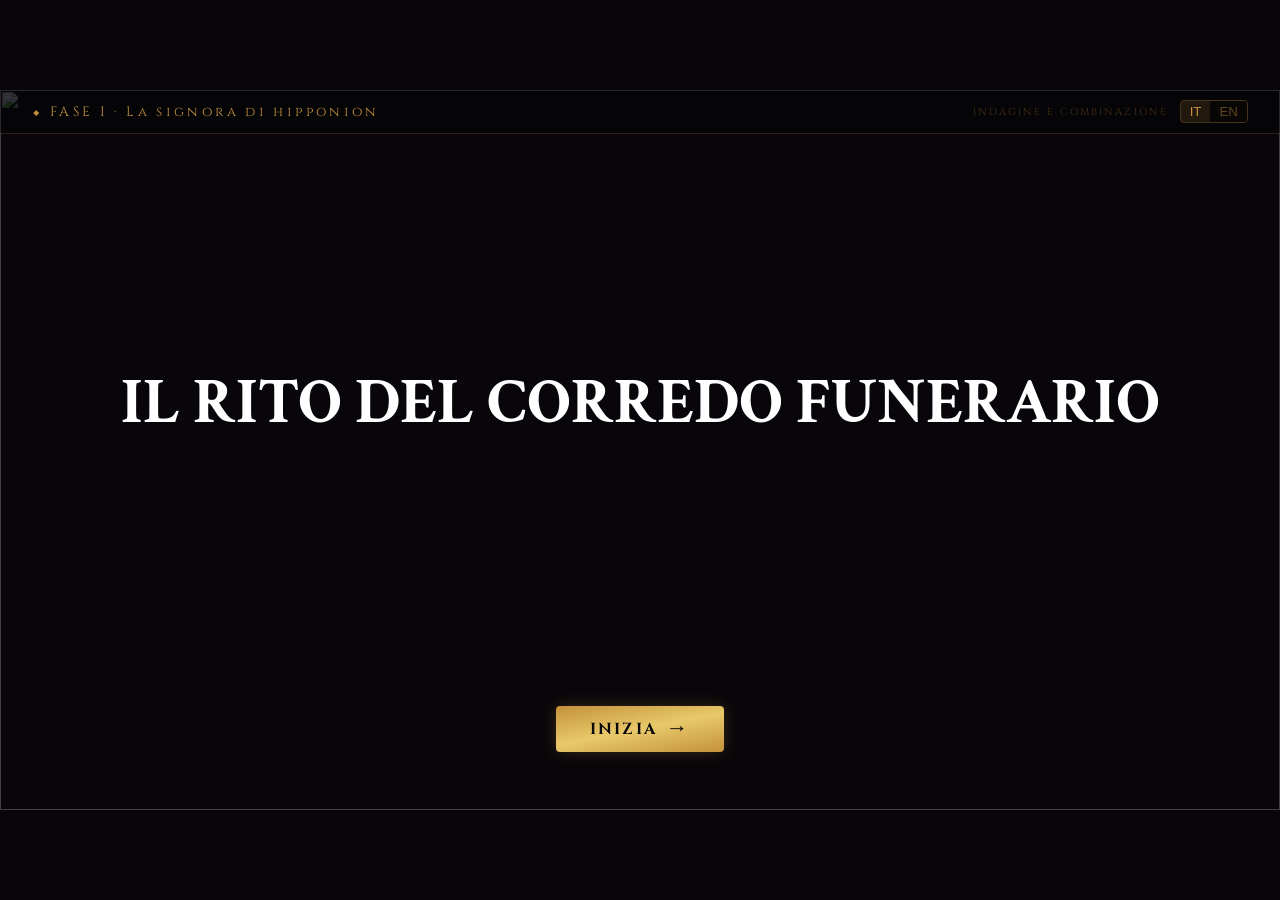
==== index.html @ 33c67643 "modifiche ulteriori" ====
<!doctype html>
<html lang="it">
  <head>
    <meta charset="UTF-8" />
    <meta name="viewport" content="width=device-width, initial-scale=1.0" />
    <title>Escape Room – Il Rito del Corredo</title>
    <link rel="preconnect" href="https://fonts.googleapis.com" />
    <link rel="preconnect" href="https://fonts.gstatic.com" crossorigin />
    <link
      href="https://fonts.googleapis.com/css2?family=Cinzel:wght@400;700;900&family=Cinzel+Decorative:wght@400;700&family=Crimson+Text:ital,wght@0,400;1,400;1,600&display=swap"
      rel="stylesheet"
    />
    <link rel="stylesheet" href="style.css" />
  </head>
  <body>
    <!-- ═══════════════════════════════════════════════
     SCREEN 0 – IL RITO DEL CORREDO FUNERARIO
═══════════════════════════════════════════════ -->

    <div id="rito" class="screen active">
      <img class="bg-image" src="assets/rito-bg.jpg" alt="" />
      <div class="topbar">
        <span class="phase-label">⬥ FASE I · La signora di hipponion</span>
        <span class="subtitle">INDAGINE E COMBINAZIONE</span>
      </div>
      <h1 class="rito-title">Il rito del corredo funerario</h1>
      <button class="rito-btn" onclick="goTo('intro')">
        <span class="btn-text">INIZIA</span>
        <span class="btn-arrow">→</span>
      </button>
    </div>

    <!-- ═══════════════════════════════════════════════
     SCREEN 1 – INTRODUZIONE
═══════════════════════════════════════════════ -->

<div id="intro" class="screen">
      <img class="bg-image" src="assets/start.png" alt="" />
      <div class="topbar">
        <span class="phase-label">⬥ FASE I · La signora di hipponion</span>
        <span class="subtitle">INDAGINE E COMBINAZIONE</span>
      </div>
      <div class="center-content">
        <p class="fase-label">Fase 1</p>
        <h1 class="main-title">La Signora di Hipponion</h1>
        <h2 class="sub-title">I Segreti della Tomba 19</h2>
        <button class="btn-start" onclick="goTo('narrativa')">
          Continua &nbsp;→
        </button>
      </div>
    </div>

    <!-- ═══════════════════════════════════════════════
     SCREEN 1.5 – INTRODUZIONE NARRATIVA (FASE I)
═══════════════════════════════════════════════ -->
    <div id="narrativa" class="screen">
      <div class="topbar">
        <span class="phase-label">⬥ FASE I · La signora di hipponion</span>
        <span class="subtitle">INDAGINE E COMBINAZIONE</span> 
      </div>

      <div
        class="main-area"
        style="
          padding: 100px 140px;
          display: flex;
          gap: 80px;
          align-items: stretch;
          justify-content: center;
          height: 100%;
        "
      >
        <!-- LEFT PANEL: Image / Diagram -->
        <div
          class="narrativa-left"
          style="
            flex: 0 0 450px;
            display: flex;
            flex-direction: column;
            align-items: center;
            justify-content: center;
          "
        >
          <div
            class="tomb-placeholder"
            style="
              width: 400px;
              height: 280px;
              background: rgba(10, 8, 5, 0.6);
              border: 1px solid rgba(196, 145, 58, 0.2);
              position: relative;
              display: flex;
              align-items: center;
              justify-content: center;
              box-shadow: 0 0 40px rgba(0, 0, 0, 0.8) inset;
            "
          >
            <!-- Faux tomb outline -->
            <div
              style="
                position: absolute;
                border: 1px solid rgba(196, 145, 58, 0.3);
                width: 80%;
                height: 60%;
              "
            ></div>
            <div
              style="
                position: absolute;
                border-top: 1px dashed rgba(196, 145, 58, 0.2);
                width: 100%;
                top: 50%;
              "
            ></div>
            <div
              style="
                position: absolute;
                border-left: 1px dashed rgba(196, 145, 58, 0.2);
                height: 100%;
                left: 50%;
              "
            ></div>
            <div
              style="
                position: absolute;
                width: 60px;
                height: 60px;
                border: 1px solid rgba(196, 145, 58, 0.3);
                border-radius: 50%;
                left: 15%;
              "
            ></div>
            <div
              style="
                position: absolute;
                width: 60px;
                height: 60px;
                border: 1px solid rgba(196, 145, 58, 0.3);
                border-radius: 50%;
                right: 15%;
              "
            ></div>
            <!-- Huge Question Mark -->
            <span
              style="
                font-family: var(--font-serif);
                font-size: 100px;
                color: #fff;
                font-weight: 700;
                z-index: 2;
                text-shadow: 0 0 20px rgba(0, 0, 0, 0.8);
              "
              >?</span
            >
          </div>
          <div style="margin-top: 24px; text-align: center">
            <p
              style="
                font-family: var(--font-serif);
                font-size: 12px;
                color: #4a3015;
                letter-spacing: 2px;
              "
            >
              TOMBA ALLA CAPPUCCINA
            </p>
            <p
              style="
                font-family: var(--font-serif);
                font-size: 12px;
                color: #4a3015;
                letter-spacing: 2px;
                margin-top: 4px;
              "
            >
              NECROPOLI DI HIPPONION · N. 19
            </p>
          </div>
        </div>

        <!-- RIGHT PANEL: Text and Controls -->
        <div
          class="narrativa-right"
          style="
            flex: 1;
            display: flex;
            flex-direction: column;
            justify-content: center;
          "
        >
          <!-- Voice Label -->
          <div
            style="
              display: flex;
              align-items: center;
              gap: 8px;
              margin-bottom: 24px;
            "
          >
            <div
              style="
                width: 6px;
                height: 6px;
                border-radius: 50%;
                background: var(--gold-dark);
              "
            ></div>
            <span
              style="
                font-family: var(--font-serif);
                font-size: 12px;
                color: var(--gold-dark);
                letter-spacing: 2px;
              "
              >LA VOCE NARRANTE</span
            >
            <div
              class="audio-bars"
              style="
                margin-left: 8px;
                display: flex;
                align-items: flex-end;
                gap: 2px;
                height: 14px;
              "
            >
              <div
                class="audio-bar"
                style="width: 2px; background: var(--gold-dark); height: 10px"
              ></div>
              <div
                class="audio-bar"
                style="width: 2px; background: var(--gold-dark); height: 14px"
              ></div>
              <div
                class="audio-bar"
                style="width: 2px; background: var(--gold-dark); height: 8px"
              ></div>
              <div
                class="audio-bar"
                style="width: 2px; background: var(--gold-dark); height: 12px"
              ></div>
            </div>
          </div>

          <!-- Quote Box -->
          <div
            style="
              position: relative;
              padding-left: 14px;
              border-left: 1px solid rgba(196, 145, 58, 0.4);
              margin-bottom: 40px;
            "
          >
            <span
              style="
                position: absolute;
                top: -10px;
                left: -10px;
                font-family: var(--font-serif);
                font-size: 40px;
                color: rgba(196, 145, 58, 0.3);
              "
              >“</span
            >
            <p
              style="
                font-family: var(--font-italic);
                font-size: 24px;
                color: var(--gold-pale);
                line-height: 1.8;
                margin-bottom: 16px;
              "
            >
              La Signora di Hipponion ci ha lasciati.
            </p>
            <p
              style="
                font-family: var(--font-italic);
                font-size: 24px;
                color: var(--gold-pale);
                line-height: 1.8;
                margin-bottom: 16px;
              "
            >
              Osserva la sua dimora terrena e decifra i segni sul grande
              pannello.
            </p>
            <p
              style="
                font-family: var(--font-italic);
                font-size: 24px;
                color: var(--gold-pale);
                line-height: 1.8;
              "
            >
              Usa le monete per separare ciò che appartiene ai vivi da ciò che
              servirà a lei nel buio.
            </p>
            <span
              style="
                position: absolute;
                bottom: -30px;
                right: 0;
                font-family: var(--font-serif);
                font-size: 40px;
                color: rgba(196, 145, 58, 0.3);
              "
              >”</span
            >
          </div>

          <!-- Instruction Text -->
          <p
            style="
              font-family: var(--font-serif);
              font-size: 13px;
              color: #fff;
              letter-spacing: 1.5px;
              line-height: 1.6;
              margin-bottom: 30px;
              max-width: 500px;
            "
          >
            STUDIA IL PANNELLO I SULLE SEPOLTURE PER TROVARE LA REGOLA CORRETTA
            DELLA <span style="color: var(--gold)">TOMBA ALLA CAPPUCCINA</span>.
            POI USA LE MONETE NFC PER POSIZIONARE I REPERTI.
          </p>

          <!-- Button -->
          <div>
            <button
              class="btn-start"
              onclick="goTo('indagine-1')"
            >
              AVVIA IL RITO &nbsp;→
            </button>
          </div>
        </div>
      </div>

      <div class="footbar" style="border-color: rgba(196, 145, 58, 0.2)">
        <div class="steps">
          <div class="step active">
            <div
              class="dot"
              style="
                background: var(--gold);
                border-color: rgba(196, 145, 58, 0.4);
              "
            ></div>
            <span
              style="
                font-family: var(--font-serif);
                font-size: 8.438px;
                color: var(--gold);
                letter-spacing: 1.27px;
              "
              >Rito del Corredo</span
            >
          </div>
          <div class="step">
            <div
              class="dot"
              style="
                background: rgba(196, 145, 58, 0.2);
                border-color: rgba(196, 145, 58, 0.4);
              "
            ></div>
            <span
              style="
                font-family: var(--font-serif);
                font-size: 8.438px;
                color: #3a2810;
                letter-spacing: 1.27px;
              "
              >Segreto Orfico</span
            >
          </div>
          <div class="step">
            <div
              class="dot"
              style="
                background: rgba(196, 145, 58, 0.2);
                border-color: rgba(196, 145, 58, 0.4);
              "
            ></div>
            <span
              style="
                font-family: var(--font-serif);
                font-size: 8.438px;
                color: #3a2810;
                letter-spacing: 1.27px;
              "
              >Labirinto dell'Ade</span
            >
          </div>
        </div>
        <span
          style="
            font-family: var(--font-serif);
            font-size: 8.438px;
            letter-spacing: 1.69px;
            color: #3a2810;
          "
          >NECROPOLI GRECA DI HIPPONION · IV SEC. A.C.</span
        >
      </div>
    </div>

    <!-- ═══════════════════════════════════════════════
     SCREEN 2 – INDAGINE
═══════════════════════════════════════════════ -->
    <!-- ═══════════════════════════════════════════════
     SCREEN 2.1 – INDAGINE 1 (LUCERNA)
═══════════════════════════════════════════════ -->
    <div id="indagine-1" class="screen">
      <div class="topbar">
        <div style="display: flex; align-items: center; gap: 16px">
          <span class="phase-label" style="color: var(--gold)"
            >⬥ FASE I · LA SIGNORA DI HIPPONION</span
          >
          <div class="topbar-dots">
            <div class="topbar-dot active"></div>
            <div class="topbar-dot"></div>
            <div class="topbar-dot"></div>
          </div>
        </div>
        <span class="subtitle">TOMBA 19 · IL RITO DEL CORREDO</span>
      </div>

      <div class="main-area">
        <!-- SIDEBAR -->
        <div class="sidebar">
          <span class="sidebar-label">RELIQUIE</span>
          <div class="artifact-btn" draggable="true" data-artifact="lucerna">
            <span class="icon">🕯</span>
            <div class="info">
              <span class="name">Lucerna</span
              ><span class="desc">Fuori dalla tomba</span>
            </div>
          </div>
          <div class="artifact-btn" draggable="true" data-artifact="lekythos">
            <span class="icon">⚱</span>
            <div class="info">
              <span class="name">Lekythos</span
              ><span class="desc">Il vaso dell'olio</span>
            </div>
          </div>
          <div class="artifact-btn" draggable="true" data-artifact="idria">
            <span class="icon">🏺</span>
            <div class="info">
              <span class="name">Idria</span
              ><span class="desc">Il vaso dell'acqua</span>
            </div>
          </div>
          <div style="padding:12px;border:1px solid rgba(196,145,58,0.2);border-radius:4px;font-style:italic;font-size:12px;color:rgba(255,255,255,0.6);text-align:center;background:rgba(20,15,8,0.5)">
            Trascina ogni reliquia nella posizione giusta. La lucerna resta fuori
            dalla tomba: illumina il passaggio.
          </div>
        </div>

        <!-- MAP AREA -->
        <div
          class="map-area"
          style="
            flex: 1;
            display: flex;
            flex-direction: column;
            justify-content: center;
            padding: 0 40px;
          "
        >
          <div
            class="tomb-map-exact"
            style="
              position: relative;
              width: 100%;
              height: 420px;
              margin-top: 30px;
            "
          >
            <span
              style="
                position: absolute;
                top: -30px;
                left: 0;
                font-family: var(--font-serif);
                font-size: 12px;
                color: rgba(196, 145, 58, 0.5);
                letter-spacing: 2px;
              "
              >CAPO</span
            >
            <span
              style="
                position: absolute;
                top: -45px;
                right: 20px;
                font-family: var(--font-serif);
                font-size: 28px;
                color: #fff;
                letter-spacing: 2px;
              "
              >FUORI</span
            >

            <!-- The Main Box -->
            <div
              style="
                position: absolute;
                top: 0;
                bottom: 0;
                left: 0;
                right: 120px;
                border: 3px solid rgba(196, 145, 58, 0.4);
                border-radius: 4px;
                box-sizing: border-box;
                background-image: repeating-linear-gradient(
                  to right,
                  transparent,
                  transparent calc(10% - 1px),
                  rgba(196, 145, 58, 0.08) calc(10% - 1px),
                  rgba(196, 145, 58, 0.08) 10%
                );
                overflow: hidden;
                background-color: rgba(10, 8, 5, 0.3);
              "
            >
              <!-- INTERNO Box -->
              <div
                style="
                  position: absolute;
                  top: 0;
                  bottom: 0;
                  left: 0;
                  width: 93%;
                  background: rgba(30, 20, 10, 0.6);
                  border-right: 2px dashed rgba(196, 145, 58, 0.4);
                  padding: 16px;
                "
              >
                <span
                  style="
                    font-family: var(--font-serif);
                    font-size: 20px;
                    color: #fff;
                    letter-spacing: 2px;
                  "
                  >INTERNO</span
                >
                <!-- The Body Skeleton -->
                <div
                  style="
                    position: absolute;
                    top: 52%;
                    width: 100%;
                    height: 50px;
                    transform: translateY(-50%);
                    display: flex;
                    align-items: center;
                    left: 0;
                  "
                >
                  <div
                    style="
                      width: 5%;
                      border-bottom: 2px dashed rgba(196, 145, 58, 0.4);
                    "
                  ></div>
                  <div
                    style="
                      width: 50px;
                      height: 50px;
                      border-radius: 50%;
                      border: 2px solid rgba(196, 145, 58, 0.4);
                      background: rgba(196, 145, 58, 0.05);
                      margin-left: -2px;
                      z-index: 1;
                    "
                  ></div>
                  <div
                    style="
                      width: 250px;
                      height: 46px;
                      border-radius: 12px;
                      border: 2px solid rgba(196, 145, 58, 0.4);
                      background: rgba(196, 145, 58, 0.05);
                      margin-left: -6px;
                      z-index: 2;
                    "
                  ></div>
                  <div
                    style="
                      width: 44px;
                      height: 44px;
                      border-radius: 50%;
                      border: 2px solid rgba(196, 145, 58, 0.4);
                      background: rgba(196, 145, 58, 0.05);
                      margin-left: -8px;
                      z-index: 3;
                    "
                  ></div>
                  <div
                    style="
                      width: 140px;
                      height: 30px;
                      border-radius: 8px;
                      border: 2px solid rgba(196, 145, 58, 0.4);
                      background: rgba(196, 145, 58, 0.05);
                      margin-left: -5px;
                      z-index: 2;
                    "
                  ></div>
                  <div
                    style="
                      width: 32px;
                      height: 32px;
                      border-radius: 50%;
                      border: 2px solid rgba(196, 145, 58, 0.4);
                      background: rgba(196, 145, 58, 0.05);
                      margin-left: -6px;
                      z-index: 3;
                    "
                  ></div>
                  <div
                    style="
                      flex-grow: 1;
                      border-bottom: 2px dashed rgba(196, 145, 58, 0.4);
                      margin-left: -2px;
                    "
                  ></div>
                </div>
                <!-- Drop targets inside Interno -->
                <div
                  style="
                    position: absolute;
                    top: 12%;
                    left: 32%;
                    width: 70px;
                    height: 70px;
                    border: 2px solid rgba(196, 145, 58, 0.3);
                    border-radius: 50%;
                    display: flex;
                    align-items: center;
                    justify-content: center;
                    background: rgba(20, 15, 8, 0.6);
                  "
                >
                  <div
                    style="
                      width: 46px;
                      height: 46px;
                      border: 1px dashed rgba(196, 145, 58, 0.5);
                      border-radius: 50%;
                      display: flex;
                      align-items: center;
                      justify-content: center;
                    "
                  >
                    <div
                      style="
                        width: 12px;
                        height: 12px;
                        border: 1px solid rgba(196, 145, 58, 0.3);
                        border-radius: 50%;
                      "
                      data-drop-zone="interno-1"
                    ></div>
                  </div>
                </div>
                <div
                  style="
                    position: absolute;
                    top: 12%;
                    left: 55%;
                    width: 70px;
                    height: 70px;
                    border: 2px solid rgba(196, 145, 58, 0.3);
                    border-radius: 50%;
                    display: flex;
                    align-items: center;
                    justify-content: center;
                    background: rgba(20, 15, 8, 0.6);
                  "
                >
                  <div
                    style="
                      width: 46px;
                      height: 46px;
                      border: 1px dashed rgba(196, 145, 58, 0.5);
                      border-radius: 50%;
                      display: flex;
                      align-items: center;
                      justify-content: center;
                    "
                  >
                    <div
                      style="
                        width: 12px;
                        height: 12px;
                        border: 1px solid rgba(196, 145, 58, 0.3);
                        border-radius: 50%;
                      "
                      data-drop-zone="interno-2"
                    ></div>
                  </div>
                </div>
              </div>
            </div>

            <!-- The FUORI circle + ANIMATED LUCERNA -->
            <div
              style="
                position: absolute;
                bottom: 22%;
                right: 20px;
                width: 70px;
                height: 70px;
                border: 2px solid rgba(196, 145, 58, 0.3);
                border-radius: 50%;
                display: flex;
                align-items: center;
                justify-content: center;
                z-index: 5;
                background: rgba(20, 15, 8, 0.6);
              "
            >
              <div
                style="
                  position: absolute;
                  left: -30px;
                  width: 28px;
                  top: 50%;
                  height: 2px;
                  background: rgba(196, 145, 58, 0.4);
                "
              ></div>
              <div
                style="
                  width: 46px;
                  height: 46px;
                  border: 1px dashed rgba(196, 145, 58, 0.5);
                  border-radius: 50%;
                  display: flex;
                  align-items: center;
                  justify-content: center;
                "
              >
                <div
                  style="
                    width: 12px;
                    height: 12px;
                    border: 1px solid rgba(196, 145, 58, 0.3);
                    border-radius: 50%;
                  "
                  data-drop-zone="fuori"
                ></div>
              </div>
            </div>

            <div
              style="
                position: absolute;
                bottom: -50px;
                left: 0;
                right: 120px;
                text-align: center;
                font-family: var(--font-serif);
                font-size: 14px;
                color: rgba(196, 145, 58, 0.6);
                letter-spacing: 1px;
              "
            >
              TOMBA ALLA CAPPUCCINA · SEPOLTURA N.19
            </div>
          </div>
        </div>
      </div>

      <div class="instruct-bar">
        <span class="diamond">⬥</span>
        <p>
          Osserva la sua dimora terrena e decifra i segni. Usa le monete per
          separare ciò che appartiene ai vivi da ciò che servirà a lei nel buio.
        </p>
      </div>

      <div class="footbar">
        <div class="steps">
          <div class="step active">
            <div
              class="dot"
              style="
                background: var(--gold);
                border-color: rgba(196, 145, 58, 0.4);
              "
            ></div>
            <span
              style="
                font-family: var(--font-serif);
                font-size: 8.438px;
                letter-spacing: 1.27px;
                color: var(--gold);
              "
              >Rito del Corredo</span
            >
            <span
              style="
                font-size: 9.6px;
                color: #2a1808;
                margin-left: 12px;
                margin-right: 12px;
              "
              >›</span
            >
          </div>
          <div class="step">
            <div
              class="dot"
              style="
                background: rgba(196, 145, 58, 0.2);
                border-color: rgba(196, 145, 58, 0.4);
              "
            ></div>
            <span
              style="
                font-family: var(--font-serif);
                font-size: 8.438px;
                letter-spacing: 1.27px;
                color: #3a2810;
              "
              >Segreto Orfico</span
            >
            <span
              style="
                font-size: 9.6px;
                color: #2a1808;
                margin-left: 12px;
                margin-right: 12px;
              "
              >›</span
            >
          </div>
          <div class="step">
            <div
              class="dot"
              style="
                background: rgba(196, 145, 58, 0.2);
                border-color: rgba(196, 145, 58, 0.4);
              "
            ></div>
            <span
              style="
                font-family: var(--font-serif);
                font-size: 8.438px;
                letter-spacing: 1.27px;
                color: #3a2810;
              "
              >Labirinto dell'Ade</span
            >
          </div>
        </div>
        <span
          style="
            font-family: var(--font-serif);
            font-size: 8.438px;
            letter-spacing: 1.69px;
            color: #3a2810;
          "
          >NECROPOLI GRECA DI HIPPONION · IV SEC. A.C.</span
        >
      </div>
    </div>

    <!-- ═══════════════════════════════════════════════
     SCREEN 3 – AZIONE (FASE II) — segue sotto
═══════════════════════════════════════════════ -->
    <!-- ═══════════════════════════════════════════════
     SCREEN 3 – AZIONE (FASE II)
═══════════════════════════════════════════════ -->

    <!-- ═══════════════════════════════════════════════
     SCREEN 3 – AZIONE (FASE II)
═══════════════════════════════════════════════ -->
    <div id="azione" class="screen">
      <div class="topbar">
        <span class="phase-label">⬥ FASE II · IL SEGRETO ORFICO</span>
        <span
          class="subtitle"
          style="color: #4a3015; font-size: 10.125px; letter-spacing: 2px"
          >LA LAMINETTA D'ORO</span
        >
      </div>

      <div class="main-area">
        <!-- LEFT PANEL -->
        <div class="left-panel">
          <div class="audio-indicator">
            <div class="audio-dot"></div>
            <div class="audio-bars">
              <div class="audio-bar" style="height: 14px"></div>
              <div class="audio-bar" style="height: 10px"></div>
              <div class="audio-bar" style="height: 14px"></div>
              <div class="audio-bar" style="height: 17px"></div>
            </div>
          </div>

          <div class="quote-block">
            <p>
              «Il corpo è pronto, ma l'anima è nuda davanti all'ignoto. Donale
              il segreto di Ade.»
            </p>
          </div>

          <p class="ultima-moneta">— LAMINETTA ORFICA —</p>

          <div
            class="laminetta-btn"
            draggable="true"
            data-laminetta-artifact="laminetta"
          >
            <span class="scroll-emoji">📜</span>
            <div class="laminetta-label">LAMINETTA<br />ORFICA</div>
          </div>
        </div>

        <!-- RIGHT PANEL – chest -->
        <div class="right-panel">
          <div class="chest-container">
            <img src="assets/tomba.png" alt="Primo piano petto della defunta" />
            <!-- grid overlay lines -->
            <div class="chest-grid">
              <div
                class="chest-grid-h"
                style="
                  position: absolute;
                  top: 17%;
                  left: 0;
                  right: 0;
                  height: 1px;
                "
              ></div>
              <div
                class="chest-grid-h"
                style="
                  position: absolute;
                  top: 28%;
                  left: 0;
                  right: 0;
                  height: 1px;
                "
              ></div>
              <div
                class="chest-grid-h"
                style="
                  position: absolute;
                  top: 39%;
                  left: 0;
                  right: 0;
                  height: 1px;
                "
              ></div>
              <div
                class="chest-grid-v"
                style="
                  position: absolute;
                  top: 0;
                  bottom: 0;
                  left: 10%;
                  width: 1px;
                "
              ></div>
              <div
                class="chest-grid-v"
                style="
                  position: absolute;
                  top: 0;
                  bottom: 0;
                  left: 20%;
                  width: 1px;
                "
              ></div>
              <div
                class="chest-grid-v"
                style="
                  position: absolute;
                  top: 0;
                  bottom: 0;
                  left: 30%;
                  width: 1px;
                "
              ></div>
              <div
                class="chest-grid-v"
                style="
                  position: absolute;
                  top: 0;
                  bottom: 0;
                  left: 40%;
                  width: 1px;
                "
              ></div>
              <div
                class="chest-grid-v"
                style="
                  position: absolute;
                  top: 0;
                  bottom: 0;
                  left: 50%;
                  width: 1px;
                "
              ></div>
              <div
                class="chest-grid-v"
                style="
                  position: absolute;
                  top: 0;
                  bottom: 0;
                  left: 60%;
                  width: 1px;
                "
              ></div>
              <div
                class="chest-grid-v"
                style="
                  position: absolute;
                  top: 0;
                  bottom: 0;
                  left: 70%;
                  width: 1px;
                "
              ></div>
              <div
                class="chest-grid-v"
                style="
                  position: absolute;
                  top: 0;
                  bottom: 0;
                  left: 80%;
                  width: 1px;
                "
              ></div>
              <div
                class="chest-grid-v"
                style="
                  position: absolute;
                  top: 0;
                  bottom: 0;
                  left: 90%;
                  width: 1px;
                "
              ></div>
            </div>

            <!-- Laminetta animata -->
            <div
              class="laminetta-drop-zone"
              data-laminetta-drop="petto"
              style="
                position: absolute;
                top: 45%;
                left: 50%;
                transform: translate(-50%, -50%);
                z-index: 10;
              "
            >
              <div
                id="laminetta-placed"
                style="
                  opacity: 0;
                  width: 50px;
                  height: 50px;
                  background: radial-gradient(
                    at 40% 35%,
                    #f0e080 0%,
                    #dab95d 25%,
                    #c4913a 50%,
                    #9f7329 75%,
                    #7a5518 100%
                  );
                  border: 2px solid #e8c050;
                  display: flex;
                  align-items: center;
                  justify-content: center;
                  box-shadow:
                    0 0 30px rgba(196, 145, 58, 0.6),
                    inset 0 0 15px rgba(255, 255, 255, 0.3);
                  transform-origin: center;
                "
              >
                <div
                  style="
                    font-family: var(--font-serif);
                    font-size: 8px;
                    color: rgba(0, 0, 0, 0.5);
                    text-align: center;
                    line-height: 1.1;
                    letter-spacing: 0.5px;
                    font-weight: bold;
                  "
                >
                  ΘΑΡΡΕΙ<br />ΟΥΔΕΙΣ<br />ΑΘΑΝ<br />ΑΤΟΣ
                </div>
              </div>
            </div>

            <!-- Solco IV label -->
            <p
              style="
                position: absolute;
                bottom: 5%;
                left: 50%;
                transform: translateX(-50%);
                font-family: var(--font-serif);
                font-size: 9px;
                color: #4a3015;
                letter-spacing: 1px;
                white-space: nowrap;
              "
            >
              PRIMO PIANO · PETTO DELLA DEFUNTA
            </p>
          </div>
          <div class="zoom-badge">ZOOM × TOMBA N.19</div>
        </div>
      </div>

      <div class="instruct-bar">
        <span class="diamond" style="color: var(--gold)">⬥</span>
        <p>
          Prendi la Laminetta Orfica — l'ultima moneta rimasta — e posizionala
          sul petto della defunta, all'altezza del cuore.
        </p>
      </div>

      <div class="footbar" style="border-color: rgba(196, 145, 58, 0.2)">
        <div class="steps">
          <div class="step">
            <div
              class="dot"
              style="
                background: rgba(196, 145, 58, 0.19);
                border-color: rgba(196, 145, 58, 0.4);
              "
            ></div>
            <span
              style="
                font-family: var(--font-serif);
                font-size: 8.438px;
                letter-spacing: 1.27px;
                color: rgba(196, 145, 58, 0.4);
              "
              >Rito del Corredo</span
            >
            <span style="font-size: 9.6px; color: #2a1808">›</span>
          </div>
          <div class="step active">
            <div
              class="dot"
              style="
                background: var(--gold);
                border-color: rgba(196, 145, 58, 0.4);
              "
            ></div>
            <span
              style="
                font-family: var(--font-serif);
                font-size: 8.438px;
                letter-spacing: 1.27px;
                color: var(--gold);
              "
              >Segreto Orfico</span
            >
            <span style="font-size: 9.6px; color: #2a1808">›</span>
          </div>
          <div class="step">
            <div
              class="dot"
              style="
                background: rgba(196, 145, 58, 0.2);
                border-color: rgba(196, 145, 58, 0.4);
              "
            ></div>
            <span
              style="
                font-family: var(--font-serif);
                font-size: 8.438px;
                letter-spacing: 1.27px;
                color: #3a2810;
              "
              >Labirinto dell'Ade</span
            >
          </div>
        </div>
        <span
          style="
            font-family: var(--font-serif);
            font-size: 8.438px;
            letter-spacing: 1.69px;
            color: #3a2810;
          "
          >NECROPOLI GRECA DI HIPPONION · IV SEC. A.C.</span
        >
      </div>
    </div>

    <!-- ═══════════════════════════════════════════════
     SCREEN 3.5 – LAMINETTA AUREA (REVEAL)
═══════════════════════════════════════════════ -->
    <div
      id="laminetta-aurea"
      class="screen"
      style="
        background: radial-gradient(circle at center, #1a0f05 0%, #000 100%);
        flex-direction: column;
        align-items: center;
        justify-content: center;
        overflow: hidden;
      "
    >
      <!-- Header -->
      <div
        style="
          position: absolute;
          top: 0;
          left: 0;
          right: 0;
          padding: 18px 40px;
          display: flex;
          align-items: center;
          justify-content: center;
          border-bottom: 1px solid rgba(196, 145, 58, 0.15);
          background: rgba(0, 0, 0, 0.4);
        "
      >
        <span
          style="
            font-family: var(--font-serif);
            font-size: 10px;
            letter-spacing: 3px;
            color: var(--gold);
            text-transform: uppercase;
          "
        >
          ◆ &nbsp; LAMINETTA AUREA &nbsp;·&nbsp; TOMBA 19 &nbsp;·&nbsp;
          HIPPONION &nbsp;·&nbsp; IV SEC. A.C. &nbsp; ◆
        </span>
      </div>

      <!-- Triptych panels wrapper -->
      <div
        id="triptych-ade"
        class="aurea-triptych"
        style="position: relative; margin-top: 40px"
      >
        <!-- Title Overlay (Center) -->
        <div class="mappa-title-overlay" id="mappa-title">
          <p
            style="
              font-family: var(--font-serif);
              font-size: 12px;
              letter-spacing: 4px;
              color: var(--gold);
              text-transform: uppercase;
              opacity: 0.8;
            "
          >
            Svelata la via
          </p>
          <h2>LA MAPPA DELL'ADE</h2>
        </div>

        <!-- LEFT PANEL -->
        <div class="aurea-panel aurea-left"></div>

        <!-- CENTER PANEL -->
        <div class="aurea-panel aurea-center"></div>

        <!-- RIGHT PANEL -->
        <div class="aurea-panel aurea-right"></div>
      </div>

      <!-- CTA Button -->
      <button
        id="btn-avanza-ade"
        class="btn-start btn-avanza-ade"
        onclick="closeAureaAndGoLabirinto()"
      >
        AVANZA VERSO L'ADE →
      </button>
    </div>

    <!-- ═══════════════════════════════════════════════
     SCREEN 4 – LABIRINTO
═══════════════════════════════════════════════ -->
    <div id="labirinto" class="screen lab-phase" data-figma-node="74-7057">
      <div class="topbar">
        <span class="phase-label">⬥ FASE III · IL LABIRINTO DELL'ADE</span>
        <div class="lab-header-meta">
          <span class="subtitle">RICORDA LA LAMINETTA</span>
        </div>
      </div>

      <div class="map-wrapper">
        <div class="labyrinth-map">
          <iframe
            src="labirinto.html"
            class="labyrinth-iframe"
            scrolling="no"
            title="Mappa del Labirinto dell'Ade"
          ></iframe>

          <div class="map-content">
            <div class="lab-border"></div>

            <!-- Vertical connector lines -->
            <div
              class="lab-vline"
              style="left: 44.7%; top: 17%; bottom: 17%"
            ></div>
            <div
              class="lab-hline"
              style="top: 50%; left: 13.7%; right: 13.7%"
            ></div>

            <!-- Fonte di Lete box -->
            <div class="lab-lethe">
              <span class="cypress">🌿</span>
            </div>
            <div class="lab-lethe-label">FONTE DI LETE</div>
            <div class="lab-lethe-sub" style="top: 26%">CIPRESSO BIANCO</div>

            <!-- Lago di Mnemosyne box -->
            <div class="lab-mnemosyne">
              <div class="ellipse"></div>
            </div>
            <div class="lab-mnemosyne-label">LAGO DI MNEMOSYNE ✦</div>

            <!-- Cerbero box -->
            <div class="lab-cerbero">
              <span class="monster">🐕</span>
            </div>
            <div
              class="lab-cerbero-label"
              style="
                top: 76%;
                left: 19.6%;
                font-family: var(--font-serif);
                font-size: 8px;
                color: #6030a0;
                white-space: nowrap;
              "
            >
              CERBERO
            </div>

            <!-- Acheronte river -->
            <div class="lab-acheronte">
              <div class="river"></div>
            </div>
            <div
              class="lab-acheronte-label"
              style="font-family: var(--font-serif)"
            >
              ACHERONTE
            </div>

            <!-- Central round rooms (torch-lit) -->
            <div class="lab-central-top">
              <span style="font-size: 22px">🕯</span>
              <span style="font-size: 22px; margin-left: 12px">🕯</span>
            </div>
            <div class="lab-central-bottom">
              <span style="font-size: 22px">🕯</span>
              <span style="font-size: 22px; margin-left: 12px">🕯</span>
            </div>

            <!-- L'Anima -->
            <div class="lab-anima">
              <div class="soul-dot"></div>
              <span class="label" style="font-family: var(--font-serif)"
                >L'ANIMA</span
              >
            </div>

            <!-- CTA buttons (as in Figma 74-7058) -->
            <button class="lab-cta-up" onclick="goTo('bivio-1')">
              INIZIA IL CAMMINO
            </button>
          </div>
        </div>
      </div>

      <div class="instruct-bar">
        <span class="diamond">⬥</span>
        <p>
          L'anima si trova all'ingresso del regno dei morti. Il cammino è
          oscuro, i sentieri si dividono. Usa la saggezza della Laminetta per
          trovare la strada.
        </p>
      </div>
      <div class="footbar">
        <div class="steps">
          <div class="step">
            <div class="dot"></div>
            <span class="label">Rito del Corredo</span><span>›</span>
          </div>
          <div class="step">
            <div class="dot"></div>
            <span class="label">Segreto Orfico</span><span>›</span>
          </div>
          <div class="step active">
            <div class="dot"></div>
            <span class="label">Labirinto dell'Ade</span>
          </div>
        </div>
        <span class="loc">NECROPOLI GRECA DI HIPPONION · IV SEC. A.C.</span>
      </div>
    </div>

    <!-- ═══════════════════════════════════════════════
     SCREEN 4.1 – BIVIO 1
═══════════════════════════════════════════════ -->
    <div id="bivio-1" class="screen lab-phase" data-figma-node="117-2282">
      <div class="topbar">
        <span class="phase-label">⬥ FASE III · IL LABIRINTO DELL'ADE</span>
        <div class="lab-header-meta">
          <span class="subtitle">BIVIO I · NEL CUORE DEL LABIRINTO</span>
        </div>
      </div>
      <div class="map-wrapper">
        <div class="labyrinth-map">
          <iframe
            src="labirinto.html"
            class="labyrinth-iframe"
            scrolling="no"
            title="Mappa del Labirinto dell'Ade"
          ></iframe>
          <div class="map-content">
            <div class="lab-border"></div>
            <div
              class="lab-vline"
              style="left: 44.7%; top: 17%; bottom: 17%"
            ></div>
            <div
              class="lab-hline"
              style="top: 50%; left: 13.7%; right: 13.7%"
            ></div>
            <div class="lab-lethe"><span class="cypress">🌿</span></div>
            <div class="lab-lethe-label">FONTE DI LETE</div>
            <div class="lab-lethe-sub" style="top: 26%">CIPRESSO BIANCO</div>
            <div class="lab-mnemosyne"><div class="ellipse"></div></div>
            <div class="lab-mnemosyne-label">LAGO DI MNEMOSYNE ✦</div>
            <div class="lab-cerbero"><span class="monster">🐕</span></div>
            <div
              class="lab-cerbero-label"
              style="
                top: 76%;
                left: 19.6%;
                font-family: var(--font-serif);
                font-size: 8px;
                color: #6030a0;
                white-space: nowrap;
              "
            >
              CERBERO
            </div>
            <div class="lab-acheronte"><div class="river"></div></div>
            <div
              class="lab-acheronte-label"
              style="font-family: var(--font-serif)"
            >
              ACHERONTE
            </div>
            <div class="lab-central-top">
              <span style="font-size: 22px">🕯</span
              ><span style="font-size: 22px; margin-left: 12px">🕯</span>
            </div>
            <div class="lab-central-bottom">
              <span style="font-size: 22px">🕯</span
              ><span style="font-size: 22px; margin-left: 12px">🕯</span>
            </div>
            <div class="lab-anima">
              <div class="soul-dot"></div>
              <span class="label" style="font-family: var(--font-serif)"
                >L'ANIMA</span
              >
            </div>
            <button
              class="state-btn state-btn-purple"
              onclick="startVoiceCommand(['lab-tenebra','lab-prosegui'])"
            >
              ← VERSO LA TENEBRA
            </button>
            <button
              class="state-btn state-btn-blue"
              onclick="startVoiceCommand(['lab-tenebra','lab-prosegui'])"
            >
              ↑ PROSEGUI NEL LABIRINTO
            </button>
          </div>
        </div>
      </div>
      <div class="instruct-bar">
        <span class="diamond">⬥</span>
        <p>
          Un bivio nel cuore del labirinto. Consulta il pannello II per
          individuare la direzione corretta.
        </p>
      </div>
      <div class="footbar">
        <div class="steps">
          <div class="step">
            <div class="dot"></div>
            <span class="label">Rito del Corredo</span><span>›</span>
          </div>
          <div class="step">
            <div class="dot"></div>
            <span class="label">Segreto Orfico</span><span>›</span>
          </div>
          <div class="step active">
            <div class="dot"></div>
            <span class="label">Labirinto dell'Ade</span>
          </div>
        </div>
        <span class="loc">NECROPOLI GRECA DI HIPPONION · IV SEC. A.C.</span>
      </div>
    </div>

    <!-- ═══════════════════════════════════════════════
     SCREEN 4.2 – CERBERO FAIL
═══════════════════════════════════════════════ -->
    <div id="cerbero-fail" class="screen lab-phase" data-figma-node="117-1331">
      <div class="topbar">
        <span class="phase-label">⬥ FASE III · IL LABIRINTO DELL'ADE</span>
        <div class="lab-header-meta">
          <span class="subtitle">ESITO ERRATO</span>
        </div>
      </div>
      <div class="map-wrapper">
        <div class="labyrinth-map">
          <iframe
            src="labirinto.html"
            class="labyrinth-iframe"
            scrolling="no"
            title="Mappa del Labirinto dell'Ade"
          ></iframe>
          <div class="map-content">
            <div class="lab-border"></div>
            <div
              class="lab-vline"
              style="left: 44.7%; top: 17%; bottom: 17%"
            ></div>
            <div
              class="lab-hline"
              style="top: 50%; left: 13.7%; right: 13.7%"
            ></div>
            <div class="lab-lethe"><span class="cypress">🌿</span></div>
            <div class="lab-lethe-label">FONTE DI LETE</div>
            <div class="lab-lethe-sub" style="top: 26%">CIPRESSO BIANCO</div>
            <div class="lab-mnemosyne"><div class="ellipse"></div></div>
            <div class="lab-mnemosyne-label">LAGO DI MNEMOSYNE ✦</div>
            <div class="lab-cerbero"><span class="monster">🐕</span></div>
            <div
              class="lab-cerbero-label"
              style="
                top: 76%;
                left: 19.6%;
                font-family: var(--font-serif);
                font-size: 8px;
                color: #6030a0;
                white-space: nowrap;
              "
            >
              CERBERO
            </div>
            <div class="lab-acheronte"><div class="river"></div></div>
            <div
              class="lab-acheronte-label"
              style="font-family: var(--font-serif)"
            >
              ACHERONTE
            </div>
            <div class="lab-central-top">
              <span style="font-size: 22px">🕯</span
              ><span style="font-size: 22px; margin-left: 12px">🕯</span>
            </div>
            <div class="lab-central-bottom">
              <span style="font-size: 22px">🕯</span
              ><span style="font-size: 22px; margin-left: 12px">🕯</span>
            </div>
            <div class="lab-anima">
              <div class="soul-dot"></div>
              <span class="label" style="font-family: var(--font-serif)"
                >L'ANIMA</span
              >
            </div>
            <div class="lab-map-overlay-dark"></div>
          </div>
        </div>
        <div class="lab-outcome fail">
          <div class="outcome-icon">☠</div>
          <h2>LE CATENE DI CERBERO</h2>
          <p>
            Una presenza oscura blocca il passaggio. Le catene del guardiano ti
            respingono nel buio.
          </p>
          <span class="outcome-sub">— RITORNA AL BIVIO —</span>
          <button class="state-btn state-btn-blue" onclick="startVoiceCommand('lab-riprova-bivio1')">
            RIPROVA
          </button>
        </div>
      </div>
      <div class="footbar">
        <div class="steps">
          <div class="step">
            <div class="dot"></div>
            <span class="label">Rito del Corredo</span><span>›</span>
          </div>
          <div class="step">
            <div class="dot"></div>
            <span class="label">Segreto Orfico</span><span>›</span>
          </div>
          <div class="step active">
            <div class="dot"></div>
            <span class="label">Labirinto dell'Ade</span>
          </div>
        </div>
        <span class="loc">NECROPOLI GRECA DI HIPPONION · IV SEC. A.C.</span>
      </div>
    </div>

    <!-- ═══════════════════════════════════════════════
     SCREEN 4.3 – BIVIO 2
═══════════════════════════════════════════════ -->
    <div id="bivio-2a" class="screen lab-phase" data-figma-node="117-1576">
      <div class="topbar">
        <span class="phase-label">⬥ FASE III · IL LABIRINTO DELL'ADE</span>
        <div class="lab-header-meta">
          <span class="meta-chip">DEVIAZIONI: 2</span>
          <span class="subtitle">BIVIO II · LETE O MNEMOSYNE</span>
        </div>
      </div>
      <div class="map-wrapper">
        <div class="labyrinth-map">
          <iframe
            src="labirinto.html"
            class="labyrinth-iframe"
            scrolling="no"
            title="Mappa del Labirinto dell'Ade"
          ></iframe>
          <div class="map-content">
            <div class="lab-border"></div>
            <div
              class="lab-vline"
              style="left: 44.7%; top: 17%; bottom: 17%"
            ></div>
            <div
              class="lab-hline"
              style="top: 50%; left: 13.7%; right: 13.7%"
            ></div>
            <div class="lab-lethe"><span class="cypress">🌿</span></div>
            <div class="lab-lethe-label">FONTE DI LETE</div>
            <div class="lab-lethe-sub" style="top: 26%">CIPRESSO BIANCO</div>
            <div class="lab-mnemosyne"><div class="ellipse"></div></div>
            <div class="lab-mnemosyne-label">LAGO DI MNEMOSYNE ✦</div>
            <div class="lab-cerbero"><span class="monster">🐕</span></div>
            <div
              class="lab-cerbero-label"
              style="
                top: 76%;
                left: 19.6%;
                font-family: var(--font-serif);
                font-size: 8px;
                color: #6030a0;
                white-space: nowrap;
              "
            >
              CERBERO
            </div>
            <div class="lab-acheronte"><div class="river"></div></div>
            <div
              class="lab-acheronte-label"
              style="font-family: var(--font-serif)"
            >
              ACHERONTE
            </div>
            <div class="lab-central-top">
              <span style="font-size: 22px">🕯</span
              ><span style="font-size: 22px; margin-left: 12px">🕯</span>
            </div>
            <div class="lab-central-bottom">
              <span style="font-size: 22px">🕯</span
              ><span style="font-size: 22px; margin-left: 12px">🕯</span>
            </div>
            <div class="lab-anima">
              <div class="soul-dot"></div>
              <span class="label" style="font-family: var(--font-serif)"
                >L'ANIMA</span
              >
            </div>
            <button
              class="state-btn state-btn-blue left"
              onclick="startVoiceCommand(['lab-cipresso','lab-fonte'])"
            >
              ← VERSO IL CIPRESSO BIANCO
            </button>
            <button
              class="state-btn state-btn-gold right"
              onclick="startVoiceCommand(['lab-cipresso','lab-fonte'])"
            >
              VERSO LA FONTE AUREA →
            </button>
          </div>
        </div>
      </div>
      <div class="instruct-bar">
        <span class="diamond">⬥</span>
        <p>
          Il secondo bivio. A sinistra il cipresso bianco, la fonte aurea
          attende a destra.
        </p>
      </div>
      <div class="footbar">
        <div class="steps">
          <div class="step">
            <div class="dot"></div>
            <span class="label">Rito del Corredo</span><span>›</span>
          </div>
          <div class="step">
            <div class="dot"></div>
            <span class="label">Segreto Orfico</span><span>›</span>
          </div>
          <div class="step active">
            <div class="dot"></div>
            <span class="label">Labirinto dell'Ade</span>
          </div>
        </div>
        <span class="loc">NECROPOLI GRECA DI HIPPONION · IV SEC. A.C.</span>
      </div>
    </div>

    <!-- ═══════════════════════════════════════════════
     SCREEN 4.4 – OBLIO FAIL
═══════════════════════════════════════════════ -->
    <div id="oblio-fail" class="screen lab-phase" data-figma-node="178-28">
      <div class="topbar">
        <span class="phase-label">⬥ FASE III · IL LABIRINTO DELL'ADE</span>
        <div class="lab-header-meta">
          <span class="subtitle">ESITO ERRATO</span>
        </div>
      </div>
      <div class="map-wrapper">
        <div class="labyrinth-map">
          <iframe
            src="labirinto.html"
            class="labyrinth-iframe"
            scrolling="no"
            title="Mappa del Labirinto dell'Ade"
          ></iframe>
          <div class="map-content">
            <div class="lab-border"></div>
            <div
              class="lab-vline"
              style="left: 44.7%; top: 17%; bottom: 17%"
            ></div>
            <div
              class="lab-hline"
              style="top: 50%; left: 13.7%; right: 13.7%"
            ></div>
            <div class="lab-lethe"><span class="cypress">🌿</span></div>
            <div class="lab-lethe-label">FONTE DI LETE</div>
            <div class="lab-lethe-sub" style="top: 26%">CIPRESSO BIANCO</div>
            <div class="lab-mnemosyne"><div class="ellipse"></div></div>
            <div class="lab-mnemosyne-label">LAGO DI MNEMOSYNE ✦</div>
            <div class="lab-cerbero"><span class="monster">🐕</span></div>
            <div
              class="lab-cerbero-label"
              style="
                top: 76%;
                left: 19.6%;
                font-family: var(--font-serif);
                font-size: 8px;
                color: #6030a0;
                white-space: nowrap;
              "
            >
              CERBERO
            </div>
            <div class="lab-acheronte"><div class="river"></div></div>
            <div
              class="lab-acheronte-label"
              style="font-family: var(--font-serif)"
            >
              ACHERONTE
            </div>
            <div class="lab-central-top">
              <span style="font-size: 22px">🕯</span
              ><span style="font-size: 22px; margin-left: 12px">🕯</span>
            </div>
            <div class="lab-central-bottom">
              <span style="font-size: 22px">🕯</span
              ><span style="font-size: 22px; margin-left: 12px">🕯</span>
            </div>
            <div class="lab-anima">
              <div class="soul-dot"></div>
              <span class="label" style="font-family: var(--font-serif)"
                >L'ANIMA</span
              >
            </div>
            <div class="lab-map-overlay-dark"></div>
          </div>
        </div>
        <div class="lab-outcome fail water">
          <div class="outcome-icon">💧</div>
          <h2>L'ACQUA DELL'OBLIO</h2>
          <p>
            Non avvicinarti alla fonte del Lete. Ogni sorso cancella la memoria
            e spegne la parola sacra.
          </p>
          <span class="outcome-sub">— RITORNA AL BIVIO —</span>
          <button class="state-btn state-btn-blue" onclick="startVoiceCommand('lab-riprova-bivio2')">
            RIPROVA
          </button>
        </div>
      </div>
      <div class="footbar">
        <div class="steps">
          <div class="step">
            <div class="dot"></div>
            <span class="label">Rito del Corredo</span><span>›</span>
          </div>
          <div class="step">
            <div class="dot"></div>
            <span class="label">Segreto Orfico</span><span>›</span>
          </div>
          <div class="step active">
            <div class="dot"></div>
            <span class="label">Labirinto dell'Ade</span>
          </div>
        </div>
        <span class="loc">NECROPOLI GRECA DI HIPPONION · IV SEC. A.C.</span>
      </div>
    </div>

    <!-- ═══════════════════════════════════════════════
     SCREEN 4.5 – MNEMOSYNE OK
═══════════════════════════════════════════════ -->
    <div id="mnemosyne-ok" class="screen lab-phase" data-figma-node="117-2542">
      <div class="topbar">
        <span class="phase-label">⬥ FASE III · IL LABIRINTO DELL'ADE</span>
        <div class="lab-header-meta">
          <span class="meta-chip">DEVIAZIONI: 2</span>
          <span class="subtitle">RICORDA LA LAMINETTA</span>
        </div>
      </div>
      <div class="map-wrapper">
        <div class="labyrinth-map">
          <iframe
            src="labirinto.html"
            class="labyrinth-iframe"
            scrolling="no"
            title="Mappa del Labirinto dell'Ade"
          ></iframe>
          <div class="map-content">
            <div class="lab-border"></div>
            <div
              class="lab-vline"
              style="left: 44.7%; top: 17%; bottom: 17%"
            ></div>
            <div
              class="lab-hline"
              style="top: 50%; left: 13.7%; right: 13.7%"
            ></div>
            <div class="lab-lethe"><span class="cypress">🌿</span></div>
            <div class="lab-lethe-label">FONTE DI LETE</div>
            <div class="lab-lethe-sub" style="top: 26%">CIPRESSO BIANCO</div>
            <div class="lab-mnemosyne"><div class="ellipse"></div></div>
            <div class="lab-mnemosyne-label">LAGO DI MNEMOSYNE ✦</div>
            <div class="lab-cerbero"><span class="monster">🐕</span></div>
            <div
              class="lab-cerbero-label"
              style="
                top: 76%;
                left: 19.6%;
                font-family: var(--font-serif);
                font-size: 8px;
                color: #6030a0;
                white-space: nowrap;
              "
            >
              CERBERO
            </div>
            <div class="lab-acheronte"><div class="river"></div></div>
            <div
              class="lab-acheronte-label"
              style="font-family: var(--font-serif)"
            >
              ACHERONTE
            </div>
            <div class="lab-central-top">
              <span style="font-size: 22px">🕯</span
              ><span style="font-size: 22px; margin-left: 12px">🕯</span>
            </div>
            <div class="lab-central-bottom">
              <span style="font-size: 22px">🕯</span
              ><span style="font-size: 22px; margin-left: 12px">🕯</span>
            </div>
            <div class="lab-anima">
              <div class="soul-dot"></div>
              <span class="label" style="font-family: var(--font-serif)"
                >L'ANIMA</span
              >
            </div>
            <div class="lab-map-overlay-dark"></div>
          </div>
        </div>
        <div class="lab-outcome success">
          <div class="outcome-icon">✦</div>
          <h2>MNEMOSYNE HA PARLATO</h2>
          <p>
            L'anima ha bevuto l'acqua della Memoria. Ora può parlare davanti ai
            Guardiani dell'Ade.
          </p>
          <button
            class="state-btn state-btn-gold"
            onclick="startVoiceCommand('lab-continua')"
          >
            CONTINUA →
          </button>
        </div>
      </div>
      <div class="instruct-bar">
        <span class="diamond">⬥</span>
        <p>
          L'anima ha trovato Mnemosyne. I guardiani dell'Ade apriranno ora il
          loro giudizio.
        </p>
      </div>
      <div class="footbar">
        <div class="steps">
          <div class="step">
            <div class="dot"></div>
            <span class="label">Rito del Corredo</span><span>›</span>
          </div>
          <div class="step">
            <div class="dot"></div>
            <span class="label">Segreto Orfico</span><span>›</span>
          </div>
          <div class="step active">
            <div class="dot"></div>
            <span class="label">Labirinto dell'Ade</span>
          </div>
        </div>
        <span class="loc">NECROPOLI GRECA DI HIPPONION · IV SEC. A.C.</span>
      </div>
    </div>

    <!-- ═══════════════════════════════════════════════
     SCREEN 4.6 – BIVIO 2 (DEVIAZIONI: 2)
═══════════════════════════════════════════════ -->
    <div id="bivio-2b" class="screen lab-phase" data-figma-node="117-2819">
      <div class="topbar">
        <span class="phase-label"
          >⬥ FASE III · IL LABIRINTO DELL'ADE · DEVIAZIONI: 2</span
        >
        <div class="lab-header-meta">
          <span class="subtitle">SECONDO BIVIO · CIPRESSO O FONTE AUREA</span>
        </div>
      </div>
      <div class="map-wrapper">
        <div class="labyrinth-map">
          <iframe
            src="labirinto.html"
            class="labyrinth-iframe"
            scrolling="no"
            title="Mappa del Labirinto dell'Ade"
          ></iframe>
          <div class="map-content">
            <div class="lab-border"></div>
            <div
              class="lab-vline"
              style="left: 44.7%; top: 17%; bottom: 17%"
            ></div>
            <div
              class="lab-hline"
              style="top: 50%; left: 13.7%; right: 13.7%"
            ></div>
            <div class="lab-lethe"><span class="cypress">🌿</span></div>
            <div class="lab-lethe-label">FONTE DI LETE</div>
            <div class="lab-lethe-sub" style="top: 26%">CIPRESSO BIANCO</div>
            <div class="lab-mnemosyne"><div class="ellipse"></div></div>
            <div class="lab-mnemosyne-label">LAGO DI MNEMOSYNE ✦</div>
            <div class="lab-cerbero"><span class="monster">🐕</span></div>
            <div
              class="lab-cerbero-label"
              style="
                top: 76%;
                left: 19.6%;
                font-family: var(--font-serif);
                font-size: 8px;
                color: #6030a0;
                white-space: nowrap;
              "
            >
              CERBERO
            </div>
            <div class="lab-acheronte"><div class="river"></div></div>
            <div
              class="lab-acheronte-label"
              style="font-family: var(--font-serif)"
            >
              ACHERONTE
            </div>
            <div class="lab-central-top">
              <span style="font-size: 22px">🕯</span
              ><span style="font-size: 22px; margin-left: 12px">🕯</span>
            </div>
            <div class="lab-central-bottom">
              <span style="font-size: 22px">🕯</span
              ><span style="font-size: 22px; margin-left: 12px">🕯</span>
            </div>
            <div class="lab-anima">
              <div class="soul-dot"></div>
              <span class="label" style="font-family: var(--font-serif)"
                >L'ANIMA</span
              >
            </div>
            <button
              class="state-btn state-btn-blue left"
              onclick="startVoiceCommand(['lab-cipresso','lab-fonte'])"
            >
              ← VERSO IL CIPRESSO BIANCO
            </button>
            <button
              class="state-btn state-btn-gold right"
              onclick="startVoiceCommand(['lab-cipresso','lab-fonte'])"
            >
              VERSO LA FONTE AUREA →
            </button>
          </div>
        </div>
      </div>
      <div class="instruct-bar">
        <span class="diamond">⬥</span>
        <p>
          Il secondo bivio. A sinistra il cipresso bianco, la fonte aurea
          attende a destra.
        </p>
      </div>
      <div class="footbar">
        <div class="steps">
          <div class="step">
            <div class="dot"></div>
            <span class="label">Rito del Corredo</span><span>›</span>
          </div>
          <div class="step">
            <div class="dot"></div>
            <span class="label">Segreto Orfico</span><span>›</span>
          </div>
          <div class="step active">
            <div class="dot"></div>
            <span class="label">Labirinto dell'Ade</span>
          </div>
        </div>
        <span class="loc">NECROPOLI GRECA DI HIPPONION · IV SEC. A.C.</span>
      </div>
    </div>

    <!-- ═══════════════════════════════════════════════
     SCREEN 4.7 – MNEMOSYNE (SUCCESSO)
═══════════════════════════════════════════════ -->
    <div id="mnemosyne-ok" class="screen lab-phase" data-figma-node="117-2542">
      <div class="topbar">
        <span class="phase-label">⬥ FASE III · IL LABIRINTO DELL'ADE</span>
        <div class="lab-header-meta">
          <span class="subtitle">IL LAGO DELLA MEMORIA</span>
        </div>
      </div>
      <div class="map-wrapper">
        <div class="labyrinth-map">
          <iframe
            src="labirinto.html"
            class="labyrinth-iframe"
            scrolling="no"
            title="Mappa del Labirinto dell'Ade"
          ></iframe>
          <div class="map-content">
            <div class="lab-border"></div>
            <div
              class="lab-vline"
              style="left: 44.7%; top: 17%; bottom: 17%"
            ></div>
            <div
              class="lab-hline"
              style="top: 50%; left: 13.7%; right: 13.7%"
            ></div>
            <div class="lab-lethe"><span class="cypress">🌿</span></div>
            <div class="lab-lethe-label">FONTE DI LETE</div>
            <div class="lab-lethe-sub" style="top: 26%">CIPRESSO BIANCO</div>
            <div class="lab-mnemosyne"><div class="ellipse"></div></div>
            <div class="lab-mnemosyne-label">LAGO DI MNEMOSYNE ✦</div>
            <div class="lab-cerbero"><span class="monster">🐕</span></div>
            <div
              class="lab-cerbero-label"
              style="
                top: 76%;
                left: 19.6%;
                font-family: var(--font-serif);
                font-size: 8px;
                color: #6030a0;
                white-space: nowrap;
              "
            >
              CERBERO
            </div>
            <div class="lab-acheronte"><div class="river"></div></div>
            <div
              class="lab-acheronte-label"
              style="font-family: var(--font-serif)"
            >
              ACHERONTE
            </div>
            <div class="lab-central-top">
              <span style="font-size: 22px">🕯</span
              ><span style="font-size: 22px; margin-left: 12px">🕯</span>
            </div>
            <div class="lab-central-bottom">
              <span style="font-size: 22px">🕯</span
              ><span style="font-size: 22px; margin-left: 12px">🕯</span>
            </div>
            <div class="lab-anima">
              <div class="soul-dot"></div>
              <span class="label" style="font-family: var(--font-serif)"
                >L'ANIMA</span
              >
            </div>
            <div class="lab-map-overlay-dark"></div>
          </div>
        </div>
        <div class="lab-outcome success">
          <div class="outcome-icon">✦</div>
          <h2>MNEMOSYNE HA PARLATO</h2>
          <button
            class="state-btn state-btn-gold"
            onclick="startVoiceCommand('lab-continua')"
          >
            SALI ALLA SOGLIA →
          </button>
        </div>
      </div>
      <div class="instruct-bar">
        <span class="diamond">⬥</span>
        <p>
          L'anima ha trovato Mnemosyne. I guardiani dell'Ade apriranno ora il
          loro giudizio.
        </p>
      </div>
      <div class="footbar">
        <div class="steps">
          <div class="step">
            <div class="dot"></div>
            <span class="label">Rito del Corredo</span><span>›</span>
          </div>
          <div class="step">
            <div class="dot"></div>
            <span class="label">Segreto Orfico</span><span>›</span>
          </div>
          <div class="step active">
            <div class="dot"></div>
            <span class="label">Labirinto dell'Ade</span>
          </div>
        </div>
        <span class="loc">NECROPOLI GRECA DI HIPPONION · IV SEC. A.C.</span>
      </div>
    </div>

    <!-- ═══════════════════════════════════════════════
     SCREEN 4.8 – LA DOMANDA DEI GUARDIANI
    ═══════════════════════════════════════════════ -->
    <div id="domanda-guardiani" class="screen">
      <div class="soul-particles" id="soulParticles"></div>
      <div class="mystic-glow"></div>
      <div class="narrative-container">
        <h1 class="narrative-question">"CHI SEI TU?<br />DA DOVE VIENI?"</h1>
        <p class="narrative-subtitle">
          Le voci dei Guardiani risuonano nell'oscurità,<br />
          esigendo la verità che solo l'iniziato può conoscere.
        </p>
      </div>
    </div>

    <!-- ═══════════════════════════════════════════════
     SCREEN 4.9 – CRUCIVERBA (IL SEGRETO ORFICO)
═══════════════════════════════════════════════ -->
    <div id="cruciverba" class="screen" data-figma-node="129-7328">
      <div class="topbar">
        <span class="phase-label">⬥ FASE III · I GUARDIANI DELL'ADE</span>
        <span class="subtitle">LA FORMULA SEGRETA</span>
      </div>

      <div class="guardians-scene">
        <div class="guardians-header">
          <p class="kicker">I CUSTODI CHIEDONO:</p>
          <h2>«Chi sei tu? Da dove vieni?»</h2>
          <p class="sub">Componi la frase segreta trascinando le parole</p>
        </div>

        <div class="guardians-visual">
          <!-- Guardian Left -->
          <div class="guardian-figure">
            <img src="assets/guardiani.png" alt="" />
          </div>
          <!-- Guardian Right -->
          <div class="guardian-figure" style="transform: scaleX(-1)">
            <img src="assets/guardiani.png" alt="" />
          </div>
        </div>

        <div class="formula-area">
          <span class="formula-label">— FORMULA —</span>
          <div class="formula-slots" id="formulaSlots">
            <div class="formula-slot" data-index="1"></div>
            <div class="formula-slot" data-index="2"></div>
            <div class="formula-slot" data-index="3"></div>
            <div class="formula-slot" data-index="4"></div>
            <div class="formula-slot" data-index="5"></div>
            <div class="formula-slot" data-index="6"></div>
            <div class="formula-slot" data-index="7"></div>
            <div class="formula-slot" data-index="8"></div>
          </div>
          <div class="formula-controls">
            <button
              class="btn-formula"
              id="pronunciaBtn"
              onclick="checkFormula()"
            >
              PRONUNCIA LA FORMULA
            </button>
            <button class="btn-cancella" onclick="clearFormula()">
              CANCELLA
            </button>
          </div>
        </div>

        <div class="word-bank-area">
          <span class="word-bank-label">— TRASCINA LE PAROLE PER COMPORRE LA FRASE —</span>
          <div class="word-bank" id="wordBank">
            <!-- Words will be injected here -->
          </div>
        </div>
      </div>

      <div class="instruct-bar">
        <span class="diamond">⬥</span>
        <p>
          Sfrutta l'indizio sul Pannello 3: trascina le parole nei caselli
          della formula.
        </p>
      </div>

      <div class="footbar">
        <div class="steps">
          <div class="step">
            <div class="dot"></div>
            <span class="label">Rito del Corredo</span><span>›</span>
          </div>
          <div class="step active">
            <div class="dot"></div>
            <span class="label">Segreto Orfico</span><span>›</span>
          </div>
          <div class="step">
            <div class="dot"></div>
            <span class="label">Labirinto dell'Ade</span>
          </div>
        </div>
        <span class="loc">NECROPOLI GRECA DI HIPPONION · IV SEC. A.C.</span>
      </div>
    </div>

    <!-- ═══════════════════════════════════════════════
     SCREEN FINALE – IL REGNO DEI BEATI
═══════════════════════════════════════════════ -->
    <div id="regno-beati" class="screen rb-screen">

      <!-- Stars -->
      <div class="rb-stars-layer" id="rbStars"></div>

      <!-- Warm golden background overlay -->
      <div class="rb-bg" id="rbBg"></div>

      <!-- Light rays (emitted from soul ascent point) -->
      <div class="rb-rays" id="rbRays">
        <div class="rb-ray" style="--r:0deg;   --rd:0s"></div>
        <div class="rb-ray" style="--r:30deg;  --rd:0.4s"></div>
        <div class="rb-ray" style="--r:60deg;  --rd:0.8s"></div>
        <div class="rb-ray" style="--r:90deg;  --rd:1.2s"></div>
        <div class="rb-ray" style="--r:120deg; --rd:1.6s"></div>
        <div class="rb-ray" style="--r:150deg; --rd:2s"></div>
        <div class="rb-ray" style="--r:180deg; --rd:0.2s"></div>
        <div class="rb-ray" style="--r:210deg; --rd:0.6s"></div>
        <div class="rb-ray" style="--r:240deg; --rd:1s"></div>
        <div class="rb-ray" style="--r:270deg; --rd:1.4s"></div>
        <div class="rb-ray" style="--r:300deg; --rd:1.8s"></div>
        <div class="rb-ray" style="--r:330deg; --rd:2.2s"></div>
      </div>

      <!-- Lake of Mnemosyne -->
      <div class="rb-lake" id="rbLake">
        <div class="rb-lake-glow"></div>
        <div class="rb-lake-water-wrap">
          <canvas id="rbLakeCanvas" width="460" height="138"></canvas>
          <div class="rb-lake-flash" id="rbLakeFlash"></div>
        </div>
        <p class="rb-lake-label">LAGO DI MNEMOSYNE ✦</p>
      </div>

      <!-- Soul -->
      <div class="rb-soul" id="rbSoul">
        <div class="rb-soul-aura"></div>
        <div class="rb-soul-core"></div>
      </div>

      <!-- Floating light particles -->
      <div class="rb-particles" id="rbParticles"></div>

      <!-- Caption 1 -->
      <div class="rb-caption" id="rbCaption1">
        <p>L'anima si accosta all'acqua della Memoria...</p>
      </div>

      <!-- Caption 2 -->
      <div class="rb-caption" id="rbCaption2">
        <p>Beve. <em>E ricorda.</em></p>
      </div>

      <!-- Caption 3 (quote) -->
      <div class="rb-caption rb-caption-quote" id="rbCaption3">
        <p>«Sono figlio della Terra e del Cielo Stellato.<br>La mia stirpe è celeste.»</p>
      </div>

      <!-- Caption 4 -->
      <div class="rb-caption" id="rbCaption4">
        <p>L'anima accede al Regno dei Beati</p>
      </div>

      <!-- Final title overlay -->
      <div class="rb-finale" id="rbFinale">
        <div class="rb-finale-glow"></div>
        <div class="rb-finale-content">
          <span class="rb-finale-ornament">✦ &nbsp; ✦ &nbsp; ✦</span>
          <h1 class="rb-finale-title">IL REGNO DEI BEATI</h1>
          <div class="rb-finale-line"></div>
          <span class="rb-finale-sub">I CAMPI ELISI · L'ETERNITÀ</span>
          <span class="rb-finale-meta">NECROPOLI GRECA DI HIPPONION · IV SEC. A.C.</span>
          <button class="btn-final-game rb-ricomincia" onclick="goTo('rito')">
            Ricomincia &nbsp;→
          </button>
        </div>
      </div>

    </div>

    <!-- TOAST FEEDBACK -->
    <div
      class="toast"
      id="ritoCompletatoToast"
      style="
        padding: 50px 70px;
        background: rgba(10, 8, 5, 0.95);
        border: 1px solid rgba(196, 145, 58, 0.3);
        box-shadow: 0 0 100px rgba(0, 0, 0, 0.8);
      "
    >
      <div
        style="
          display: flex;
          flex-direction: column;
          align-items: flex-start;
          text-align: left;
        "
      >
        <div class="audio-indicator" style="margin-bottom: 24px">
          <div class="audio-dot"></div>
          <div class="audio-bars">
            <div class="audio-bar" style="height: 14px"></div>
            <div class="audio-bar" style="height: 10px"></div>
            <div class="audio-bar" style="height: 14px"></div>
            <div class="audio-bar" style="height: 17px"></div>
          </div>
          <span
            style="
              font-family: var(--font-serif);
              font-size: 12px;
              color: var(--gold);
              letter-spacing: 2px;
              margin-left: 12px;
            "
            >LA VOCE NARRANTE</span
          >
        </div>

        <div class="quote-block" style="width: auto; margin-top: 0">
          <p style="width: auto; max-width: 450px">
            «I simboli della vita terrena sono stati deposti. L'anima è ora
            pronta per il viaggio.»
          </p>
        </div>
      </div>
    </div>

    <div
      class="toast"
      id="laminettaToast"
      style="
        padding: 50px 70px;
        background: rgba(10, 8, 5, 0.95);
        border: 1px solid rgba(196, 145, 58, 0.3);
        box-shadow: 0 0 100px rgba(0, 0, 0, 0.8);
      "
    >
      <div
        style="
          display: flex;
          flex-direction: column;
          align-items: flex-start;
          text-align: left;
        "
      >
        <div class="audio-indicator" style="margin-bottom: 24px">
          <div class="audio-dot"></div>
          <div class="audio-bars">
            <div class="audio-bar" style="height: 14px"></div>
            <div class="audio-bar" style="height: 10px"></div>
            <div class="audio-bar" style="height: 14px"></div>
            <div class="audio-bar" style="height: 17px"></div>
          </div>
          <span
            style="
              font-family: var(--font-serif);
              font-size: 12px;
              color: var(--gold);
              letter-spacing: 2px;
              margin-left: 12px;
            "
            >LA VOCE NARRANTE</span
          >
        </div>

        <div class="quote-block" style="width: auto; margin-top: 0">
          <p style="width: auto; max-width: 450px">
            «È un sussurro d'oro piegato e sigillato. Solo davanti ai guardiani
            dell'Ade, il sigillo verrà sciolto.»
          </p>
        </div>
      </div>
    </div>
    <div
      class="toast"
      id="formulaSuccessToast"
      style="
        padding: 50px 70px;
        background: rgba(10, 8, 5, 0.95);
        border: 1px solid #a064dc;
        box-shadow: 0 0 100px rgba(160, 100, 220, 0.4);
      "
    >
      <div
        style="
          display: flex;
          flex-direction: column;
          align-items: flex-start;
          text-align: left;
        "
      >
        <div class="audio-indicator" style="margin-bottom: 24px">
          <div
            class="audio-dot"
            style="background: #a064dc; box-shadow: 0 0 10px #a064dc"
          ></div>
          <div class="audio-bars">
            <div
              class="audio-bar"
              style="height: 14px; background: #a064dc"
            ></div>
            <div
              class="audio-bar"
              style="height: 10px; background: #a064dc"
            ></div>
            <div
              class="audio-bar"
              style="height: 14px; background: #a064dc"
            ></div>
            <div
              class="audio-bar"
              style="height: 17px; background: #a064dc"
            ></div>
          </div>
          <span
            style="
              font-family: var(--font-serif);
              font-size: 12px;
              color: #a064dc;
              letter-spacing: 2px;
              margin-left: 12px;
            "
            >IL PASSAGGIO È APERTO</span
          >
        </div>

        <div
          class="quote-block"
          style="width: auto; margin-top: 0; border-color: #a064dc"
        >
          <p style="width: auto; max-width: 450px; color: #d0a0ff">
            «Hai pronunciato le parole giuste. Tu sei figlio del Cielo Stellato.
            Entra ora nel regno della luce eterna.»
          </p>
        </div>
      </div>
    </div>

    <div
      class="toast"
      id="formulaErrorToast"
      style="
        padding: 50px 70px;
        background: rgba(10, 8, 5, 0.95);
        border: 1px solid rgba(196, 60, 60, 0.7);
        box-shadow: 0 0 100px rgba(196, 60, 60, 0.3);
      "
    >
      <div
        style="
          display: flex;
          flex-direction: column;
          align-items: flex-start;
          text-align: left;
        "
      >
        <div class="audio-indicator" style="margin-bottom: 24px">
          <span style="font-size: 18px; margin-right: 8px">✕</span>
          <span
            style="
              font-family: var(--font-serif);
              font-size: 12px;
              color: #c43c3c;
              letter-spacing: 2px;
            "
            >FORMULA ERRATA</span
          >
        </div>
        <div
          class="quote-block"
          style="width: auto; margin-top: 0; border-color: rgba(196, 60, 60, 0.5)"
        >
          <p style="width: auto; max-width: 420px; color: #e89090">
            «Le parole non sono quelle giuste. Il rito ricomincia da capo.»
          </p>
        </div>
      </div>
    </div>

    <!-- ═══════════════════════════════════════════════
     VOICE COMMAND OVERLAY
═══════════════════════════════════════════════ -->
    <div id="voiceOverlay" class="voice-overlay" role="dialog" aria-modal="true">
      <div class="voice-card">
        <div class="voice-label">⬥ Comando Vocale ⬥</div>
        <div
          class="voice-mic"
          id="voiceMicBtn"
          role="button"
          tabindex="0"
          aria-label="Attiva microfono"
          onclick="_activateMic()"
          onkeydown="if(event.key==='Enter'||event.key===' '){event.preventDefault();_activateMic();}"
        >🎙</div>
        <div class="voice-mic-hint">▲ Tocca il microfono ▲</div>
        <div class="voice-hint" id="voiceHint">…</div>
        <div class="voice-status" id="voiceStatus">Premi il microfono per parlare</div>
        <button type="button" class="voice-close" onclick="stopVoiceCommand()">Annulla</button>
        <div class="voice-error" id="voiceError"></div>
      </div>
    </div>

    <script>
      /* ── Audio narrazione ── */
      const narrazione = new Audio("assets");
      narrazione.volume = 1;

      const azioneComplete = new Audio("assets/azione-complete.mp3");
      azioneComplete.volume = 1;

      function playNarrazione() {
        narrazione.currentTime = 0;
        narrazione.play().catch(() => {});
      }
      function stopNarrazione() {
        narrazione.pause();
        narrazione.currentTime = 0;
      }

      /* ── Screen navigation ── */
      function goTo(id) {
        const target = document.getElementById(id);
        if (!target) return;

        // Ferma l'audio se si naviga fuori da narrativa
        if (id !== "narrativa") stopNarrazione();

        document
          .querySelectorAll(".screen")
          .forEach((s) => s.classList.remove("active"));
        target.classList.add("active");

        // Avvia audio sulla schermata narrativa
        if (id === "narrativa") playNarrazione();

        if (id === "indagine-1") resetRitoDragDrop();
        if (id === "azione") resetLaminettaDragDrop();

        // Reset animations when navigating away so they work again if testing
        if (!id.startsWith("indagine")) {
          document
            .querySelectorAll(".placed-coin.anim-drop, #laminetta-placed")
            .forEach((el) => {
              el.classList.remove("anim-drop");
              el.style.opacity = "0";
            });
          const btn = document.getElementById("btn-avanti-indagine");
          if (btn) {
            btn.style.opacity = "0";
            btn.style.pointerEvents = "none";
          }

          const lamBtn = document.querySelector(".laminetta-btn");
          if (lamBtn) {
            lamBtn.style.opacity = "1";
            lamBtn.style.pointerEvents = "auto";
          }
        }

        // Trigger cruciverba init
        if (id === "cruciverba") initCruciverba();

        // Trigger auto transition for guardians question
        if (id === "domanda-guardiani") {
          initSoulParticles();
          setTimeout(() => {
            goTo("cruciverba");
          }, 8000); // 8 seconds for the full cinematic reveal
        }

        // Trigger laminetta aurea triptych animation
        if (id === "laminetta-aurea") {
          startMappaAdeSequence();
        }

        // Auto-avvia overlay vocale all'arrivo nel bivio 1
        if (id === "bivio-1") {
          setTimeout(() => {
            startVoiceCommand(["lab-tenebra", "lab-prosegui"]);
          }, 600);
        }

        // Avvia animazione finale
        if (id === "regno-beati") initRegnoBeati();
      }

      function initSoulParticles() {
        const container = document.getElementById("soulParticles");
        if (!container) return;
        container.innerHTML = "";
        for (let i = 0; i < 30; i++) {
          const p = document.createElement("div");
          p.className = "soul-particle";
          const size = Math.random() * 60 + 20;
          p.style.width = size + "px";
          p.style.height = size + "px";
          p.style.left = Math.random() * 100 + "%";
          p.style.setProperty("--x", Math.random() * 200 - 100 + "px");
          p.style.setProperty("--d", Math.random() * 5 + 5 + "s");
          p.style.animationDelay = Math.random() * 5 + "s";
          container.appendChild(p);
        }
      }

      function startMappaAdeSequence() {
        const triptych = document.getElementById("triptych-ade");
        const title = document.getElementById("mappa-title");
        const btn = document.getElementById("btn-avanza-ade");

        if (!triptych) return;

        // Disabilita transizioni per un reset istantaneo (evita il glitch "già aperto")
        const panels = triptych.querySelectorAll(".aurea-left, .aurea-right");
        panels.forEach((p) => (p.style.transition = "none"));

        triptych.classList.remove("visible", "open-left", "open-right");
        title?.classList.remove("visible");
        btn?.classList.remove("visible");

        // Flush: applica il reset visivo immediatamente
        void triptych.offsetWidth;

        // Riattiva transizioni
        panels.forEach((p) => (p.style.transition = ""));

        // Sequence: trittico appare → pannello sx → pannello dx → titolo → bottone
        setTimeout(() => triptych.classList.add("visible"), 200);
        setTimeout(() => triptych.classList.add("open-left"), 1200);
        setTimeout(() => triptych.classList.add("open-right"), 2000);
        setTimeout(() => title?.classList.add("visible"), 3000);
        setTimeout(() => btn?.classList.add("visible"), 3800);
      }

      function closeAureaAndGoLabirinto() {
        goTo("labirinto");
        // Reset triptych dopo che la dissolvenza è completata
        setTimeout(() => {
          const triptych = document.getElementById("triptych-ade");
          triptych?.classList.remove("visible", "open-left", "open-right");
          document.getElementById("mappa-title")?.classList.remove("visible");
          document
            .getElementById("btn-avanza-ade")
            ?.classList.remove("visible");
        }, 500);
      }

      function placeLaminettaAndGo() {
        const laminettaBtn = document.querySelector(".laminetta-btn");
        if (laminettaBtn) {
          laminettaBtn.style.opacity = "0.5";
          laminettaBtn.style.pointerEvents = "none";
          laminettaBtn.classList.add("completed");
        }

        const chestContainer = document.querySelector(".chest-container");
        if (chestContainer) {
          chestContainer.style.pointerEvents = "none";
        }

        const laminettaPlaced = document.getElementById("laminetta-placed");
        if (!laminettaPlaced) return;

        const dropZone = document.querySelector("[data-laminetta-drop]");
        if (dropZone) {
          dropZone.dataset.filled = "1";
          dropZone.classList.add("filled");
        }

        // Start animation
        laminettaPlaced.classList.add("anim-drop");

        // Final screen, show completion modal and auto-advance
        setTimeout(() => {
          showToast("laminettaToast");
          // Auto advance after 5 seconds
          setTimeout(() => {
            dismissToast();
            setTimeout(() => {
              goTo("laminetta-aurea");
            }, 400);
          }, 5000);
        }, 1400);
      }

      function placeCoinAndGo(coinId, nextScreenId) {
        const coin = document.getElementById(coinId);
        if (!coin) return;

        // Start animation
        coin.classList.add("anim-drop");

        if (nextScreenId) {
          // Wait for CSS animation to finish (1.2s) then switch screen
          setTimeout(() => {
            goTo(nextScreenId);
          }, 1400);
        } else {
          // Final screen, show completion modal and auto-advance
          setTimeout(() => {
            azioneComplete.currentTime = 0;
            azioneComplete.play().catch(() => {});
            showToast("ritoCompletatoToast");
            // Auto advance after 4 seconds
            setTimeout(() => {
              dismissToast();
              setTimeout(() => {
                goTo("azione");
              }, 400); // wait for dismiss animation
            }, 3500);
          }, 1400);
        }
      }

      /* ── Toast ── */
      function showToast(id) {
        const t = document.getElementById(id);
        t.style.display = "flex";
        requestAnimationFrame(() => t.classList.add("show"));
      }
      function dismissToast() {
        document.querySelectorAll(".toast").forEach((t) => {
          t.classList.remove("show");
          setTimeout(() => {
            t.style.display = "none";
          }, 300);
        });
      }

      /* ── Keyboard nav ── */
      const order = [
        "rito",
        "intro",
        "narrativa",
        "indagine-1",
        "azione",
        "laminetta-aurea",
        "labirinto",
        "bivio-1",
        "cerbero-fail",
        "bivio-2a",
        "oblio-fail",
        "bivio-2b",
        "mnemosyne-ok",
        "domanda-guardiani",
        "cruciverba",
        "regno-beati",
      ];
      document.addEventListener("keydown", (e) => {
        if (e.key === "ArrowRight" || e.key === "ArrowDown") {
          const cur = document.querySelector(".screen.active");
          const idx = order.indexOf(cur.id);
          if (idx === -1) return;
          if (idx < order.length - 1) goTo(order[idx + 1]);
        }
        if (e.key === "ArrowLeft" || e.key === "ArrowUp") {
          const cur = document.querySelector(".screen.active");
          const idx = order.indexOf(cur.id);
          if (idx === -1) return;
          if (idx > 0) goTo(order[idx - 1]);
        }
        if (e.key === "Escape") dismissToast();
      });
      /* ── Cruciverba Logic ── */
      const WORDS = [
        "OBLIO",
        "E",
        "FIGLIO",
        "LUNA",
        "TERRA",
        "DELLA",
        "SON",
        "DEL",
        "STELLATO",
        "FIGLIA",
        "MARE",
        "CIELO",
      ];
      const CORRECT_FORMULA = [
        "SON",
        "FIGLIO",
        "DELLA",
        "TERRA",
        "E",
        "DEL",
        "CIELO",
        "STELLATO",
      ];
      let currentFormula = ["", "", "", "", "", "", "", ""];
      let crosswordDrag = null;
      let crosswordGhost = null;
      let crosswordSource = null;
      let crosswordGlobalHandlersBound = false;

      /* ── Lago di Mnemosyne – canvas water ── */
      let rbLakeAnimId = null;

      function startLakeCanvas() {
        const canvas = document.getElementById("rbLakeCanvas");
        if (!canvas) return;
        if (rbLakeAnimId) { cancelAnimationFrame(rbLakeAnimId); rbLakeAnimId = null; }

        const ctx = canvas.getContext("2d");
        const W = canvas.width;   // 460
        const H = canvas.height;  // 138

        // Wave layers: { yFrac, amplitude, frequency, speed, colour, lineWidth }
        const waves = [
          { y:0.15, a:4.5, f:0.017, s:0.55, c:"rgba(100,210,255,0.32)", lw:1.8 },
          { y:0.30, a:3.5, f:0.026, s:0.40, c:"rgba(80,190,250,0.24)",  lw:1.4 },
          { y:0.46, a:2.8, f:0.038, s:0.70, c:"rgba(60,170,240,0.18)",  lw:1.1 },
          { y:0.62, a:2.0, f:0.055, s:0.90, c:"rgba(50,150,225,0.14)",  lw:0.9 },
          { y:0.78, a:1.3, f:0.075, s:1.15, c:"rgba(40,130,210,0.10)",  lw:0.7 },
        ];

        function draw() {
          const t = Date.now() * 0.001;
          ctx.clearRect(0, 0, W, H);

          /* ── Clip to ellipse ── */
          ctx.save();
          ctx.beginPath();
          ctx.ellipse(W / 2, H / 2, W / 2 - 1, H / 2 - 1, 0, 0, Math.PI * 2);
          ctx.clip();

          /* ── Deep-water radial base ── */
          const bg = ctx.createRadialGradient(W*0.5, H*0.72, 0, W*0.5, H*0.5, W*0.52);
          bg.addColorStop(0,    "rgba(25,  75, 170, 0.92)");
          bg.addColorStop(0.35, "rgba(12,  48, 130, 0.88)");
          bg.addColorStop(0.70, "rgba( 6,  25,  80, 0.93)");
          bg.addColorStop(1,    "rgba( 3,  12,  45, 0.98)");
          ctx.fillStyle = bg;
          ctx.fillRect(0, 0, W, H);

          /* ── Horizontal teal shimmer band near surface ── */
          const band = ctx.createLinearGradient(0, 0, 0, H);
          band.addColorStop(0,    "rgba(70, 185, 255, 0.18)");
          band.addColorStop(0.25, "rgba(50, 155, 230, 0.10)");
          band.addColorStop(0.55, "rgba(30, 110, 190, 0.04)");
          band.addColorStop(1,    "rgba( 5,  40, 110, 0.00)");
          ctx.fillStyle = band;
          ctx.fillRect(0, 0, W, H);

          /* ── Wave lines ── */
          waves.forEach(w => {
            ctx.beginPath();
            ctx.moveTo(0, H * w.y);
            for (let x = 0; x <= W; x += 2) {
              const y = H * w.y
                + Math.sin(x * w.f + t * w.s) * w.a
                + Math.sin(x * w.f * 1.6 - t * w.s * 0.55) * (w.a * 0.38)
                + Math.sin(x * w.f * 0.7 + t * w.s * 1.3) * (w.a * 0.22);
              ctx.lineTo(x, y);
            }
            ctx.strokeStyle = w.c;
            ctx.lineWidth = w.lw;
            ctx.stroke();
          });

          /* ── Reflection caustics (bright streaks near top) ── */
          for (let i = 0; i < 6; i++) {
            const cx = W * (0.15 + i * 0.14 + Math.sin(t * 0.4 + i) * 0.04);
            const cy = H * (0.08 + Math.sin(t * 0.3 + i * 1.2) * 0.06);
            const len = 18 + Math.sin(t * 1.1 + i * 0.9) * 8;
            const alp = Math.max(0, Math.sin(t * 0.8 + i * 2.1)) * 0.28;
            if (alp > 0.02) {
              const grad = ctx.createLinearGradient(cx - len/2, cy, cx + len/2, cy);
              grad.addColorStop(0,   "transparent");
              grad.addColorStop(0.5, `rgba(200,240,255,${alp})`);
              grad.addColorStop(1,   "transparent");
              ctx.beginPath();
              ctx.moveTo(cx - len/2, cy);
              ctx.lineTo(cx + len/2, cy);
              ctx.strokeStyle = grad;
              ctx.lineWidth = 1.5 + Math.sin(t + i) * 0.5;
              ctx.stroke();
            }
          }

          /* ── Point sparkles ── */
          for (let i = 0; i < 22; i++) {
            const sx = (Math.sin(t * 0.28 + i * 1.13) * 0.42 + 0.5) * W;
            const sy = (Math.sin(t * 0.44 + i * 0.77) * 0.20 + 0.22) * H;
            const alp = Math.max(0, Math.sin(t * 2.2 + i * 2.0)) * 0.55;
            if (alp > 0.05) {
              const rg = ctx.createRadialGradient(sx, sy, 0, sx, sy, 5);
              rg.addColorStop(0,   `rgba(225,248,255,${alp})`);
              rg.addColorStop(0.4, `rgba(160,230,255,${alp * 0.4})`);
              rg.addColorStop(1,   "transparent");
              ctx.beginPath();
              ctx.arc(sx, sy, 5, 0, Math.PI * 2);
              ctx.fillStyle = rg;
              ctx.fill();
            }
          }

          /* ── Edge vignette ── */
          const vig = ctx.createRadialGradient(W/2, H/2, W*0.22, W/2, H/2, W*0.53);
          vig.addColorStop(0, "transparent");
          vig.addColorStop(1, "rgba(2, 8, 30, 0.70)");
          ctx.fillStyle = vig;
          ctx.fillRect(0, 0, W, H);

          ctx.restore();
          rbLakeAnimId = requestAnimationFrame(draw);
        }

        draw();
      }

      /* ── Regno dei Beati – Animazione Finale ── */
      function initRegnoBeati() {
        const soul     = document.getElementById("rbSoul");
        const bg       = document.getElementById("rbBg");
        const lake     = document.getElementById("rbLake");
        const rays     = document.getElementById("rbRays");
        const finale   = document.getElementById("rbFinale");
        const particles = document.getElementById("rbParticles");
        const captions = ["rbCaption1","rbCaption2","rbCaption3","rbCaption4"];

        // Reset
        soul.className = "rb-soul";
        soul.style.top = "464px";
        soul.style.opacity = "1";
        soul.style.transform = "translateX(-50%)";
        bg.classList.remove("rb-bg-warm");
        lake.classList.remove("rb-lake-drinking");
        rays.classList.remove("rb-rays-visible");
        finale.classList.remove("rb-finale-visible");
        particles.classList.remove("rb-particles-active");
        captions.forEach(id => document.getElementById(id).classList.remove("rb-visible"));
        particles.innerHTML = "";

        generateRbStars();
        startLakeCanvas();

        // t=0.8s — L'anima si accosta al lago
        setTimeout(() => {
          document.getElementById("rbCaption1").classList.add("rb-visible");
        }, 800);

        // t=3s — Beve: lago pulsa, anima beve
        setTimeout(() => {
          document.getElementById("rbCaption1").classList.remove("rb-visible");
          soul.classList.add("rb-soul-drinking");
          lake.classList.add("rb-lake-drinking");
        }, 3000);

        // t=3.8s — "Beve. E ricorda."
        setTimeout(() => {
          document.getElementById("rbCaption2").classList.add("rb-visible");
        }, 3800);

        // t=5.8s — Trasformazione: anima diventa dorata
        setTimeout(() => {
          document.getElementById("rbCaption2").classList.remove("rb-visible");
          soul.classList.remove("rb-soul-drinking");
          soul.classList.add("rb-soul-golden");
          bg.classList.add("rb-bg-warm");
          document.getElementById("rbCaption3").classList.add("rb-visible");
        }, 5800);

        // t=8.5s — Ascesa: anima sale verso la luce
        setTimeout(() => {
          document.getElementById("rbCaption3").classList.remove("rb-visible");
          soul.classList.add("rb-soul-ascending");
          rays.classList.add("rb-rays-visible");
          generateRbParticles();
          particles.classList.add("rb-particles-active");
          document.getElementById("rbCaption4").classList.add("rb-visible");
        }, 8500);

        // t=11s — Titolo finale
        setTimeout(() => {
          document.getElementById("rbCaption4").classList.remove("rb-visible");
          finale.classList.add("rb-finale-visible");
        }, 11000);
      }

      function generateRbStars() {
        const container = document.getElementById("rbStars");
        if (!container) return;
        container.innerHTML = "";
        for (let i = 0; i < 130; i++) {
          const s = document.createElement("div");
          const size = Math.random() * 2 + 0.5;
          const delay = Math.random() * 5;
          const dur   = Math.random() * 3 + 2;
          s.style.cssText = `
            position:absolute;
            left:${Math.random()*100}%;
            top:${Math.random()*100}%;
            width:${size}px; height:${size}px;
            border-radius:50%;
            background:rgba(255,255,220,${Math.random()*0.55+0.2});
            animation:rb-star-twinkle ${dur}s ease-in-out infinite;
            animation-delay:${delay}s;
          `;
          container.appendChild(s);
        }
      }

      function generateRbParticles() {
        const container = document.getElementById("rbParticles");
        if (!container) return;
        container.innerHTML = "";
        for (let i = 0; i < 45; i++) {
          const p = document.createElement("div");
          const isGold = Math.random() > 0.35;
          const size   = Math.random() * 7 + 3;
          const color  = isGold
            ? `rgba(255,${Math.floor(Math.random()*60+170)},60,0.85)`
            : `rgba(160,${Math.floor(Math.random()*40+210)},255,0.65)`;
          const glow   = isGold
            ? `rgba(255,200,80,0.35)` : `rgba(160,220,255,0.3)`;
          p.className = "rb-particle";
          p.style.cssText = `
            width:${size}px; height:${size}px;
            left:${Math.random()*100}%;
            bottom:${Math.random()*25}%;
            background:radial-gradient(circle, ${color} 0%, transparent 70%);
            box-shadow:0 0 ${size*2}px ${glow};
            --dur:${Math.random()*4+5}s;
            --delay:${Math.random()*4}s;
            --dx:${(Math.random()-0.5)*240}px;
          `;
          container.appendChild(p);
        }
      }

      function initCruciverba() {
        const bank = document.getElementById("wordBank");
        if (!bank) return;
        bank.innerHTML = "";
        WORDS.forEach((word) => {
          const chip = document.createElement("div");
          chip.className = "word-chip";
          chip.textContent = word;
          chip.dataset.word = word;
          chip.setAttribute("role", "button");
          chip.setAttribute("aria-label", "Trascina " + word + " nella formula");
          chip.draggable = !window.PointerEvent;
          attachCrosswordChipDrag(chip, word, null);
          if (currentFormula.includes(word)) {
            chip.classList.add("used");
            chip.draggable = false;
            chip.removeAttribute("role");
            chip.removeAttribute("aria-label");
          }
          bank.appendChild(chip);
        });
        updateFormulaDisplay();
        setupCrosswordDropZones();
      }

      function createCrosswordGhost(word, x, y) {
        crosswordGhost = document.createElement("div");
        crosswordGhost.className = "formula-drag-ghost";
        crosswordGhost.textContent = word;
        document.body.appendChild(crosswordGhost);
        moveCrosswordGhost(x, y);
      }

      function moveCrosswordGhost(x, y) {
        if (!crosswordGhost) return;
        crosswordGhost.style.left = x + "px";
        crosswordGhost.style.top = y + "px";
      }

      function removeCrosswordGhost() {
        if (crosswordGhost) crosswordGhost.remove();
        crosswordGhost = null;
      }

      function dissolveCrosswordGhost(word, x, y) {
        var ghost = crosswordGhost;
        if (!ghost) {
          ghost = document.createElement("div");
          ghost.className = "formula-drag-ghost";
          ghost.textContent = word || "";
          ghost.style.left = x + "px";
          ghost.style.top = y + "px";
          document.body.appendChild(ghost);
        }

        ghost.classList.add("dissolving");
        crosswordGhost = null;
        setTimeout(() => ghost.remove(), 360);
      }

      function crosswordTargetFromPoint(x, y) {
        var ghostDisplay = crosswordGhost ? crosswordGhost.style.display : "";
        if (crosswordGhost) crosswordGhost.style.display = "none";
        var el = document.elementFromPoint(x, y);
        if (crosswordGhost) crosswordGhost.style.display = ghostDisplay;
        if (!el) return null;
        return el.closest(".formula-slot") || el.closest("#wordBank");
      }

      function resetCrosswordDropStates() {
        document.querySelectorAll(".formula-slot, #wordBank").forEach((el) => {
          el.classList.remove("drag-hover", "drag-wrong");
        });
      }

      function showCrosswordFeedback(text) {
        const bar = document.querySelector("#cruciverba .instruct-bar p");
        if (!bar) return;
        if (!bar.dataset.defaultText) bar.dataset.defaultText = bar.textContent.trim();
        bar.textContent = text;
        clearTimeout(bar._cwTimer);
        bar._cwTimer = setTimeout(() => {
          bar.textContent = bar.dataset.defaultText;
        }, 2200);
      }

      function markCrosswordWrong(target) {
        if (target) {
          target.classList.add("drag-wrong");
          target.style.animation = "shake 0.5s";
          setTimeout(() => {
            target.classList.remove("drag-wrong");
            target.style.animation = "";
          }, 500);
        }
        showCrosswordFeedback("Trascina una parola in un casello libero, oppure spostala da un casello all'altro.");
      }

      function placeCrosswordWord(word, targetIndex, fromIndex) {
        if (!word || targetIndex < 0 || targetIndex > 7) return false;
        if (fromIndex === null && currentFormula.includes(word)) return false;

        if (fromIndex !== null && fromIndex === targetIndex) return true;

        if (fromIndex !== null) {
          const targetWord = currentFormula[targetIndex];
          currentFormula[targetIndex] = word;
          currentFormula[fromIndex] = targetWord || "";
        } else {
          currentFormula[targetIndex] = word;
        }

        initCruciverba();
        return true;
      }

      function removeCrosswordWord(fromIndex) {
        if (fromIndex === null || fromIndex < 0 || fromIndex > 7) return false;
        currentFormula[fromIndex] = "";
        initCruciverba();
        return true;
      }

      function handleCrosswordDrop(target) {
        if (!crosswordDrag) return false;

        if (target && target.id === "wordBank") {
          if (crosswordDrag.fromIndex !== null) return removeCrosswordWord(crosswordDrag.fromIndex);
          return false;
        }

        const slot = target ? target.closest(".formula-slot") : null;
        if (slot) {
          const targetIndex = Number(slot.dataset.index) - 1;
          const ok = placeCrosswordWord(crosswordDrag.word, targetIndex, crosswordDrag.fromIndex);
          if (!ok) markCrosswordWrong(slot);
          return ok;
        }

        markCrosswordWrong(target);
        return false;
      }

      function finishCrosswordDrag(target, x, y, sourceEl) {
        if (!crosswordDrag) return false;
        const word = crosswordDrag.word;
        const ok = handleCrosswordDrop(target);

        if (sourceEl) sourceEl.classList.remove("dragging");
        crosswordDrag = null;
        crosswordSource = null;

        if (ok) {
          removeCrosswordGhost();
        } else {
          dissolveCrosswordGhost(word, x, y);
        }

        resetCrosswordDropStates();
        return ok;
      }

      function bindCrosswordDisplayDropHandlers() {
        const screen = document.getElementById("cruciverba");
        if (screen && !screen.dataset.crosswordDisplayDropBound) {
          screen.dataset.crosswordDisplayDropBound = "1";

          screen.ondragover = (e) => {
            if (!crosswordDrag) return;
            e.preventDefault();
          };

          screen.ondrop = (e) => {
            if (!crosswordDrag) {
              try {
                crosswordDrag = JSON.parse(e.dataTransfer.getData("text/plain"));
              } catch (_) {}
            }
            if (!crosswordDrag) return;
            e.preventDefault();
            const target = crosswordTargetFromPoint(e.clientX, e.clientY);
            finishCrosswordDrag(target, e.clientX, e.clientY, crosswordSource);
          };
        }

        if (crosswordGlobalHandlersBound) return;
        crosswordGlobalHandlersBound = true;

        document.addEventListener("pointerup", (e) => {
          if (!crosswordDrag) return;
          const target = crosswordTargetFromPoint(e.clientX, e.clientY);
          finishCrosswordDrag(target, e.clientX, e.clientY, crosswordSource);
        });

        document.addEventListener("pointercancel", () => {
          if (!crosswordDrag) return;
          if (crosswordSource) crosswordSource.classList.remove("dragging");
          crosswordDrag = null;
          crosswordSource = null;
          removeCrosswordGhost();
          resetCrosswordDropStates();
        });
      }

      function attachCrosswordChipDrag(chip, word, fromIndex) {
        chip.dataset.word = word;
        if (fromIndex !== null) chip.dataset.fromIndex = String(fromIndex);
        chip.draggable = !window.PointerEvent;

        chip.ondragstart = (e) => {
          if (chip.classList.contains("used")) {
            e.preventDefault();
            return;
          }
          crosswordDrag = { word, fromIndex };
          crosswordSource = chip;
          e.dataTransfer.setData("text/plain", JSON.stringify(crosswordDrag));
          chip.classList.add("dragging");
        };

        chip.ondragend = () => {
          chip.classList.remove("dragging");
          crosswordDrag = null;
          crosswordSource = null;
          resetCrosswordDropStates();
        };

        chip.onpointerdown = (e) => {
          if (e.pointerType === "mouse" && e.button !== 0) return;
          if (chip.classList.contains("used")) return;
          e.preventDefault();
          crosswordDrag = { word, fromIndex };
          crosswordSource = chip;
          chip.setPointerCapture(e.pointerId);
          chip.classList.add("dragging");
          createCrosswordGhost(word, e.clientX, e.clientY);
        };

        chip.onpointermove = (e) => {
          if (!crosswordDrag) return;
          moveCrosswordGhost(e.clientX, e.clientY);
          resetCrosswordDropStates();
          const target = crosswordTargetFromPoint(e.clientX, e.clientY);
          if (target) target.classList.add("drag-hover");
        };

        chip.onpointerup = (e) => {
          if (!crosswordDrag) return;
          const target = crosswordTargetFromPoint(e.clientX, e.clientY);
          finishCrosswordDrag(target, e.clientX, e.clientY, chip);
        };

        chip.onpointercancel = () => {
          chip.classList.remove("dragging");
          crosswordDrag = null;
          crosswordSource = null;
          removeCrosswordGhost();
          resetCrosswordDropStates();
        };
      }

      function setupCrosswordDropZones() {
        document.querySelectorAll(".formula-slot").forEach((slot) => {
          slot.ondragover = (e) => {
            e.preventDefault();
            slot.classList.add("drag-hover");
          };
          slot.ondragleave = (e) => {
            if (!slot.contains(e.relatedTarget)) slot.classList.remove("drag-hover");
          };
          slot.ondrop = (e) => {
            e.preventDefault();
            e.stopPropagation();
            slot.classList.remove("drag-hover");
            if (!crosswordDrag) {
              try {
                crosswordDrag = JSON.parse(e.dataTransfer.getData("text/plain"));
              } catch (_) {}
            }
            finishCrosswordDrag(slot, e.clientX, e.clientY, crosswordSource);
          };
        });

        const bank = document.getElementById("wordBank");
        if (!bank) return;
        bank.ondragover = (e) => {
          e.preventDefault();
          bank.classList.add("drag-hover");
        };
        bank.ondragleave = (e) => {
          if (!bank.contains(e.relatedTarget)) bank.classList.remove("drag-hover");
        };
        bank.ondrop = (e) => {
          e.preventDefault();
          e.stopPropagation();
          bank.classList.remove("drag-hover");
            if (!crosswordDrag) {
              try {
                crosswordDrag = JSON.parse(e.dataTransfer.getData("text/plain"));
              } catch (_) {}
            }
          finishCrosswordDrag(bank, e.clientX, e.clientY, crosswordSource);
        };

        bindCrosswordDisplayDropHandlers();
      }

      function updateFormulaDisplay() {
        const slots = document.getElementById("formulaSlots");
        if (!slots) return;
        const slotNodes = slots.children;
        for (let i = 0; i < 8; i++) {
          slotNodes[i].innerHTML = "";
          slotNodes[i].classList.toggle("filled", Boolean(currentFormula[i]));
          if (currentFormula[i]) {
            const chip = document.createElement("div");
            chip.className = "word-chip";
            chip.textContent = currentFormula[i];
            chip.dataset.word = currentFormula[i];
            chip.setAttribute("role", "button");
            chip.setAttribute("aria-label", "Trascina " + currentFormula[i] + " in un altro casello o nel banco parole");
            attachCrosswordChipDrag(chip, currentFormula[i], i);
            slotNodes[i].appendChild(chip);
          }
        }

        const btn = document.getElementById("pronunciaBtn");
        if (btn) {
          if (currentFormula.every((w) => w !== "")) {
            btn.classList.add("active");
          } else {
            btn.classList.remove("active");
          }
        }
      }

      function removeWord(idx) {
        currentFormula[idx] = "";
        initCruciverba();
      }

      function clearFormula() {
        currentFormula = ["", "", "", "", "", "", "", ""];
        initCruciverba();
      }

      function checkFormula() {
        if (currentFormula.every((w, i) => w === CORRECT_FORMULA[i])) {
          showToast("formulaSuccessToast");
          setTimeout(() => {
            dismissToast();
            setTimeout(() => goTo("regno-beati"), 1000);
          }, 5000);
        } else {
          const slots = document.getElementById("formulaSlots");
          if (slots) {
            slots.style.animation = "shake 0.5s";
            setTimeout(() => (slots.style.animation = ""), 500);
          }
          showToast("formulaErrorToast");
          setTimeout(() => {
            dismissToast();
            setTimeout(() => clearFormula(), 400);
          }, 3000);
        }
      }

      /* ── Tomb background: tomba3.png ── */
      function injectTombBackground() {
        /* Native image size */
        var IMG_W = 846, IMG_H = 506;

        /* Slot centers as fraction of the native image (from Figma):
           0 = left INTERNO, 1 = right INTERNO, 2 = FUORI */
        var FIGMA = [
          { x: 0.40,   y: 0.33   },
          { x: 0.5556, y: 0.33   },
          { x: 0.8778, y: 0.6486 },
        ];

        document.querySelectorAll(".tomb-map-exact").forEach(function(tombMap) {
          /* ── 1. Background image (contain = no squish) ── */
          var bgImg = document.createElement("img");
          bgImg.src = "assets/tomba3.png";
          bgImg.style.cssText =
            "position:absolute;inset:0;width:100%;height:100%;" +
            "object-fit:contain;object-position:center;z-index:0;" +
            "display:block;pointer-events:none";
          tombMap.style.background = "#08060a";
          tombMap.insertBefore(bgImg, tombMap.firstChild);

          /* ── 2. Compute rendered image rect inside the container ── */
          var cW = tombMap.offsetWidth  || 952;
          var cH = tombMap.offsetHeight || 320;
          var imgAspect = IMG_W / IMG_H;
          var cAspect   = cW / cH;
          var rendW, rendH, offX, offY;
          if (cAspect > imgAspect) {
            /* container wider → image constrained by height */
            rendH = cH;
            rendW = cH * imgAspect;
            offX  = (cW - rendW) / 2;
            offY  = 0;
          } else {
            /* image wider → image constrained by width */
            rendW = cW;
            rendH = cW / imgAspect;
            offX  = 0;
            offY  = (cH - rendH) / 2;
          }

          /* ── 3. Position drop points on the rendered image ── */
          var dropSlots = [
            { name: "interno-1", idx: 0 },
            { name: "interno-2", idx: 1 },
            { name: "fuori", idx: 2 },
          ];
          dropSlots.forEach(function(slot) {
            var zone = tombMap.querySelector('[data-drop-zone="' + slot.name + '"]');
            var f = FIGMA[slot.idx];
            if (!zone || !f) return;

            var cx = offX + f.x * rendW;
            var cy = offY + f.y * rendH;
            tombMap.appendChild(zone);
            zone.style.position = "absolute";
            zone.style.left = (cx - 14) + "px";
            zone.style.top = (cy - 14) + "px";
            zone.style.zIndex = "12";
          });

          /* ── 4. Collect coins ── */
          var entries = [];
          var mainBox = tombMap.querySelector('div[style*="right: 120px"]');
          if (mainBox) {
            var interno = mainBox.querySelector('div[style*="width: 93%"]');
            if (interno) {
              interno.querySelectorAll(':scope > div[style*="border-radius: 50%"]')
                .forEach(function(slot, i) {
                  var coin = slot.querySelector(".placed-coin");
                  if (coin) entries.push({ coin: coin, idx: i });
                });
            }
          }
          var fuoriDiv = tombMap.querySelector('div[style*="bottom: 22%"]');
          if (fuoriDiv) {
            var coin = fuoriDiv.querySelector(".placed-coin");
            if (coin) entries.push({ coin: coin, idx: 2 });
          }

          /* ── 5. Position coins on the rendered image ── */
          entries.forEach(function(e) {
            var f = FIGMA[e.idx];
            if (!f) return;
            /* pixel center of this slot within the container */
            var cx = offX + f.x * rendW;
            var cy = offY + f.y * rendH;
            tombMap.appendChild(e.coin);
            e.coin.style.position  = "absolute";
            e.coin.style.left      = (cx - 22) + "px";
            e.coin.style.top       = (cy - 22) + "px";
            e.coin.style.zIndex    = "5";
            e.coin.style.width     = "44px";
            e.coin.style.height    = "44px";
            e.coin.style.transform = "";
          });

          /* ── 6. Hide old visual wrappers ── */
          if (mainBox) {
            mainBox.style.cssText +=
              ";border:none;background:transparent;background-image:none;background-color:transparent";
            var interno = mainBox.querySelector('div[style*="width: 93%"]');
            if (interno) {
              interno.style.background = "transparent";
              interno.style.borderRight = "none";
              Array.from(interno.children).forEach(function(el) {
                if (!el.classList.contains("placed-coin")) el.style.display = "none";
              });
            }
          }
          if (fuoriDiv) {
            fuoriDiv.style.border = "none";
            fuoriDiv.style.background = "transparent";
            Array.from(fuoriDiv.children).forEach(function(el) {
              if (!el.classList.contains("placed-coin")) el.style.display = "none";
            });
          }
        });
      }

      // Initialize on load
      /* ══════════════════════════════════════════════
         DRAG & DROP — Rito del Corredo
      ══════════════════════════════════════════════ */

      var ddArtifact = null;
      var ddPlaced   = {};   // tiene traccia degli artefatti già piazzati
      var ddGhost = null;
      var ddPointerArtifact = null;
      var ddPointerSource = null;
      var ddGlobalHandlersBound = false;

      var ddCorrect = { lucerna: "fuori", lekythos: "interno-1", idria: "interno-2" };
      var ddEmoji   = { lucerna: "🕯",   lekythos: "⚱",          idria: "🏺"        };
      var ddNames   = { lucerna: "Lucerna", lekythos: "Lekythos", idria: "Idria" };
      var ddHints   = {
        lucerna: "La lucerna accompagna il cammino, ma non entra nella sepoltura.",
        lekythos: "L'olio profumato appartiene al corredo interno.",
        idria: "L'acqua rituale trova posto accanto al corpo."
      };

      function ddResetZones() {
        document.querySelectorAll("[data-drop-zone]").forEach(function(z) {
          z.classList.remove("dd-hover", "dd-wrong");
          z.style.outline = "";
        });
      }

      function resetRitoDragDrop() {
        ddPlaced = {};
        ddArtifact = null;
        ddPointerArtifact = null;
        ddPointerSource = null;
        ddRemoveGhost();

        document.querySelectorAll("[data-drop-zone]").forEach(function(zone) {
          zone.classList.remove("dd-hover", "dd-wrong", "dd-filled");
          zone.style.animation = "";
          zone.style.outline = "";
          delete zone.dataset.filled;
          if ("defaultHtml" in zone.dataset) zone.innerHTML = zone.dataset.defaultHtml;
        });

        document.querySelectorAll("[data-artifact]").forEach(function(btn) {
          btn.classList.remove("completed", "dragging");
          btn.removeAttribute("aria-disabled");
          btn.draggable = !window.PointerEvent;
        });
      }

      function ddCreateGhost(art, x, y) {
        ddGhost = document.createElement("div");
        ddGhost.className = "relic-drag-ghost";
        ddGhost.innerHTML =
          '<span class="ghost-icon">' + ddEmoji[art] + '</span>' +
          '<span class="ghost-name">' + ddNames[art] + '</span>';
        document.body.appendChild(ddGhost);
        ddMoveGhost(x, y);
      }

      function ddMoveGhost(x, y) {
        if (!ddGhost) return;
        ddGhost.style.left = x + "px";
        ddGhost.style.top = y + "px";
      }

      function ddRemoveGhost() {
        if (ddGhost) ddGhost.remove();
        ddGhost = null;
      }

      function ddDissolveGhost(art, x, y) {
        var ghost = ddGhost;
        if (!ghost) {
          ghost = document.createElement("div");
          ghost.className = "relic-drag-ghost";
          ghost.innerHTML =
            '<span class="ghost-icon">' + ddEmoji[art] + '</span>' +
            '<span class="ghost-name">' + ddNames[art] + '</span>';
          ghost.style.left = x + "px";
          ghost.style.top = y + "px";
          document.body.appendChild(ghost);
        }

        ghost.classList.add("dissolving");
        ddGhost = null;
        setTimeout(function() {
          ghost.remove();
        }, 360);
      }

      function ddZoneFromPoint(x, y) {
        var ghostDisplay = ddGhost ? ddGhost.style.display : "";
        if (ddGhost) ddGhost.style.display = "none";
        var el = document.elementFromPoint(x, y);
        if (ddGhost) ddGhost.style.display = ghostDisplay;
        return el ? el.closest("[data-drop-zone]") : null;
      }

      function ddMarkPlaced(art, zone) {
        zone.dataset.filled = "1";
        ddPlaced[art] = true;
        zone.classList.add("dd-filled");
        zone.innerHTML = '<span class="placed-relic">' + ddEmoji[art] + "</span>";

        var btn = document.querySelector('[data-artifact="' + art + '"]');
        if (btn) {
          btn.classList.add("completed");
          btn.setAttribute("aria-disabled", "true");
          btn.draggable = false;
        }
      }

      function ddWrong(zone, art) {
        if (zone) {
          zone.classList.add("dd-wrong");
          zone.style.animation = "shake 0.5s";
          setTimeout(function() {
            zone.classList.remove("dd-wrong");
            zone.style.animation = "";
          }, 500);
        }
        if (ddHints[art]) showRelicFeedback(ddHints[art]);
      }

      function showRelicFeedback(text) {
        var bar = document.querySelector("#indagine-1 .instruct-bar p");
        if (!bar) return;
        if (!bar.dataset.defaultText) bar.dataset.defaultText = bar.textContent.trim();
        bar.textContent = text;
        clearTimeout(bar._ddTimer);
        bar._ddTimer = setTimeout(function() {
          bar.textContent = bar.dataset.defaultText;
        }, 2400);
      }

      function ddTryPlace(art, zone) {
        if (!art || (zone && zone.dataset.filled) || ddPlaced[art]) return false;
        if (!zone) {
          ddWrong(null, art);
          return false;
        }

        if (zone.dataset.dropZone === ddCorrect[art]) {
          ddMarkPlaced(art, zone);
          showRelicFeedback(ddNames[art] + " collocata correttamente.");

          if (Object.keys(ddPlaced).length === 3) {
            setTimeout(function() {
              if (typeof azioneComplete !== "undefined") {
                azioneComplete.currentTime = 0;
                azioneComplete.play().catch(function(){});
              }
              showToast("ritoCompletatoToast");
              setTimeout(function() {
                dismissToast();
                setTimeout(function() { goTo("azione"); }, 400);
              }, 3500);
            }, 600);
          }
          return true;
        }

        ddWrong(zone, art);
        return false;
      }

      function ddFinishDrag(art, zone, x, y, sourceEl) {
        var placed = ddTryPlace(art, zone);
        if (sourceEl) sourceEl.classList.remove("dragging");

        ddPointerArtifact = null;
        ddPointerSource = null;
        ddArtifact = null;

        if (placed) {
          ddRemoveGhost();
        } else {
          ddDissolveGhost(art, x, y);
        }

        ddResetZones();
        return placed;
      }

      function bindRitoDisplayDropHandlers() {
        var screen = document.getElementById("indagine-1");
        if (screen && !screen.dataset.ritoDisplayDropBound) {
          screen.dataset.ritoDisplayDropBound = "1";

          screen.ondragover = function(e) {
            if (!ddArtifact) return;
            e.preventDefault();
          };

          screen.ondrop = function(e) {
            if (!ddArtifact) return;
            e.preventDefault();
            var art = ddArtifact || e.dataTransfer.getData("text/plain");
            var zone = ddZoneFromPoint(e.clientX, e.clientY);
            ddFinishDrag(art, zone, e.clientX, e.clientY, document.querySelector('[data-artifact="' + art + '"]'));
          };
        }

        if (ddGlobalHandlersBound) return;
        ddGlobalHandlersBound = true;

        document.addEventListener("pointerup", function(e) {
          if (!ddPointerArtifact) return;
          var art = ddPointerArtifact;
          var zone = ddZoneFromPoint(e.clientX, e.clientY);
          ddFinishDrag(art, zone, e.clientX, e.clientY, ddPointerSource);
        });

        document.addEventListener("pointercancel", function() {
          if (!ddPointerArtifact) return;
          if (ddPointerSource) ddPointerSource.classList.remove("dragging");
          ddPointerArtifact = null;
          ddPointerSource = null;
          ddArtifact = null;
          ddRemoveGhost();
          ddResetZones();
        });
      }

      function ddSetup() {
        document.querySelectorAll("[data-artifact]").forEach(function(el) {
          el.setAttribute("tabindex", "0");
          el.setAttribute("role", "button");
          el.setAttribute("aria-label", "Trascina " + ddNames[el.dataset.artifact]);
          if (window.PointerEvent) el.draggable = false;

          el.ondragstart = function(e) {
            var art = el.dataset.artifact;
            if (ddPlaced[art]) { e.preventDefault(); return; }  // già piazzato
            ddArtifact = art;
            e.dataTransfer.setData("text/plain", art);
            el.classList.add("dragging");
          };
          el.ondragend = function() {
            el.classList.remove("dragging");
            ddResetZones();
            ddArtifact = null;
          };

          el.onpointerdown = function(e) {
            if (e.pointerType === "mouse" && e.button !== 0) return;
            var art = el.dataset.artifact;
            if (ddPlaced[art]) return;
            e.preventDefault();
            ddPointerArtifact = art;
            ddPointerSource = el;
            ddArtifact = art;
            el.setPointerCapture(e.pointerId);
            el.classList.add("dragging");
            ddCreateGhost(art, e.clientX, e.clientY);
          };

          el.onpointermove = function(e) {
            if (!ddPointerArtifact) return;
            ddMoveGhost(e.clientX, e.clientY);
            ddResetZones();
            var zone = ddZoneFromPoint(e.clientX, e.clientY);
            if (zone && !zone.dataset.filled) zone.classList.add("dd-hover");
          };

          el.onpointerup = function(e) {
            if (!ddPointerArtifact) return;
            var art = ddPointerArtifact;
            var zone = ddZoneFromPoint(e.clientX, e.clientY);
            ddFinishDrag(art, zone, e.clientX, e.clientY, el);
          };

          el.onpointercancel = function() {
            el.classList.remove("dragging");
            ddPointerArtifact = null;
            ddPointerSource = null;
            ddArtifact = null;
            ddRemoveGhost();
            ddResetZones();
          };
        });

        document.querySelectorAll("[data-drop-zone]").forEach(function(zone) {
          zone.classList.add("relic-drop-zone");
          if (!("defaultHtml" in zone.dataset)) zone.dataset.defaultHtml = zone.innerHTML;
          zone.ondragover = function(e) {
            if (zone.dataset.filled) return;   // zona già occupata
            e.preventDefault();
            zone.classList.add("dd-hover");
          };
          zone.ondragleave = function(e) {
            if (!zone.contains(e.relatedTarget)) zone.classList.remove("dd-hover");
          };
          zone.ondrop = function(e) {
            e.preventDefault();
            e.stopPropagation();
            zone.classList.remove("dd-hover");
            if (zone.dataset.filled) return;
            var art = ddArtifact || e.dataTransfer.getData("text/plain");
            if (!art) return;
            ddFinishDrag(art, zone, e.clientX, e.clientY, document.querySelector('[data-artifact="' + art + '"]'));
          };
        });

        bindRitoDisplayDropHandlers();
      }

      /* ══════════════════════════════════════════════
         DRAG & DROP — Laminetta Orfica
      ══════════════════════════════════════════════ */

      var lamDragActive = false;
      var lamPlaced = false;
      var lamGhost = null;
      var lamSource = null;
      var lamGlobalHandlersBound = false;

      function lamCreateGhost(x, y) {
        lamGhost = document.createElement("div");
        lamGhost.className = "laminetta-drag-ghost";
        lamGhost.innerHTML =
          '<span class="laminetta-ghost-icon">📜</span>' +
          '<span class="laminetta-ghost-text">Laminetta Orfica</span>';
        document.body.appendChild(lamGhost);
        lamMoveGhost(x, y);
      }

      function lamMoveGhost(x, y) {
        if (!lamGhost) return;
        lamGhost.style.left = x + "px";
        lamGhost.style.top = y + "px";
      }

      function lamRemoveGhost() {
        if (lamGhost) lamGhost.remove();
        lamGhost = null;
      }

      function lamDissolveGhost(x, y) {
        var ghost = lamGhost;
        if (!ghost) {
          ghost = document.createElement("div");
          ghost.className = "laminetta-drag-ghost";
          ghost.innerHTML =
            '<span class="laminetta-ghost-icon">📜</span>' +
            '<span class="laminetta-ghost-text">Laminetta Orfica</span>';
          ghost.style.left = x + "px";
          ghost.style.top = y + "px";
          document.body.appendChild(ghost);
        }

        ghost.classList.add("dissolving");
        lamGhost = null;
        setTimeout(function() {
          ghost.remove();
        }, 360);
      }

      function lamDropZoneFromPoint(x, y) {
        var ghostDisplay = lamGhost ? lamGhost.style.display : "";
        if (lamGhost) lamGhost.style.display = "none";
        var el = document.elementFromPoint(x, y);
        if (lamGhost) lamGhost.style.display = ghostDisplay;
        return el ? el.closest("[data-laminetta-drop]") : null;
      }

      function lamResetZones() {
        document.querySelectorAll("[data-laminetta-drop]").forEach(function(zone) {
          zone.classList.remove("hover", "wrong");
        });
      }

      function resetLaminettaDragDrop() {
        lamPlaced = false;
        lamDragActive = false;
        lamSource = null;
        lamRemoveGhost();

        var laminettaBtn = document.querySelector("[data-laminetta-artifact]");
        if (laminettaBtn) {
          laminettaBtn.classList.remove("dragging", "completed");
          laminettaBtn.style.opacity = "1";
          laminettaBtn.style.pointerEvents = "auto";
          laminettaBtn.draggable = !window.PointerEvent;
        }

        var chestContainer = document.querySelector(".chest-container");
        if (chestContainer) chestContainer.style.pointerEvents = "auto";

        var laminettaPlaced = document.getElementById("laminetta-placed");
        if (laminettaPlaced) {
          laminettaPlaced.classList.remove("anim-drop");
          laminettaPlaced.style.opacity = "0";
        }

        document.querySelectorAll("[data-laminetta-drop]").forEach(function(zone) {
          delete zone.dataset.filled;
          zone.classList.remove("hover", "wrong", "filled");
        });
      }

      function showLaminettaFeedback(text) {
        var bar = document.querySelector("#azione .instruct-bar p");
        if (!bar) return;
        if (!bar.dataset.defaultText) bar.dataset.defaultText = bar.textContent.trim();
        bar.textContent = text;
        clearTimeout(bar._lamTimer);
        bar._lamTimer = setTimeout(function() {
          bar.textContent = bar.dataset.defaultText;
        }, 2400);
      }

      function lamWrong(zone) {
        if (zone) {
          zone.classList.add("wrong");
          zone.style.animation = "shake 0.5s";
          setTimeout(function() {
            zone.classList.remove("wrong");
            zone.style.animation = "";
          }, 500);
        }
        showLaminettaFeedback("La laminetta va deposta sul petto, all'altezza del cuore.");
      }

      function lamTryPlace(zone) {
        if (lamPlaced) return false;
        if (zone && zone.dataset.laminettaDrop === "petto") {
          lamPlaced = true;
          placeLaminettaAndGo();
          return true;
        }
        lamWrong(zone);
        return false;
      }

      function lamFinishDrag(zone, x, y, sourceEl) {
        var placed = lamTryPlace(zone);
        if (sourceEl) sourceEl.classList.remove("dragging");

        lamDragActive = false;
        lamSource = null;

        if (placed) {
          lamRemoveGhost();
        } else {
          lamDissolveGhost(x, y);
        }

        lamResetZones();
        return placed;
      }

      function bindLaminettaDisplayDropHandlers() {
        var screen = document.getElementById("azione");
        if (screen && !screen.dataset.laminettaDisplayDropBound) {
          screen.dataset.laminettaDisplayDropBound = "1";

          screen.ondragover = function(e) {
            if (!lamDragActive) return;
            e.preventDefault();
          };

          screen.ondrop = function(e) {
            var art = e.dataTransfer.getData("text/plain");
            if (art !== "laminetta" && !lamDragActive) return;
            e.preventDefault();
            var zone = lamDropZoneFromPoint(e.clientX, e.clientY);
            lamFinishDrag(zone, e.clientX, e.clientY, lamSource || document.querySelector("[data-laminetta-artifact]"));
          };
        }

        if (lamGlobalHandlersBound) return;
        lamGlobalHandlersBound = true;

        document.addEventListener("pointerup", function(e) {
          if (!lamDragActive) return;
          var zone = lamDropZoneFromPoint(e.clientX, e.clientY);
          lamFinishDrag(zone, e.clientX, e.clientY, lamSource);
        });

        document.addEventListener("pointercancel", function() {
          if (!lamDragActive) return;
          if (lamSource) lamSource.classList.remove("dragging");
          lamDragActive = false;
          lamSource = null;
          lamRemoveGhost();
          lamResetZones();
        });
      }

      function setupLaminettaDragDrop() {
        var source = document.querySelector("[data-laminetta-artifact]");
        if (!source) return;

        source.setAttribute("tabindex", "0");
        source.setAttribute("role", "button");
        source.setAttribute("aria-label", "Trascina la Laminetta Orfica sul petto della defunta");
        if (window.PointerEvent) source.draggable = false;

        source.ondragstart = function(e) {
          if (lamPlaced) { e.preventDefault(); return; }
          lamDragActive = true;
          lamSource = source;
          e.dataTransfer.setData("text/plain", "laminetta");
          source.classList.add("dragging");
        };

        source.ondragend = function() {
          lamDragActive = false;
          lamSource = null;
          source.classList.remove("dragging");
          lamResetZones();
        };

        source.onpointerdown = function(e) {
          if (e.pointerType === "mouse" && e.button !== 0) return;
          if (lamPlaced) return;
          e.preventDefault();
          lamDragActive = true;
          lamSource = source;
          source.setPointerCapture(e.pointerId);
          source.classList.add("dragging");
          lamCreateGhost(e.clientX, e.clientY);
        };

        source.onpointermove = function(e) {
          if (!lamDragActive) return;
          lamMoveGhost(e.clientX, e.clientY);
          lamResetZones();
          var zone = lamDropZoneFromPoint(e.clientX, e.clientY);
          if (zone && !zone.dataset.filled) zone.classList.add("hover");
        };

        source.onpointerup = function(e) {
          if (!lamDragActive) return;
          var zone = lamDropZoneFromPoint(e.clientX, e.clientY);
          lamFinishDrag(zone, e.clientX, e.clientY, source);
        };

        source.onpointercancel = function() {
          lamDragActive = false;
          lamSource = null;
          source.classList.remove("dragging");
          lamRemoveGhost();
          lamResetZones();
        };

        document.querySelectorAll("[data-laminetta-drop]").forEach(function(zone) {
          zone.ondragover = function(e) {
            if (zone.dataset.filled) return;
            e.preventDefault();
            zone.classList.add("hover");
          };
          zone.ondragleave = function(e) {
            if (!zone.contains(e.relatedTarget)) zone.classList.remove("hover");
          };
          zone.ondrop = function(e) {
            e.preventDefault();
            e.stopPropagation();
            zone.classList.remove("hover");
            if (zone.dataset.filled) return;
            var art = e.dataTransfer.getData("text/plain");
            if (art === "laminetta" || lamDragActive) {
              lamFinishDrag(zone, e.clientX, e.clientY, lamSource || source);
            }
          };
        });

        bindLaminettaDisplayDropHandlers();
      }

      /* ══════════════════════════════════════════════
         LINGUA — IT / EN
      ══════════════════════════════════════════════ */
      var LANG = localStorage.getItem("lang") || "it";

      var T = {
        it: {
          "rito-title":      "Il rito del corredo funerario",
          "btn-inizia":      "INIZIA",
          "phase-1":         "⬥ FASE I · La signora di hipponion",
          "phase-2":         "⬥ FASE II · Il segreto orfico",
          "phase-3":         "⬥ FASE III · Il labirinto dell'Ade",
          "phase-3g":        "⬥ FASE III · I guardiani dell'Ade",
          "sub-phase-1":     "INDAGINE E COMBINAZIONE",
          "fase-label":      "Fase 1",
          "main-title":      "La Signora di Hipponion",
          "sub-title":       "I Segreti della Tomba 19",
          "btn-continua":    "Continua &nbsp;→",
          "btn-avvia":       "AVVIA IL RITO &nbsp;→",
          "sub-indagine":    "TOMBA 19 · IL RITO DEL CORREDO",
          "sidebar-label":   "RELIQUIE",
          "art-luc-n":"Lucerna",  "art-luc-d":"La lampada funeraria",
          "art-lek-n":"Lekythos", "art-lek-d":"Il vaso dell'olio",
          "art-idr-n":"Idria",    "art-idr-d":"Il vaso dell'acqua",
          "dd-hint":         "Trascina ogni reliquia nella posizione giusta",
          "instruct-1":      "Osserva la sua dimora terrena e decifra i segni. Usa le monete per separare ciò che appartiene ai vivi da ciò che servirà a lei nel buio.",
          "sub-azione":      "LA LAMINETTA D'ORO",
          "azione-ultima":   "— LAMINETTA ORFICA —",
          "azione-label":    "LAMINETTA<br />ORFICA",
          "azione-primo":    "PRIMO PIANO · PETTO DELLA DEFUNTA",
          "azione-zoom":     "ZOOM × TOMBA N.19",
          "instruct-azione": "Prendi la Laminetta Orfica — l'ultima moneta rimasta — e posizionala sul petto della defunta, all'altezza del cuore.",
          "aurea-subtitle":  "Svelata la via",
          "aurea-title":     "LA MAPPA DELL'ADE",
          "btn-avanza":      "AVANZA VERSO L'ADE →",
          "sub-labirinto":   "RICORDA LA LAMINETTA",
          "btn-cammino":     "INIZIA IL CAMMINO",
          "sub-bivio1":      "BIVIO I · NEL CUORE DEL LABIRINTO",
          "btn-tenebra":     "← VERSO LA TENEBRA",
          "btn-prosegui":    "↑ PROSEGUI NEL LABIRINTO",
          "instruct-bivio1": "Un bivio nel cuore del labirinto. Consulta il pannello II per individuare la direzione corretta.",
          "sub-esito":       "ESITO ERRATO",
          "outcome-sub":     "— RITORNA AL BIVIO —",
          "btn-riprova":     "RIPROVA",
          "sub-bivio2a":     "BIVIO II · LETE O MNEMOSYNE",
          "sub-bivio2b":     "SECONDO BIVIO · CIPRESSO O FONTE AUREA",
          "btn-cipresso":    "← VERSO IL CIPRESSO BIANCO",
          "btn-fonte":       "VERSO LA FONTE AUREA →",
          "instruct-bivio2": "Il secondo bivio. A sinistra il cipresso bianco, la fonte aurea attende a destra.",
          "sub-mnemosyne2":  "IL LAGO DELLA MEMORIA",
          "title-mnemosyne": "MNEMOSYNE HA PARLATO",
          "btn-continua-lab":"CONTINUA →",
          "btn-sali":        "SALI ALLA SOGLIA →",
          "instruct-mnemo":  "L'anima ha trovato Mnemosyne. I guardiani dell'Ade apriranno ora il loro giudizio.",
          "sub-guardiani":   "LA FORMULA SEGRETA",
          "kicker":          "I CUSTODI CHIEDONO:",
          "formula-label":   "— FORMULA —",
          "btn-pronuncia":   "PRONUNCIA",
          "btn-cancella":    "CANCELLA",
          "word-bank-label": "— TRASCINA LE PAROLE PER COMPORRE LA FRASE —",
          "instruct-cruciv": "Sfrutta l'indizio sul Pannello 3: trascina le parole nei caselli della formula.",
          "lake-label":      "LAGO DI MNEMOSYNE ✦",
          "caption-1":       "L'anima si accosta all'acqua della Memoria...",
          "caption-2":       "Beve. <em>E ricorda.</em>",
          "caption-3":       "«Sono figlio della Terra e del Cielo Stellato.<br>La mia stirpe è celeste.»",
          "caption-4":       "L'anima accede al Regno dei Beati",
          "finale-title":    "IL REGNO DEI BEATI",
          "finale-sub":      "I CAMPI ELISI · L'ETERNITÀ",
          "finale-meta":     "NECROPOLI GRECA DI HIPPONION · IV SEC. A.C.",
          "btn-ricomincia":  "Ricomincia",
          "voice-label":     "LA VOCE NARRANTE",
          "passage-open":    "IL PASSAGGIO È APERTO",
          "formula-errata":  "FORMULA ERRATA",
          "toast-rito":      "«I simboli della vita terrena sono stati deposti. L'anima è ora pronta per il viaggio.»",
          "toast-lamin":     "«È un sussurro d'oro piegato e sigillato. Solo davanti ai guardiani dell'Ade, il sigillo verrà sciolto.»",
          "toast-success":   "«Hai pronunciato le parole giuste. Tu sei figlio del Cielo Stellato. Entra ora nel regno della luce eterna.»",
          "toast-error":     "«Le parole non sono quelle giuste. Il rito ricomincia da capo.»",
          "voice-cmd":          "⬥ Comando Vocale ⬥",
          "voice-mic-hint":     "▲ Tocca il microfono ▲",
          "voice-status":       "Premi il microfono per parlare",
          "voice-listening":    "In ascolto…",
          "voice-matched":      "Comando riconosciuto",
          "voice-error-lbl":    "Errore",
          "voice-no-speech":    "Nessuna voce rilevata, riprova…",
          "voice-not-supported":"Riconoscimento vocale non supportato dal browser. Usa Chrome o Edge.",
          "voice-mic-denied":   "Permesso microfono negato. Abilitalo nelle impostazioni del browser.",
          "voice-mic-unavail":  "Microfono non disponibile.",
          "voice-unavailable":  "Non disponibile",
          "voice-or":           "— oppure —",
          "btn-annulla":        "Annulla",
          "step-rito":       "Rito del Corredo",
          "step-orfico":     "Segreto Orfico",
          "step-lab":        "Labirinto dell'Ade",
          "footbar-loc":     "NECROPOLI GRECA DI HIPPONION · IV SEC. A.C.",
          /* narrativa — elementi senza classe */
          "narr-tomb":       "TOMBA ALLA CAPPUCCINA",
          "narr-necro":      "NECROPOLI DI HIPPONION · N. 19",
          "narr-voice":      "LA VOCE NARRANTE",
          "narr-q1":         "La Signora di Hipponion ci ha lasciati.",
          "narr-q2":         "Osserva la sua dimora terrena e decifra i segni sul grande pannello.",
          "narr-q3":         "Usa le monete per separare ciò che appartiene ai vivi da ciò che servirà a lei nel buio.",
          "narr-instruct":   "STUDIA IL PANNELLO I SULLE SEPOLTURE PER TROVARE LA REGOLA CORRETTA DELLA <span style=\"color: var(--gold)\">TOMBA ALLA CAPPUCCINA</span>. POI USA LE MONETE NFC PER POSIZIONARE I REPERTI.",
          /* indagine mappa — spans senza classe */
          "map-capo":        "CAPO",
          "map-fuori-lbl":   "FUORI",
          "map-interno-lbl": "INTERNO",
          "map-caption-lbl": "TOMBA ALLA CAPPUCCINA · SEPOLTURA N.19",
          /* azione */
          "azione-voice":    "LA VOCE NARRANTE",
          "azione-quote":    "«Il corpo è pronto, ma l'anima è nuda davanti all'ignoto. Donale il segreto di Ade.»",
          /* laminetta aurea header */
          "aurea-header":    "◆   LAMINETTA AUREA  ·  TOMBA 19  ·  HIPPONION  ·  IV SEC. A.C.  ◆",
          /* lab mappa */
          "lab-lethe":       "FONTE DI LETE",
          "lab-cipresso":    "CIPRESSO BIANCO",
          "lab-mnemosyne":   "LAGO DI MNEMOSYNE ✦",
          "lab-cerbero":     "CERBERO",
          "lab-acheronte":   "ACHERONTE",
          "lab-anima":       "L'ANIMA",
          "meta-chip":       "DEVIAZIONI: 2",
          /* fail screens */
          "cerbero-title":   "LE CATENE DI CERBERO",
          "cerbero-body":    "Una presenza oscura blocca il passaggio. Le catene del guardiano ti respingono nel buio.",
          "oblio-title":     "L'ACQUA DELL'OBLIO",
          "oblio-body":      "Non avvicinarti alla fonte del Lete. Ogni sorso cancella la memoria e spegne la parola sacra.",
          "mnemo-body":      "L'anima ha bevuto l'acqua della Memoria. Ora può parlare davanti ai Guardiani dell'Ade.",
          /* domanda-guardiani */
          "guard-question":  "\"CHI SEI TU?<br />DA DOVE VIENI?\"",
          "guard-subtitle":  "Le voci dei Guardiani risuonano nell'oscurità, esigendo la verità che solo l'iniziato può conoscere.",
          /* cruciverba */
          "cruciv-h2":       "«Chi sei tu? Da dove vieni?»",
          "cruciv-sub":      "Componi la frase segreta trascinando le parole",
          "btn-formula":     "PRONUNCIA LA FORMULA",
        },
        en: {
          "rito-title":      "The Funeral Trousseau Rite",
          "btn-inizia":      "START",
          "phase-1":         "⬥ PHASE I · The Lady of Hipponion",
          "phase-2":         "⬥ PHASE II · The Orphic Secret",
          "phase-3":         "⬥ PHASE III · The Labyrinth of Hades",
          "phase-3g":        "⬥ PHASE III · The Guardians of Hades",
          "sub-phase-1":     "INVESTIGATION & COMBINATION",
          "fase-label":      "Phase 1",
          "main-title":      "The Lady of Hipponion",
          "sub-title":       "The Secrets of Tomb 19",
          "btn-continua":    "Continue &nbsp;→",
          "btn-avvia":       "BEGIN THE RITE &nbsp;→",
          "sub-indagine":    "TOMB 19 · THE FUNERAL RITE",
          "sidebar-label":   "RELICS",
          "art-luc-n":"Lucerna",  "art-luc-d":"The funerary lamp",
          "art-lek-n":"Lekythos", "art-lek-d":"The oil vase",
          "art-idr-n":"Hydria",   "art-idr-d":"The water vase",
          "dd-hint":         "Drag each relic to the right position",
          "instruct-1":      "Observe her earthly dwelling and decipher the signs. Place each relic where it belongs.",
          "sub-azione":      "THE GOLDEN LAMELLA",
          "azione-ultima":   "— ORPHIC LAMELLA —",
          "azione-label":    "ORPHIC<br />LAMELLA",
          "azione-primo":    "CLOSE-UP · CHEST OF THE DECEASED",
          "azione-zoom":     "ZOOM × TOMB No.19",
          "instruct-azione": "Take the Orphic Lamella — the last remaining coin — and place it on the chest of the deceased, at heart level.",
          "aurea-subtitle":  "The way is revealed",
          "aurea-title":     "THE MAP OF HADES",
          "btn-avanza":      "ADVANCE TO HADES →",
          "sub-labirinto":   "REMEMBER THE LAMELLA",
          "btn-cammino":     "BEGIN THE JOURNEY",
          "sub-bivio1":      "CROSSROADS I · IN THE HEART OF THE LABYRINTH",
          "btn-tenebra":     "← INTO THE DARKNESS",
          "btn-prosegui":    "↑ PROCEED THROUGH THE LABYRINTH",
          "instruct-bivio1": "A crossroads in the heart of the labyrinth. Consult Panel II to find the correct direction.",
          "sub-esito":       "WRONG OUTCOME",
          "outcome-sub":     "— RETURN TO THE CROSSROADS —",
          "btn-riprova":     "TRY AGAIN",
          "sub-bivio2a":     "CROSSROADS II · LETHE OR MNEMOSYNE",
          "sub-bivio2b":     "SECOND CROSSROADS · CYPRESS OR GOLDEN SPRING",
          "btn-cipresso":    "← TO THE WHITE CYPRESS",
          "btn-fonte":       "TO THE GOLDEN SPRING →",
          "instruct-bivio2": "The second crossroads. The white cypress to the left, the golden spring awaits to the right.",
          "sub-mnemosyne2":  "THE LAKE OF MEMORY",
          "title-mnemosyne": "MNEMOSYNE HAS SPOKEN",
          "btn-continua-lab":"CONTINUE →",
          "btn-sali":        "RISE TO THE THRESHOLD →",
          "instruct-mnemo":  "The soul has found Mnemosyne. The guardians of Hades will now open their judgment.",
          "sub-guardiani":   "THE SECRET FORMULA",
          "kicker":          "THE GUARDIANS ASK:",
          "formula-label":   "— FORMULA —",
          "btn-pronuncia":   "SPEAK",
          "btn-cancella":    "CLEAR",
          "word-bank-label": "— DRAG THE WORDS TO COMPOSE THE PHRASE —",
          "instruct-cruciv": "Use the clue on Panel 3: drag the words into the formula slots.",
          "lake-label":      "LAKE OF MNEMOSYNE ✦",
          "caption-1":       "The soul approaches the waters of Memory...",
          "caption-2":       "It drinks. <em>And remembers.</em>",
          "caption-3":       "«I am child of Earth and of Starry Sky.<br>My race is heavenly.»",
          "caption-4":       "The soul enters the Kingdom of the Blessed",
          "finale-title":    "THE KINGDOM OF THE BLESSED",
          "finale-sub":      "THE ELYSIAN FIELDS · ETERNITY",
          "finale-meta":     "GREEK NECROPOLIS OF HIPPONION · IV CENT. B.C.",
          "btn-ricomincia":  "Start again",
          "voice-label":     "THE NARRATOR",
          "passage-open":    "THE PASSAGE IS OPEN",
          "formula-errata":  "WRONG FORMULA",
          "toast-rito":      "«The symbols of earthly life have been laid to rest. The soul is now ready for its journey.»",
          "toast-lamin":     "«It is a whisper of gold, folded and sealed. Only before the guardians of Hades will the seal be broken.»",
          "toast-success":   "«You have spoken the right words. You are a child of the Starry Sky. Enter now the kingdom of eternal light.»",
          "toast-error":     "«These words are not correct. The rite starts anew.»",
          "voice-cmd":          "⬥ Voice Command ⬥",
          "voice-mic-hint":     "▲ Tap the microphone ▲",
          "voice-status":       "Press the microphone to speak",
          "voice-listening":    "Listening…",
          "voice-matched":      "Command recognised",
          "voice-error-lbl":    "Error",
          "voice-no-speech":    "No speech detected, try again…",
          "voice-not-supported":"Speech recognition not supported. Use Chrome or Edge.",
          "voice-mic-denied":   "Microphone permission denied. Enable it in browser settings.",
          "voice-mic-unavail":  "Microphone unavailable.",
          "voice-unavailable":  "Not available",
          "voice-or":           "— or —",
          "btn-annulla":        "Cancel",
          "step-rito":       "Funeral Rite",
          "step-orfico":     "Orphic Secret",
          "step-lab":        "Labyrinth of Hades",
          "footbar-loc":     "GREEK NECROPOLIS OF HIPPONION · IV CENT. B.C.",
          /* narrativa */
          "narr-tomb":       "CAPPUCCINA TOMB",
          "narr-necro":      "NECROPOLIS OF HIPPONION · No. 19",
          "narr-voice":      "THE NARRATOR",
          "narr-q1":         "The Lady of Hipponion has left us.",
          "narr-q2":         "Observe her earthly dwelling and decipher the signs on the great panel.",
          "narr-q3":         "Place the coins to separate what belongs to the living from what will serve her in the dark.",
          "narr-instruct":   "STUDY PANEL I ON BURIALS TO FIND THE CORRECT RULE FOR THE <span style=\"color: var(--gold)\">CAPPUCCINA TOMB</span>. THEN POSITION THE RELICS.",
          /* indagine mappa */
          "map-capo":        "HEAD",
          "map-fuori-lbl":   "OUTSIDE",
          "map-interno-lbl": "INSIDE",
          "map-caption-lbl": "CAPPUCCINA TOMB · BURIAL No.19",
          /* azione */
          "azione-voice":    "THE NARRATOR",
          "azione-quote":    "«The body is ready, but the soul stands naked before the unknown. Give her the secret of Hades.»",
          /* laminetta aurea header */
          "aurea-header":    "◆   GOLDEN LAMELLA  ·  TOMB 19  ·  HIPPONION  ·  IV CENT. B.C.  ◆",
          /* lab mappa */
          "lab-lethe":       "SPRING OF LETHE",
          "lab-cipresso":    "WHITE CYPRESS",
          "lab-mnemosyne":   "LAKE OF MNEMOSYNE ✦",
          "lab-cerbero":     "CERBERUS",
          "lab-acheronte":   "ACHERON",
          "lab-anima":       "THE SOUL",
          "meta-chip":       "DEVIATIONS: 2",
          /* fail screens */
          "cerbero-title":   "THE CHAINS OF CERBERUS",
          "cerbero-body":    "A dark presence blocks the passage. The guardian's chains cast you back into the dark.",
          "oblio-title":     "THE WATERS OF OBLIVION",
          "oblio-body":      "Do not approach the spring of Lethe. Every sip erases memory and silences the sacred word.",
          "mnemo-body":      "The soul has drunk the waters of Memory. It may now speak before the Guardians of Hades.",
          /* domanda-guardiani */
          "guard-question":  "\"WHO ARE YOU?<br />WHERE DO YOU COME FROM?\"",
          "guard-subtitle":  "The voices of the Guardians echo through the darkness, demanding the truth only the initiate can know.",
          /* cruciverba */
          "cruciv-h2":       "«Who are you? Where do you come from?»",
          "cruciv-sub":      "Compose the secret phrase by dragging the words",
          "btn-formula":     "SPEAK THE FORMULA",
        }
      };

      var SELECTORS = [
        ["#rito .rito-title",    "rito-title"],
        ["#rito .btn-text",      "btn-inizia"],
        /* phase labels */
        ["#rito .phase-label, #intro .phase-label, #narrativa .phase-label, #indagine-1 .phase-label", "phase-1"],
        ["#azione .phase-label", "phase-2"],
        ["#labirinto .phase-label,#bivio-1 .phase-label,#cerbero-fail .phase-label,#bivio-2a .phase-label,#oblio-fail .phase-label,#mnemosyne-ok .phase-label,#bivio-2b .phase-label", "phase-3"],
        ["#domanda-guardiani .phase-label,#cruciverba .phase-label", "phase-3g"],
        /* subtitles */
        ["#rito .subtitle,#intro .subtitle,#narrativa .subtitle", "sub-phase-1"],
        ["#indagine-1 .subtitle",  "sub-indagine"],
        ["#azione .subtitle",      "sub-azione"],
        ["#labirinto .subtitle",   "sub-labirinto"],
        ["#bivio-1 .subtitle",     "sub-bivio1"],
        ["#cerbero-fail .subtitle,#oblio-fail .subtitle", "sub-esito"],
        ["#bivio-2a .subtitle",    "sub-bivio2a"],
        ["#bivio-2b .subtitle",    "sub-bivio2b"],
        ["#domanda-guardiani .subtitle,#cruciverba .subtitle", "sub-guardiani"],
        /* intro */
        ["#intro .fase-label",     "fase-label"],
        ["#intro .main-title",     "main-title"],
        ["#intro .sub-title",      "sub-title"],
        ["#intro .btn-start",      "btn-continua"],
        /* narrativa */
        ["#narrativa .btn-start",           "btn-avvia"],
        ["#narrativa .narrativa-right > p", "narr-instruct"],
        /* indagine-1 */
        ["#indagine-1 .sidebar-label",         "sidebar-label"],
        ["[data-artifact='lucerna'] .name",    "art-luc-n"],
        ["[data-artifact='lucerna'] .desc",    "art-luc-d"],
        ["[data-artifact='lekythos'] .name",   "art-lek-n"],
        ["[data-artifact='lekythos'] .desc",   "art-lek-d"],
        ["[data-artifact='idria'] .name",      "art-idr-n"],
        ["[data-artifact='idria'] .desc",      "art-idr-d"],
        ["#indagine-1 .nfc-hint",              "dd-hint"],
        ["#indagine-1 .instruct-bar p",        "instruct-1"],
        /* azione */
        [".ultima-moneta",                     "azione-ultima"],
        [".laminetta-label",                   "azione-label"],
        [".zoom-badge",                        "azione-zoom"],
        ["#azione .instruct-bar p",            "instruct-azione"],
        /* laminetta aurea */
        ["#mappa-title p",                     "aurea-subtitle"],
        ["#mappa-title h2",                    "aurea-title"],
        ["#btn-avanza-ade",                    "btn-avanza"],
        /* labirinto */
        [".lab-cta-up",                        "btn-cammino"],
        /* bivio-1 */
        ["#bivio-1 .state-btn-purple",         "btn-tenebra"],
        ["#bivio-1 .state-btn-blue",           "btn-prosegui"],
        ["#bivio-1 .instruct-bar p",           "instruct-bivio1"],
        /* fail screens */
        [".outcome-sub",                       "outcome-sub"],
        ["#cerbero-fail .state-btn-blue,#oblio-fail .state-btn-blue", "btn-riprova"],
        /* bivio-2 */
        ["#bivio-2a .state-btn-blue,#bivio-2b .state-btn-blue", "btn-cipresso"],
        ["#bivio-2a .state-btn-gold,#bivio-2b .state-btn-gold", "btn-fonte"],
        ["#bivio-2a .instruct-bar p,#bivio-2b .instruct-bar p", "instruct-bivio2"],
        /* mnemosyne */
        ["#mnemosyne-ok .instruct-bar p",      "instruct-mnemo"],
        /* cruciverba */
        [".kicker",                            "kicker"],
        [".formula-label",                     "formula-label"],
        [".btn-cancella",                      "btn-cancella"],
        [".word-bank-label",                   "word-bank-label"],
        ["#cruciverba .instruct-bar p",        "instruct-cruciv"],
        /* regno beati */
        [".rb-lake-label",                     "lake-label"],
        ["#rbCaption1 p",                      "caption-1"],
        ["#rbCaption2 p",                      "caption-2"],
        ["#rbCaption3 p",                      "caption-3"],
        ["#rbCaption4 p",                      "caption-4"],
        [".rb-finale-title",                   "finale-title"],
        [".rb-finale-sub",                     "finale-sub"],
        [".rb-finale-meta",                    "finale-meta"],
        [".rb-ricomincia",                     "btn-ricomincia"],
        /* toast audio labels */
        ["#ritoCompletatoToast .audio-indicator span:last-of-type",  "voice-label"],
        ["#laminettaToast .audio-indicator span:last-of-type",       "voice-label"],
        ["#formulaSuccessToast .audio-indicator span:last-of-type",  "passage-open"],
        ["#formulaErrorToast .audio-indicator span:last-child",      "formula-errata"],
        /* toast quotes */
        ["#ritoCompletatoToast .quote-block p",  "toast-rito"],
        ["#laminettaToast .quote-block p",       "toast-lamin"],
        ["#formulaSuccessToast .quote-block p",  "toast-success"],
        ["#formulaErrorToast .quote-block p",    "toast-error"],
        /* voice overlay */
        [".voice-label",    "voice-cmd"],
        [".voice-mic-hint", "voice-mic-hint"],
        ["#voiceStatus",    "voice-status"],
        [".voice-close",    "btn-annulla"],
        /* lab mappa labels */
        [".lab-lethe-label",    "lab-lethe"],
        [".lab-lethe-sub",      "lab-cipresso"],
        [".lab-mnemosyne-label","lab-mnemosyne"],
        [".lab-cerbero-label",  "lab-cerbero"],
        [".lab-acheronte-label","lab-acheronte"],
        [".lab-anima .label",   "lab-anima"],
        [".meta-chip",          "meta-chip"],
        /* fail screens outcome cards */
        ["#cerbero-fail .lab-outcome h2",  "cerbero-title"],
        ["#cerbero-fail .lab-outcome p",   "cerbero-body"],
        ["#oblio-fail .lab-outcome h2",    "oblio-title"],
        ["#oblio-fail .lab-outcome p",     "oblio-body"],
        ["#mnemosyne-ok .lab-outcome p",   "mnemo-body"],
        /* domanda-guardiani */
        [".narrative-question",   "guard-question"],
        [".narrative-subtitle",   "guard-subtitle"],
        /* cruciverba extra */
        ["#cruciverba .guardians-header h2",    "cruciv-h2"],
        ["#cruciverba .guardians-header .sub",  "cruciv-sub"],
        ["#pronunciaBtn",                       "btn-formula"],
        /* azione audio + quote */
        ["#azione .audio-indicator span:last-of-type", "azione-voice"],
        ["#azione .quote-block p",              "azione-quote"],
      ];

      /* Sostituisce testo negli elementi senza classe/id selezionabile */
      function translateByText(lang) {
        var t = T[lang];
        /* Coppie [chiave-IT, chiave-EN] → chiave-T */
        var pairs = [
          ["narr-tomb",       "narr-tomb"],
          ["narr-necro",      "narr-necro"],
          ["narr-voice",      "narr-voice"],
          ["narr-q1",         "narr-q1"],
          ["narr-q2",         "narr-q2"],
          ["narr-q3",         "narr-q3"],
          ["map-capo",        "map-capo"],
          ["map-fuori-lbl",   "map-fuori-lbl"],
          ["map-interno-lbl", "map-interno-lbl"],
          ["map-caption-lbl", "map-caption-lbl"],
          ["aurea-header",    "aurea-header"],
        ];
        /* Costruisce lookup bidirezionale IT↔EN */
        var lookup = {};
        pairs.forEach(function(p) {
          var itTxt = T.it[p[0]];
          var enTxt = T.en[p[1]];
          var target = t[p[0]];
          if (itTxt) lookup[itTxt.trim()] = target;
          if (enTxt) lookup[enTxt.trim()] = target;
        });

        var walker = document.createTreeWalker(
          document.body, NodeFilter.SHOW_TEXT,
          { acceptNode: function(n) {
            var tag = n.parentNode && n.parentNode.tagName;
            return (tag === "SCRIPT" || tag === "STYLE")
              ? NodeFilter.FILTER_REJECT : NodeFilter.FILTER_ACCEPT;
          }}
        );
        var nodes = [];
        var n;
        while ((n = walker.nextNode())) nodes.push(n);
        nodes.forEach(function(n) {
          var trimmed = n.textContent.trim();
          if (lookup[trimmed] !== undefined) {
            n.textContent = n.textContent.replace(trimmed, lookup[trimmed]);
          }
        });
      }

      function translateFootbars(lang) {
        var t = T[lang];
        var pairs = [
          [T.it["step-rito"],   T.en["step-rito"],   t["step-rito"]],
          [T.it["step-orfico"], T.en["step-orfico"],  t["step-orfico"]],
          [T.it["step-lab"],    T.en["step-lab"],     t["step-lab"]],
        ];
        document.querySelectorAll(".footbar .step span").forEach(function(span) {
          var txt = span.textContent.trim();
          pairs.forEach(function(p) {
            if (txt === p[0] || txt === p[1]) span.textContent = p[2];
          });
        });
        var locIT = T.it["footbar-loc"], locEN = T.en["footbar-loc"];
        document.querySelectorAll(".footbar > span, .footbar .loc").forEach(function(el) {
          var txt = el.textContent.trim();
          if (txt === locIT || txt === locEN) el.textContent = t["footbar-loc"];
        });
      }

      function translateMnemosyne(lang) {
        var t = T[lang];
        var screens = document.querySelectorAll("#mnemosyne-ok");
        if (screens[0]) {
          var h2 = screens[0].querySelector("h2");
          if (h2) h2.textContent = t["title-mnemosyne"];
          var btn = screens[0].querySelector(".state-btn-gold");
          if (btn) btn.innerHTML = t["btn-continua-lab"];
        }
        if (screens[1]) {
          var sub = screens[1].querySelector(".subtitle");
          if (sub) sub.textContent = t["sub-mnemosyne2"];
          var h2b = screens[1].querySelector("h2");
          if (h2b) h2b.textContent = t["title-mnemosyne"];
          var btn2 = screens[1].querySelector(".state-btn-gold");
          if (btn2) btn2.innerHTML = t["btn-sali"];
        }
      }

      function injectLangToggle() {
        var toggleHTML =
          '<button class="lang-btn-it" onclick="setLang(\'it\')">IT</button>' +
          '<button class="lang-btn-en" onclick="setLang(\'en\')">EN</button>';
        document.querySelectorAll(".topbar").forEach(function(bar) {
          if (bar.querySelector(".lang-toggle")) return;
          var toggle = document.createElement("div");
          toggle.className = "lang-toggle";
          toggle.innerHTML = toggleHTML;
          var subtitle = bar.querySelector(".subtitle");
          if (subtitle) {
            var wrapper = document.createElement("div");
            wrapper.className = "topbar-right";
            subtitle.parentNode.insertBefore(wrapper, subtitle);
            wrapper.appendChild(subtitle);
            wrapper.appendChild(toggle);
          } else {
            bar.appendChild(toggle);
          }
        });
      }

      function applyLang(lang) {
        var t = T[lang];
        SELECTORS.forEach(function(pair) {
          document.querySelectorAll(pair[0]).forEach(function(el) {
            if (t[pair[1]] !== undefined) el.innerHTML = t[pair[1]];
          });
        });
        translateFootbars(lang);
        translateMnemosyne(lang);
        translateByText(lang);
        document.querySelectorAll(".lang-btn-it").forEach(function(b) {
          b.classList.toggle("active-lang", lang === "it");
        });
        document.querySelectorAll(".lang-btn-en").forEach(function(b) {
          b.classList.toggle("active-lang", lang === "en");
        });
      }

      function setLang(lang) {
        LANG = lang;
        localStorage.setItem("lang", lang);
        applyLang(lang);
      }

      document.addEventListener("DOMContentLoaded", function() {
        initCruciverba();
        scaleScreens();
        injectTombBackground();
        ddSetup();
        setupLaminettaDragDrop();
        injectLangToggle();
        applyLang(LANG);
      });

      /* ── Scaling: adatta 1280×720 alla finestra ── */
      function scaleScreens() {
        const scale = Math.min(
          window.innerWidth / 1280,
          window.innerHeight / 720,
        );
        document.querySelectorAll(".screen").forEach((s) => {
          s.style.transform = `translate(-50%, -50%) scale(${scale})`;
        });
      }
      window.addEventListener("resize", scaleScreens);

      /* ── Fullscreen (tasto F) ── */
      document.addEventListener("keydown", (e) => {
        if (e.key === "f" || e.key === "F") {
          if (!document.fullscreenElement) {
            document.documentElement.requestFullscreen();
          } else {
            document.exitFullscreen();
          }
        }
      });

      /* ══════════════════════════════════════════════
         VOICE COMMANDS — riconoscimento vocale (it-IT)
      ══════════════════════════════════════════════ */
      const VOICE_COMMANDS = {
        /* ── Labirinto dell'Ade ── */
        "lab-tenebra": {
          hint: "« Verso la tenebra »",
          keywords: [["tenebra", "tenebre", "buio", "cerbero"]],
          action: () => goTo("cerbero-fail"),
        },
        "lab-prosegui": {
          hint: "« Prosegui nel labirinto »",
          keywords: [["prosegui", "labirinto", "avanti", "proseguire"]],
          action: () => goTo("bivio-2a"),
        },
        "lab-cipresso": {
          hint: "« Verso il cipresso bianco »",
          keywords: [["cipresso", "bianco", "lete"]],
          action: () => goTo("oblio-fail"),
        },
        "lab-fonte": {
          hint: "« Verso la fonte aurea »",
          keywords: [["fonte", "aurea", "mnemosyne", "memoria", "oro"]],
          action: () => goTo("mnemosyne-ok"),
        },
        "lab-riprova-bivio1": {
          hint: "« Ritorna al bivio »",
          keywords: [["ritorna", "torna", "indietro", "riprova", "bivio"]],
          action: () => goTo("bivio-1"),
        },
        "lab-riprova-bivio2": {
          hint: "« Ritorna al bivio »",
          keywords: [["ritorna", "torna", "indietro", "riprova", "bivio"]],
          action: () => goTo("bivio-2b"),
        },
        "lab-continua": {
          hint: "« Davanti ai Guardiani »",
          keywords: [["continua", "guardiani", "avanti", "prosegui", "vai"]],
          action: () => goTo("domanda-guardiani"),
        },
      };

      let _currentRecognition = null;
      let _voiceMatched = false;
      let _pendingVoiceCmds = null;

      function _normalize(s) {
        return s
          .toLowerCase()
          .normalize("NFD")
          .replace(/[̀-ͯ]/g, "")
          .replace(/['']/g, " ")
          .replace(/[^a-z\s]/g, " ");
      }

      function _matchesAllGroups(text, groups) {
        const t = _normalize(text);
        return groups.every((group) =>
          group.some((kw) => t.includes(_normalize(kw))),
        );
      }

      function startVoiceCommand(commandKeyOrKeys) {
        const keys = Array.isArray(commandKeyOrKeys)
          ? commandKeyOrKeys
          : [commandKeyOrKeys];
        const cmds = keys
          .map((k) => VOICE_COMMANDS[k])
          .filter(Boolean);
        if (!cmds.length) return;

        const overlay = document.getElementById("voiceOverlay");
        const hintEl = document.getElementById("voiceHint");
        const statusEl = document.getElementById("voiceStatus");
        const errorEl = document.getElementById("voiceError");

        if (cmds.length === 1) {
          hintEl.textContent = cmds[0].hint;
        } else {
          hintEl.innerHTML = cmds
            .map((c) => `<div>${c.hint}</div>`)
            .join(`<div class="voice-or">${T[LANG]["voice-or"]}</div>`);
        }
        errorEl.textContent = "";
        statusEl.textContent = T[LANG]["voice-status"];
        overlay.classList.remove("matched", "listening");
        overlay.classList.add("show");
        _voiceMatched = false;
        _pendingVoiceCmds = cmds;

        // Annulla qualsiasi riconoscimento precedente: il microfono partirà
        // solo quando l'utente preme il pulsante.
        if (_currentRecognition) {
          try {
            _currentRecognition.abort();
          } catch (_) {}
          _currentRecognition = null;
        }
      }

      function _activateMic() {
        if (_currentRecognition) return;
        const cmds = _pendingVoiceCmds;
        if (!cmds || !cmds.length) return;

        const overlay = document.getElementById("voiceOverlay");
        const statusEl = document.getElementById("voiceStatus");
        const errorEl = document.getElementById("voiceError");

        const SR =
          window.SpeechRecognition || window.webkitSpeechRecognition;
        if (!SR) {
          errorEl.textContent = T[LANG]["voice-not-supported"];
          statusEl.textContent = T[LANG]["voice-unavailable"];
          return;
        }

        const rec = new SR();
        rec.lang = "it-IT";
        rec.continuous = true;
        rec.interimResults = true;
        rec.maxAlternatives = 3;

        rec.onresult = (e) => {
          let full = "";
          for (let i = 0; i < e.results.length; i++) {
            full += e.results[i][0].transcript + " ";
          }

          // Cerca match contro tutti i comandi (primo che vince)
          const latest = e.results[e.results.length - 1];
          let matchedCmd = null;
          for (const c of cmds) {
            if (_matchesAllGroups(full, c.keywords)) {
              matchedCmd = c;
              break;
            }
            if (latest) {
              for (let i = 0; i < latest.length; i++) {
                if (_matchesAllGroups(latest[i].transcript, c.keywords)) {
                  matchedCmd = c;
                  break;
                }
              }
              if (matchedCmd) break;
            }
          }

          if (matchedCmd && !_voiceMatched) {
            _voiceMatched = true;
            statusEl.textContent = T[LANG]["voice-matched"];
            overlay.classList.remove("listening");
            overlay.classList.add("matched");
            try {
              rec.stop();
            } catch (_) {}
            setTimeout(() => {
              _hideVoiceOverlay();
              matchedCmd.action();
            }, 900);
          }
        };

        rec.onerror = (e) => {
          if (e.error === "not-allowed" || e.error === "service-not-allowed") {
            errorEl.textContent = T[LANG]["voice-mic-denied"];
            statusEl.textContent = T[LANG]["voice-error-lbl"];
            overlay.classList.remove("listening");
          } else if (e.error === "no-speech") {
            statusEl.textContent = T[LANG]["voice-no-speech"];
          } else if (e.error === "audio-capture") {
            errorEl.textContent = T[LANG]["voice-mic-unavail"];
            statusEl.textContent = T[LANG]["voice-error-lbl"];
            overlay.classList.remove("listening");
          }
        };

        rec.onend = () => {
          if (_voiceMatched) return;
          // Riavvia solo se l'overlay è ancora aperto in modalità ascolto
          if (
            overlay.classList.contains("show") &&
            overlay.classList.contains("listening")
          ) {
            try {
              rec.start();
            } catch (_) {}
          }
        };

        overlay.classList.add("listening");
        statusEl.textContent = T[LANG]["voice-listening"];
        try {
          rec.start();
        } catch (_) {
          setTimeout(() => {
            try {
              rec.start();
            } catch (_) {}
          }, 200);
        }
        _currentRecognition = rec;
      }

      function _hideVoiceOverlay() {
        const overlay = document.getElementById("voiceOverlay");
        overlay.classList.remove("show", "listening", "matched");
      }

      function stopVoiceCommand() {
        _voiceMatched = true; // impedisce auto-restart in onend
        if (_currentRecognition) {
          try {
            _currentRecognition.abort();
          } catch (_) {}
          _currentRecognition = null;
        }
        _pendingVoiceCmds = null;
        _hideVoiceOverlay();
      }

      // ESC chiude l'overlay vocale
      document.addEventListener("keydown", (e) => {
        if (e.key === "Escape") {
          const overlay = document.getElementById("voiceOverlay");
          if (overlay && overlay.classList.contains("show")) stopVoiceCommand();
        }
      });
    </script>
  </body>
</html>
---- style.css ----
/* ── Language toggle ── */
.lang-toggle {
  display: flex;
  flex-shrink: 0;
  border: 1px solid rgba(196, 145, 58, 0.35);
  border-radius: 4px;
  overflow: hidden;
  font-family: var(--font-serif);
  font-size: 10px;
  letter-spacing: 2px;
}
.lang-toggle button {
  padding: 3px 9px;
  border: none;
  background: rgba(10, 8, 5, 0.8);
  color: rgba(196, 145, 58, 0.45);
  cursor: pointer;
  transition: background 0.2s, color 0.2s;
}
.lang-toggle button.active-lang {
  background: rgba(196, 145, 58, 0.15);
  color: var(--gold);
}
.lang-toggle button:not(.active-lang):hover {
  color: rgba(196, 145, 58, 0.75);
}
/* Raggruppatore destra topbar: subtitle + toggle inline */
.topbar-right {
  display: flex;
  align-items: center;
  gap: 12px;
}

*,
*::before,
*::after {
  box-sizing: border-box;
  margin: 0;
  padding: 0;
}

:root {
  --gold: #c4913a;
  --gold-light: #e8c950;
  --gold-bright: #ffbb01;
  --gold-pale: #f0ddb0;
  --gold-dim: #8a6030;
  --gold-dark: #4a3015;
  --bg-dark: #08060a;
  --blue: #6090d0;
  --blue-light: #a8c4e8;
  --blue-dark: #2a3a60;
  --purple: #a060e0;
  --purple-light: #c090e8;
  --purple-dark: #4a3060;
  --text-cream: #e8d8b0;
  --font-serif: "Cinzel", serif;
  --font-deco: "Cinzel Decorative", serif;
  --font-italic: "Crimson Text", serif;
}

html,
body {
  width: 100%;
  height: 100%;
  overflow: hidden;
  background: var(--bg-dark);
  font-family: "Crimson Text", serif;
}

.crimson-text-regular-italic {
  font-family: "Crimson Text", serif;
  font-weight: 400;
  font-style: italic;
}

/* ── SCREEN SYSTEM ── */
.screen {
  position: absolute;
  inset: 0;
  display: flex;
  flex-direction: column;
  width: 1280px;
  height: 720px;
  top: 50%;
  left: 50%;
  transform: translate(-50%, -50%);
  overflow: hidden;
  opacity: 0;
  pointer-events: none;
  transition: opacity 0.45s ease;
  z-index: 0;
}
.screen.active {
  opacity: 1;
  pointer-events: auto;
  z-index: 1;
}

/* ── STARFIELD DUST ── */
.stars {
  position: absolute;
  inset: 0;
  pointer-events: none;
  z-index: 0;
}
.star {
  position: absolute;
  border-radius: 50%;
}

/* ── SHARED HEADER ── */
.topbar {
  position: relative;
  z-index: 10;
  flex-shrink: 0;
  display: flex;
  align-items: center;
  justify-content: space-between;
  padding: 10px 32px;
  border-bottom: 1px solid;
  background: rgba(0, 0, 0, 0.35);
}
.topbar .phase-label {
  font-family: var(--font-serif);
  font-size: 13.5px;
  letter-spacing: 3.375px;
  font-weight: 400;
}
.topbar .subtitle {
  font-family: var(--font-serif);
  font-size: 10.125px;
  letter-spacing: 2.025px;
  font-weight: 400;
  color: var(--gold-dark);
}

/* ── SHARED BOTTOM INSTRUCTION BAR ── */
.instruct-bar {
  flex-shrink: 0;
  display: flex;
  align-items: center;
  gap: 16px;
  padding: 17px 32px 16px;
  border-top: 1px solid;
  position: relative;
  z-index: 10;
}
.instruct-bar .diamond {
  font-size: 17.6px;
  flex-shrink: 0;
}
.instruct-bar p {
  font-family: var(--font-italic);
  font-style: italic;
  font-size: 16.875px;
  line-height: 27px;
  white-space: nowrap;
}

/* ── SHARED FOOTER PROGRESS ── */
.footbar {
  flex-shrink: 0;
  display: flex;
  align-items: center;
  justify-content: space-between;
  padding: 10px 32px;
  border-top: 1px solid;
  background: rgba(0, 0, 0, 0.4);
  position: relative;
  z-index: 10;
  height: 35px;
}
.footbar .steps {
  display: flex;
  gap: 8px;
  align-items: center;
}
.footbar .step {
  display: flex;
  align-items: center;
  gap: 6px;
  font-family: var(--font-serif);
  font-size: 8.438px;
  letter-spacing: 1.2656px;
}
.footbar .step .dot {
  width: 8px;
  height: 8px;
  border-radius: 4px;
  border: 1px solid;
  flex-shrink: 0;
}
.footbar .step .sep {
  font-size: 9.6px;
  color: #2a1808;
}
.footbar .loc {
  font-family: var(--font-serif);
  font-size: 8.438px;
  letter-spacing: 1.6875px;
}

/* ════════════════════════════════════════════
       SCREEN 0 – IL RITO DEL CORREDO FUNERARIO
    ════════════════════════════════════════════ */
#rito {
  background: var(--bg-dark);
}
#rito .bg-image {
  position: absolute;
  inset: 0;
  width: 100%;
  height: 100%;
  object-fit: cover;
  opacity: 0.3;
  pointer-events: none;
}
#rito .topbar {
  border-color: rgba(196, 145, 58, 0.2);
  position: absolute;
  top: 0;
  left: 0;
  right: 0;
}
#rito .topbar .phase-label {
  color: var(--gold);
}
#rito .rito-title {
  position: absolute;
  top: 276px;
  left: 0;
  right: 0;
  text-align: center;
  font-family: "Crimson Text", serif;
  font-size: 64px;
  font-weight: 700;
  color: #fff;
  text-transform: uppercase;
  line-height: 1.16;
  white-space: nowrap;
}
#rito .rito-btn {
  position: absolute;
  top: 616px;
  left: 50%;
  transform: translateX(-50%);
  display: flex;
  align-items: center;
  justify-content: center;
  gap: 9px;
  min-width: 168px;
  height: 46px;
  padding: 0 30px;
  border-radius: 4px;
  border: none;
  cursor: pointer;
  background: linear-gradient(169deg, #c4913a 0%, #e8c96a 50%, #c4913a 100%);
  box-shadow: 0 0 16px rgba(196, 145, 58, 0.25);
  color: #08060a;
  font-family: var(--font-serif);
  font-size: 16px;
  font-weight: 700;
  letter-spacing: 2.2px;
  line-height: 1;
  white-space: nowrap;
  transition: box-shadow 0.2s;
}
#rito .rito-btn .btn-text {
  font-size: inherit;
}
#rito .rito-btn .btn-arrow {
  font-size: 22px;
  line-height: 1;
}
#rito .rito-btn:hover {
  box-shadow: 0 0 28px rgba(196, 145, 58, 0.5);
}

/* ════════════════════════════════════════════
       SCREEN 1 – INTRODUZIONE
    ════════════════════════════════════════════ */
#intro {
  background: var(--bg-dark);
}
#intro .bg-image {
  position: absolute;
  inset: 0;
  width: 100%;
  height: 100%;
  object-fit: cover;
  opacity: 0.3;
}
#intro .topbar {
  border-color: rgba(196, 145, 58, 0.2);
  position: absolute;
  top: 0;
  left: 0;
  right: 0;
}
#intro .topbar .phase-label {
  color: var(--gold);
}
#intro .topbar .subtitle {
  color: var(--gold-dark);
}
#intro .center-content {
  position: absolute;
  top: 0;
  left: 0;
  right: 0;
  bottom: 0;
  display: flex;
  flex-direction: column;
  align-items: center;
  justify-content: center;
}
#intro .fase-label {
  font-family: var(--font-serif);
  font-size: 40px;
  color: var(--gold-bright);
  font-weight: 400;
  letter-spacing: 2px;
  margin-bottom: 16px;
}
#intro .main-title {
  font-family: var(--font-serif);
  font-size: 64px;
  font-weight: 700;
  color: #fff;
  margin-bottom: 16px;
  text-align: center;
}
#intro .sub-title {
  font-family: var(--font-serif);
  font-size: 32px;
  font-weight: 700;
  color: #fff;
  margin-bottom: 0;
  text-align: center;
}
#intro .btn-start {
  position: absolute;
  top: 616px;
  left: 50%;
  transform: translateX(-50%);
}
#narrativa .btn-start {
  position: absolute;
  top: 616px;
  left: 50%;
  transform: translateX(-50%);
}

/* ════════════════════════════════════════════
       SCREEN 1.5 – INTRODUZIONE NARRATIVA
    ════════════════════════════════════════════ */
#narrativa .narrativa-left {
  position: relative;
}
#narrativa .tomb-placeholder {
  position: relative;
  overflow: hidden;
}
#narrativa .tomb-placeholder::before {
  content: "";
  position: absolute;
  inset: 0;
  background-image: radial-gradient(
    rgba(196, 145, 58, 0.15) 1px,
    transparent 1px
  );
  background-size: 20px 20px;
  opacity: 0.5;
  pointer-events: none;
}

/* ── Drag & Drop – Rito del Corredo ── */
[data-artifact] {
  cursor: grab;
  touch-action: none;
  user-select: none;
}
[data-artifact]:active,
[data-artifact].dragging {
  cursor: grabbing;
}
[data-artifact].dragging {
  opacity: 0.42;
  border-color: rgba(232, 201, 106, 0.75);
  box-shadow: 0 0 22px rgba(196, 145, 58, 0.22);
}
[data-drop-zone] {
  cursor: default;
  visibility: visible !important;
  opacity: 1 !important;
}

.relic-drop-zone {
  position: relative;
  display: grid !important;
  place-items: center;
  width: 28px !important;
  height: 28px !important;
  border: 2px solid rgba(255, 215, 110, 0.95) !important;
  border-radius: 50%;
  background: rgba(255, 187, 1, 0.24) !important;
  box-shadow:
    0 0 0 5px rgba(196, 145, 58, 0.12),
    0 0 18px rgba(255, 187, 1, 0.55);
  transition:
    background 0.18s ease,
    border-color 0.18s ease,
    box-shadow 0.18s ease,
    transform 0.18s ease;
}

.relic-drop-zone::before {
  content: "";
  position: absolute;
  inset: -20px;
  border-radius: 50%;
}

.relic-drop-zone::after {
  content: "";
  width: 8px;
  height: 8px;
  border-radius: 50%;
  background: var(--gold-bright);
  box-shadow: 0 0 12px rgba(255, 187, 1, 0.9);
}

.relic-drop-zone.dd-hover {
  border-color: rgba(232, 201, 106, 0.95) !important;
  background: rgba(196, 145, 58, 0.2) !important;
  box-shadow:
    0 0 0 4px rgba(196, 145, 58, 0.12),
    0 0 28px rgba(196, 145, 58, 0.45);
  transform: scale(1.06);
}

.relic-drop-zone.dd-filled {
  border-color: rgba(232, 201, 106, 0.9) !important;
  background: rgba(196, 145, 58, 0.22) !important;
  box-shadow:
    inset 0 0 18px rgba(255, 210, 110, 0.18),
    0 0 24px rgba(196, 145, 58, 0.5);
}

.relic-drop-zone.dd-wrong {
  border-color: rgba(190, 70, 50, 0.9) !important;
  box-shadow: 0 0 22px rgba(190, 70, 50, 0.38);
}

.placed-relic {
  display: grid;
  place-items: center;
  width: 48px;
  height: 48px;
  border-radius: 50%;
  font-size: 32px;
  line-height: 1;
  background: rgba(8, 6, 10, 0.3);
  filter: drop-shadow(0 0 8px rgba(232, 201, 106, 0.55));
  animation: relicPlaced 0.45s cubic-bezier(0.16, 1, 0.3, 1);
}

.relic-drag-ghost {
  position: fixed;
  z-index: 10000;
  display: flex;
  align-items: center;
  gap: 8px;
  padding: 10px 13px;
  border: 1px solid rgba(232, 201, 106, 0.7);
  border-radius: 999px;
  background: rgba(12, 8, 4, 0.92);
  box-shadow: 0 0 26px rgba(196, 145, 58, 0.38);
  color: var(--gold-pale);
  font-family: var(--font-serif);
  font-size: 12px;
  letter-spacing: 1px;
  pointer-events: none;
  transform: translate(-50%, -50%);
}

.relic-drag-ghost .ghost-icon {
  font-size: 24px;
  line-height: 1;
}

.relic-drag-ghost .ghost-name {
  white-space: nowrap;
}

.relic-drag-ghost.dissolving {
  animation: relicDissolve 0.36s ease-out forwards;
}

@keyframes relicPlaced {
  0% {
    opacity: 0;
    transform: scale(0.35) rotate(-10deg);
  }
  70% {
    opacity: 1;
    transform: scale(1.12) rotate(2deg);
  }
  100% {
    opacity: 1;
    transform: scale(1) rotate(0);
  }
}

@keyframes relicDissolve {
  0% {
    opacity: 1;
    transform: translate(-50%, -50%) scale(1);
    filter: blur(0);
  }
  100% {
    opacity: 0;
    transform: translate(-50%, -50%) scale(0.55) translateY(16px);
    filter: blur(6px);
  }
}

.btn-start {
  display: flex;
  align-items: center;
  justify-content: center;
  gap: 9px;
  min-width: 168px;
  height: 46px;
  padding: 0 30px;
  border-radius: 4px;
  border: none;
  cursor: pointer;
  background: linear-gradient(169deg, #c4913a 0%, #e8c96a 50%, #c4913a 100%);
  box-shadow: 0 0 16px rgba(196, 145, 58, 0.25);
  text-decoration: none;
  color: #08060a;
  font-family: var(--font-serif);
  font-size: 16px;
  font-weight: 700;
  letter-spacing: 2.2px;
  line-height: 1;
  white-space: nowrap;
  transition: box-shadow 0.2s;
}
.btn-start:hover {
  box-shadow: 0 0 28px rgba(196, 145, 58, 0.5);
}

.anim-drop {
  animation: dropAndSettle 1.2s cubic-bezier(0.16, 1, 0.3, 1) forwards;
}

@keyframes shake {
  0%, 100% { transform: translateX(0); }
  20%       { transform: translateX(-8px); }
  40%       { transform: translateX(8px); }
  60%       { transform: translateX(-6px); }
  80%       { transform: translateX(6px); }
}

@keyframes dropAndSettle {
  0% {
    opacity: 0;
    transform: translateY(-80px) scale(2);
    filter: blur(4px);
  }
  20% {
    opacity: 1;
    filter: blur(0);
  }
  100% {
    opacity: 1;
    transform: translateY(0) scale(1);
    filter: blur(0);
  }
}

.artifact-btn.completed {
  opacity: 0.5;
  border-color: rgba(196, 145, 58, 0.2);
}

.artifact-btn.completed .icon {
  background: rgba(196, 145, 58, 0.1);
  color: var(--gold);
}

/* ════════════════════════════════════════════
       SCREEN 2 – INDAGINE
    ════════════════════════════════════════════ */
#indagine-1,
#indagine-2,
#indagine-3 {
  background: radial-gradient(
    ellipse at 50% 35%,
    rgba(28, 18, 5, 1) 0%,
    rgba(8, 6, 10, 1) 70%
  );
}
#indagine-1 .topbar,
#indagine-2 .topbar,
#indagine-3 .topbar {
  border-color: rgba(196, 145, 58, 0.25);
}
#indagine-1 .topbar .phase-label,
#indagine-2 .topbar .phase-label,
#indagine-3 .topbar .phase-label {
  color: var(--gold);
}
#indagine-1 .topbar-dots,
#indagine-2 .topbar-dots,
#indagine-3 .topbar-dots {
  display: flex;
  gap: 6px;
  margin-left: 16px;
}
#indagine-1 .topbar-dot,
#indagine-2 .topbar-dot,
#indagine-3 .topbar-dot {
  width: 10px;
  height: 10px;
  border-radius: 5px;
  background: rgba(196, 145, 58, 0.2);
  border: 1px solid rgba(196, 145, 58, 0.4);
}
#indagine-1 .topbar-dot.active,
#indagine-2 .topbar-dot.active,
#indagine-3 .topbar-dot.active {
  background: var(--gold);
}
#indagine-1 .main-area,
#indagine-2 .main-area,
#indagine-3 .main-area {
  flex: 1;
  display: flex;
  overflow: hidden;
  position: relative;
}
#indagine-1 .sidebar,
#indagine-2 .sidebar,
#indagine-3 .sidebar {
  width: 247.5px;
  flex-shrink: 0;
  background: rgba(0, 0, 0, 0.2);
  border-right: 1px solid rgba(196, 145, 58, 0.2);
  display: flex;
  flex-direction: column;
  padding: 88px 16px 16px;
  gap: 12px;
  position: relative;
}
#indagine-1 .sidebar-label,
#indagine-2 .sidebar-label,
#indagine-3 .sidebar-label {
  position: absolute;
  top: 72px;
  left: 79px;
  font-family: var(--font-serif);
  font-size: 10.125px;
  letter-spacing: 2.025px;
  color: var(--gold-dim);
  font-weight: 400;
}
.artifact-btn {
  display: flex;
  align-items: center;
  gap: 9.5px;
  padding: 13px 15px;
  background: rgba(20, 15, 8, 0.8);
  border: 2px solid rgba(196, 145, 58, 0.2);
  border-radius: 6px;
  cursor: pointer;
  text-decoration: none;
  transition: border-color 0.2s;
}
.artifact-btn:hover {
  border-color: rgba(196, 145, 58, 0.5);
}
.artifact-btn .icon {
  font-size: 22.5px;
  color: var(--gold-pale);
  width: 24px;
  text-align: center;
  flex-shrink: 0;
}
.artifact-btn .info {
  display: flex;
  flex-direction: column;
  gap: 2px;
}
.artifact-btn .name {
  font-family: var(--font-serif);
  font-size: 12.375px;
  font-weight: 700;
  color: var(--gold-pale);
}
.artifact-btn .desc {
  font-family: var(--font-serif);
  font-size: 9px;
  color: #6a5030;
}
.nfc-hint {
  background: rgba(196, 145, 58, 0.04);
  border: 1px solid rgba(196, 145, 58, 0.15);
  border-radius: 4px;
  padding: 10px;
  font-family: var(--font-italic);
  font-style: italic;
  font-size: 14px;
  color: #fff;
  text-align: center;
  line-height: 1.4;
}
#indagine-1 .map-area,
#indagine-2 .map-area,
#indagine-3 .map-area {
  flex: 1;
  display: flex;
  align-items: center;
  justify-content: center;
  padding: 24px 16px;
  position: relative;
}
#indagine-1 .tomb-map,
#indagine-2 .tomb-map,
#indagine-3 .tomb-map {
  width: 845px;
  height: 443px;
  position: relative;
}
/* Tomb outline */
.tomb-outer {
  position: absolute;
  inset: 24% 0;
  border: 1.5px solid rgba(196, 145, 58, 0.4);
  border-radius: 2px;
}
.tomb-inner {
  position: absolute;
  top: 28%;
  left: 19.5%;
  right: 24%;
  bottom: 28%;
  border: 1.5px solid rgba(196, 145, 58, 0.4);
  border-radius: 2px;
  display: flex;
  align-items: flex-start;
  padding-top: 8px;
  padding-left: 10px;
}
.tomb-inner-label {
  font-family: var(--font-serif);
  font-size: 16px;
  color: #fff;
}
.tomb-caption {
  position: absolute;
  bottom: 3%;
  left: 0;
  right: 0;
  text-align: center;
  font-family: var(--font-serif);
  font-size: 12.2px;
  color: #5a4020;
  letter-spacing: 1px;
}
.tomb-capo-label {
  position: absolute;
  top: 21%;
  left: 16%;
  font-family: var(--font-serif);
  font-size: 9.4px;
  color: #4a3015;
}
.tomb-fuori-label {
  position: absolute;
  top: 21%;
  right: 10%;
  font-family: var(--font-serif);
  font-size: 16px;
  color: #fff;
}
/* Decorative horizontal lines */
.tomb-hline {
  position: absolute;
  left: 0;
  right: 0;
  height: 1px;
  background: rgba(196, 145, 58, 0.25);
}
/* Grave goods circles */
.grave-circle {
  position: absolute;
  border-radius: 50%;
  border: 1.5px solid rgba(196, 145, 58, 0.5);
  background: rgba(196, 145, 58, 0.06);
}
/* Small circle items */
.grave-item {
  position: absolute;
  width: 20px;
  height: 20px;
  border-radius: 50%;
  border: 1px solid rgba(196, 145, 58, 0.4);
  background: rgba(196, 145, 58, 0.1);
}

#indagine-1 .instruct-bar,
#indagine-2 .instruct-bar,
#indagine-3 .instruct-bar {
  border-color: rgba(196, 145, 58, 0.25);
  background: rgba(6, 5, 3, 0.9);
}
#indagine-1 .instruct-bar .diamond,
#indagine-2 .instruct-bar .diamond,
#indagine-3 .instruct-bar .diamond {
  color: var(--gold);
}
#indagine-1 .instruct-bar p,
#indagine-2 .instruct-bar p,
#indagine-3 .instruct-bar p {
  color: var(--text-cream);
}
#indagine-1 .footbar,
#indagine-2 .footbar,
#indagine-3 .footbar {
  border-color: rgba(196, 145, 58, 0.2);
}
#indagine-1 .footbar .step.active .dot,
#indagine-2 .footbar .step.active .dot,
#indagine-3 .footbar .step.active .dot {
  background: var(--gold);
  border-color: rgba(196, 145, 58, 0.4);
  box-shadow: 0 0 8px rgba(196, 145, 58, 0.5);
}
#indagine-1 .footbar .step.active .label,
#indagine-2 .footbar .step.active .label,
#indagine-3 .footbar .step.active .label {
  color: var(--gold);
}
#indagine-1 .footbar .step .dot,
#indagine-2 .footbar .step .dot,
#indagine-3 .footbar .step .dot {
  background: rgba(196, 145, 58, 0.2);
  border-color: rgba(196, 145, 58, 0.4);
}
#indagine-1 .footbar .step .label,
#indagine-2 .footbar .step .label,
#indagine-3 .footbar .step .label {
  color: #3a2810;
}
#indagine-1 .footbar .loc,
#indagine-2 .footbar .loc,
#indagine-3 .footbar .loc {
  color: #3a2810;
}

/* ════════════════════════════════════════════
       SCREEN 3 – AZIONE (FASE II)
    ════════════════════════════════════════════ */
#azione {
  background: radial-gradient(
    ellipse at 45% 50%,
    rgba(26, 14, 4, 1) 0%,
    rgba(10, 7, 4, 1) 45%,
    rgba(4, 3, 2, 1) 100%
  );
}
#azione .topbar {
  border-color: rgba(196, 145, 58, 0.25);
  height: 47px;
}
#azione .topbar .phase-label {
  color: var(--gold);
}
#azione .main-area {
  flex: 1;
  display: flex;
  overflow: hidden;
}
#azione .left-panel {
  width: 427.5px;
  flex-shrink: 0;
  border-right: 1px solid rgba(196, 145, 58, 0.15);
  padding: 45px 48px 40px;
  display: flex;
  flex-direction: column;
  gap: 16px;
  position: relative;
}
.audio-indicator {
  display: flex;
  align-items: center;
  gap: 13px;
}
.audio-dot {
  width: 10px;
  height: 10px;
  border-radius: 5px;
  background: var(--gold);
  box-shadow: 0 0 10px rgba(196, 145, 58, 0.6);
}
.audio-bars {
  display: flex;
  align-items: flex-end;
  gap: 3px;
  height: 17px;
}
.audio-bar {
  width: 3px;
  background: var(--gold);
  opacity: 0.7;
  border-radius: 2px;
}
.quote-block {
  border-left: 3px solid rgba(196, 145, 58, 0.6);
  padding-left: 21px;
  margin-top: 8px;
}
.quote-block p {
  font-family: var(--font-italic);
  font-style: italic;
  font-size: 22.5px;
  line-height: 37px;
  color: var(--gold-pale);
  width: 326px;
}
.ultima-moneta {
  font-family: var(--font-serif);
  font-size: 9.56px;
  letter-spacing: 2.39px;
  color: #6a5020;
  text-align: center;
  margin: 20px 0 8px;
}
.laminetta-btn {
  width: 160px;
  height: 160px;
  border-radius: 0;
  border: 3px solid #e8c050;
  box-shadow: 0 0 31px rgba(226, 192, 99, 0.49);
  background: radial-gradient(
    at 40% 35%,
    #f0e080 0%,
    #dab95d 25%,
    #c4913a 50%,
    #9f7329 75%,
    #7a5518 100%
  );
  display: flex;
  flex-direction: column;
  align-items: center;
  justify-content: center;
  cursor: pointer;
  transition: box-shadow 0.2s;
  position: relative;
  overflow: hidden;
  align-self: center;
  margin-left: 37px;
  margin-top: 8px;
  touch-action: none;
  user-select: none;
}
.laminetta-btn:hover {
  box-shadow: 0 0 46px rgba(226, 192, 99, 0.7);
}
.laminetta-btn.dragging {
  opacity: 0.45;
  box-shadow: 0 0 56px rgba(226, 192, 99, 0.85);
}
.laminetta-btn.completed {
  opacity: 0.5;
  cursor: default;
}
.laminetta-btn .scroll-emoji {
  font-size: 45px;
  line-height: 1;
}
.laminetta-btn .laminetta-label {
  font-family: var(--font-serif);
  font-size: 9px;
  letter-spacing: 0.9px;
  color: #4a2a08;
  text-align: center;
  margin-top: 8px;
  line-height: 1.3;
}
.laminetta-btn::after {
  content: "";
  position: absolute;
  top: 0;
  left: 142px;
  width: 30px;
  height: 154px;
  background: linear-gradient(
    90deg,
    transparent,
    rgba(255, 255, 255, 0.25),
    transparent
  );
}
#azione .right-panel {
  flex: 1;
  padding: 20px 16px;
  display: flex;
  align-items: flex-start;
  position: relative;
}
.chest-container {
  position: relative;
  width: 580px;
  height: 460px;
  overflow: hidden;
  box-shadow: 0 0 60px rgba(196, 145, 58, 0.1);
}
.chest-container img {
  width: 100%;
  height: 100%;
  object-fit: cover;
}
.laminetta-drop-zone {
  width: 78px;
  height: 78px;
  display: grid;
  place-items: center;
  border: 2px solid rgba(255, 215, 110, 0.9);
  border-radius: 50%;
  background: rgba(255, 187, 1, 0.12);
  box-shadow:
    0 0 0 8px rgba(196, 145, 58, 0.08),
    0 0 26px rgba(255, 187, 1, 0.38);
  transition:
    background 0.18s ease,
    border-color 0.18s ease,
    box-shadow 0.18s ease,
    transform 0.18s ease,
    opacity 0.18s ease;
}
.laminetta-drop-zone::before {
  content: "";
  position: absolute;
  inset: 18px;
  border-radius: 50%;
  border: 1px dashed rgba(255, 215, 110, 0.75);
}
.laminetta-drop-zone::after {
  content: "";
  width: 10px;
  height: 10px;
  border-radius: 50%;
  background: var(--gold-bright);
  box-shadow: 0 0 14px rgba(255, 187, 1, 0.95);
}
.laminetta-drop-zone.hover {
  border-color: rgba(255, 235, 150, 1);
  background: rgba(255, 187, 1, 0.24);
  box-shadow:
    0 0 0 12px rgba(196, 145, 58, 0.13),
    0 0 38px rgba(255, 187, 1, 0.65);
  transform: translate(-50%, -50%) scale(1.08) !important;
}
.laminetta-drop-zone.wrong {
  border-color: rgba(190, 70, 50, 0.9);
  box-shadow: 0 0 26px rgba(190, 70, 50, 0.42);
}
.laminetta-drop-zone.filled {
  border-color: transparent;
  background: transparent;
  box-shadow: none;
}
.laminetta-drop-zone.filled::before,
.laminetta-drop-zone.filled::after {
  display: none;
}
.laminetta-drag-ghost {
  position: fixed;
  z-index: 10000;
  display: flex;
  align-items: center;
  gap: 9px;
  padding: 11px 14px;
  border: 1px solid rgba(232, 201, 106, 0.75);
  border-radius: 999px;
  background: rgba(12, 8, 4, 0.94);
  box-shadow: 0 0 28px rgba(196, 145, 58, 0.42);
  color: var(--gold-pale);
  font-family: var(--font-serif);
  font-size: 12px;
  letter-spacing: 1px;
  pointer-events: none;
  transform: translate(-50%, -50%);
}
.laminetta-drag-ghost.dissolving {
  animation: relicDissolve 0.36s ease-out forwards;
}
.laminetta-ghost-icon {
  font-size: 24px;
  line-height: 1;
}
.laminetta-ghost-text {
  white-space: nowrap;
}
.zoom-badge {
  position: absolute;
  top: 16px;
  right: 16px;
  background: rgba(8, 6, 4, 0.7);
  border: 1px solid rgba(90, 64, 32, 0.4);
  border-radius: 3px;
  padding: 4px 10px;
  font-family: var(--font-serif);
  font-size: 8.438px;
  color: #fff;
  letter-spacing: 1.69px;
}
/* Grid overlay for chest */
.chest-grid {
  position: absolute;
  inset: 0;
  pointer-events: none;
}
.chest-grid-h,
.chest-grid-v {
  position: absolute;
  background: rgba(196, 145, 58, 0.08);
}
#azione .instruct-bar {
  border-color: rgba(196, 145, 58, 0.25);
  background: rgba(6, 5, 3, 0.9);
}
#azione .instruct-bar .diamond {
  color: var(--gold);
}
#azione .instruct-bar p {
  color: var(--text-cream);
}
#azione .footbar {
  border-color: rgba(196, 145, 58, 0.2);
}

/* ════════════════════════════════════════════
       SCREEN 4 – LABIRINTO
    ════════════════════════════════════════════ */
.lab-phase {
  background: radial-gradient(
    ellipse at 50% 40%,
    rgba(10, 12, 22, 1) 0%,
    rgba(5, 6, 14, 1) 55%,
    rgba(2, 2, 6, 1) 100%
  );
}
.lab-phase .topbar {
  border-color: rgba(80, 120, 200, 0.2);
  background: rgba(0, 0, 0, 0.45);
  height: 44px;
}
.lab-phase .lab-header-meta {
  display: flex;
  align-items: center;
  gap: 10px;
}
.lab-phase .lab-header-meta .meta-chip {
  font-family: var(--font-serif);
  font-size: 9px;
  letter-spacing: 1.2px;
  color: #9bb9e7;
  border: 1px solid rgba(96, 144, 208, 0.45);
  background: rgba(18, 30, 52, 0.45);
  padding: 3px 8px;
  border-radius: 999px;
}
.lab-phase .topbar .phase-label {
  color: var(--blue);
  letter-spacing: 2.97px;
}
.lab-phase .topbar .subtitle {
  color: var(--blue-dark);
  letter-spacing: 1.43px;
}
.lab-phase .map-wrapper {
  flex: 1;
  display: flex;
  align-items: center;
  justify-content: center;
  position: relative;
  overflow: hidden;
}
.labyrinth-map {
  width: 1125px;
  height: 497px;
  position: relative;
  background:
    radial-gradient(
      ellipse at 72% 18%,
      rgba(196, 145, 58, 0.1),
      transparent 38%
    ),
    radial-gradient(
      ellipse at 22% 72%,
      rgba(100, 48, 160, 0.14),
      transparent 36%
    ),
    radial-gradient(
      ellipse at 30% 30%,
      rgba(40, 70, 180, 0.08),
      transparent 42%
    ),
    radial-gradient(ellipse at 50% 50%, rgba(16, 24, 50, 0.5), transparent 75%),
    linear-gradient(170deg, rgba(7, 10, 20, 0.97) 0%, rgba(4, 5, 13, 0.99) 100%);
  border: 1px solid rgba(96, 144, 208, 0.3);
  box-shadow:
    0 0 70px rgba(12, 18, 42, 0.7) inset,
    0 0 20px rgba(8, 14, 30, 0.6),
    0 0 4px rgba(96, 144, 208, 0.08);
}
/* Outer border of map */
.lab-border {
  position: absolute;
  inset: 0;
  border: 1px solid rgba(80, 120, 200, 0.22);
  border-radius: 2px;
}
.lab-border::before,
.lab-border::after {
  content: "";
  position: absolute;
  width: 18px;
  height: 18px;
  border-color: rgba(96, 144, 208, 0.48);
  border-style: solid;
}
.lab-border::before {
  top: 7px;
  left: 7px;
  border-width: 1px 0 0 1px;
}
.lab-border::after {
  bottom: 7px;
  right: 7px;
  border-width: 0 1px 1px 0;
}
/* Room boxes */
.lab-room {
  position: absolute;
  border: 1px solid rgba(80, 120, 200, 0.25);
  border-radius: 4px;
  background: rgba(30, 40, 80, 0.15);
  display: flex;
  align-items: center;
  justify-content: center;
}
/* Node glows */
.lab-node {
  position: absolute;
  border-radius: 50%;
  background: radial-gradient(
    circle,
    rgba(130, 90, 30, 0.8) 0%,
    rgba(60, 40, 10, 0.6) 60%,
    transparent 100%
  );
  display: flex;
  align-items: center;
  justify-content: center;
}
.lab-node .torch {
  font-size: 14px;
}
/* Lake of Mnemosyne */
.lab-mnemosyne {
  position: absolute;
  top: 3%;
  right: 13.7%;
  width: 230px;
  height: 88px;
  border: 1px solid rgba(196, 145, 58, 0.45);
  border-radius: 4px;
  display: flex;
  align-items: center;
  justify-content: center;
  background: rgba(22, 14, 4, 0.72);
  box-shadow:
    0 0 22px rgba(196, 145, 58, 0.18) inset,
    0 0 12px rgba(196, 145, 58, 0.1);
}
.lab-mnemosyne .ellipse {
  width: 130px;
  height: 36px;
  background: radial-gradient(
    ellipse,
    rgba(220, 175, 80, 0.65) 0%,
    rgba(196, 145, 58, 0.3) 55%,
    transparent 100%
  );
  border-radius: 50%;
  box-shadow: 0 0 18px rgba(220, 175, 80, 0.25);
}
.lab-mnemosyne-label {
  position: absolute;
  top: 21%;
  right: 14%;
  font-family: var(--font-serif);
  font-size: 10.5px;
  letter-spacing: 0.6px;
  color: var(--gold-pale);
  text-align: center;
  white-space: nowrap;
  text-shadow: 0 0 10px rgba(196, 145, 58, 0.5);
}
/* Fonte di Lete */
.lab-lethe {
  position: absolute;
  top: 3%;
  left: 28.7%;
  width: 180px;
  height: 88px;
  border: 1px solid rgba(80, 120, 200, 0.42);
  border-radius: 4px;
  display: flex;
  flex-direction: column;
  align-items: center;
  justify-content: center;
  gap: 4px;
  background: rgba(6, 12, 30, 0.72);
  box-shadow:
    0 0 20px rgba(60, 100, 200, 0.18) inset,
    0 0 10px rgba(60, 100, 200, 0.12);
}
.lab-lethe .cypress {
  font-size: 28px;
  opacity: 0.7;
  filter: grayscale(1) brightness(1.5);
}
.lab-lethe-label {
  position: absolute;
  top: 20%;
  left: 29%;
  font-family: var(--font-serif);
  font-size: 10.5px;
  letter-spacing: 0.5px;
  color: var(--blue-light);
  text-align: center;
  white-space: nowrap;
  text-shadow: 0 0 10px rgba(96, 144, 208, 0.45);
}
.lab-lethe-sub {
  position: absolute;
  top: 24%;
  left: 29%;
  font-family: var(--font-serif);
  font-size: 8px;
  color: #3a4a80;
  text-align: center;
  white-space: nowrap;
}
/* Cerbero */
.lab-cerbero {
  position: absolute;
  top: 50%;
  left: 19.6%;
  width: 150px;
  height: 120px;
  border: 1px solid rgba(100, 48, 160, 0.55);
  border-radius: 4px;
  display: flex;
  align-items: center;
  justify-content: center;
  background: rgba(14, 6, 24, 0.76);
  box-shadow:
    0 0 24px rgba(80, 30, 140, 0.28) inset,
    0 0 14px rgba(80, 30, 140, 0.16);
}
.lab-cerbero .monster {
  font-size: 36px;
  opacity: 0.85;
  filter: drop-shadow(0 0 6px rgba(100, 48, 160, 0.5));
}
.lab-cerbero-label {
  position: absolute;
  top: 76%;
  left: 19.6%;
  font-family: var(--font-serif);
  font-size: 8px;
  color: #9050d0 !important;
  text-align: center;
  white-space: nowrap;
  text-shadow: 0 0 8px rgba(100, 48, 160, 0.4);
}
/* Acheronte river */
.lab-acheronte {
  position: absolute;
  top: 37%;
  left: 24.5%;
  width: 220px;
  height: 14px;
}
.lab-acheronte .river {
  width: 100%;
  height: 100%;
  background: linear-gradient(
    90deg,
    transparent,
    rgba(40, 70, 190, 0.5),
    rgba(80, 130, 235, 0.88),
    rgba(110, 160, 248, 0.75),
    rgba(80, 130, 235, 0.88),
    rgba(40, 70, 190, 0.5),
    transparent
  );
  border-radius: 6px;
  box-shadow: 0 0 10px rgba(80, 130, 235, 0.45);
}
.lab-acheronte-label {
  position: absolute;
  top: 40%;
  left: 24.5%;
  font-family: var(--font-serif);
  font-size: 8px;
  color: #4a70c0;
  letter-spacing: 0.5px;
  text-shadow: 0 0 6px rgba(80, 120, 200, 0.4);
}
/* Central rooms */
.lab-central-top {
  position: absolute;
  top: 25%;
  left: 44.5%;
  width: 122px;
  height: 122px;
  border-radius: 50%;
  background: radial-gradient(
    circle,
    rgba(150, 90, 20, 0.72) 0%,
    rgba(70, 42, 10, 0.55) 50%,
    transparent 100%
  );
  border: 1px solid rgba(196, 145, 58, 0.3);
  box-shadow:
    0 0 32px rgba(160, 95, 18, 0.42) inset,
    0 0 18px rgba(196, 145, 58, 0.14);
  display: flex;
  align-items: center;
  justify-content: center;
}
.lab-central-bottom {
  position: absolute;
  top: 57%;
  left: 44.5%;
  width: 122px;
  height: 122px;
  border-radius: 50%;
  background: radial-gradient(
    circle,
    rgba(150, 90, 20, 0.72) 0%,
    rgba(70, 42, 10, 0.55) 50%,
    transparent 100%
  );
  border: 1px solid rgba(196, 145, 58, 0.3);
  box-shadow:
    0 0 32px rgba(160, 95, 18, 0.42) inset,
    0 0 18px rgba(196, 145, 58, 0.14);
  display: flex;
  align-items: center;
  justify-content: center;
}
/* L'Anima */
.lab-anima {
  position: absolute;
  top: 82%;
  left: 44.5%;
  width: 55px;
  display: flex;
  flex-direction: column;
  align-items: center;
  gap: 2px;
}
.lab-anima .soul-dot {
  width: 18px;
  height: 18px;
  border-radius: 50%;
  background: radial-gradient(
    circle,
    #fff 0%,
    rgba(180, 210, 255, 0.85) 40%,
    transparent 100%
  );
  box-shadow: 0 0 16px rgba(200, 220, 255, 0.9);
}
.lab-anima .label {
  font-family: var(--font-serif);
  font-size: 8px;
  color: rgba(180, 210, 255, 0.8);
  white-space: nowrap;
  text-shadow: 0 0 6px rgba(200, 220, 255, 0.4);
  letter-spacing: 0.4px;
}
/* Connection lines */
.lab-vline {
  position: absolute;
  width: 2px;
  background: linear-gradient(
    to bottom,
    transparent,
    rgba(80, 120, 200, 0.35) 18%,
    rgba(130, 170, 240, 0.55) 50%,
    rgba(80, 120, 200, 0.35) 82%,
    transparent
  );
  box-shadow: 0 0 8px rgba(80, 130, 220, 0.18);
}
.lab-hline {
  position: absolute;
  height: 2px;
  background: linear-gradient(
    to right,
    transparent,
    rgba(80, 120, 200, 0.35) 14%,
    rgba(130, 170, 240, 0.55) 50%,
    rgba(80, 120, 200, 0.35) 86%,
    transparent
  );
  box-shadow: 0 0 8px rgba(80, 130, 220, 0.18);
}
/* CTA button */
.lab-cta-up {
  position: absolute;
  bottom: 8%;
  left: 50%;
  transform: translateX(-50%);
  display: flex;
  align-items: center;
  justify-content: center;
  width: 270px;
  height: 47px;
  background: rgba(10, 15, 40, 0.92);
  border: 2px solid rgba(100, 150, 220, 0.6);
  border-radius: 8px;
  box-shadow: 0 0 16px rgba(100, 150, 220, 0.6);
  cursor: pointer;
  font-family: var(--font-serif);
  font-size: 16px;
  color: var(--blue);
  letter-spacing: 0.9px;
  transition: box-shadow 0.2s;
}
.lab-cta-up:hover {
  box-shadow: 0 0 30px rgba(100, 150, 220, 0.9);
}

.lab-cta-left {
  position: absolute;
  top: 50%;
  left: 7%;
  transform: translateY(-50%);
  display: flex;
  align-items: center;
  justify-content: center;
  width: 245px;
  height: 42px;
  background: rgba(40, 20, 68, 0.9);
  border: 2px solid rgba(140, 100, 210, 0.62);
  border-radius: 8px;
  box-shadow: 0 0 14px rgba(120, 80, 190, 0.45);
  cursor: pointer;
  font-family: var(--font-serif);
  font-size: 14px;
  color: #d2b8ff;
  letter-spacing: 0.8px;
  transition: box-shadow 0.2s;
}

.lab-cta-left:hover {
  box-shadow: 0 0 24px rgba(130, 90, 200, 0.75);
}
.lab-phase .instruct-bar {
  border-color: rgba(80, 120, 200, 0.25);
  background: rgba(4, 5, 12, 0.93);
}
.lab-phase .instruct-bar .diamond {
  color: var(--blue);
}
.lab-phase .instruct-bar p {
  color: var(--blue-light);
}
.lab-phase .footbar {
  border-color: rgba(122, 156, 208, 0.2);
}
.lab-phase .footbar .step .dot {
  background: rgba(122, 156, 208, 0.2);
  border-color: #7a9cd0;
}
.lab-phase .footbar .step.active .dot {
  background: #7a9cd0;
}
.lab-phase .footbar .step .label {
  color: #7a9cd0;
}
.lab-phase .footbar .step.active .label {
  font-weight: 700;
}
.lab-phase .footbar .loc {
  color: rgba(122, 156, 208, 0.4);
}

/* ════════════════════════════════════════════
       SCREEN 5 – CRUCIVERBA / GUARDIANI
    ════════════════════════════════════════════ */
#guardiani {
  background: radial-gradient(
    ellipse at 50% 30%,
    rgba(16, 12, 24, 1) 0%,
    rgba(6, 4, 12, 1) 60%,
    rgba(2, 1, 8, 1) 100%
  );
}
#guardiani .topbar {
  border-color: rgba(160, 100, 220, 0.25);
  height: 42px;
}
#guardiani .topbar .phase-label {
  color: var(--purple);
  font-size: 14.625px;
  letter-spacing: 2.925px;
}
#guardiani .topbar .subtitle {
  color: #4a3060;
  font-size: 11.25px;
  letter-spacing: 1.69px;
}
#guardiani .game-area {
  flex: 1;
  display: flex;
  flex-direction: column;
  align-items: center;
  padding: 16px 32px;
  gap: 28px;
  overflow: hidden;
}
/* Guardian figures */
.guardians-row {
  width: 1061px;
  height: 140px;
  position: relative;
  flex-shrink: 0;
}
.guardian-fig {
  position: absolute;
  width: 80px;
  height: 140px;
  display: flex;
  flex-direction: column;
  align-items: center;
  filter: drop-shadow(0 0 20px rgba(160, 100, 220, 0.4));
}
.guardian-fig .figure {
  font-size: 72px;
  line-height: 1;
  text-align: center;
  color: #c090e8;
  opacity: 0.85;
}
.guardian-left {
  left: 136px;
}
.guardian-right {
  right: 216px;
  transform: scaleX(-1);
}
.question-block {
  position: absolute;
  left: 280px;
  width: 500px;
  top: 0;
  display: flex;
  flex-direction: column;
  gap: 8px;
}
.custodi-label {
  display: flex;
  align-items: center;
  justify-content: center;
  gap: 13px;
  opacity: 0.7;
}
.custodi-label .bars {
  display: flex;
  align-items: flex-end;
  gap: 3px;
  height: 23px;
}
.custodi-label .bar {
  width: 3px;
  background: #a070d0;
  border-radius: 2px;
  opacity: 0.7;
}
.custodi-label span {
  font-family: var(--font-serif);
  font-size: 14.625px;
  letter-spacing: 2.19px;
  color: var(--purple);
}
.chi-sei {
  font-family: var(--font-deco);
  font-size: 24.75px;
  color: #d0a0ff;
  text-align: center;
  line-height: 1.4;
}
.compose-hint {
  font-family: var(--font-italic);
  font-style: italic;
  font-size: 13.5px;
  color: #7050a0;
  text-align: center;
}
/* Formula slots */
.formula-section {
  width: 1061px;
  flex-shrink: 0;
  position: relative;
}
.formula-label {
  text-align: center;
  font-family: var(--font-serif);
  font-size: 10.125px;
  letter-spacing: 2.025px;
  color: #6040a0;
  margin-bottom: 12px;
}
.formula-slots {
  display: flex;
  gap: 8px;
  justify-content: center;
  margin-bottom: 12px;
}
.formula-slot {
  width: 90px;
  height: 52px;
  background: rgba(20, 10, 35, 0.6);
  border: 2px dashed rgba(160, 100, 220, 0.4);
  border-radius: 6px;
  display: flex;
  align-items: center;
  justify-content: center;
  font-family: var(--font-serif);
  font-size: 11.25px;
  color: #3a2050;
  cursor: pointer;
  transition:
    border-color 0.2s,
    background 0.2s;
  position: relative;
}
.formula-slot.filled {
  background: rgba(40, 20, 70, 0.8);
  border-color: rgba(160, 100, 220, 0.7);
  color: var(--purple-light);
  border-style: solid;
}
.formula-slot.filled .slot-num {
  display: none;
}
.formula-slot:not(.filled) .slot-word {
  display: none;
}
.formula-slot .remove-btn {
  position: absolute;
  top: 2px;
  right: 4px;
  font-size: 10px;
  color: rgba(160, 100, 220, 0.5);
  cursor: pointer;
  display: none;
}
.formula-slot.filled:hover .remove-btn {
  display: block;
}
.formula-actions {
  display: flex;
  gap: 16px;
  justify-content: center;
}
.btn-pronounce {
  flex: 1;
  max-width: 262px;
  height: 38.5px;
  background: rgba(20, 10, 35, 0.5);
  border: 2px solid rgba(160, 100, 220, 0.4);
  border-radius: 4px;
  font-family: var(--font-serif);
  font-size: 12.375px;
  letter-spacing: 2.475px;
  color: #4a3060;
  opacity: 0.4;
  cursor: not-allowed;
  transition:
    opacity 0.2s,
    color 0.2s;
}
.btn-pronounce.ready {
  opacity: 1;
  color: var(--purple-light);
  cursor: pointer;
}
.btn-pronounce.ready:hover {
  box-shadow: 0 0 12px rgba(160, 100, 220, 0.4);
}
.btn-clear {
  width: 101px;
  height: 38.5px;
  background: transparent;
  border: 1px solid rgba(90, 48, 112, 0.4);
  border-radius: 4px;
  font-family: var(--font-serif);
  font-size: 10.125px;
  letter-spacing: 1.52px;
  color: #5a3070;
  cursor: pointer;
  transition: border-color 0.2s;
}
.btn-clear:hover {
  border-color: rgba(160, 100, 220, 0.5);
}
/* Available words */
.words-section {
  width: 1061px;
  flex-shrink: 0;
}
.words-label {
  text-align: center;
  font-family: var(--font-serif);
  font-size: 9.563px;
  letter-spacing: 1.91px;
  color: #5a3a70;
  margin-bottom: 8px;
}
.words-pool {
  display: flex;
  flex-wrap: wrap;
  gap: 8px;
  justify-content: center;
}
.word-tile {
  background: rgba(30, 15, 55, 0.7);
  border: 2px solid rgba(120, 80, 180, 0.4);
  border-radius: 5px;
  padding: 6px 12px;
  height: 35px;
  display: flex;
  align-items: center;
  font-family: var(--font-serif);
  font-size: 12.375px;
  color: #a070d0;
  cursor: grab;
  transition:
    border-color 0.2s,
    transform 0.1s;
  user-select: none;
}
.word-tile:hover {
  border-color: rgba(160, 100, 220, 0.7);
  transform: translateY(-1px);
}
.word-tile.used {
  opacity: 0.35;
  cursor: not-allowed;
  pointer-events: none;
}
#guardiani .instruct-bar {
  border-color: rgba(160, 100, 220, 0.2);
  background: rgba(3, 2, 8, 0.9);
}
#guardiani .instruct-bar .diamond {
  color: var(--purple);
}
#guardiani .instruct-bar p {
  color: var(--purple-light);
}
#guardiani .footbar {
  border-color: rgba(80, 50, 120, 0.45);
}
#guardiani .footbar .step .dot {
  background: rgba(192, 168, 224, 0.2);
  border-color: #c0a8e0;
}
#guardiani .footbar .step.active .dot {
  background: #c0a8e0;
}
#guardiani .footbar .step .label {
  color: #c0a8e0;
}
#guardiani .footbar .step.active .label {
  font-weight: 700;
}
#guardiani .footbar .loc {
  color: #c0a8e0;
}

/* ════════════════════════════════════════════
       FASE III – BIVI E TRANSIZIONI
    ════════════════════════════════════════════ */
#bivio-1,
#bivio-2a,
#bivio-2b,
#mnemosyne-ok,
#guardiani-intro,
#segreto-svelato {
  background: radial-gradient(
    ellipse at 50% 25%,
    rgba(18, 20, 30, 1) 0%,
    rgba(8, 9, 16, 1) 60%,
    rgba(3, 3, 6, 1) 100%
  );
}

#cerbero-fail,
#oblio-fail {
  background: radial-gradient(
    ellipse at 50% 25%,
    rgba(30, 10, 18, 1) 0%,
    rgba(18, 6, 14, 1) 60%,
    rgba(8, 3, 8, 1) 100%
  );
}

.phase3-core {
  flex: 1;
  display: flex;
  align-items: center;
  justify-content: center;
  padding: 40px;
}

.phase3-card {
  width: 900px;
  border: 1px solid rgba(122, 156, 208, 0.28);
  background: linear-gradient(
    160deg,
    rgba(8, 12, 20, 0.94),
    rgba(12, 16, 30, 0.94)
  );
  box-shadow: 0 0 40px rgba(32, 42, 80, 0.4);
  padding: 36px 42px;
}

.phase3-card.fail {
  border-color: rgba(200, 90, 130, 0.4);
  background: linear-gradient(
    160deg,
    rgba(28, 8, 18, 0.94),
    rgba(18, 6, 14, 0.94)
  );
  box-shadow: 0 0 40px rgba(110, 30, 60, 0.35);
}

.phase3-kicker {
  font-family: var(--font-serif);
  font-size: 12px;
  letter-spacing: 2.2px;
  color: var(--blue);
  margin-bottom: 14px;
}

.phase3-card.fail .phase3-kicker {
  color: #d07aa8;
}

.phase3-title {
  font-family: var(--font-deco);
  font-size: 40px;
  line-height: 1.2;
  color: #d8e6ff;
  margin-bottom: 18px;
}

.phase3-card.fail .phase3-title {
  color: #f0b8d0;
}

.phase3-text {
  font-family: var(--font-italic);
  font-size: 24px;
  color: var(--blue-light);
  line-height: 1.5;
  margin-bottom: 26px;
}

.phase3-card.fail .phase3-text {
  color: #dca0bc;
}

.phase3-actions {
  display: flex;
  gap: 14px;
  flex-wrap: wrap;
}

.phase3-btn {
  font-family: var(--font-serif);
  font-size: 13px;
  letter-spacing: 2px;
  border: 1px solid rgba(122, 156, 208, 0.55);
  color: var(--blue-light);
  background: rgba(20, 34, 58, 0.65);
  padding: 12px 20px;
  cursor: pointer;
  transition: all 0.2s ease;
}

.phase3-btn:hover {
  border-color: var(--blue-light);
  box-shadow: 0 0 18px rgba(96, 144, 208, 0.35);
}

.phase3-btn.alt {
  border-color: rgba(196, 145, 58, 0.55);
  color: var(--gold-pale);
  background: rgba(45, 30, 10, 0.65);
}

.phase3-btn.alt:hover {
  border-color: var(--gold);
  box-shadow: 0 0 18px rgba(196, 145, 58, 0.35);
}

.phase3-btn.fail {
  border-color: rgba(190, 90, 130, 0.65);
  color: #f0b8d0;
  background: rgba(60, 14, 32, 0.65);
}

.phase3-btn.fail:hover {
  border-color: #f0b8d0;
  box-shadow: 0 0 18px rgba(200, 80, 130, 0.35);
}

.lab-state-wrap {
  flex: 1;
  display: flex;
  align-items: center;
  justify-content: center;
  position: relative;
  padding: 18px 28px;
}

.lab-map-overlay-dark {
  position: absolute;
  inset: 0;
  background: rgba(4, 4, 10, 0.78);
  z-index: 20;
}

.lab-state-map {
  width: 1125px;
  height: 497px;
  position: relative;
  border: 1px solid rgba(96, 144, 208, 0.2);
  background:
    radial-gradient(
      ellipse at 70% 15%,
      rgba(196, 145, 58, 0.1),
      transparent 40%
    ),
    radial-gradient(
      ellipse at 20% 72%,
      rgba(110, 70, 180, 0.14),
      transparent 42%
    ),
    linear-gradient(180deg, rgba(7, 11, 22, 0.86), rgba(4, 6, 12, 0.9));
  box-shadow:
    inset 0 0 60px rgba(12, 20, 38, 0.8),
    0 0 25px rgba(33, 54, 95, 0.25);
  overflow: hidden;
}

.lab-state-map::before {
  content: "";
  position: absolute;
  inset: 10% 12%;
  border: 1px solid rgba(96, 144, 208, 0.22);
  border-radius: 10px;
}

.lab-state-map::after {
  content: "";
  position: absolute;
  left: 18%;
  right: 18%;
  top: 49.5%;
  height: 1px;
  background: linear-gradient(
    90deg,
    transparent,
    rgba(96, 144, 208, 0.55),
    transparent
  );
}

.lab-state-map.second::before {
  border-color: rgba(96, 144, 208, 0.28);
}

.lab-state-map.is-dim {
  filter: saturate(0.8);
}

.lab-state-map.is-dim::after,
.lab-state-map.is-dim::before {
  opacity: 0.6;
}

.lab-state-node {
  position: absolute;
  font-family: var(--font-serif);
  font-size: 10px;
  letter-spacing: 1.3px;
  color: #8eb1e8;
  padding: 6px 10px;
  border: 1px solid rgba(96, 144, 208, 0.35);
  background: rgba(20, 28, 46, 0.62);
  border-radius: 999px;
}

.lab-state-node.soul {
  left: 48%;
  top: 72%;
  transform: translateX(-50%);
}

.lab-state-node.cerbero {
  left: 16%;
  top: 56%;
  color: #c699e7;
  border-color: rgba(130, 90, 190, 0.45);
  background: rgba(34, 16, 56, 0.62);
}

.lab-state-node.mnemo {
  right: 15%;
  top: 18%;
  color: #e9c67e;
  border-color: rgba(196, 145, 58, 0.5);
  background: rgba(46, 34, 14, 0.62);
}

.lab-state-node.lete {
  left: 24%;
  top: 44%;
}

.state-btn {
  position: absolute;
  height: 42px;
  padding: 0 18px;
  border-radius: 8px;
  border: 2px solid;
  background: rgba(12, 18, 36, 0.88);
  color: #9bc0f2;
  font-family: var(--font-serif);
  font-size: 13px;
  letter-spacing: 0.7px;
  cursor: pointer;
}

.state-btn-blue {
  border-color: rgba(96, 144, 208, 0.66);
  color: #abd0ff;
  background: rgba(20, 36, 64, 0.88);
  box-shadow: 0 0 15px rgba(96, 144, 208, 0.35);
}

.state-btn-purple {
  border-color: rgba(140, 100, 210, 0.66);
  color: #d3bbff;
  background: rgba(42, 22, 68, 0.88);
  box-shadow: 0 0 15px rgba(140, 100, 210, 0.32);
}

.state-btn-gold {
  border-color: rgba(196, 145, 58, 0.66);
  color: #f2d69f;
  background: rgba(50, 34, 12, 0.9);
  box-shadow: 0 0 15px rgba(196, 145, 58, 0.32);
}

.state-btn:hover {
  filter: brightness(1.1);
}

#bivio-1 .state-btn-purple {
  left: 15%;
  top: 60%;
  transform: translateY(-50%);
}

#bivio-1 .state-btn-blue {
  left: 50%;
  top: 50%;
  transform: translateX(-50%);
}

.state-btn.left {
  left: 10%;
  top: 15%;
  transform: translateY(-50%);
}

.state-btn.right {
  right: 10%;
  top: 15%;
  transform: translateY(-50%);
}

.lab-outcome {
  position: absolute;
  left: 50%;
  top: 50%;
  transform: translate(-50%, -50%);
  width: 640px;
  background: rgba(7, 9, 18, 0.94);
  border: 1px solid rgba(120, 145, 200, 0.38);
  box-shadow:
    0 0 50px rgba(0, 0, 0, 0.7),
    0 0 25px rgba(10, 18, 40, 0.5) inset;
  padding: 34px 40px;
  text-align: center;
  z-index: 30;
  backdrop-filter: blur(6px);
  border-radius: 3px;
}

.lab-outcome .outcome-icon {
  font-size: 38px;
  margin-bottom: 10px;
}

.lab-outcome h2 {
  font-family: var(--font-deco);
  font-size: 31px;
  letter-spacing: 1px;
  margin-bottom: 12px;
}

.lab-outcome p {
  font-family: var(--font-italic);
  font-size: 22px;
  line-height: 1.45;
  margin-bottom: 12px;
}

.lab-outcome .outcome-sub {
  display: block;
  font-family: var(--font-serif);
  font-size: 11px;
  letter-spacing: 2px;
  margin-bottom: 18px;
}

.lab-outcome .state-btn {
  position: static;
  transform: none;
}

.lab-outcome.fail {
  border-color: rgba(170, 90, 130, 0.55);
  background: rgba(18, 6, 14, 0.94);
  box-shadow:
    0 0 50px rgba(0, 0, 0, 0.75),
    0 0 30px rgba(100, 20, 50, 0.25) inset;
}

.lab-outcome.fail h2 {
  color: #d490b8;
  text-shadow: 0 0 20px rgba(200, 80, 130, 0.3);
}

.lab-outcome.fail p,
.lab-outcome.fail .outcome-sub {
  color: #daaec5;
}

.lab-outcome.success {
  border-color: rgba(196, 145, 58, 0.55);
  background: rgba(22, 16, 6, 0.94);
  box-shadow:
    0 0 50px rgba(0, 0, 0, 0.7),
    0 0 30px rgba(100, 65, 10, 0.22) inset;
}

.lab-outcome.success h2 {
  color: #eacc7c;
  text-shadow: 0 0 20px rgba(196, 145, 58, 0.35);
}

.lab-outcome.success p {
  color: #f2dfb0;
}

.guardians-intro-wrap {
  flex: 1;
  display: flex;
  align-items: center;
  justify-content: center;
  position: relative;
  padding: 20px;
  background:
    radial-gradient(
      circle at 16% 52%,
      rgba(118, 78, 188, 0.2),
      transparent 38%
    ),
    radial-gradient(
      circle at 84% 52%,
      rgba(118, 78, 188, 0.2),
      transparent 38%
    ),
    linear-gradient(180deg, rgba(10, 7, 17, 0.96), rgba(5, 3, 10, 0.96));
}

.guardian-mask {
  position: absolute;
  top: 24%;
  width: 110px;
  height: 230px;
  border: 1px solid rgba(170, 130, 235, 0.25);
  background: linear-gradient(
    180deg,
    rgba(76, 49, 120, 0.42),
    rgba(30, 18, 50, 0.4)
  );
  box-shadow: 0 0 30px rgba(130, 90, 190, 0.22);
}

.guardian-mask.left {
  left: 15%;
}

.guardian-mask.right {
  right: 15%;
}

.guardians-intro-center {
  position: absolute;
  left: 50%;
  top: 50%;
  transform: translate(-50%, -50%);
  width: 760px;
  border: 1px solid rgba(170, 130, 235, 0.35);
  background: rgba(18, 10, 30, 0.84);
  box-shadow: 0 0 35px rgba(70, 40, 120, 0.35);
  padding: 34px 40px;
  text-align: center;
  z-index: 30;
}

.guardians-intro-center .guardians-kicker {
  font-family: var(--font-serif);
  font-size: 11px;
  letter-spacing: 2px;
  color: #b697ea;
  margin-bottom: 10px;
}

.guardians-intro-center h2 {
  font-family: var(--font-deco);
  font-size: 34px;
  color: #ddc7ff;
  margin-bottom: 14px;
}

.guardians-intro-center p {
  font-family: var(--font-italic);
  font-size: 23px;
  color: #ceb4f0;
  margin-bottom: 20px;
}

/* ════════════════════════════════════════════
       MODAL / TOAST FEEDBACK
    ════════════════════════════════════════════ */
.toast {
  position: fixed;
  top: 50%;
  left: 50%;
  transform: translate(-50%, -50%) scale(0.85);
  background: rgba(8, 6, 10, 0.97);
  border: 2px solid var(--gold);
  border-radius: 8px;
  padding: 32px 48px;
  text-align: center;
  z-index: 999;
  display: none;
  flex-direction: column;
  gap: 16px;
  box-shadow: 0 0 60px rgba(196, 145, 58, 0.3);
  transition:
    transform 0.3s,
    opacity 0.3s;
  opacity: 0;
}
.toast.show {
  display: flex;
  transform: translate(-50%, -50%) scale(1);
  opacity: 1;
}
.toast .toast-title {
  font-family: var(--font-serif);
  font-size: 28px;
  color: var(--gold-bright);
}
.toast .toast-body {
  font-family: var(--font-italic);
  font-style: italic;
  font-size: 18px;
  color: var(--gold-pale);
  line-height: 1.6;
}
.toast-btn {
  padding: 12px 32px;
  border-radius: 4px;
  border: none;
  cursor: pointer;
  background: linear-gradient(169deg, #c4913a 0%, #e8c96a 50%, #c4913a 100%);
  font-family: var(--font-serif);
  font-size: 16px;
  font-weight: 700;
  letter-spacing: 2px;
  color: #08060a;
  align-self: center;
  transition: box-shadow 0.2s;
}
.toast-btn:hover {
  box-shadow: 0 0 20px rgba(196, 145, 58, 0.5);
}

.toast.purple-toast {
  border-color: var(--purple);
  box-shadow: 0 0 60px rgba(160, 100, 220, 0.3);
}
.toast.purple-toast .toast-title {
  color: #d0a0ff;
}
.toast.purple-toast .toast-btn {
  background: linear-gradient(169deg, #6030a0, #a060e0 50%, #6030a0);
  color: #fff;
}

/* ─────────────────────────────────────────────────────────
     LABYRINTH IFRAME (nuova mappa SVG React)
───────────────────────────────────────────────────────── */
.labyrinth-iframe {
  position: absolute;
  inset: 0;
  width: 100%;
  height: 100%;
  border: none;
  z-index: 0;
  display: block;
}

/* Nasconde i vecchi elementi CSS sostituiti dall'iframe */
.labyrinth-map .lab-border,
.labyrinth-map .lab-vline,
.labyrinth-map .lab-hline,
.labyrinth-map .lab-lethe,
.labyrinth-map .lab-lethe-label,
.labyrinth-map .lab-lethe-sub,
.labyrinth-map .lab-mnemosyne,
.labyrinth-map .lab-mnemosyne-label,
.labyrinth-map .lab-cerbero,
.labyrinth-map .lab-cerbero-label,
.labyrinth-map .lab-acheronte,
.labyrinth-map .lab-acheronte-label,
.labyrinth-map .lab-central-top,
.labyrinth-map .lab-central-bottom,
.labyrinth-map .lab-anima {
  display: none;
}

.lab-central-top span,
.lab-central-bottom span {
  display: inline-block;
  font-size: 22px;
  filter: drop-shadow(0 0 4px rgba(220, 160, 60, 0.5));
}

.map-content {
  position: absolute;
  inset: 0;
  z-index: 30;
}

/* Laminetta aurea – pannelli visibili staticamente */
#laminetta-aurea.anim-open .aurea-left,
#laminetta-aurea.anim-open .aurea-right {
  width: 320px;
  opacity: 1;
}
#laminetta-aurea.anim-open .aurea-center {
  opacity: 1;
}
#laminetta-aurea.anim-open .aurea-cta {
  opacity: 1;
}

/* ════════════════════════════════════════════
       SCREEN 5 – CRUCIVERBA (SEGRETO ORFICO)
    ════════════════════════════════════════════ */
#cruciverba {
  background: radial-gradient(circle at 50% 30%, #100c18 0%, #06040c 60%, #020108 100%);
}
#cruciverba .topbar {
  border-color: rgba(160, 100, 220, 0.25);
  background: rgba(0, 0, 0, 0.4);
}
#cruciverba .topbar .phase-label {
  color: var(--purple);
}
#cruciverba .topbar .subtitle {
  color: var(--purple-dark);
}

.guardians-scene {
  flex: 1;
  display: flex;
  flex-direction: column;
  align-items: center;
  padding: 16px 32px;
  position: relative;
  gap: 40px;
}

.guardians-header {
  text-align: center;
  display: flex;
  flex-direction: column;
  gap: 12px;
  margin-top: 20px;
  z-index: 5;
}
.guardians-header .kicker {
  font-family: var(--font-serif);
  font-size: 14.6px;
  color: var(--purple);
  opacity: 0.7;
  letter-spacing: 2.2px;
}
.guardians-header h2 {
  font-family: var(--font-deco);
  font-size: 24.75px;
  color: #d0a0ff;
  line-height: 1.4;
}
.guardians-header .sub {
  font-family: var(--font-italic);
  font-style: italic;
  font-size: 13.5px;
  color: #7050a0;
}

.guardians-visual {
  display: flex;
  justify-content: space-between;
  width: 100%;
  max-width: 800px;
  position: absolute;
  top: 40px;
  left: 50%;
  transform: translateX(-50%);
  pointer-events: none;
  z-index: 1;
}

.guardian-figure {
  width: 80px;
  height: 140px;
  position: relative;
  filter: drop-shadow(0 0 10px rgba(160, 100, 220, 0.4));
}
.guardian-figure img {
  position: absolute;
  inset: 0;
  width: 100%;
  height: 100%;
  object-fit: contain;
}

.formula-area {
  display: flex;
  flex-direction: column;
  align-items: center;
  gap: 15px;
  width: 100%;
  margin-top: 180px;
  z-index: 5;
}
.formula-label {
  font-family: var(--font-serif);
  font-size: 10px;
  color: #6040a0;
  letter-spacing: 2px;
}
.formula-slots {
  display: flex;
  gap: 10px;
  justify-content: center;
  flex-wrap: wrap;
}
.formula-slot {
  width: 90px;
  height: 52px;
  background: rgba(20, 10, 35, 0.6);
  border: 2px dashed rgba(160, 100, 220, 0.4);
  border-radius: 6px;
  display: flex;
  align-items: center;
  justify-content: center;
  position: relative;
  transition:
    background 0.18s ease,
    border-color 0.18s ease,
    box-shadow 0.18s ease,
    transform 0.18s ease;
}
.formula-slot::before {
  content: attr(data-index);
  position: absolute;
  top: 50%;
  left: 50%;
  transform: translate(-50%, -50%);
  font-family: var(--font-serif);
  font-size: 11px;
  color: #3a2050;
  z-index: 0;
}
.formula-slot.drag-hover {
  border-color: rgba(192, 144, 232, 0.95);
  background: rgba(72, 36, 120, 0.44);
  box-shadow:
    0 0 0 4px rgba(160, 100, 220, 0.1),
    0 0 24px rgba(160, 100, 220, 0.42);
  transform: translateY(-2px);
}
.formula-slot.drag-wrong {
  border-color: rgba(220, 70, 90, 0.85);
  box-shadow: 0 0 22px rgba(220, 70, 90, 0.35);
}
.formula-slot.filled {
  border-style: solid;
  border-color: rgba(160, 100, 220, 0.55);
  background: rgba(28, 12, 48, 0.74);
}
.word-chip {
  width: auto;
  min-width: 54px;
  height: 35px;
  background: rgba(30, 15, 55, 0.7);
  border: 2px solid rgba(120, 80, 180, 0.4);
  border-radius: 5px;
  display: flex;
  align-items: center;
  justify-content: center;
  padding: 0 12px;
  font-family: var(--font-serif);
  font-size: 12.4px;
  color: #a070d0;
  cursor: pointer;
  z-index: 1;
  transition: all 0.2s;
  white-space: nowrap;
  touch-action: none;
  user-select: none;
}
.word-chip:hover {
  border-color: rgba(160, 100, 220, 0.8);
  background: rgba(40, 20, 70, 0.8);
  transform: translateY(-2px);
}
.word-chip.dragging {
  opacity: 0.42;
  border-color: rgba(208, 160, 255, 0.95);
  box-shadow: 0 0 24px rgba(160, 100, 220, 0.38);
}
.word-chip.used {
  opacity: 0.2;
  pointer-events: none;
}
.formula-drag-ghost {
  position: fixed;
  z-index: 10000;
  min-width: 58px;
  height: 36px;
  display: grid;
  place-items: center;
  padding: 0 13px;
  border: 2px solid rgba(192, 144, 232, 0.9);
  border-radius: 999px;
  background: rgba(20, 10, 35, 0.96);
  box-shadow: 0 0 28px rgba(160, 100, 220, 0.45);
  color: #d0a0ff;
  font-family: var(--font-serif);
  font-size: 12.4px;
  pointer-events: none;
  transform: translate(-50%, -50%);
  white-space: nowrap;
}
.formula-drag-ghost.dissolving {
  animation: relicDissolve 0.36s ease-out forwards;
}

.formula-controls {
  display: flex;
  gap: 16px;
  margin-top: 10px;
}
.btn-formula {
  height: 38px;
  background: rgba(20, 10, 35, 0.5);
  border: 2px solid rgba(160, 100, 220, 0.4);
  border-radius: 4px;
  color: #4a3060;
  font-family: var(--font-serif);
  font-size: 12.4px;
  letter-spacing: 2.5px;
  padding: 0 24px;
  cursor: pointer;
  transition: all 0.2s;
}
.btn-formula.active {
  color: var(--purple-light);
  border-color: var(--purple);
  background: rgba(40, 20, 70, 0.6);
}
.btn-formula.active:hover {
  box-shadow: 0 0 15px rgba(160, 100, 220, 0.4);
}
.btn-cancella {
  height: 38px;
  border: 1px solid rgba(90, 48, 112, 0.4);
  border-radius: 4px;
  color: #5a3070;
  font-family: var(--font-serif);
  font-size: 10px;
  letter-spacing: 1.5px;
  padding: 0 16px;
  background: transparent;
  cursor: pointer;
}

.word-bank-area {
  display: flex;
  flex-direction: column;
  align-items: center;
  gap: 8px;
  margin-top: 30px;
  width: 100%;
  z-index: 5;
}
.word-bank-label {
  font-family: var(--font-serif);
  font-size: 9.5px;
  color: #5a3a70;
  letter-spacing: 1.9px;
}
.word-bank {
  display: flex;
  gap: 8px;
  flex-wrap: wrap;
  justify-content: center;
  max-width: 900px;
  min-height: 50px;
  border: 1px solid transparent;
  border-radius: 6px;
  padding: 6px;
  transition:
    border-color 0.18s ease,
    background 0.18s ease,
    box-shadow 0.18s ease;
}
.word-bank.drag-hover {
  border-color: rgba(160, 100, 220, 0.35);
  background: rgba(28, 12, 48, 0.34);
  box-shadow: inset 0 0 20px rgba(160, 100, 220, 0.12);
}

#cruciverba .instruct-bar {
  border-color: rgba(160, 100, 220, 0.2);
  background: rgba(3, 2, 8, 0.9);
}
#cruciverba .instruct-bar .diamond {
  color: var(--purple);
}
#cruciverba .instruct-bar p {
  color: var(--purple-light);
}

/* ════════════════════════════════════════════
       MAPPA DELL'ADE (TRIPTYCH)
    ════════════════════════════════════════════ */
.aurea-triptych {
  display: flex;
  align-items: center;
  justify-content: center;
  perspective: 2000px;
  margin-top: 40px;
  opacity: 0;
  transform: scale(0.9) translateY(20px);
  transition: all 1s cubic-bezier(0.16, 1, 0.3, 1);
}

.aurea-triptych.visible {
  opacity: 1;
  transform: scale(1) translateY(0);
}

.aurea-panel {
  height: 254px;
  position: relative;
  background-size: cover;
  background-position: center;
  transition: transform 1.2s cubic-bezier(0.4, 0, 0.2, 1), opacity 1s ease;
  box-shadow: 0 10px 30px rgba(0, 0, 0, 0.5);
  border: 1px solid rgba(196, 145, 58, 0.3);
  overflow: hidden;
}

/* Base gold shimmer effect */
.aurea-panel::after {
  content: "";
  position: absolute;
  inset: 0;
  background: linear-gradient(
    105deg,
    transparent 20%,
    rgba(255, 230, 150, 0.1) 45%,
    rgba(255, 255, 255, 0.2) 50%,
    rgba(255, 230, 150, 0.1) 55%,
    transparent 80%
  );
  background-size: 200% 100%;
  animation: gold-shimmer 4s infinite linear;
  pointer-events: none;
}

@keyframes gold-shimmer {
  0% { background-position: -100% 0; }
  100% { background-position: 100% 0; }
}

.aurea-center {
  width: 426px;
  z-index: 5;
  background-image: url("assets/CenterPanel.png");
}

.aurea-left {
  width: 271px;
  opacity: 0;
  transform-origin: right center;
  transform: rotateY(-85deg);
  background-image: url("assets/LeftPanel.png");
  z-index: 4;
}

.aurea-right {
  width: 271px;
  opacity: 0;
  transform-origin: left center;
  transform: rotateY(85deg);
  background-image: url("assets/RightPanel.png");
  z-index: 4;
}

/* Animation triggers */
.aurea-triptych.open-left .aurea-left {
  opacity: 1;
  transform: rotateY(0deg);
}

.aurea-triptych.open-right .aurea-right {
  opacity: 1;
  transform: rotateY(0deg);
}

/* Title and Button */
.mappa-title-overlay {
  position: absolute;
  top: -60px;
  left: 0;
  right: 0;
  text-align: center;
  opacity: 0;
  transform: translateY(20px);
  transition: all 1s ease-out 0.5s;
}

.mappa-title-overlay.visible {
  opacity: 1;
  transform: translateY(0);
}

.mappa-title-overlay h2 {
  font-family: var(--font-deco);
  font-size: 42px;
  color: var(--gold-bright);
  text-shadow: 0 0 20px rgba(196, 145, 58, 0.6);
  letter-spacing: 6px;
  margin: 0;
}

.btn-avanza-ade {
  position: absolute;
  top: 616px;
  left: 50%;
  margin-top: 0;
  opacity: 0;
  transform: translateX(-50%) scale(0.9);
  transition: all 0.8s cubic-bezier(0.175, 0.885, 0.32, 1.275);
  pointer-events: none;
}

.btn-avanza-ade.visible {
  opacity: 1;
  transform: translateX(-50%) scale(1);
  pointer-events: auto;
}

.btn-avanza-ade:hover {
  box-shadow: 0 0 30px rgba(232, 201, 106, 0.4);
}

/* ════════════════════════════════════════════
       DOMANDA DEI GUARDIANI
    ════════════════════════════════════════════ */
#domanda-guardiani {
  background: radial-gradient(circle at center, #1a0830 0%, #050408 100%);
  display: none;
  flex-direction: column;
  align-items: center;
  justify-content: center;
  text-align: center;
  padding: 60px;
  overflow: hidden;
}

#domanda-guardiani.active {
  display: flex;
}

.narrative-container {
  max-width: 900px;
  position: relative;
  z-index: 2;
}

.narrative-question {
  font-family: var(--font-deco);
  font-size: 64px;
  color: #d0b0ff;
  text-shadow: 
    0 0 20px rgba(160, 96, 224, 0.6),
    0 0 40px rgba(160, 96, 224, 0.3),
    0 0 60px rgba(160, 96, 224, 0.1);
  letter-spacing: 12px;
  margin-bottom: 50px;
  opacity: 0;
  transform: scale(0.9) translateY(-20px);
  transition: all 3s cubic-bezier(0.16, 1, 0.3, 1);
  line-height: 1.2;
}

#domanda-guardiani.active .narrative-question {
  opacity: 1;
  transform: scale(1) translateY(0);
}

.narrative-subtitle {
  font-family: var(--font-serif);
  font-size: 26px;
  color: #e0d0ff;
  opacity: 0;
  transform: translateY(30px);
  transition: all 2.5s cubic-bezier(0.16, 1, 0.3, 1) 2s;
  font-style: italic;
  line-height: 1.8;
  letter-spacing: 2px;
  font-weight: 300;
}

#domanda-guardiani.active .narrative-subtitle {
  opacity: 0.6;
  transform: translateY(0);
}

.mystic-glow {
  position: absolute;
  top: 50%;
  left: 50%;
  width: 800px;
  height: 800px;
  background: radial-gradient(circle, rgba(160, 96, 224, 0.15) 0%, transparent 70%);
  transform: translate(-50%, -50%);
  pointer-events: none;
  z-index: 1;
  animation: mystic-pulse 10s infinite ease-in-out;
}

.soul-particles {
  position: absolute;
  top: 0;
  left: 0;
  width: 100%;
  height: 100%;
  pointer-events: none;
  z-index: 1;
}

.soul-particle {
  position: absolute;
  background: radial-gradient(circle, rgba(200, 160, 255, 0.4) 0%, transparent 70%);
  border-radius: 50%;
  filter: blur(2px);
  animation: float-soul var(--d) infinite ease-in-out;
  opacity: 0;
}

@keyframes float-soul {
  0% { transform: translateY(100vh) translateX(0); opacity: 0; }
  20% { opacity: 0.4; }
  80% { opacity: 0.4; }
  100% { transform: translateY(-20vh) translateX(var(--x)); opacity: 0; }
}

@keyframes mystic-pulse {
  0%, 100% { opacity: 0.4; transform: translate(-50%, -50%) scale(1); }
  50% { opacity: 0.7; transform: translate(-50%, -50%) scale(1.2); }
}

/* ── Voice Command Overlay ── */
.voice-overlay {
  position: fixed;
  inset: 0;
  background: rgba(8, 5, 2, 0.85);
  backdrop-filter: blur(6px);
  display: none;
  align-items: center;
  justify-content: center;
  z-index: 9999;
  opacity: 0;
  transition: opacity 0.3s ease;
}
.voice-overlay.show {
  display: flex;
  opacity: 1;
}
.voice-card {
  background: linear-gradient(180deg, rgba(30, 20, 10, 0.95) 0%, rgba(15, 10, 5, 0.95) 100%);
  border: 1px solid rgba(196, 145, 58, 0.4);
  border-radius: 8px;
  padding: 48px 56px;
  max-width: 640px;
  width: 90%;
  text-align: center;
  box-shadow: 0 0 60px rgba(196, 145, 58, 0.15), inset 0 0 40px rgba(196, 145, 58, 0.04);
  position: relative;
}
.voice-card .voice-label {
  font-family: var(--font-serif, 'Cinzel', serif);
  font-size: 11px;
  letter-spacing: 3px;
  color: var(--gold);
  margin-bottom: 18px;
  text-transform: uppercase;
}
.voice-mic {
  width: 96px;
  height: 96px;
  margin: 0 auto 24px;
  border-radius: 50%;
  border: 2px solid rgba(196, 145, 58, 0.5);
  background: radial-gradient(circle, rgba(196, 145, 58, 0.15) 0%, rgba(196, 145, 58, 0.02) 70%);
  display: flex;
  align-items: center;
  justify-content: center;
  font-size: 44px;
  position: relative;
  cursor: pointer;
  user-select: none;
  transition: transform 0.15s ease, border-color 0.2s ease, background 0.2s ease, box-shadow 0.2s ease;
}
.voice-mic:hover {
  transform: scale(1.08);
  border-color: var(--gold);
  background: radial-gradient(circle, rgba(196, 145, 58, 0.3) 0%, rgba(196, 145, 58, 0.05) 70%);
  box-shadow: 0 0 40px rgba(196, 145, 58, 0.5);
}
/* Idle: invito a cliccare — glow pulsante */
.voice-overlay.show:not(.listening):not(.matched) .voice-mic {
  border-color: var(--gold);
  animation: voice-idle-glow 2s ease-in-out infinite;
}
@keyframes voice-idle-glow {
  0%, 100% {
    box-shadow: 0 0 0 0 rgba(196, 145, 58, 0.5),
                0 0 20px rgba(196, 145, 58, 0.2);
  }
  50% {
    box-shadow: 0 0 0 12px rgba(196, 145, 58, 0),
                0 0 35px rgba(196, 145, 58, 0.45);
  }
}
.voice-overlay.listening .voice-mic,
.voice-overlay.matched .voice-mic {
  cursor: default;
}
.voice-overlay.listening .voice-mic:hover {
  transform: none;
  box-shadow: none;
  background: radial-gradient(circle, rgba(196, 145, 58, 0.15) 0%, rgba(196, 145, 58, 0.02) 70%);
}
/* Etichetta "Tocca" sotto il mic in idle */
.voice-mic-hint {
  display: none;
  font-family: var(--font-serif, 'Cinzel', serif);
  font-size: 11px;
  letter-spacing: 3px;
  color: var(--gold);
  text-transform: uppercase;
  margin: -12px auto 20px;
  text-align: center;
  animation: voice-hint-fade 2s ease-in-out infinite;
}
.voice-overlay.show:not(.listening):not(.matched) .voice-mic-hint {
  display: block;
}
@keyframes voice-hint-fade {
  0%, 100% { opacity: 0.55; }
  50% { opacity: 1; }
}
.voice-mic::before,
.voice-mic::after {
  content: '';
  position: absolute;
  inset: -8px;
  border-radius: 50%;
  border: 1px solid var(--gold);
  opacity: 0;
}
.voice-overlay.listening .voice-mic::before {
  animation: voice-pulse 1.6s ease-out infinite;
}
.voice-overlay.listening .voice-mic::after {
  animation: voice-pulse 1.6s ease-out 0.5s infinite;
}
@keyframes voice-pulse {
  0% { transform: scale(1); opacity: 0.6; }
  100% { transform: scale(1.6); opacity: 0; }
}
.voice-overlay.matched .voice-mic {
  border-color: var(--gold-bright);
  background: radial-gradient(circle, rgba(255, 187, 1, 0.25) 0%, rgba(255, 187, 1, 0.05) 70%);
  box-shadow: 0 0 40px rgba(255, 187, 1, 0.4);
  transition: all 0.4s ease;
}
.voice-hint {
  font-family: var(--font-serif, 'Cinzel', serif);
  font-size: 22px;
  letter-spacing: 1.5px;
  color: #fff;
  font-style: italic;
  margin-bottom: 22px;
  line-height: 1.4;
}
.voice-status {
  font-size: 12px;
  letter-spacing: 2px;
  color: rgba(196, 145, 58, 0.6);
  text-transform: uppercase;
  margin-bottom: 18px;
  transition: color 0.2s ease, font-size 0.2s ease;
}
.voice-overlay.show:not(.listening):not(.matched) .voice-status {
  color: var(--gold);
  font-size: 14px;
}
.voice-close {
  background: transparent;
  border: 1px solid rgba(196, 145, 58, 0.4);
  color: var(--gold);
  font-family: var(--font-serif, 'Cinzel', serif);
  font-size: 11px;
  letter-spacing: 2px;
  padding: 10px 22px;
  cursor: pointer;
  text-transform: uppercase;
  transition: all 0.2s ease;
}
.voice-close:hover {
  background: rgba(196, 145, 58, 0.1);
  border-color: var(--gold);
}
.voice-error {
  color: #d97a4a;
  font-size: 13px;
  margin-top: 12px;
  letter-spacing: 0.5px;
}

.voice-hint .voice-or {
  font-size: 11px;
  letter-spacing: 3px;
  color: rgba(196, 145, 58, 0.5);
  margin: 10px 0;
  font-style: normal;
  text-transform: uppercase;
}
.voice-hint > div + div {
  margin-top: 0;
}

/* ══════════════════════════════════════════
   REGNO DEI BEATI – SCHERMATA FINALE
══════════════════════════════════════════ */
.rb-screen {
  background: radial-gradient(ellipse at 50% 100%, #1a0830 0%, #0a0510 50%, #030108 100%);
}

.rb-stars-layer {
  position: absolute;
  inset: 0;
  z-index: 1;
  pointer-events: none;
}

@keyframes rb-star-twinkle {
  0%, 100% { opacity: 0.25; transform: scale(1); }
  50% { opacity: 1; transform: scale(1.6); }
}

/* Background warm overlay */
.rb-bg {
  position: absolute;
  inset: 0;
  z-index: 2;
  opacity: 0;
  background:
    radial-gradient(ellipse at 50% 30%, rgba(255, 200, 80, 0.18) 0%, rgba(255, 140, 40, 0.07) 45%, transparent 70%),
    radial-gradient(ellipse at 50% 80%, rgba(255, 180, 60, 0.1) 0%, transparent 50%);
  transition: opacity 3.5s ease;
  pointer-events: none;
}
.rb-bg.rb-bg-warm { opacity: 1; }

/* Light rays */
.rb-rays {
  position: absolute;
  inset: 0;
  z-index: 3;
  pointer-events: none;
  opacity: 0;
  transition: opacity 2.5s ease;
  overflow: hidden;
}
.rb-rays.rb-rays-visible { opacity: 1; }
.rb-ray {
  position: absolute;
  top: 30%;
  left: 50%;
  width: 1px;
  height: 700px;
  background: linear-gradient(to bottom, rgba(255, 220, 120, 0.5) 0%, rgba(255, 200, 80, 0.1) 50%, transparent 100%);
  transform-origin: top center;
  transform: rotate(var(--r)) translateX(-50%);
  animation: rb-ray-pulse 5s ease-in-out infinite;
  animation-delay: var(--rd, 0s);
}
@keyframes rb-ray-pulse {
  0%, 100% { opacity: 0.2; }
  50% { opacity: 0.7; }
}

/* Lake of Mnemosyne */
.rb-lake {
  position: absolute;
  left: 50%;
  top: 486px;
  transform: translateX(-50%);
  width: 480px;
  z-index: 4;
  display: flex;
  flex-direction: column;
  align-items: center;
  gap: 0;
}
.rb-lake-glow {
  position: absolute;
  top: -60px; left: -60px; right: -60px; bottom: -40px;
  background: radial-gradient(ellipse at 50% 60%, rgba(60, 160, 255, 0.14) 0%, transparent 65%);
  pointer-events: none;
  animation: rb-lake-ambient 5s ease-in-out infinite;
}
@keyframes rb-lake-ambient {
  0%, 100% { opacity: 0.55; transform: scale(1); }
  50%       { opacity: 1;    transform: scale(1.12); }
}
.rb-lake-water-wrap {
  width: 460px;
  height: 138px;
  border-radius: 50%;
  overflow: hidden;
  position: relative;
  box-shadow:
    0 0 40px rgba(50, 140, 255, 0.18),
    0 0 80px rgba(30, 100, 220, 0.08),
    inset 0 0 30px rgba(10, 40, 120, 0.5);
  border: 1px solid rgba(80, 170, 255, 0.2);
}
#rbLakeCanvas {
  display: block;
  width: 460px;
  height: 138px;
}
.rb-lake-flash {
  position: absolute;
  inset: 0;
  border-radius: 50%;
  background: radial-gradient(ellipse at 50% 40%, rgba(210, 240, 255, 0.95) 0%, rgba(180, 230, 255, 0.5) 50%, transparent 80%);
  opacity: 0;
  pointer-events: none;
}
.rb-lake-label {
  font-family: var(--font-serif);
  font-size: 11px;
  letter-spacing: 2.5px;
  color: var(--gold-pale);
  text-align: center;

  text-shadow: 0 0 14px rgba(196, 145, 58, 0.5);
  opacity: 0.75;
}

/* Lake burst animation */
.rb-lake.rb-lake-drinking .rb-lake-flash {
  animation: rb-flash-burst 2s ease-out forwards;
}
.rb-lake.rb-lake-drinking .rb-lake-glow {
  animation: rb-glow-burst 2s ease-out forwards;
}
.rb-lake.rb-lake-drinking .rb-lake-water-wrap {
  animation: rb-wrap-burst 2s ease-out forwards;
}
@keyframes rb-flash-burst {
  0%   { opacity: 0; }
  18%  { opacity: 1; }
  100% { opacity: 0; }
}
@keyframes rb-wrap-burst {
  0%   { box-shadow: 0 0 40px rgba(50,140,255,0.18); }
  20%  { box-shadow: 0 0 120px rgba(200,240,255,0.9), 0 0 60px rgba(255,255,255,0.55); }
  100% { box-shadow: 0 0 60px rgba(80,180,255,0.4); }
}
@keyframes rb-glow-burst {
  0%   { opacity: 0.55; transform: scale(1); }
  20%  { opacity: 1;    transform: scale(4); }
  100% { opacity: 0.8;  transform: scale(2); }
}

/* Soul */
.rb-soul {
  position: absolute;
  left: 640px;
  top: 464px;
  transform: translateX(-50%);
  z-index: 6;
  display: flex;
  align-items: center;
  justify-content: center;
  width: 50px;
  height: 50px;
  transition:
    top 3.5s cubic-bezier(0.15, 0, 0.3, 1),
    opacity 2.5s ease,
    transform 3.5s cubic-bezier(0.15, 0, 0.3, 1);
}
.rb-soul-core {
  width: 18px;
  height: 18px;
  border-radius: 50%;
  background: radial-gradient(circle, #ffffff 0%, rgba(180, 220, 255, 0.85) 45%, transparent 100%);
  box-shadow: 0 0 22px rgba(200, 230, 255, 0.9), 0 0 44px rgba(150, 200, 255, 0.4);
  transition: width 1.5s ease, height 1.5s ease, background 1.5s ease, box-shadow 1.5s ease;
}
.rb-soul-aura {
  position: absolute;
  width: 50px; height: 50px;
  border-radius: 50%;
  background: radial-gradient(circle, rgba(180, 220, 255, 0.14) 0%, transparent 70%);
  animation: rb-soul-float 3s ease-in-out infinite;
  transition: width 1.5s ease, height 1.5s ease, background 1.5s ease;
}
@keyframes rb-soul-float {
  0%, 100% { transform: scale(1); opacity: 0.55; }
  50% { transform: scale(1.4); opacity: 1; }
}

/* Soul: drinking state */
.rb-soul.rb-soul-drinking .rb-soul-core {
  width: 26px; height: 26px;
  background: radial-gradient(circle, #ffffff 0%, rgba(220, 240, 255, 0.95) 50%, transparent 100%);
  box-shadow: 0 0 50px rgba(200, 235, 255, 1), 0 0 90px rgba(150, 205, 255, 0.65);
}
.rb-soul.rb-soul-drinking .rb-soul-aura {
  width: 90px; height: 90px;
  animation: rb-soul-drink-pulse 0.75s ease-in-out infinite;
}
@keyframes rb-soul-drink-pulse {
  0%, 100% { transform: scale(1); opacity: 0.5; }
  50% { transform: scale(1.6); opacity: 1; }
}

/* Soul: transformed to gold */
.rb-soul.rb-soul-golden .rb-soul-core {
  background: radial-gradient(circle, #fff8d0 0%, rgba(255, 210, 80, 0.9) 45%, transparent 100%);
  box-shadow: 0 0 35px rgba(255, 210, 80, 1), 0 0 70px rgba(255, 165, 40, 0.55);
}
.rb-soul.rb-soul-golden .rb-soul-aura {
  background: radial-gradient(circle, rgba(255, 200, 80, 0.18) 0%, transparent 70%);
}

/* Soul: ascending */
.rb-soul.rb-soul-ascending {
  top: 60px;
  opacity: 0;
  transform: translateX(-50%) scale(2.5);
}

/* Captions */
.rb-caption {
  position: absolute;
  left: 50%;
  bottom: 155px;
  transform: translateX(-50%);
  text-align: center;
  z-index: 8;
  opacity: 0;
  transition: opacity 1.1s ease;
  pointer-events: none;
  white-space: nowrap;
}
.rb-caption.rb-visible { opacity: 1; }
.rb-caption p {
  font-family: var(--font-italic);
  font-size: 22px;
  font-style: italic;
  color: var(--text-cream);
  text-shadow: 0 2px 20px rgba(0, 0, 0, 0.8), 0 0 20px rgba(196, 145, 58, 0.3);
  line-height: 1.65;
}
.rb-caption-quote p {
  font-size: 25px;
  color: var(--gold-pale);
  text-shadow: 0 2px 20px rgba(0,0,0,0.8), 0 0 30px rgba(196, 145, 58, 0.55);
}

/* Particles */
.rb-particles {
  position: absolute;
  inset: 0;
  z-index: 5;
  pointer-events: none;
  opacity: 0;
  transition: opacity 2.5s ease;
}
.rb-particles.rb-particles-active { opacity: 1; }
.rb-particle {
  position: absolute;
  border-radius: 50%;
  animation: rb-particle-rise var(--dur) ease-out infinite;
  animation-delay: var(--delay);
}
@keyframes rb-particle-rise {
  0%   { transform: translateY(0) translateX(0) scale(0); opacity: 0; }
  15%  { opacity: 0.9; transform: scale(1); }
  80%  { opacity: 0.3; }
  100% { transform: translateY(-620px) translateX(var(--dx)) scale(0.2); opacity: 0; }
}

/* Finale overlay */
.rb-finale {
  position: absolute;
  inset: 0;
  z-index: 10;
  display: flex;
  align-items: center;
  justify-content: center;
  opacity: 0;
  transition: opacity 2.8s ease;
}
.rb-finale.rb-finale-visible { opacity: 1; }
.rb-finale-glow {
  position: absolute;
  inset: 0;
  background: radial-gradient(ellipse at 50% 42%,
    rgba(255, 200, 80, 0.1) 0%,
    rgba(255, 160, 40, 0.05) 40%,
    transparent 65%
  );
  pointer-events: none;
}
.rb-finale-content {
  position: relative;
  text-align: center;
  z-index: 1;
}
.rb-finale-ornament {
  font-family: var(--font-serif);
  font-size: 16px;
  color: var(--gold);
  letter-spacing: 14px;
  margin-bottom: 22px;
  text-shadow: 0 0 22px rgba(196, 145, 58, 0.7);
  display: block;
}
.rb-finale-title {
  font-family: var(--font-deco);
  font-size: 64px;
  color: var(--gold-pale);
  letter-spacing: 6px;
  text-shadow:
    0 0 40px rgba(196, 145, 58, 0.45),
    0 0 90px rgba(196, 145, 58, 0.18);
  margin-bottom: 26px;
  line-height: 1.1;
}
.rb-finale-line {
  width: 280px;
  height: 1px;
  background: linear-gradient(to right, transparent, var(--gold), transparent);
  margin: 0 auto 22px;
  opacity: 0.5;
}
.rb-finale-sub {
  font-family: var(--font-serif);
  font-size: 15px;
  letter-spacing: 4px;
  color: var(--gold);
  text-shadow: 0 0 16px rgba(196, 145, 58, 0.5);
  margin-bottom: 14px;
  display: block;
}
.rb-finale-meta {
  font-family: var(--font-serif);
  font-size: 10px;
  letter-spacing: 2px;
  color: rgba(196, 145, 58, 0.38);
  display: block;
}
.rb-ricomincia {
  display: inline-flex;
  align-items: center;
  justify-content: center;
  margin: 400px auto 0;
  min-width: 138px;
  height: 34px;
  padding: 0 18px;
  border: 1px solid rgba(196, 145, 58, 0.48);
  border-radius: 4px;
  background: rgba(10, 7, 4, 0.58);
  box-shadow:
    inset 0 0 18px rgba(196, 145, 58, 0.05),
    0 0 18px rgba(196, 145, 58, 0.12);
  color: var(--gold-pale);
  cursor: pointer;
  font-family: var(--font-serif);
  font-size: 10.5px;
  font-weight: 700;
  letter-spacing: 1.9px;
  text-transform: uppercase;
  opacity: 0;
  animation: rb-btn-fadein 1.2s ease 2s forwards;
  transition:
    border-color 0.2s ease,
    box-shadow 0.2s ease,
    color 0.2s ease,
    background 0.2s ease;
}
.rb-ricomincia:hover {
  border-color: rgba(232, 201, 106, 0.75);
  background: rgba(24, 16, 8, 0.74);
  box-shadow:
    inset 0 0 18px rgba(196, 145, 58, 0.08),
    0 0 24px rgba(196, 145, 58, 0.24);
  color: #fff1c8;
}
@keyframes rb-btn-fadein {
  to { opacity: 1; }
}
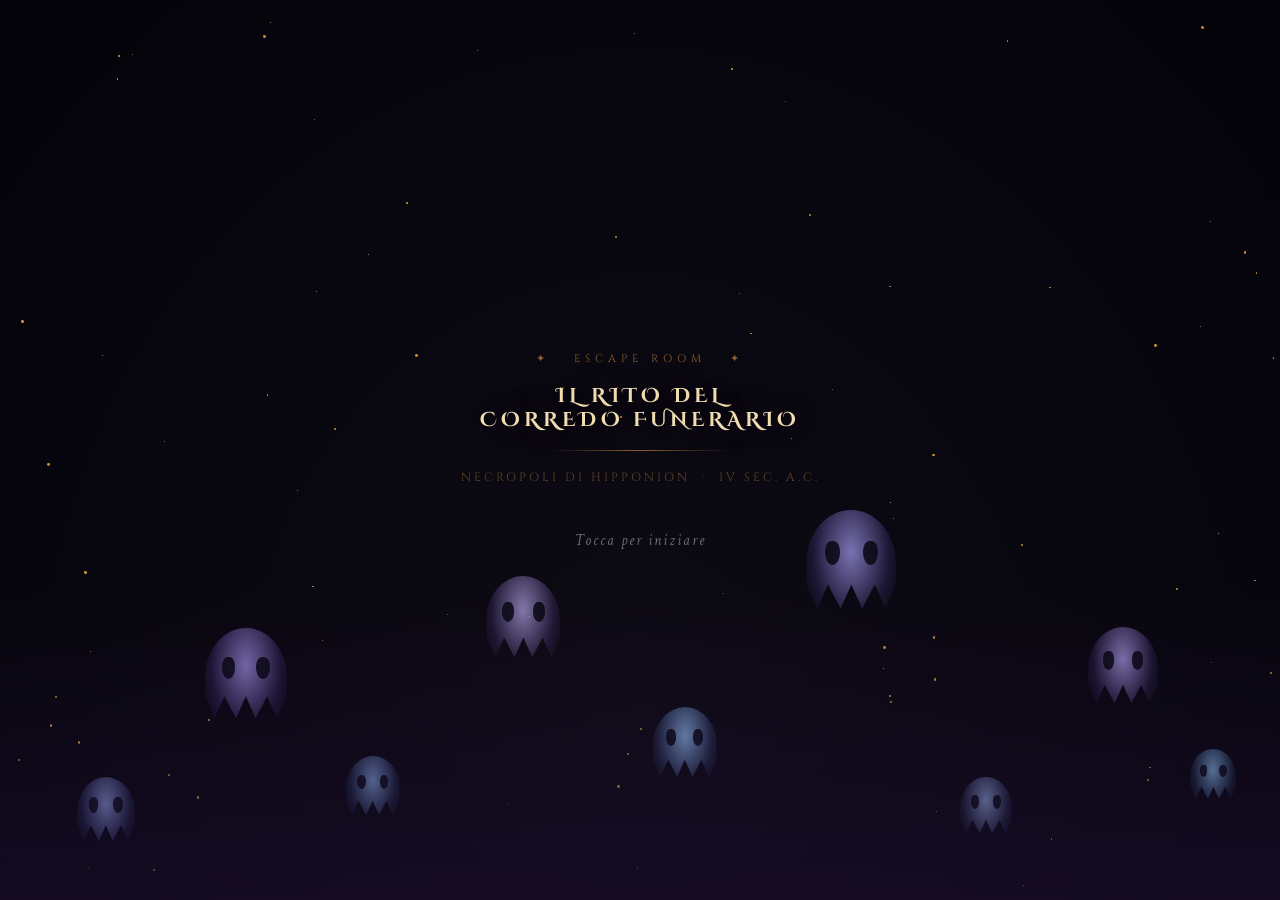
==== commit 6f9e1415: "screensaver" ====
--- a/index.html
+++ b/index.html
@@ -16,6 +16,35 @@
     <!-- ═══════════════════════════════════════════════
      SCREEN 0 – IL RITO DEL CORREDO FUNERARIO
 ═══════════════════════════════════════════════ -->
+
+    <!-- ═══════════════════════════════════════════════
+     SCREENSAVER
+═══════════════════════════════════════════════ -->
+    <div id="screensaver" onclick="dismissScreensaver()">
+
+      <!-- Stelle -->
+      <div class="ss-stars" id="ssStars"></div>
+
+      <!-- Anime fluttuanti — partono dal basso visibile e salgono -->
+      <div class="ss-soul" style="left:6%;  bottom:5%;  width:58px;  height:78px;  background:radial-gradient(ellipse at 50% 35%,rgba(160,180,255,.75),rgba(90,110,220,.2) 60%,transparent 85%); animation:ss-float 9s  linear infinite 0s"></div>
+      <div class="ss-soul" style="left:16%; bottom:18%; width:82px;  height:110px; background:radial-gradient(ellipse at 50% 35%,rgba(180,160,255,.70),rgba(120,90,230,.18) 60%,transparent 85%); animation:ss-float 12s linear infinite 1.5s"></div>
+      <div class="ss-soul" style="left:27%; bottom:8%;  width:54px;  height:72px;  background:radial-gradient(ellipse at 50% 35%,rgba(150,190,255,.72),rgba(80,130,220,.18) 60%,transparent 85%); animation:ss-float 8s  linear infinite 4s"></div>
+      <div class="ss-soul" style="left:38%; bottom:25%; width:74px;  height:99px;  background:radial-gradient(ellipse at 50% 35%,rgba(200,185,255,.65),rgba(140,110,240,.15) 60%,transparent 85%); animation:ss-float 13s linear infinite 0.5s"></div>
+      <div class="ss-soul" style="left:51%; bottom:12%; width:64px;  height:85px;  background:radial-gradient(ellipse at 50% 35%,rgba(155,200,255,.78),rgba(90,140,230,.20) 60%,transparent 85%); animation:ss-float 10s linear infinite 6s"></div>
+      <div class="ss-soul" style="left:63%; bottom:30%; width:90px;  height:120px; background:radial-gradient(ellipse at 50% 35%,rgba(175,165,255,.68),rgba(115,100,235,.16) 60%,transparent 85%); animation:ss-float 11s linear infinite 2.5s"></div>
+      <div class="ss-soul" style="left:75%; bottom:6%;  width:52px;  height:69px;  background:radial-gradient(ellipse at 50% 35%,rgba(165,195,255,.73),rgba(100,135,225,.18) 60%,transparent 85%); animation:ss-float 7s  linear infinite 8s"></div>
+      <div class="ss-soul" style="left:85%; bottom:20%; width:70px;  height:93px;  background:radial-gradient(ellipse at 50% 35%,rgba(190,170,255,.70),rgba(130,105,238,.15) 60%,transparent 85%); animation:ss-float 14s linear infinite 3s"></div>
+      <div class="ss-soul" style="left:93%; bottom:10%; width:46px;  height:61px;  background:radial-gradient(ellipse at 50% 35%,rgba(145,205,255,.75),rgba(80,145,220,.18) 60%,transparent 85%); animation:ss-float 9s  linear infinite 5s"></div>
+
+      <!-- Centro -->
+      <div class="ss-center">
+        <span class="ss-kicker">✦ &nbsp; ESCAPE ROOM &nbsp; ✦</span>
+        <h1 class="ss-title" id="ss-title-text">IL RITO DEL<br>CORREDO FUNERARIO</h1>
+        <div class="ss-separator"></div>
+        <p class="ss-sub">NECROPOLI DI HIPPONION &nbsp;·&nbsp; IV SEC. A.C.</p>
+        <p class="ss-prompt" id="ss-prompt-text">Tocca per iniziare</p>
+      </div>
+    </div>
 
     <div id="rito" class="screen active">
       <img class="bg-image" src="assets/rito-bg.jpg" alt="" />
@@ -4686,6 +4715,44 @@
         applyLang(lang);
       }
 
+      /* ── Screensaver ── */
+      function dismissScreensaver() {
+        var ss = document.getElementById("screensaver");
+        if (!ss || ss.classList.contains("ss-hide")) return;
+        ss.classList.add("ss-hide");
+        setTimeout(function() { ss.style.display = "none"; }, 1300);
+      }
+
+      function initScreensaver() {
+        /* Stelle casuali */
+        var container = document.getElementById("ssStars");
+        if (container) {
+          for (var i = 0; i < 80; i++) {
+            var s = document.createElement("div");
+            s.className = "ss-star";
+            var size = Math.random() * 2.5 + 0.5;
+            s.style.cssText =
+              "width:" + size + "px;height:" + size + "px;" +
+              "left:" + (Math.random() * 100) + "%;" +
+              "top:" + (Math.random() * 100) + "%;" +
+              "animation-duration:" + (Math.random() * 3 + 2) + "s;" +
+              "animation-delay:" + (Math.random() * 4) + "s;";
+            container.appendChild(s);
+          }
+        }
+
+        /* Testo in lingua */
+        var title  = document.getElementById("ss-title-text");
+        var prompt = document.getElementById("ss-prompt-text");
+        if (LANG === "en") {
+          if (title)  title.innerHTML  = "THE FUNERAL<br>TROUSSEAU RITE";
+          if (prompt) prompt.textContent = "Touch to begin";
+        }
+
+        /* Auto-dismiss dopo 90 secondi di inattività */
+        setTimeout(dismissScreensaver, 90000);
+      }
+
       document.addEventListener("DOMContentLoaded", function() {
         initCruciverba();
         scaleScreens();
@@ -4694,6 +4761,7 @@
         setupLaminettaDragDrop();
         injectLangToggle();
         applyLang(LANG);
+        initScreensaver();
       });
 
       /* ── Scaling: adatta 1280×720 alla finestra ── */
--- a/style.css
+++ b/style.css
@@ -1,3 +1,137 @@
+/* ══════════════════════════════════════════════
+   SCREENSAVER
+══════════════════════════════════════════════ */
+#screensaver {
+  position: fixed;
+  inset: 0;
+  z-index: 2000;
+  background: radial-gradient(ellipse at 50% 80%, #0d0a14 0%, #04030a 100%);
+  cursor: pointer;
+  overflow: hidden;
+  display: flex;
+  align-items: center;
+  justify-content: center;
+  transition: opacity 1.2s ease;
+}
+#screensaver.ss-hide {
+  opacity: 0;
+  pointer-events: none;
+}
+
+/* ── Particelle stellari ── */
+.ss-stars {
+  position: absolute;
+  inset: 0;
+  pointer-events: none;
+}
+.ss-star {
+  position: absolute;
+  border-radius: 50%;
+  background: var(--gold);
+  animation: ss-twinkle ease-in-out infinite;
+}
+@keyframes ss-twinkle {
+  0%, 100% { opacity: 0.1; transform: scale(1); }
+  50%       { opacity: 0.7; transform: scale(1.4); }
+}
+
+/* ── Nebbia in basso ── */
+#screensaver::after {
+  content: '';
+  position: absolute;
+  bottom: 0; left: 0; right: 0;
+  height: 35%;
+  background: linear-gradient(to top,
+    rgba(30, 15, 50, 0.55) 0%,
+    transparent 100%);
+  pointer-events: none;
+}
+
+/* ── Anime / Fantasmi ── */
+.ss-soul {
+  position: absolute;
+  clip-path: polygon(
+    0% 0%, 100% 0%, 100% 62%,
+    88% 82%, 76% 62%, 62% 82%,
+    50% 62%, 38% 82%, 24% 62%,
+    12% 82%, 0% 62%
+  );
+  border-radius: 50% 50% 0 0 / 45% 45% 0 0;
+}
+.ss-soul::before,
+.ss-soul::after {
+  content: '';
+  position: absolute;
+  width: 16%;
+  height: 20%;
+  border-radius: 50% 50% 60% 60%;
+  top: 26%;
+  background: rgba(8, 6, 18, 0.85);
+}
+.ss-soul::before { left: 21%; }
+.ss-soul::after  { right: 21%; }
+
+@keyframes ss-float {
+  0%   { transform: translateY(0)     scaleX(1);    opacity: 0.9; }
+  20%  { transform: translateY(-15vh) scaleX(1.05); opacity: 0.8; }
+  80%  { transform: translateY(-85vh) scaleX(0.97); opacity: 0.4; }
+  100% { transform: translateY(-110vh) scaleX(1);   opacity: 0; }
+}
+@keyframes ss-sway {
+  0%, 100% { left: 0; }
+  50%       { left: 20px; }
+}
+
+/* ── Contenuto centrale ── */
+.ss-center {
+  position: relative;
+  z-index: 10;
+  display: flex;
+  flex-direction: column;
+  align-items: center;
+  gap: 18px;
+  text-align: center;
+  pointer-events: none;
+}
+.ss-kicker {
+  font-family: var(--font-serif);
+  font-size: 11px;
+  letter-spacing: 5px;
+  color: var(--gold-dim);
+}
+.ss-title {
+  font-family: var(--font-deco);
+  font-size: 20px;
+  color: var(--gold-pale);
+  letter-spacing: 4px;
+  line-height: 1.2;
+  text-shadow: 0 0 60px rgba(196, 145, 58, 0.3);
+}
+.ss-separator {
+  width: 180px;
+  height: 1px;
+  background: linear-gradient(to right, transparent, var(--gold-dim), transparent);
+}
+.ss-sub {
+  font-family: var(--font-serif);
+  font-size: 12px;
+  letter-spacing: 3px;
+  color: rgba(196, 145, 58, 0.45);
+}
+.ss-prompt {
+  margin-top: 28px;
+  font-family: var(--font-italic);
+  font-style: italic;
+  font-size: 15px;
+  color: rgba(255, 255, 255, 0.4);
+  letter-spacing: 2px;
+  animation: ss-blink 2s ease-in-out infinite;
+}
+@keyframes ss-blink {
+  0%, 100% { opacity: 0.4; }
+  50%       { opacity: 1; }
+}
+
 /* ── Language toggle ── */
 .lang-toggle {
   display: flex;
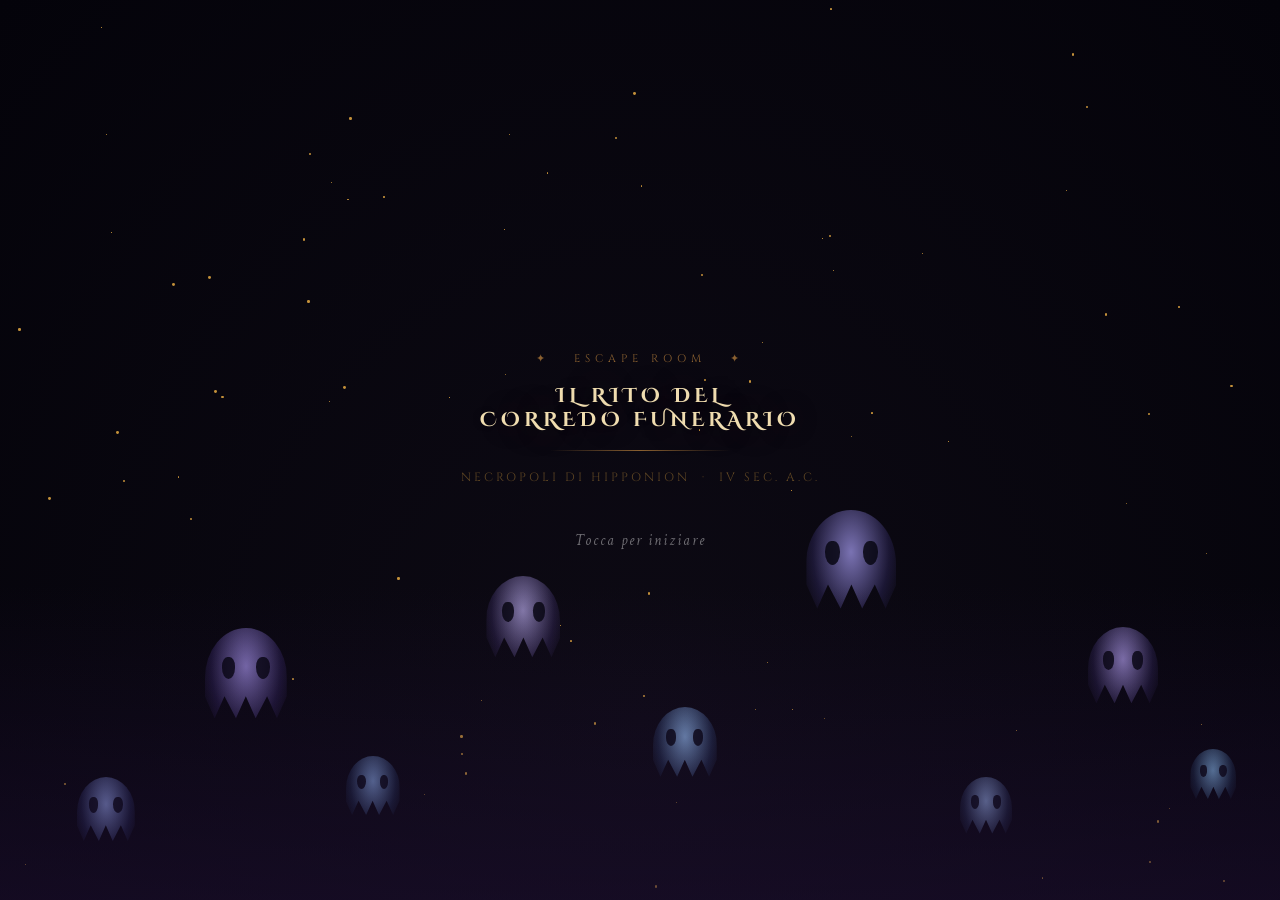
==== commit 7c4e46f1: "modifica rito" ====
--- a/index.html
+++ b/index.html
@@ -481,6 +481,20 @@
             <div class="info">
               <span class="name">Idria</span
               ><span class="desc">Il vaso dell'acqua</span>
+            </div>
+          </div>
+          <div class="artifact-btn" draggable="true" data-artifact="campanello">
+            <span class="icon">🔔</span>
+            <div class="info">
+              <span class="name">Campanello</span
+              ><span class="desc">Di bronzo</span>
+            </div>
+          </div>
+          <div class="artifact-btn" draggable="true" data-artifact="anello">
+            <span class="icon">💍</span>
+            <div class="info">
+              <span class="name">Anello</span
+              ><span class="desc">D'oro</span>
             </div>
           </div>
           <div style="padding:12px;border:1px solid rgba(196,145,58,0.2);border-radius:4px;font-style:italic;font-size:12px;color:rgba(255,255,255,0.6);text-align:center;background:rgba(20,15,8,0.5)">
@@ -3644,12 +3658,14 @@
       var ddGlobalHandlersBound = false;
 
       var ddCorrect = { lucerna: "fuori", lekythos: "interno-1", idria: "interno-2" };
-      var ddEmoji   = { lucerna: "🕯",   lekythos: "⚱",          idria: "🏺"        };
-      var ddNames   = { lucerna: "Lucerna", lekythos: "Lekythos", idria: "Idria" };
+      var ddEmoji   = { lucerna: "🕯",   lekythos: "⚱",          idria: "🏺",        campanello: "🔔", anello: "💍" };
+      var ddNames   = { lucerna: "Lucerna", lekythos: "Lekythos", idria: "Idria", campanello: "Campanello di bronzo", anello: "Anello d'oro" };
       var ddHints   = {
         lucerna: "La lucerna accompagna il cammino, ma non entra nella sepoltura.",
         lekythos: "L'olio profumato appartiene al corredo interno.",
-        idria: "L'acqua rituale trova posto accanto al corpo."
+        idria: "L'acqua rituale trova posto accanto al corpo.",
+        campanello: "Il campanello di bronzo non era usato nei corredi funerari greci di questo tipo.",
+        anello: "L'anello d'oro appartiene al mondo dei vivi: non è parte di questo corredo."
       };
 
       function ddResetZones() {
@@ -4224,9 +4240,11 @@
           "btn-avvia":       "AVVIA IL RITO &nbsp;→",
           "sub-indagine":    "TOMBA 19 · IL RITO DEL CORREDO",
           "sidebar-label":   "RELIQUIE",
-          "art-luc-n":"Lucerna",  "art-luc-d":"La lampada funeraria",
-          "art-lek-n":"Lekythos", "art-lek-d":"Il vaso dell'olio",
-          "art-idr-n":"Idria",    "art-idr-d":"Il vaso dell'acqua",
+          "art-luc-n":"Lucerna",     "art-luc-d":"La lampada funeraria",
+          "art-lek-n":"Lekythos",    "art-lek-d":"Il vaso dell'olio",
+          "art-idr-n":"Idria",       "art-idr-d":"Il vaso dell'acqua",
+          "art-cam-n":"Campanello",  "art-cam-d":"Di bronzo",
+          "art-ane-n":"Anello",      "art-ane-d":"D'oro",
           "dd-hint":         "Trascina ogni reliquia nella posizione giusta",
           "instruct-1":      "Osserva la sua dimora terrena e decifra i segni. Usa le monete per separare ciò che appartiene ai vivi da ciò che servirà a lei nel buio.",
           "sub-azione":      "LA LAMINETTA D'ORO",
@@ -4352,9 +4370,11 @@
           "btn-avvia":       "BEGIN THE RITE &nbsp;→",
           "sub-indagine":    "TOMB 19 · THE FUNERAL RITE",
           "sidebar-label":   "RELICS",
-          "art-luc-n":"Lucerna",  "art-luc-d":"The funerary lamp",
-          "art-lek-n":"Lekythos", "art-lek-d":"The oil vase",
-          "art-idr-n":"Hydria",   "art-idr-d":"The water vase",
+          "art-luc-n":"Lucerna",     "art-luc-d":"The funerary lamp",
+          "art-lek-n":"Lekythos",    "art-lek-d":"The oil vase",
+          "art-idr-n":"Hydria",      "art-idr-d":"The water vase",
+          "art-cam-n":"Bell",        "art-cam-d":"Bronze",
+          "art-ane-n":"Ring",        "art-ane-d":"Gold",
           "dd-hint":         "Drag each relic to the right position",
           "instruct-1":      "Observe her earthly dwelling and decipher the signs. Place each relic where it belongs.",
           "sub-azione":      "THE GOLDEN LAMELLA",
@@ -4499,8 +4519,12 @@
         ["[data-artifact='lucerna'] .desc",    "art-luc-d"],
         ["[data-artifact='lekythos'] .name",   "art-lek-n"],
         ["[data-artifact='lekythos'] .desc",   "art-lek-d"],
-        ["[data-artifact='idria'] .name",      "art-idr-n"],
-        ["[data-artifact='idria'] .desc",      "art-idr-d"],
+        ["[data-artifact='idria'] .name",       "art-idr-n"],
+        ["[data-artifact='idria'] .desc",       "art-idr-d"],
+        ["[data-artifact='campanello'] .name",  "art-cam-n"],
+        ["[data-artifact='campanello'] .desc",  "art-cam-d"],
+        ["[data-artifact='anello'] .name",      "art-ane-n"],
+        ["[data-artifact='anello'] .desc",      "art-ane-d"],
         ["#indagine-1 .nfc-hint",              "dd-hint"],
         ["#indagine-1 .instruct-bar p",        "instruct-1"],
         /* azione */
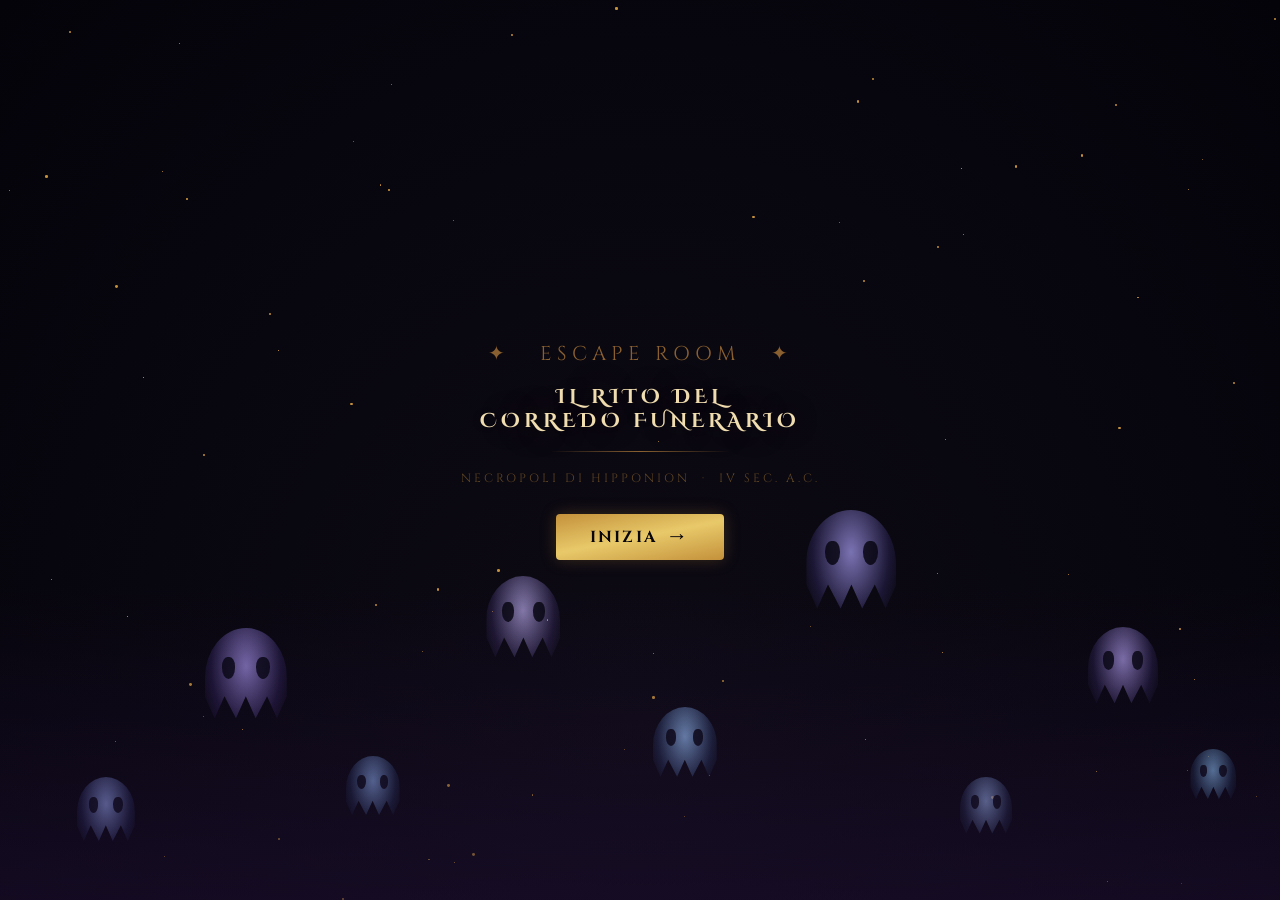
==== commit f89b9b5c: "modifiche" ====
--- a/index.html
+++ b/index.html
@@ -20,7 +20,7 @@
     <!-- ═══════════════════════════════════════════════
      SCREENSAVER
 ═══════════════════════════════════════════════ -->
-    <div id="screensaver" onclick="dismissScreensaver()">
+    <div id="screensaver" onclick="dismissScreensaver(); goTo('intro')">
 
       <!-- Stelle -->
       <div class="ss-stars" id="ssStars"></div>
@@ -42,23 +42,14 @@
         <h1 class="ss-title" id="ss-title-text">IL RITO DEL<br>CORREDO FUNERARIO</h1>
         <div class="ss-separator"></div>
         <p class="ss-sub">NECROPOLI DI HIPPONION &nbsp;·&nbsp; IV SEC. A.C.</p>
-        <p class="ss-prompt" id="ss-prompt-text">Tocca per iniziare</p>
+        <button class="rito-btn" onclick="event.stopPropagation(); dismissScreensaver(); goTo('intro')">
+          <span class="btn-text">INIZIA</span>
+          <span class="btn-arrow">→</span>
+        </button>
       </div>
     </div>
 
-    <div id="rito" class="screen active">
-      <img class="bg-image" src="assets/rito-bg.jpg" alt="" />
-      <div class="topbar">
-        <span class="phase-label">⬥ FASE I · La signora di hipponion</span>
-        <span class="subtitle">INDAGINE E COMBINAZIONE</span>
-      </div>
-      <h1 class="rito-title">Il rito del corredo funerario</h1>
-      <button class="rito-btn" onclick="goTo('intro')">
-        <span class="btn-text">INIZIA</span>
-        <span class="btn-arrow">→</span>
-      </button>
-    </div>
-
+    
     <!-- ═══════════════════════════════════════════════
      SCREEN 1 – INTRODUZIONE
 ═══════════════════════════════════════════════ -->
@@ -72,7 +63,7 @@
       <div class="center-content">
         <p class="fase-label">Fase 1</p>
         <h1 class="main-title">La Signora di Hipponion</h1>
-        <h2 class="sub-title">I Segreti della Tomba 19</h2>
+        <h4 class="sub-title">I Segreti della Tomba 19</h4>
         <button class="btn-start" onclick="goTo('narrativa')">
           Continua &nbsp;→
         </button>
@@ -295,7 +286,9 @@
             <p
               style="
                 font-family: var(--font-italic);
-                font-size: 24px;
+                font-style: italic;
+                font-weight: 400;
+                font-size: 20px;
                 color: var(--gold-pale);
                 line-height: 1.8;
                 margin-bottom: 16px;
@@ -306,7 +299,9 @@
             <p
               style="
                 font-family: var(--font-italic);
-                font-size: 24px;
+                font-style: italic;
+                font-weight: 200;
+                font-size: 20px;
                 color: var(--gold-pale);
                 line-height: 1.8;
                 margin-bottom: 16px;
@@ -318,7 +313,9 @@
             <p
               style="
                 font-family: var(--font-italic);
-                font-size: 24px;
+                font-style: italic;
+                font-weight: 400;
+                font-size: 20px;
                 color: var(--gold-pale);
                 line-height: 1.8;
               "
@@ -476,18 +473,18 @@
               ><span class="desc">Il vaso dell'olio</span>
             </div>
           </div>
+          <div class="artifact-btn" draggable="true" data-artifact="campanello">
+            <span class="icon">🔔</span>
+            <div class="info">
+              <span class="name">Campanello</span
+              ><span class="desc">Di bronzo</span>
+            </div>
+          </div>
           <div class="artifact-btn" draggable="true" data-artifact="idria">
             <span class="icon">🏺</span>
             <div class="info">
               <span class="name">Idria</span
               ><span class="desc">Il vaso dell'acqua</span>
-            </div>
-          </div>
-          <div class="artifact-btn" draggable="true" data-artifact="campanello">
-            <span class="icon">🔔</span>
-            <div class="info">
-              <span class="name">Campanello</span
-              ><span class="desc">Di bronzo</span>
             </div>
           </div>
           <div class="artifact-btn" draggable="true" data-artifact="anello">
@@ -523,30 +520,6 @@
               margin-top: 30px;
             "
           >
-            <span
-              style="
-                position: absolute;
-                top: -30px;
-                left: 0;
-                font-family: var(--font-serif);
-                font-size: 12px;
-                color: rgba(196, 145, 58, 0.5);
-                letter-spacing: 2px;
-              "
-              >CAPO</span
-            >
-            <span
-              style="
-                position: absolute;
-                top: -45px;
-                right: 20px;
-                font-family: var(--font-serif);
-                font-size: 28px;
-                color: #fff;
-                letter-spacing: 2px;
-              "
-              >FUORI</span
-            >
 
             <!-- The Main Box -->
             <div
@@ -1650,7 +1623,7 @@
             respingono nel buio.
           </p>
           <span class="outcome-sub">— RITORNA AL BIVIO —</span>
-          <button class="state-btn state-btn-blue" onclick="startVoiceCommand('lab-riprova-bivio1')">
+          <button class="state-btn state-btn-blue" onclick="goTo('bivio-1')">
             RIPROVA
           </button>
         </div>
@@ -1863,7 +1836,7 @@
             e spegne la parola sacra.
           </p>
           <span class="outcome-sub">— RITORNA AL BIVIO —</span>
-          <button class="state-btn state-btn-blue" onclick="startVoiceCommand('lab-riprova-bivio2')">
+          <button class="state-btn state-btn-blue" onclick="goTo('bivio-2b')">
             RIPROVA
           </button>
         </div>
@@ -4836,16 +4809,6 @@
           keywords: [["fonte", "aurea", "mnemosyne", "memoria", "oro"]],
           action: () => goTo("mnemosyne-ok"),
         },
-        "lab-riprova-bivio1": {
-          hint: "« Ritorna al bivio »",
-          keywords: [["ritorna", "torna", "indietro", "riprova", "bivio"]],
-          action: () => goTo("bivio-1"),
-        },
-        "lab-riprova-bivio2": {
-          hint: "« Ritorna al bivio »",
-          keywords: [["ritorna", "torna", "indietro", "riprova", "bivio"]],
-          action: () => goTo("bivio-2b"),
-        },
         "lab-continua": {
           hint: "« Davanti ai Guardiani »",
           keywords: [["continua", "guardiani", "avanti", "prosegui", "vai"]],
--- a/style.css
+++ b/style.css
@@ -91,11 +91,40 @@
   align-items: center;
   gap: 18px;
   text-align: center;
-  pointer-events: none;
+}
+#screensaver .rito-btn {
+  display: flex;
+  align-items: center;
+  justify-content: center;
+  gap: 9px;
+  min-width: 168px;
+  height: 46px;
+  padding: 0 30px;
+  border-radius: 4px;
+  border: none;
+  cursor: pointer;
+  background: linear-gradient(169deg, #c4913a 0%, #e8c96a 50%, #c4913a 100%);
+  box-shadow: 0 0 16px rgba(196, 145, 58, 0.25);
+  color: #08060a;
+  font-family: var(--font-serif);
+  font-size: 16px;
+  font-weight: 700;
+  letter-spacing: 2.2px;
+  line-height: 1;
+  white-space: nowrap;
+  transition: box-shadow 0.2s;
+  margin-top: 10px;
+}
+#screensaver .rito-btn .btn-arrow {
+  font-size: 22px;
+  line-height: 1;
+}
+#screensaver .rito-btn:hover {
+  box-shadow: 0 0 28px rgba(196, 145, 58, 0.5);
 }
 .ss-kicker {
   font-family: var(--font-serif);
-  font-size: 11px;
+  font-size: 20px;
   letter-spacing: 5px;
   color: var(--gold-dim);
 }
@@ -451,7 +480,7 @@
 }
 #intro .fase-label {
   font-family: var(--font-serif);
-  font-size: 40px;
+  font-size: 20px;
   color: var(--gold-bright);
   font-weight: 400;
   letter-spacing: 2px;
@@ -467,8 +496,8 @@
 }
 #intro .sub-title {
   font-family: var(--font-serif);
-  font-size: 32px;
-  font-weight: 700;
+  font-size: 22px;
+  font-weight: 300;
   color: #fff;
   margin-bottom: 0;
   text-align: center;
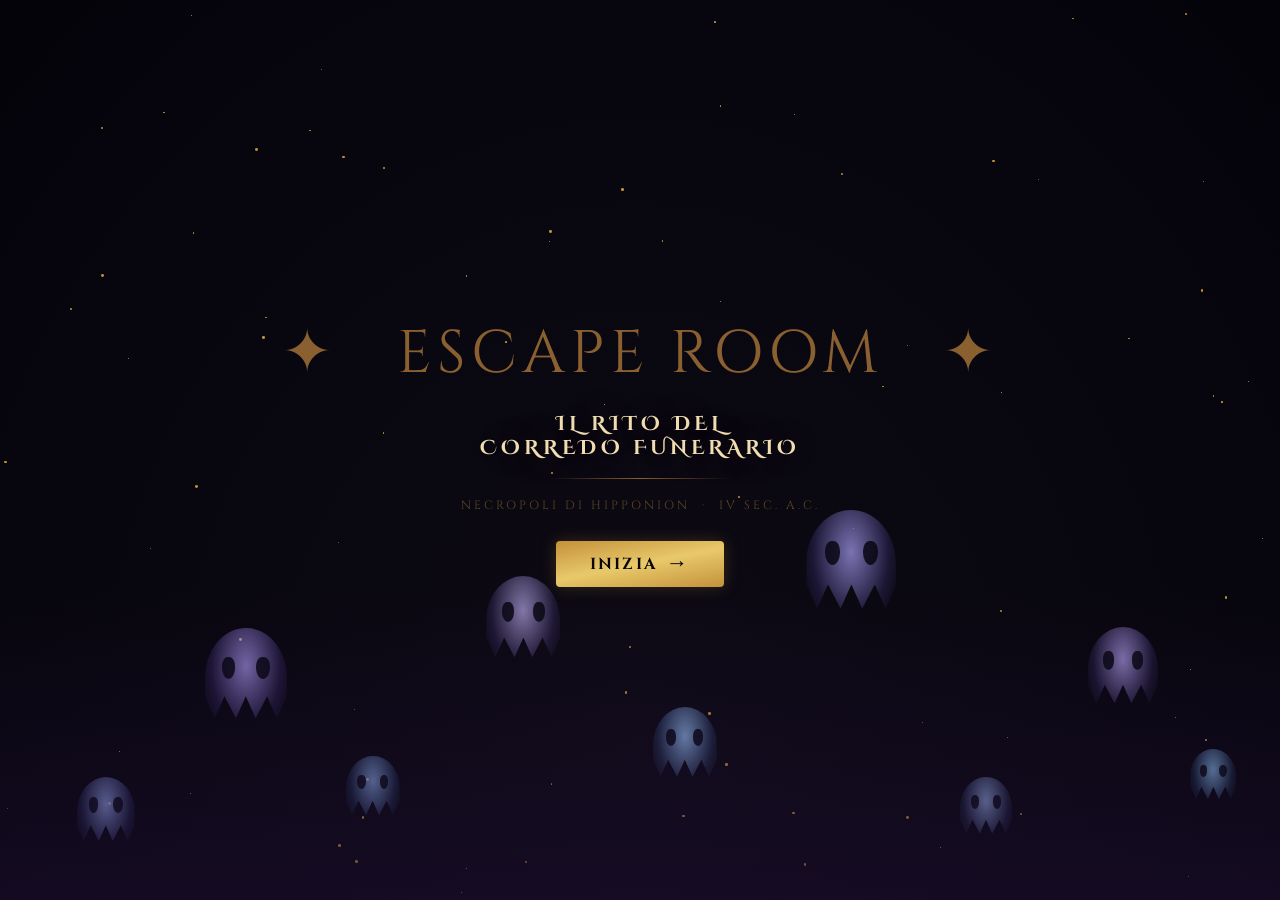
==== commit 47ef1d99: "modifiche 2" ====
--- a/index.html
+++ b/index.html
@@ -20,41 +20,189 @@
     <!-- ═══════════════════════════════════════════════
      SCREENSAVER
 ═══════════════════════════════════════════════ -->
-    <div id="screensaver" onclick="dismissScreensaver(); goTo('intro')">
-
+    <div
+      id="screensaver"
+      onclick="
+        dismissScreensaver();
+        goTo('intro');
+      "
+    >
       <!-- Stelle -->
       <div class="ss-stars" id="ssStars"></div>
 
       <!-- Anime fluttuanti — partono dal basso visibile e salgono -->
-      <div class="ss-soul" style="left:6%;  bottom:5%;  width:58px;  height:78px;  background:radial-gradient(ellipse at 50% 35%,rgba(160,180,255,.75),rgba(90,110,220,.2) 60%,transparent 85%); animation:ss-float 9s  linear infinite 0s"></div>
-      <div class="ss-soul" style="left:16%; bottom:18%; width:82px;  height:110px; background:radial-gradient(ellipse at 50% 35%,rgba(180,160,255,.70),rgba(120,90,230,.18) 60%,transparent 85%); animation:ss-float 12s linear infinite 1.5s"></div>
-      <div class="ss-soul" style="left:27%; bottom:8%;  width:54px;  height:72px;  background:radial-gradient(ellipse at 50% 35%,rgba(150,190,255,.72),rgba(80,130,220,.18) 60%,transparent 85%); animation:ss-float 8s  linear infinite 4s"></div>
-      <div class="ss-soul" style="left:38%; bottom:25%; width:74px;  height:99px;  background:radial-gradient(ellipse at 50% 35%,rgba(200,185,255,.65),rgba(140,110,240,.15) 60%,transparent 85%); animation:ss-float 13s linear infinite 0.5s"></div>
-      <div class="ss-soul" style="left:51%; bottom:12%; width:64px;  height:85px;  background:radial-gradient(ellipse at 50% 35%,rgba(155,200,255,.78),rgba(90,140,230,.20) 60%,transparent 85%); animation:ss-float 10s linear infinite 6s"></div>
-      <div class="ss-soul" style="left:63%; bottom:30%; width:90px;  height:120px; background:radial-gradient(ellipse at 50% 35%,rgba(175,165,255,.68),rgba(115,100,235,.16) 60%,transparent 85%); animation:ss-float 11s linear infinite 2.5s"></div>
-      <div class="ss-soul" style="left:75%; bottom:6%;  width:52px;  height:69px;  background:radial-gradient(ellipse at 50% 35%,rgba(165,195,255,.73),rgba(100,135,225,.18) 60%,transparent 85%); animation:ss-float 7s  linear infinite 8s"></div>
-      <div class="ss-soul" style="left:85%; bottom:20%; width:70px;  height:93px;  background:radial-gradient(ellipse at 50% 35%,rgba(190,170,255,.70),rgba(130,105,238,.15) 60%,transparent 85%); animation:ss-float 14s linear infinite 3s"></div>
-      <div class="ss-soul" style="left:93%; bottom:10%; width:46px;  height:61px;  background:radial-gradient(ellipse at 50% 35%,rgba(145,205,255,.75),rgba(80,145,220,.18) 60%,transparent 85%); animation:ss-float 9s  linear infinite 5s"></div>
+      <div
+        class="ss-soul"
+        style="
+          left: 6%;
+          bottom: 5%;
+          width: 58px;
+          height: 78px;
+          background: radial-gradient(
+            ellipse at 50% 35%,
+            rgba(160, 180, 255, 0.75),
+            rgba(90, 110, 220, 0.2) 60%,
+            transparent 85%
+          );
+          animation: ss-float 9s linear infinite 0s;
+        "
+      ></div>
+      <div
+        class="ss-soul"
+        style="
+          left: 16%;
+          bottom: 18%;
+          width: 82px;
+          height: 110px;
+          background: radial-gradient(
+            ellipse at 50% 35%,
+            rgba(180, 160, 255, 0.7),
+            rgba(120, 90, 230, 0.18) 60%,
+            transparent 85%
+          );
+          animation: ss-float 12s linear infinite 1.5s;
+        "
+      ></div>
+      <div
+        class="ss-soul"
+        style="
+          left: 27%;
+          bottom: 8%;
+          width: 54px;
+          height: 72px;
+          background: radial-gradient(
+            ellipse at 50% 35%,
+            rgba(150, 190, 255, 0.72),
+            rgba(80, 130, 220, 0.18) 60%,
+            transparent 85%
+          );
+          animation: ss-float 8s linear infinite 4s;
+        "
+      ></div>
+      <div
+        class="ss-soul"
+        style="
+          left: 38%;
+          bottom: 25%;
+          width: 74px;
+          height: 99px;
+          background: radial-gradient(
+            ellipse at 50% 35%,
+            rgba(200, 185, 255, 0.65),
+            rgba(140, 110, 240, 0.15) 60%,
+            transparent 85%
+          );
+          animation: ss-float 13s linear infinite 0.5s;
+        "
+      ></div>
+      <div
+        class="ss-soul"
+        style="
+          left: 51%;
+          bottom: 12%;
+          width: 64px;
+          height: 85px;
+          background: radial-gradient(
+            ellipse at 50% 35%,
+            rgba(155, 200, 255, 0.78),
+            rgba(90, 140, 230, 0.2) 60%,
+            transparent 85%
+          );
+          animation: ss-float 10s linear infinite 6s;
+        "
+      ></div>
+      <div
+        class="ss-soul"
+        style="
+          left: 63%;
+          bottom: 30%;
+          width: 90px;
+          height: 120px;
+          background: radial-gradient(
+            ellipse at 50% 35%,
+            rgba(175, 165, 255, 0.68),
+            rgba(115, 100, 235, 0.16) 60%,
+            transparent 85%
+          );
+          animation: ss-float 11s linear infinite 2.5s;
+        "
+      ></div>
+      <div
+        class="ss-soul"
+        style="
+          left: 75%;
+          bottom: 6%;
+          width: 52px;
+          height: 69px;
+          background: radial-gradient(
+            ellipse at 50% 35%,
+            rgba(165, 195, 255, 0.73),
+            rgba(100, 135, 225, 0.18) 60%,
+            transparent 85%
+          );
+          animation: ss-float 7s linear infinite 8s;
+        "
+      ></div>
+      <div
+        class="ss-soul"
+        style="
+          left: 85%;
+          bottom: 20%;
+          width: 70px;
+          height: 93px;
+          background: radial-gradient(
+            ellipse at 50% 35%,
+            rgba(190, 170, 255, 0.7),
+            rgba(130, 105, 238, 0.15) 60%,
+            transparent 85%
+          );
+          animation: ss-float 14s linear infinite 3s;
+        "
+      ></div>
+      <div
+        class="ss-soul"
+        style="
+          left: 93%;
+          bottom: 10%;
+          width: 46px;
+          height: 61px;
+          background: radial-gradient(
+            ellipse at 50% 35%,
+            rgba(145, 205, 255, 0.75),
+            rgba(80, 145, 220, 0.18) 60%,
+            transparent 85%
+          );
+          animation: ss-float 9s linear infinite 5s;
+        "
+      ></div>
 
       <!-- Centro -->
       <div class="ss-center">
         <span class="ss-kicker">✦ &nbsp; ESCAPE ROOM &nbsp; ✦</span>
-        <h1 class="ss-title" id="ss-title-text">IL RITO DEL<br>CORREDO FUNERARIO</h1>
+        <h1 class="ss-title" id="ss-title-text">
+          IL RITO DEL<br />CORREDO FUNERARIO
+        </h1>
         <div class="ss-separator"></div>
         <p class="ss-sub">NECROPOLI DI HIPPONION &nbsp;·&nbsp; IV SEC. A.C.</p>
-        <button class="rito-btn" onclick="event.stopPropagation(); dismissScreensaver(); goTo('intro')">
+        <button
+          class="rito-btn"
+          onclick="
+            event.stopPropagation();
+            dismissScreensaver();
+            goTo('intro');
+          "
+        >
           <span class="btn-text">INIZIA</span>
           <span class="btn-arrow">→</span>
         </button>
       </div>
     </div>
 
-    
     <!-- ═══════════════════════════════════════════════
      SCREEN 1 – INTRODUZIONE
 ═══════════════════════════════════════════════ -->
 
-<div id="intro" class="screen">
+    <div id="intro" class="screen">
       <img class="bg-image" src="assets/start.png" alt="" />
       <div class="topbar">
         <span class="phase-label">⬥ FASE I · La signora di hipponion</span>
@@ -76,7 +224,7 @@
     <div id="narrativa" class="screen">
       <div class="topbar">
         <span class="phase-label">⬥ FASE I · La signora di hipponion</span>
-        <span class="subtitle">INDAGINE E COMBINAZIONE</span> 
+        <span class="subtitle">INDAGINE E COMBINAZIONE</span>
       </div>
 
       <div
@@ -294,35 +442,13 @@
                 margin-bottom: 16px;
               "
             >
-              La Signora di Hipponion ci ha lasciati.
+              La Signora di Hipponion ci ha lasciati. Ha barattato il mondo
+              della luce con un'eternità di consapevolezza, portando con sé
+              l'unica ricchezza che Caronte non può tassare: il proprio nome.
+              Per iniziare il rito funerario devi separare ciò che resterà ai
+              vivi da ciò che le servirà nel suo viaggio verso l'Ade.
             </p>
-            <p
-              style="
-                font-family: var(--font-italic);
-                font-style: italic;
-                font-weight: 200;
-                font-size: 20px;
-                color: var(--gold-pale);
-                line-height: 1.8;
-                margin-bottom: 16px;
-              "
-            >
-              Osserva la sua dimora terrena e decifra i segni sul grande
-              pannello.
-            </p>
-            <p
-              style="
-                font-family: var(--font-italic);
-                font-style: italic;
-                font-weight: 400;
-                font-size: 20px;
-                color: var(--gold-pale);
-                line-height: 1.8;
-              "
-            >
-              Usa le monete per separare ciò che appartiene ai vivi da ciò che
-              servirà a lei nel buio.
-            </p>
+
             <span
               style="
                 position: absolute;
@@ -336,29 +462,9 @@
             >
           </div>
 
-          <!-- Instruction Text -->
-          <p
-            style="
-              font-family: var(--font-serif);
-              font-size: 13px;
-              color: #fff;
-              letter-spacing: 1.5px;
-              line-height: 1.6;
-              margin-bottom: 30px;
-              max-width: 500px;
-            "
-          >
-            STUDIA IL PANNELLO I SULLE SEPOLTURE PER TROVARE LA REGOLA CORRETTA
-            DELLA <span style="color: var(--gold)">TOMBA ALLA CAPPUCCINA</span>.
-            POI USA LE MONETE NFC PER POSIZIONARE I REPERTI.
-          </p>
-
           <!-- Button -->
           <div>
-            <button
-              class="btn-start"
-              onclick="goTo('indagine-1')"
-            >
+            <button class="btn-start" onclick="goTo('indagine-1')">
               AVVIA IL RITO &nbsp;→
             </button>
           </div>
@@ -490,13 +596,22 @@
           <div class="artifact-btn" draggable="true" data-artifact="anello">
             <span class="icon">💍</span>
             <div class="info">
-              <span class="name">Anello</span
-              ><span class="desc">D'oro</span>
-            </div>
-          </div>
-          <div style="padding:12px;border:1px solid rgba(196,145,58,0.2);border-radius:4px;font-style:italic;font-size:12px;color:rgba(255,255,255,0.6);text-align:center;background:rgba(20,15,8,0.5)">
-            Trascina ogni reliquia nella posizione giusta. La lucerna resta fuori
-            dalla tomba: illumina il passaggio.
+              <span class="name">Anello</span><span class="desc">D'oro</span>
+            </div>
+          </div>
+          <div
+            style="
+              padding: 12px;
+              border: 1px solid rgba(196, 145, 58, 0.2);
+              border-radius: 4px;
+              font-style: italic;
+              font-size: 12px;
+              color: rgba(255, 255, 255, 0.6);
+              text-align: center;
+              background: rgba(20, 15, 8, 0.5);
+            "
+          >
+            Trascina ogni reliquia nella posizione giusta.
           </div>
         </div>
 
@@ -520,7 +635,6 @@
               margin-top: 30px;
             "
           >
-
             <!-- The Main Box -->
             <div
               style="
@@ -797,8 +911,7 @@
       <div class="instruct-bar">
         <span class="diamond">⬥</span>
         <p>
-          Osserva la sua dimora terrena e decifra i segni. Usa le monete per
-          separare ciò che appartiene ai vivi da ciò che servirà a lei nel buio.
+          Osserva la sua dimora terrena e cerca gli indizi sui grandi pannelli.
         </p>
       </div>
 
@@ -1146,7 +1259,7 @@
         <span class="diamond" style="color: var(--gold)">⬥</span>
         <p>
           Prendi la Laminetta Orfica — l'ultima moneta rimasta — e posizionala
-          sul petto della defunta, all'altezza del cuore.
+          nella posizione corretta.
         </p>
       </div>
 
@@ -1505,13 +1618,13 @@
             </div>
             <button
               class="state-btn state-btn-purple"
-              onclick="startVoiceCommand(['lab-tenebra','lab-prosegui'])"
+              onclick="startVoiceCommand(['lab-tenebra', 'lab-prosegui'])"
             >
               ← VERSO LA TENEBRA
             </button>
             <button
               class="state-btn state-btn-blue"
-              onclick="startVoiceCommand(['lab-tenebra','lab-prosegui'])"
+              onclick="startVoiceCommand(['lab-tenebra', 'lab-prosegui'])"
             >
               ↑ PROSEGUI NEL LABIRINTO
             </button>
@@ -1718,13 +1831,13 @@
             </div>
             <button
               class="state-btn state-btn-blue left"
-              onclick="startVoiceCommand(['lab-cipresso','lab-fonte'])"
+              onclick="startVoiceCommand(['lab-cipresso', 'lab-fonte'])"
             >
               ← VERSO IL CIPRESSO BIANCO
             </button>
             <button
               class="state-btn state-btn-gold right"
-              onclick="startVoiceCommand(['lab-cipresso','lab-fonte'])"
+              onclick="startVoiceCommand(['lab-cipresso', 'lab-fonte'])"
             >
               VERSO LA FONTE AUREA →
             </button>
@@ -2045,13 +2158,13 @@
             </div>
             <button
               class="state-btn state-btn-blue left"
-              onclick="startVoiceCommand(['lab-cipresso','lab-fonte'])"
+              onclick="startVoiceCommand(['lab-cipresso', 'lab-fonte'])"
             >
               ← VERSO IL CIPRESSO BIANCO
             </button>
             <button
               class="state-btn state-btn-gold right"
-              onclick="startVoiceCommand(['lab-cipresso','lab-fonte'])"
+              onclick="startVoiceCommand(['lab-cipresso', 'lab-fonte'])"
             >
               VERSO LA FONTE AUREA →
             </button>
@@ -2261,7 +2374,9 @@
         </div>
 
         <div class="word-bank-area">
-          <span class="word-bank-label">— TRASCINA LE PAROLE PER COMPORRE LA FRASE —</span>
+          <span class="word-bank-label"
+            >— TRASCINA LE PAROLE PER COMPORRE LA FRASE —</span
+          >
           <div class="word-bank" id="wordBank">
             <!-- Words will be injected here -->
           </div>
@@ -2271,8 +2386,8 @@
       <div class="instruct-bar">
         <span class="diamond">⬥</span>
         <p>
-          Sfrutta l'indizio sul Pannello 3: trascina le parole nei caselli
-          della formula.
+          Sfrutta l'indizio sul Pannello 3: trascina le parole nei caselli della
+          formula.
         </p>
       </div>
 
@@ -2299,7 +2414,6 @@
      SCREEN FINALE – IL REGNO DEI BEATI
 ═══════════════════════════════════════════════ -->
     <div id="regno-beati" class="screen rb-screen">
-
       <!-- Stars -->
       <div class="rb-stars-layer" id="rbStars"></div>
 
@@ -2308,18 +2422,18 @@
 
       <!-- Light rays (emitted from soul ascent point) -->
       <div class="rb-rays" id="rbRays">
-        <div class="rb-ray" style="--r:0deg;   --rd:0s"></div>
-        <div class="rb-ray" style="--r:30deg;  --rd:0.4s"></div>
-        <div class="rb-ray" style="--r:60deg;  --rd:0.8s"></div>
-        <div class="rb-ray" style="--r:90deg;  --rd:1.2s"></div>
-        <div class="rb-ray" style="--r:120deg; --rd:1.6s"></div>
-        <div class="rb-ray" style="--r:150deg; --rd:2s"></div>
-        <div class="rb-ray" style="--r:180deg; --rd:0.2s"></div>
-        <div class="rb-ray" style="--r:210deg; --rd:0.6s"></div>
-        <div class="rb-ray" style="--r:240deg; --rd:1s"></div>
-        <div class="rb-ray" style="--r:270deg; --rd:1.4s"></div>
-        <div class="rb-ray" style="--r:300deg; --rd:1.8s"></div>
-        <div class="rb-ray" style="--r:330deg; --rd:2.2s"></div>
+        <div class="rb-ray" style="--r: 0deg; --rd: 0s"></div>
+        <div class="rb-ray" style="--r: 30deg; --rd: 0.4s"></div>
+        <div class="rb-ray" style="--r: 60deg; --rd: 0.8s"></div>
+        <div class="rb-ray" style="--r: 90deg; --rd: 1.2s"></div>
+        <div class="rb-ray" style="--r: 120deg; --rd: 1.6s"></div>
+        <div class="rb-ray" style="--r: 150deg; --rd: 2s"></div>
+        <div class="rb-ray" style="--r: 180deg; --rd: 0.2s"></div>
+        <div class="rb-ray" style="--r: 210deg; --rd: 0.6s"></div>
+        <div class="rb-ray" style="--r: 240deg; --rd: 1s"></div>
+        <div class="rb-ray" style="--r: 270deg; --rd: 1.4s"></div>
+        <div class="rb-ray" style="--r: 300deg; --rd: 1.8s"></div>
+        <div class="rb-ray" style="--r: 330deg; --rd: 2.2s"></div>
       </div>
 
       <!-- Lake of Mnemosyne -->
@@ -2353,7 +2467,10 @@
 
       <!-- Caption 3 (quote) -->
       <div class="rb-caption rb-caption-quote" id="rbCaption3">
-        <p>«Sono figlio della Terra e del Cielo Stellato.<br>La mia stirpe è celeste.»</p>
+        <p>
+          «Sono figlio della Terra e del Cielo Stellato.<br />La mia stirpe è
+          celeste.»
+        </p>
       </div>
 
       <!-- Caption 4 -->
@@ -2368,14 +2485,15 @@
           <span class="rb-finale-ornament">✦ &nbsp; ✦ &nbsp; ✦</span>
           <h1 class="rb-finale-title">IL REGNO DEI BEATI</h1>
           <div class="rb-finale-line"></div>
-          <span class="rb-finale-sub">I CAMPI ELISI · L'ETERNITÀ</span>
-          <span class="rb-finale-meta">NECROPOLI GRECA DI HIPPONION · IV SEC. A.C.</span>
+          <span class="rb-finale-sub"> Prati di ASfodelo · L'ETERNITÀ</span>
+          <span class="rb-finale-meta"
+            >NECROPOLI GRECA DI HIPPONION · IV SEC. A.C.</span
+          >
           <button class="btn-final-game rb-ricomincia" onclick="goTo('rito')">
             Ricomincia &nbsp;→
           </button>
         </div>
       </div>
-
     </div>
 
     <!-- TOAST FEEDBACK -->
@@ -2569,7 +2687,11 @@
         </div>
         <div
           class="quote-block"
-          style="width: auto; margin-top: 0; border-color: rgba(196, 60, 60, 0.5)"
+          style="
+            width: auto;
+            margin-top: 0;
+            border-color: rgba(196, 60, 60, 0.5);
+          "
         >
           <p style="width: auto; max-width: 420px; color: #e89090">
             «Le parole non sono quelle giuste. Il rito ricomincia da capo.»
@@ -2581,7 +2703,12 @@
     <!-- ═══════════════════════════════════════════════
      VOICE COMMAND OVERLAY
 ═══════════════════════════════════════════════ -->
-    <div id="voiceOverlay" class="voice-overlay" role="dialog" aria-modal="true">
+    <div
+      id="voiceOverlay"
+      class="voice-overlay"
+      role="dialog"
+      aria-modal="true"
+    >
       <div class="voice-card">
         <div class="voice-label">⬥ Comando Vocale ⬥</div>
         <div
@@ -2591,12 +2718,23 @@
           tabindex="0"
           aria-label="Attiva microfono"
           onclick="_activateMic()"
-          onkeydown="if(event.key==='Enter'||event.key===' '){event.preventDefault();_activateMic();}"
-        >🎙</div>
+          onkeydown="
+            if (event.key === 'Enter' || event.key === ' ') {
+              event.preventDefault();
+              _activateMic();
+            }
+          "
+        >
+          🎙
+        </div>
         <div class="voice-mic-hint">▲ Tocca il microfono ▲</div>
         <div class="voice-hint" id="voiceHint">…</div>
-        <div class="voice-status" id="voiceStatus">Premi il microfono per parlare</div>
-        <button type="button" class="voice-close" onclick="stopVoiceCommand()">Annulla</button>
+        <div class="voice-status" id="voiceStatus">
+          Premi il microfono per parlare
+        </div>
+        <button type="button" class="voice-close" onclick="stopVoiceCommand()">
+          Annulla
+        </button>
         <div class="voice-error" id="voiceError"></div>
       </div>
     </div>
@@ -2773,13 +2911,12 @@
         // Final screen, show completion modal and auto-advance
         setTimeout(() => {
           showToast("laminettaToast");
-          // Auto advance after 5 seconds
           setTimeout(() => {
             dismissToast();
             setTimeout(() => {
               goTo("laminetta-aurea");
             }, 400);
-          }, 5000);
+          }, 7500);
         }, 1400);
       }
 
@@ -2801,13 +2938,12 @@
             azioneComplete.currentTime = 0;
             azioneComplete.play().catch(() => {});
             showToast("ritoCompletatoToast");
-            // Auto advance after 4 seconds
             setTimeout(() => {
               dismissToast();
               setTimeout(() => {
                 goTo("azione");
-              }, 400); // wait for dismiss animation
-            }, 3500);
+              }, 400);
+            }, 5500);
           }, 1400);
         }
       }
@@ -2898,19 +3034,57 @@
       function startLakeCanvas() {
         const canvas = document.getElementById("rbLakeCanvas");
         if (!canvas) return;
-        if (rbLakeAnimId) { cancelAnimationFrame(rbLakeAnimId); rbLakeAnimId = null; }
+        if (rbLakeAnimId) {
+          cancelAnimationFrame(rbLakeAnimId);
+          rbLakeAnimId = null;
+        }
 
         const ctx = canvas.getContext("2d");
-        const W = canvas.width;   // 460
-        const H = canvas.height;  // 138
+        const W = canvas.width; // 460
+        const H = canvas.height; // 138
 
         // Wave layers: { yFrac, amplitude, frequency, speed, colour, lineWidth }
         const waves = [
-          { y:0.15, a:4.5, f:0.017, s:0.55, c:"rgba(100,210,255,0.32)", lw:1.8 },
-          { y:0.30, a:3.5, f:0.026, s:0.40, c:"rgba(80,190,250,0.24)",  lw:1.4 },
-          { y:0.46, a:2.8, f:0.038, s:0.70, c:"rgba(60,170,240,0.18)",  lw:1.1 },
-          { y:0.62, a:2.0, f:0.055, s:0.90, c:"rgba(50,150,225,0.14)",  lw:0.9 },
-          { y:0.78, a:1.3, f:0.075, s:1.15, c:"rgba(40,130,210,0.10)",  lw:0.7 },
+          {
+            y: 0.15,
+            a: 4.5,
+            f: 0.017,
+            s: 0.55,
+            c: "rgba(100,210,255,0.32)",
+            lw: 1.8,
+          },
+          {
+            y: 0.3,
+            a: 3.5,
+            f: 0.026,
+            s: 0.4,
+            c: "rgba(80,190,250,0.24)",
+            lw: 1.4,
+          },
+          {
+            y: 0.46,
+            a: 2.8,
+            f: 0.038,
+            s: 0.7,
+            c: "rgba(60,170,240,0.18)",
+            lw: 1.1,
+          },
+          {
+            y: 0.62,
+            a: 2.0,
+            f: 0.055,
+            s: 0.9,
+            c: "rgba(50,150,225,0.14)",
+            lw: 0.9,
+          },
+          {
+            y: 0.78,
+            a: 1.3,
+            f: 0.075,
+            s: 1.15,
+            c: "rgba(40,130,210,0.10)",
+            lw: 0.7,
+          },
         ];
 
         function draw() {
@@ -2924,32 +3098,40 @@
           ctx.clip();
 
           /* ── Deep-water radial base ── */
-          const bg = ctx.createRadialGradient(W*0.5, H*0.72, 0, W*0.5, H*0.5, W*0.52);
-          bg.addColorStop(0,    "rgba(25,  75, 170, 0.92)");
+          const bg = ctx.createRadialGradient(
+            W * 0.5,
+            H * 0.72,
+            0,
+            W * 0.5,
+            H * 0.5,
+            W * 0.52,
+          );
+          bg.addColorStop(0, "rgba(25,  75, 170, 0.92)");
           bg.addColorStop(0.35, "rgba(12,  48, 130, 0.88)");
-          bg.addColorStop(0.70, "rgba( 6,  25,  80, 0.93)");
-          bg.addColorStop(1,    "rgba( 3,  12,  45, 0.98)");
+          bg.addColorStop(0.7, "rgba( 6,  25,  80, 0.93)");
+          bg.addColorStop(1, "rgba( 3,  12,  45, 0.98)");
           ctx.fillStyle = bg;
           ctx.fillRect(0, 0, W, H);
 
           /* ── Horizontal teal shimmer band near surface ── */
           const band = ctx.createLinearGradient(0, 0, 0, H);
-          band.addColorStop(0,    "rgba(70, 185, 255, 0.18)");
+          band.addColorStop(0, "rgba(70, 185, 255, 0.18)");
           band.addColorStop(0.25, "rgba(50, 155, 230, 0.10)");
           band.addColorStop(0.55, "rgba(30, 110, 190, 0.04)");
-          band.addColorStop(1,    "rgba( 5,  40, 110, 0.00)");
+          band.addColorStop(1, "rgba( 5,  40, 110, 0.00)");
           ctx.fillStyle = band;
           ctx.fillRect(0, 0, W, H);
 
           /* ── Wave lines ── */
-          waves.forEach(w => {
+          waves.forEach((w) => {
             ctx.beginPath();
             ctx.moveTo(0, H * w.y);
             for (let x = 0; x <= W; x += 2) {
-              const y = H * w.y
-                + Math.sin(x * w.f + t * w.s) * w.a
-                + Math.sin(x * w.f * 1.6 - t * w.s * 0.55) * (w.a * 0.38)
-                + Math.sin(x * w.f * 0.7 + t * w.s * 1.3) * (w.a * 0.22);
+              const y =
+                H * w.y +
+                Math.sin(x * w.f + t * w.s) * w.a +
+                Math.sin(x * w.f * 1.6 - t * w.s * 0.55) * (w.a * 0.38) +
+                Math.sin(x * w.f * 0.7 + t * w.s * 1.3) * (w.a * 0.22);
               ctx.lineTo(x, y);
             }
             ctx.strokeStyle = w.c;
@@ -2964,13 +3146,18 @@
             const len = 18 + Math.sin(t * 1.1 + i * 0.9) * 8;
             const alp = Math.max(0, Math.sin(t * 0.8 + i * 2.1)) * 0.28;
             if (alp > 0.02) {
-              const grad = ctx.createLinearGradient(cx - len/2, cy, cx + len/2, cy);
-              grad.addColorStop(0,   "transparent");
+              const grad = ctx.createLinearGradient(
+                cx - len / 2,
+                cy,
+                cx + len / 2,
+                cy,
+              );
+              grad.addColorStop(0, "transparent");
               grad.addColorStop(0.5, `rgba(200,240,255,${alp})`);
-              grad.addColorStop(1,   "transparent");
+              grad.addColorStop(1, "transparent");
               ctx.beginPath();
-              ctx.moveTo(cx - len/2, cy);
-              ctx.lineTo(cx + len/2, cy);
+              ctx.moveTo(cx - len / 2, cy);
+              ctx.lineTo(cx + len / 2, cy);
               ctx.strokeStyle = grad;
               ctx.lineWidth = 1.5 + Math.sin(t + i) * 0.5;
               ctx.stroke();
@@ -2980,13 +3167,13 @@
           /* ── Point sparkles ── */
           for (let i = 0; i < 22; i++) {
             const sx = (Math.sin(t * 0.28 + i * 1.13) * 0.42 + 0.5) * W;
-            const sy = (Math.sin(t * 0.44 + i * 0.77) * 0.20 + 0.22) * H;
+            const sy = (Math.sin(t * 0.44 + i * 0.77) * 0.2 + 0.22) * H;
             const alp = Math.max(0, Math.sin(t * 2.2 + i * 2.0)) * 0.55;
             if (alp > 0.05) {
               const rg = ctx.createRadialGradient(sx, sy, 0, sx, sy, 5);
-              rg.addColorStop(0,   `rgba(225,248,255,${alp})`);
+              rg.addColorStop(0, `rgba(225,248,255,${alp})`);
               rg.addColorStop(0.4, `rgba(160,230,255,${alp * 0.4})`);
-              rg.addColorStop(1,   "transparent");
+              rg.addColorStop(1, "transparent");
               ctx.beginPath();
               ctx.arc(sx, sy, 5, 0, Math.PI * 2);
               ctx.fillStyle = rg;
@@ -2995,7 +3182,14 @@
           }
 
           /* ── Edge vignette ── */
-          const vig = ctx.createRadialGradient(W/2, H/2, W*0.22, W/2, H/2, W*0.53);
+          const vig = ctx.createRadialGradient(
+            W / 2,
+            H / 2,
+            W * 0.22,
+            W / 2,
+            H / 2,
+            W * 0.53,
+          );
           vig.addColorStop(0, "transparent");
           vig.addColorStop(1, "rgba(2, 8, 30, 0.70)");
           ctx.fillStyle = vig;
@@ -3010,13 +3204,18 @@
 
       /* ── Regno dei Beati – Animazione Finale ── */
       function initRegnoBeati() {
-        const soul     = document.getElementById("rbSoul");
-        const bg       = document.getElementById("rbBg");
-        const lake     = document.getElementById("rbLake");
-        const rays     = document.getElementById("rbRays");
-        const finale   = document.getElementById("rbFinale");
+        const soul = document.getElementById("rbSoul");
+        const bg = document.getElementById("rbBg");
+        const lake = document.getElementById("rbLake");
+        const rays = document.getElementById("rbRays");
+        const finale = document.getElementById("rbFinale");
         const particles = document.getElementById("rbParticles");
-        const captions = ["rbCaption1","rbCaption2","rbCaption3","rbCaption4"];
+        const captions = [
+          "rbCaption1",
+          "rbCaption2",
+          "rbCaption3",
+          "rbCaption4",
+        ];
 
         // Reset
         soul.className = "rb-soul";
@@ -3028,7 +3227,9 @@
         rays.classList.remove("rb-rays-visible");
         finale.classList.remove("rb-finale-visible");
         particles.classList.remove("rb-particles-active");
-        captions.forEach(id => document.getElementById(id).classList.remove("rb-visible"));
+        captions.forEach((id) =>
+          document.getElementById(id).classList.remove("rb-visible"),
+        );
         particles.innerHTML = "";
 
         generateRbStars();
@@ -3085,14 +3286,14 @@
           const s = document.createElement("div");
           const size = Math.random() * 2 + 0.5;
           const delay = Math.random() * 5;
-          const dur   = Math.random() * 3 + 2;
+          const dur = Math.random() * 3 + 2;
           s.style.cssText = `
             position:absolute;
-            left:${Math.random()*100}%;
-            top:${Math.random()*100}%;
+            left:${Math.random() * 100}%;
+            top:${Math.random() * 100}%;
             width:${size}px; height:${size}px;
             border-radius:50%;
-            background:rgba(255,255,220,${Math.random()*0.55+0.2});
+            background:rgba(255,255,220,${Math.random() * 0.55 + 0.2});
             animation:rb-star-twinkle ${dur}s ease-in-out infinite;
             animation-delay:${delay}s;
           `;
@@ -3107,22 +3308,23 @@
         for (let i = 0; i < 45; i++) {
           const p = document.createElement("div");
           const isGold = Math.random() > 0.35;
-          const size   = Math.random() * 7 + 3;
-          const color  = isGold
-            ? `rgba(255,${Math.floor(Math.random()*60+170)},60,0.85)`
-            : `rgba(160,${Math.floor(Math.random()*40+210)},255,0.65)`;
-          const glow   = isGold
-            ? `rgba(255,200,80,0.35)` : `rgba(160,220,255,0.3)`;
+          const size = Math.random() * 7 + 3;
+          const color = isGold
+            ? `rgba(255,${Math.floor(Math.random() * 60 + 170)},60,0.85)`
+            : `rgba(160,${Math.floor(Math.random() * 40 + 210)},255,0.65)`;
+          const glow = isGold
+            ? `rgba(255,200,80,0.35)`
+            : `rgba(160,220,255,0.3)`;
           p.className = "rb-particle";
           p.style.cssText = `
             width:${size}px; height:${size}px;
-            left:${Math.random()*100}%;
-            bottom:${Math.random()*25}%;
+            left:${Math.random() * 100}%;
+            bottom:${Math.random() * 25}%;
             background:radial-gradient(circle, ${color} 0%, transparent 70%);
-            box-shadow:0 0 ${size*2}px ${glow};
-            --dur:${Math.random()*4+5}s;
-            --delay:${Math.random()*4}s;
-            --dx:${(Math.random()-0.5)*240}px;
+            box-shadow:0 0 ${size * 2}px ${glow};
+            --dur:${Math.random() * 4 + 5}s;
+            --delay:${Math.random() * 4}s;
+            --dx:${(Math.random() - 0.5) * 240}px;
           `;
           container.appendChild(p);
         }
@@ -3138,7 +3340,10 @@
           chip.textContent = word;
           chip.dataset.word = word;
           chip.setAttribute("role", "button");
-          chip.setAttribute("aria-label", "Trascina " + word + " nella formula");
+          chip.setAttribute(
+            "aria-label",
+            "Trascina " + word + " nella formula",
+          );
           chip.draggable = !window.PointerEvent;
           attachCrosswordChipDrag(chip, word, null);
           if (currentFormula.includes(word)) {
@@ -3206,7 +3411,8 @@
       function showCrosswordFeedback(text) {
         const bar = document.querySelector("#cruciverba .instruct-bar p");
         if (!bar) return;
-        if (!bar.dataset.defaultText) bar.dataset.defaultText = bar.textContent.trim();
+        if (!bar.dataset.defaultText)
+          bar.dataset.defaultText = bar.textContent.trim();
         bar.textContent = text;
         clearTimeout(bar._cwTimer);
         bar._cwTimer = setTimeout(() => {
@@ -3223,7 +3429,9 @@
             target.style.animation = "";
           }, 500);
         }
-        showCrosswordFeedback("Trascina una parola in un casello libero, oppure spostala da un casello all'altro.");
+        showCrosswordFeedback(
+          "Trascina una parola in un casello libero, oppure spostala da un casello all'altro.",
+        );
       }
 
       function placeCrosswordWord(word, targetIndex, fromIndex) {
@@ -3255,14 +3463,19 @@
         if (!crosswordDrag) return false;
 
         if (target && target.id === "wordBank") {
-          if (crosswordDrag.fromIndex !== null) return removeCrosswordWord(crosswordDrag.fromIndex);
+          if (crosswordDrag.fromIndex !== null)
+            return removeCrosswordWord(crosswordDrag.fromIndex);
           return false;
         }
 
         const slot = target ? target.closest(".formula-slot") : null;
         if (slot) {
           const targetIndex = Number(slot.dataset.index) - 1;
-          const ok = placeCrosswordWord(crosswordDrag.word, targetIndex, crosswordDrag.fromIndex);
+          const ok = placeCrosswordWord(
+            crosswordDrag.word,
+            targetIndex,
+            crosswordDrag.fromIndex,
+          );
           if (!ok) markCrosswordWrong(slot);
           return ok;
         }
@@ -3303,7 +3516,9 @@
           screen.ondrop = (e) => {
             if (!crosswordDrag) {
               try {
-                crosswordDrag = JSON.parse(e.dataTransfer.getData("text/plain"));
+                crosswordDrag = JSON.parse(
+                  e.dataTransfer.getData("text/plain"),
+                );
               } catch (_) {}
             }
             if (!crosswordDrag) return;
@@ -3396,7 +3611,8 @@
             slot.classList.add("drag-hover");
           };
           slot.ondragleave = (e) => {
-            if (!slot.contains(e.relatedTarget)) slot.classList.remove("drag-hover");
+            if (!slot.contains(e.relatedTarget))
+              slot.classList.remove("drag-hover");
           };
           slot.ondrop = (e) => {
             e.preventDefault();
@@ -3404,7 +3620,9 @@
             slot.classList.remove("drag-hover");
             if (!crosswordDrag) {
               try {
-                crosswordDrag = JSON.parse(e.dataTransfer.getData("text/plain"));
+                crosswordDrag = JSON.parse(
+                  e.dataTransfer.getData("text/plain"),
+                );
               } catch (_) {}
             }
             finishCrosswordDrag(slot, e.clientX, e.clientY, crosswordSource);
@@ -3418,17 +3636,18 @@
           bank.classList.add("drag-hover");
         };
         bank.ondragleave = (e) => {
-          if (!bank.contains(e.relatedTarget)) bank.classList.remove("drag-hover");
+          if (!bank.contains(e.relatedTarget))
+            bank.classList.remove("drag-hover");
         };
         bank.ondrop = (e) => {
           e.preventDefault();
           e.stopPropagation();
           bank.classList.remove("drag-hover");
-            if (!crosswordDrag) {
-              try {
-                crosswordDrag = JSON.parse(e.dataTransfer.getData("text/plain"));
-              } catch (_) {}
-            }
+          if (!crosswordDrag) {
+            try {
+              crosswordDrag = JSON.parse(e.dataTransfer.getData("text/plain"));
+            } catch (_) {}
+          }
           finishCrosswordDrag(bank, e.clientX, e.clientY, crosswordSource);
         };
 
@@ -3448,7 +3667,12 @@
             chip.textContent = currentFormula[i];
             chip.dataset.word = currentFormula[i];
             chip.setAttribute("role", "button");
-            chip.setAttribute("aria-label", "Trascina " + currentFormula[i] + " in un altro casello o nel banco parole");
+            chip.setAttribute(
+              "aria-label",
+              "Trascina " +
+                currentFormula[i] +
+                " in un altro casello o nel banco parole",
+            );
             attachCrosswordChipDrag(chip, currentFormula[i], i);
             slotNodes[i].appendChild(chip);
           }
@@ -3480,7 +3704,7 @@
           setTimeout(() => {
             dismissToast();
             setTimeout(() => goTo("regno-beati"), 1000);
-          }, 5000);
+          }, 7500);
         } else {
           const slots = document.getElementById("formulaSlots");
           if (slots) {
@@ -3498,124 +3722,132 @@
       /* ── Tomb background: tomba3.png ── */
       function injectTombBackground() {
         /* Native image size */
-        var IMG_W = 846, IMG_H = 506;
+        var IMG_W = 846,
+          IMG_H = 506;
 
         /* Slot centers as fraction of the native image (from Figma):
            0 = left INTERNO, 1 = right INTERNO, 2 = FUORI */
         var FIGMA = [
-          { x: 0.40,   y: 0.33   },
-          { x: 0.5556, y: 0.33   },
+          { x: 0.4, y: 0.33 },
+          { x: 0.5556, y: 0.33 },
           { x: 0.8778, y: 0.6486 },
         ];
 
-        document.querySelectorAll(".tomb-map-exact").forEach(function(tombMap) {
-          /* ── 1. Background image (contain = no squish) ── */
-          var bgImg = document.createElement("img");
-          bgImg.src = "assets/tomba3.png";
-          bgImg.style.cssText =
-            "position:absolute;inset:0;width:100%;height:100%;" +
-            "object-fit:contain;object-position:center;z-index:0;" +
-            "display:block;pointer-events:none";
-          tombMap.style.background = "#08060a";
-          tombMap.insertBefore(bgImg, tombMap.firstChild);
-
-          /* ── 2. Compute rendered image rect inside the container ── */
-          var cW = tombMap.offsetWidth  || 952;
-          var cH = tombMap.offsetHeight || 320;
-          var imgAspect = IMG_W / IMG_H;
-          var cAspect   = cW / cH;
-          var rendW, rendH, offX, offY;
-          if (cAspect > imgAspect) {
-            /* container wider → image constrained by height */
-            rendH = cH;
-            rendW = cH * imgAspect;
-            offX  = (cW - rendW) / 2;
-            offY  = 0;
-          } else {
-            /* image wider → image constrained by width */
-            rendW = cW;
-            rendH = cW / imgAspect;
-            offX  = 0;
-            offY  = (cH - rendH) / 2;
-          }
-
-          /* ── 3. Position drop points on the rendered image ── */
-          var dropSlots = [
-            { name: "interno-1", idx: 0 },
-            { name: "interno-2", idx: 1 },
-            { name: "fuori", idx: 2 },
-          ];
-          dropSlots.forEach(function(slot) {
-            var zone = tombMap.querySelector('[data-drop-zone="' + slot.name + '"]');
-            var f = FIGMA[slot.idx];
-            if (!zone || !f) return;
-
-            var cx = offX + f.x * rendW;
-            var cy = offY + f.y * rendH;
-            tombMap.appendChild(zone);
-            zone.style.position = "absolute";
-            zone.style.left = (cx - 14) + "px";
-            zone.style.top = (cy - 14) + "px";
-            zone.style.zIndex = "12";
-          });
-
-          /* ── 4. Collect coins ── */
-          var entries = [];
-          var mainBox = tombMap.querySelector('div[style*="right: 120px"]');
-          if (mainBox) {
-            var interno = mainBox.querySelector('div[style*="width: 93%"]');
-            if (interno) {
-              interno.querySelectorAll(':scope > div[style*="border-radius: 50%"]')
-                .forEach(function(slot, i) {
-                  var coin = slot.querySelector(".placed-coin");
-                  if (coin) entries.push({ coin: coin, idx: i });
+        document
+          .querySelectorAll(".tomb-map-exact")
+          .forEach(function (tombMap) {
+            /* ── 1. Background image (contain = no squish) ── */
+            var bgImg = document.createElement("img");
+            bgImg.src = "assets/tomba3.png";
+            bgImg.style.cssText =
+              "position:absolute;inset:0;width:100%;height:100%;" +
+              "object-fit:contain;object-position:center;z-index:0;" +
+              "display:block;pointer-events:none";
+            tombMap.style.background = "#08060a";
+            tombMap.insertBefore(bgImg, tombMap.firstChild);
+
+            /* ── 2. Compute rendered image rect inside the container ── */
+            var cW = tombMap.offsetWidth || 952;
+            var cH = tombMap.offsetHeight || 320;
+            var imgAspect = IMG_W / IMG_H;
+            var cAspect = cW / cH;
+            var rendW, rendH, offX, offY;
+            if (cAspect > imgAspect) {
+              /* container wider → image constrained by height */
+              rendH = cH;
+              rendW = cH * imgAspect;
+              offX = (cW - rendW) / 2;
+              offY = 0;
+            } else {
+              /* image wider → image constrained by width */
+              rendW = cW;
+              rendH = cW / imgAspect;
+              offX = 0;
+              offY = (cH - rendH) / 2;
+            }
+
+            /* ── 3. Position drop points on the rendered image ── */
+            var dropSlots = [
+              { name: "interno-1", idx: 0 },
+              { name: "interno-2", idx: 1 },
+              { name: "fuori", idx: 2 },
+            ];
+            dropSlots.forEach(function (slot) {
+              var zone = tombMap.querySelector(
+                '[data-drop-zone="' + slot.name + '"]',
+              );
+              var f = FIGMA[slot.idx];
+              if (!zone || !f) return;
+
+              var cx = offX + f.x * rendW;
+              var cy = offY + f.y * rendH;
+              tombMap.appendChild(zone);
+              zone.style.position = "absolute";
+              zone.style.left = cx - 14 + "px";
+              zone.style.top = cy - 14 + "px";
+              zone.style.zIndex = "12";
+            });
+
+            /* ── 4. Collect coins ── */
+            var entries = [];
+            var mainBox = tombMap.querySelector('div[style*="right: 120px"]');
+            if (mainBox) {
+              var interno = mainBox.querySelector('div[style*="width: 93%"]');
+              if (interno) {
+                interno
+                  .querySelectorAll(':scope > div[style*="border-radius: 50%"]')
+                  .forEach(function (slot, i) {
+                    var coin = slot.querySelector(".placed-coin");
+                    if (coin) entries.push({ coin: coin, idx: i });
+                  });
+              }
+            }
+            var fuoriDiv = tombMap.querySelector('div[style*="bottom: 22%"]');
+            if (fuoriDiv) {
+              var coin = fuoriDiv.querySelector(".placed-coin");
+              if (coin) entries.push({ coin: coin, idx: 2 });
+            }
+
+            /* ── 5. Position coins on the rendered image ── */
+            entries.forEach(function (e) {
+              var f = FIGMA[e.idx];
+              if (!f) return;
+              /* pixel center of this slot within the container */
+              var cx = offX + f.x * rendW;
+              var cy = offY + f.y * rendH;
+              tombMap.appendChild(e.coin);
+              e.coin.style.position = "absolute";
+              e.coin.style.left = cx - 22 + "px";
+              e.coin.style.top = cy - 22 + "px";
+              e.coin.style.zIndex = "5";
+              e.coin.style.width = "44px";
+              e.coin.style.height = "44px";
+              e.coin.style.transform = "";
+            });
+
+            /* ── 6. Hide old visual wrappers ── */
+            if (mainBox) {
+              mainBox.style.cssText +=
+                ";border:none;background:transparent;background-image:none;background-color:transparent";
+              var interno = mainBox.querySelector('div[style*="width: 93%"]');
+              if (interno) {
+                interno.style.background = "transparent";
+                interno.style.borderRight = "none";
+                Array.from(interno.children).forEach(function (el) {
+                  if (!el.classList.contains("placed-coin"))
+                    el.style.display = "none";
                 });
+              }
             }
-          }
-          var fuoriDiv = tombMap.querySelector('div[style*="bottom: 22%"]');
-          if (fuoriDiv) {
-            var coin = fuoriDiv.querySelector(".placed-coin");
-            if (coin) entries.push({ coin: coin, idx: 2 });
-          }
-
-          /* ── 5. Position coins on the rendered image ── */
-          entries.forEach(function(e) {
-            var f = FIGMA[e.idx];
-            if (!f) return;
-            /* pixel center of this slot within the container */
-            var cx = offX + f.x * rendW;
-            var cy = offY + f.y * rendH;
-            tombMap.appendChild(e.coin);
-            e.coin.style.position  = "absolute";
-            e.coin.style.left      = (cx - 22) + "px";
-            e.coin.style.top       = (cy - 22) + "px";
-            e.coin.style.zIndex    = "5";
-            e.coin.style.width     = "44px";
-            e.coin.style.height    = "44px";
-            e.coin.style.transform = "";
-          });
-
-          /* ── 6. Hide old visual wrappers ── */
-          if (mainBox) {
-            mainBox.style.cssText +=
-              ";border:none;background:transparent;background-image:none;background-color:transparent";
-            var interno = mainBox.querySelector('div[style*="width: 93%"]');
-            if (interno) {
-              interno.style.background = "transparent";
-              interno.style.borderRight = "none";
-              Array.from(interno.children).forEach(function(el) {
-                if (!el.classList.contains("placed-coin")) el.style.display = "none";
+            if (fuoriDiv) {
+              fuoriDiv.style.border = "none";
+              fuoriDiv.style.background = "transparent";
+              Array.from(fuoriDiv.children).forEach(function (el) {
+                if (!el.classList.contains("placed-coin"))
+                  el.style.display = "none";
               });
             }
-          }
-          if (fuoriDiv) {
-            fuoriDiv.style.border = "none";
-            fuoriDiv.style.background = "transparent";
-            Array.from(fuoriDiv.children).forEach(function(el) {
-              if (!el.classList.contains("placed-coin")) el.style.display = "none";
-            });
-          }
-        });
+          });
       }
 
       // Initialize on load
@@ -3624,25 +3856,44 @@
       ══════════════════════════════════════════════ */
 
       var ddArtifact = null;
-      var ddPlaced   = {};   // tiene traccia degli artefatti già piazzati
+      var ddPlaced = {}; // tiene traccia degli artefatti già piazzati
       var ddGhost = null;
       var ddPointerArtifact = null;
       var ddPointerSource = null;
       var ddGlobalHandlersBound = false;
 
-      var ddCorrect = { lucerna: "fuori", lekythos: "interno-1", idria: "interno-2" };
-      var ddEmoji   = { lucerna: "🕯",   lekythos: "⚱",          idria: "🏺",        campanello: "🔔", anello: "💍" };
-      var ddNames   = { lucerna: "Lucerna", lekythos: "Lekythos", idria: "Idria", campanello: "Campanello di bronzo", anello: "Anello d'oro" };
-      var ddHints   = {
-        lucerna: "La lucerna accompagna il cammino, ma non entra nella sepoltura.",
+      var ddCorrect = {
+        lucerna: "fuori",
+        lekythos: "interno-1",
+        idria: "interno-2",
+      };
+      var ddEmoji = {
+        lucerna: "🕯",
+        lekythos: "⚱",
+        idria: "🏺",
+        campanello: "🔔",
+        anello: "💍",
+      };
+      var ddNames = {
+        lucerna: "Lucerna",
+        lekythos: "Lekythos",
+        idria: "Idria",
+        campanello: "Campanello di bronzo",
+        anello: "Anello d'oro",
+      };
+      var ddHints = {
+        lucerna:
+          "La lucerna accompagna il cammino, ma non entra nella sepoltura.",
         lekythos: "L'olio profumato appartiene al corredo interno.",
         idria: "L'acqua rituale trova posto accanto al corpo.",
-        campanello: "Il campanello di bronzo non era usato nei corredi funerari greci di questo tipo.",
-        anello: "L'anello d'oro appartiene al mondo dei vivi: non è parte di questo corredo."
+        campanello:
+          "Il campanello di bronzo non era usato nei corredi funerari greci di questo tipo.",
+        anello:
+          "L'anello d'oro appartiene al mondo dei vivi: non è parte di questo corredo.",
       };
 
       function ddResetZones() {
-        document.querySelectorAll("[data-drop-zone]").forEach(function(z) {
+        document.querySelectorAll("[data-drop-zone]").forEach(function (z) {
           z.classList.remove("dd-hover", "dd-wrong");
           z.style.outline = "";
         });
@@ -3655,15 +3906,16 @@
         ddPointerSource = null;
         ddRemoveGhost();
 
-        document.querySelectorAll("[data-drop-zone]").forEach(function(zone) {
+        document.querySelectorAll("[data-drop-zone]").forEach(function (zone) {
           zone.classList.remove("dd-hover", "dd-wrong", "dd-filled");
           zone.style.animation = "";
           zone.style.outline = "";
           delete zone.dataset.filled;
-          if ("defaultHtml" in zone.dataset) zone.innerHTML = zone.dataset.defaultHtml;
+          if ("defaultHtml" in zone.dataset)
+            zone.innerHTML = zone.dataset.defaultHtml;
         });
 
-        document.querySelectorAll("[data-artifact]").forEach(function(btn) {
+        document.querySelectorAll("[data-artifact]").forEach(function (btn) {
           btn.classList.remove("completed", "dragging");
           btn.removeAttribute("aria-disabled");
           btn.draggable = !window.PointerEvent;
@@ -3674,8 +3926,12 @@
         ddGhost = document.createElement("div");
         ddGhost.className = "relic-drag-ghost";
         ddGhost.innerHTML =
-          '<span class="ghost-icon">' + ddEmoji[art] + '</span>' +
-          '<span class="ghost-name">' + ddNames[art] + '</span>';
+          '<span class="ghost-icon">' +
+          ddEmoji[art] +
+          "</span>" +
+          '<span class="ghost-name">' +
+          ddNames[art] +
+          "</span>";
         document.body.appendChild(ddGhost);
         ddMoveGhost(x, y);
       }
@@ -3697,8 +3953,12 @@
           ghost = document.createElement("div");
           ghost.className = "relic-drag-ghost";
           ghost.innerHTML =
-            '<span class="ghost-icon">' + ddEmoji[art] + '</span>' +
-            '<span class="ghost-name">' + ddNames[art] + '</span>';
+            '<span class="ghost-icon">' +
+            ddEmoji[art] +
+            "</span>" +
+            '<span class="ghost-name">' +
+            ddNames[art] +
+            "</span>";
           ghost.style.left = x + "px";
           ghost.style.top = y + "px";
           document.body.appendChild(ghost);
@@ -3706,7 +3966,7 @@
 
         ghost.classList.add("dissolving");
         ddGhost = null;
-        setTimeout(function() {
+        setTimeout(function () {
           ghost.remove();
         }, 360);
       }
@@ -3723,7 +3983,8 @@
         zone.dataset.filled = "1";
         ddPlaced[art] = true;
         zone.classList.add("dd-filled");
-        zone.innerHTML = '<span class="placed-relic">' + ddEmoji[art] + "</span>";
+        zone.innerHTML =
+          '<span class="placed-relic">' + ddEmoji[art] + "</span>";
 
         var btn = document.querySelector('[data-artifact="' + art + '"]');
         if (btn) {
@@ -3737,7 +3998,7 @@
         if (zone) {
           zone.classList.add("dd-wrong");
           zone.style.animation = "shake 0.5s";
-          setTimeout(function() {
+          setTimeout(function () {
             zone.classList.remove("dd-wrong");
             zone.style.animation = "";
           }, 500);
@@ -3748,16 +4009,18 @@
       function showRelicFeedback(text) {
         var bar = document.querySelector("#indagine-1 .instruct-bar p");
         if (!bar) return;
-        if (!bar.dataset.defaultText) bar.dataset.defaultText = bar.textContent.trim();
+        if (!bar.dataset.defaultText)
+          bar.dataset.defaultText = bar.textContent.trim();
         bar.textContent = text;
         clearTimeout(bar._ddTimer);
-        bar._ddTimer = setTimeout(function() {
+        bar._ddTimer = setTimeout(function () {
           bar.textContent = bar.dataset.defaultText;
         }, 2400);
       }
 
       function ddTryPlace(art, zone) {
-        if (!art || (zone && zone.dataset.filled) || ddPlaced[art]) return false;
+        if (!art || (zone && zone.dataset.filled) || ddPlaced[art])
+          return false;
         if (!zone) {
           ddWrong(null, art);
           return false;
@@ -3768,16 +4031,18 @@
           showRelicFeedback(ddNames[art] + " collocata correttamente.");
 
           if (Object.keys(ddPlaced).length === 3) {
-            setTimeout(function() {
+            setTimeout(function () {
               if (typeof azioneComplete !== "undefined") {
                 azioneComplete.currentTime = 0;
-                azioneComplete.play().catch(function(){});
+                azioneComplete.play().catch(function () {});
               }
               showToast("ritoCompletatoToast");
-              setTimeout(function() {
+              setTimeout(function () {
                 dismissToast();
-                setTimeout(function() { goTo("azione"); }, 400);
-              }, 3500);
+                setTimeout(function () {
+                  goTo("azione");
+                }, 400);
+              }, 5500);
             }, 600);
           }
           return true;
@@ -3810,31 +4075,37 @@
         if (screen && !screen.dataset.ritoDisplayDropBound) {
           screen.dataset.ritoDisplayDropBound = "1";
 
-          screen.ondragover = function(e) {
+          screen.ondragover = function (e) {
             if (!ddArtifact) return;
             e.preventDefault();
           };
 
-          screen.ondrop = function(e) {
+          screen.ondrop = function (e) {
             if (!ddArtifact) return;
             e.preventDefault();
             var art = ddArtifact || e.dataTransfer.getData("text/plain");
             var zone = ddZoneFromPoint(e.clientX, e.clientY);
-            ddFinishDrag(art, zone, e.clientX, e.clientY, document.querySelector('[data-artifact="' + art + '"]'));
+            ddFinishDrag(
+              art,
+              zone,
+              e.clientX,
+              e.clientY,
+              document.querySelector('[data-artifact="' + art + '"]'),
+            );
           };
         }
 
         if (ddGlobalHandlersBound) return;
         ddGlobalHandlersBound = true;
 
-        document.addEventListener("pointerup", function(e) {
+        document.addEventListener("pointerup", function (e) {
           if (!ddPointerArtifact) return;
           var art = ddPointerArtifact;
           var zone = ddZoneFromPoint(e.clientX, e.clientY);
           ddFinishDrag(art, zone, e.clientX, e.clientY, ddPointerSource);
         });
 
-        document.addEventListener("pointercancel", function() {
+        document.addEventListener("pointercancel", function () {
           if (!ddPointerArtifact) return;
           if (ddPointerSource) ddPointerSource.classList.remove("dragging");
           ddPointerArtifact = null;
@@ -3846,26 +4117,32 @@
       }
 
       function ddSetup() {
-        document.querySelectorAll("[data-artifact]").forEach(function(el) {
+        document.querySelectorAll("[data-artifact]").forEach(function (el) {
           el.setAttribute("tabindex", "0");
           el.setAttribute("role", "button");
-          el.setAttribute("aria-label", "Trascina " + ddNames[el.dataset.artifact]);
+          el.setAttribute(
+            "aria-label",
+            "Trascina " + ddNames[el.dataset.artifact],
+          );
           if (window.PointerEvent) el.draggable = false;
 
-          el.ondragstart = function(e) {
+          el.ondragstart = function (e) {
             var art = el.dataset.artifact;
-            if (ddPlaced[art]) { e.preventDefault(); return; }  // già piazzato
+            if (ddPlaced[art]) {
+              e.preventDefault();
+              return;
+            } // già piazzato
             ddArtifact = art;
             e.dataTransfer.setData("text/plain", art);
             el.classList.add("dragging");
           };
-          el.ondragend = function() {
+          el.ondragend = function () {
             el.classList.remove("dragging");
             ddResetZones();
             ddArtifact = null;
           };
 
-          el.onpointerdown = function(e) {
+          el.onpointerdown = function (e) {
             if (e.pointerType === "mouse" && e.button !== 0) return;
             var art = el.dataset.artifact;
             if (ddPlaced[art]) return;
@@ -3878,7 +4155,7 @@
             ddCreateGhost(art, e.clientX, e.clientY);
           };
 
-          el.onpointermove = function(e) {
+          el.onpointermove = function (e) {
             if (!ddPointerArtifact) return;
             ddMoveGhost(e.clientX, e.clientY);
             ddResetZones();
@@ -3886,14 +4163,14 @@
             if (zone && !zone.dataset.filled) zone.classList.add("dd-hover");
           };
 
-          el.onpointerup = function(e) {
+          el.onpointerup = function (e) {
             if (!ddPointerArtifact) return;
             var art = ddPointerArtifact;
             var zone = ddZoneFromPoint(e.clientX, e.clientY);
             ddFinishDrag(art, zone, e.clientX, e.clientY, el);
           };
 
-          el.onpointercancel = function() {
+          el.onpointercancel = function () {
             el.classList.remove("dragging");
             ddPointerArtifact = null;
             ddPointerSource = null;
@@ -3903,25 +4180,33 @@
           };
         });
 
-        document.querySelectorAll("[data-drop-zone]").forEach(function(zone) {
+        document.querySelectorAll("[data-drop-zone]").forEach(function (zone) {
           zone.classList.add("relic-drop-zone");
-          if (!("defaultHtml" in zone.dataset)) zone.dataset.defaultHtml = zone.innerHTML;
-          zone.ondragover = function(e) {
-            if (zone.dataset.filled) return;   // zona già occupata
+          if (!("defaultHtml" in zone.dataset))
+            zone.dataset.defaultHtml = zone.innerHTML;
+          zone.ondragover = function (e) {
+            if (zone.dataset.filled) return; // zona già occupata
             e.preventDefault();
             zone.classList.add("dd-hover");
           };
-          zone.ondragleave = function(e) {
-            if (!zone.contains(e.relatedTarget)) zone.classList.remove("dd-hover");
+          zone.ondragleave = function (e) {
+            if (!zone.contains(e.relatedTarget))
+              zone.classList.remove("dd-hover");
           };
-          zone.ondrop = function(e) {
+          zone.ondrop = function (e) {
             e.preventDefault();
             e.stopPropagation();
             zone.classList.remove("dd-hover");
             if (zone.dataset.filled) return;
             var art = ddArtifact || e.dataTransfer.getData("text/plain");
             if (!art) return;
-            ddFinishDrag(art, zone, e.clientX, e.clientY, document.querySelector('[data-artifact="' + art + '"]'));
+            ddFinishDrag(
+              art,
+              zone,
+              e.clientX,
+              e.clientY,
+              document.querySelector('[data-artifact="' + art + '"]'),
+            );
           };
         });
 
@@ -3974,7 +4259,7 @@
 
         ghost.classList.add("dissolving");
         lamGhost = null;
-        setTimeout(function() {
+        setTimeout(function () {
           ghost.remove();
         }, 360);
       }
@@ -3988,9 +4273,11 @@
       }
 
       function lamResetZones() {
-        document.querySelectorAll("[data-laminetta-drop]").forEach(function(zone) {
-          zone.classList.remove("hover", "wrong");
-        });
+        document
+          .querySelectorAll("[data-laminetta-drop]")
+          .forEach(function (zone) {
+            zone.classList.remove("hover", "wrong");
+          });
       }
 
       function resetLaminettaDragDrop() {
@@ -4016,19 +4303,22 @@
           laminettaPlaced.style.opacity = "0";
         }
 
-        document.querySelectorAll("[data-laminetta-drop]").forEach(function(zone) {
-          delete zone.dataset.filled;
-          zone.classList.remove("hover", "wrong", "filled");
-        });
+        document
+          .querySelectorAll("[data-laminetta-drop]")
+          .forEach(function (zone) {
+            delete zone.dataset.filled;
+            zone.classList.remove("hover", "wrong", "filled");
+          });
       }
 
       function showLaminettaFeedback(text) {
         var bar = document.querySelector("#azione .instruct-bar p");
         if (!bar) return;
-        if (!bar.dataset.defaultText) bar.dataset.defaultText = bar.textContent.trim();
+        if (!bar.dataset.defaultText)
+          bar.dataset.defaultText = bar.textContent.trim();
         bar.textContent = text;
         clearTimeout(bar._lamTimer);
-        bar._lamTimer = setTimeout(function() {
+        bar._lamTimer = setTimeout(function () {
           bar.textContent = bar.dataset.defaultText;
         }, 2400);
       }
@@ -4037,12 +4327,14 @@
         if (zone) {
           zone.classList.add("wrong");
           zone.style.animation = "shake 0.5s";
-          setTimeout(function() {
+          setTimeout(function () {
             zone.classList.remove("wrong");
             zone.style.animation = "";
           }, 500);
         }
-        showLaminettaFeedback("La laminetta va deposta sul petto, all'altezza del cuore.");
+        showLaminettaFeedback(
+          "La laminetta va deposta sul petto, all'altezza del cuore.",
+        );
       }
 
       function lamTryPlace(zone) {
@@ -4078,30 +4370,35 @@
         if (screen && !screen.dataset.laminettaDisplayDropBound) {
           screen.dataset.laminettaDisplayDropBound = "1";
 
-          screen.ondragover = function(e) {
+          screen.ondragover = function (e) {
             if (!lamDragActive) return;
             e.preventDefault();
           };
 
-          screen.ondrop = function(e) {
+          screen.ondrop = function (e) {
             var art = e.dataTransfer.getData("text/plain");
             if (art !== "laminetta" && !lamDragActive) return;
             e.preventDefault();
             var zone = lamDropZoneFromPoint(e.clientX, e.clientY);
-            lamFinishDrag(zone, e.clientX, e.clientY, lamSource || document.querySelector("[data-laminetta-artifact]"));
+            lamFinishDrag(
+              zone,
+              e.clientX,
+              e.clientY,
+              lamSource || document.querySelector("[data-laminetta-artifact]"),
+            );
           };
         }
 
         if (lamGlobalHandlersBound) return;
         lamGlobalHandlersBound = true;
 
-        document.addEventListener("pointerup", function(e) {
+        document.addEventListener("pointerup", function (e) {
           if (!lamDragActive) return;
           var zone = lamDropZoneFromPoint(e.clientX, e.clientY);
           lamFinishDrag(zone, e.clientX, e.clientY, lamSource);
         });
 
-        document.addEventListener("pointercancel", function() {
+        document.addEventListener("pointercancel", function () {
           if (!lamDragActive) return;
           if (lamSource) lamSource.classList.remove("dragging");
           lamDragActive = false;
@@ -4117,25 +4414,31 @@
 
         source.setAttribute("tabindex", "0");
         source.setAttribute("role", "button");
-        source.setAttribute("aria-label", "Trascina la Laminetta Orfica sul petto della defunta");
+        source.setAttribute(
+          "aria-label",
+          "Trascina la Laminetta Orfica sul petto della defunta",
+        );
         if (window.PointerEvent) source.draggable = false;
 
-        source.ondragstart = function(e) {
-          if (lamPlaced) { e.preventDefault(); return; }
+        source.ondragstart = function (e) {
+          if (lamPlaced) {
+            e.preventDefault();
+            return;
+          }
           lamDragActive = true;
           lamSource = source;
           e.dataTransfer.setData("text/plain", "laminetta");
           source.classList.add("dragging");
         };
 
-        source.ondragend = function() {
+        source.ondragend = function () {
           lamDragActive = false;
           lamSource = null;
           source.classList.remove("dragging");
           lamResetZones();
         };
 
-        source.onpointerdown = function(e) {
+        source.onpointerdown = function (e) {
           if (e.pointerType === "mouse" && e.button !== 0) return;
           if (lamPlaced) return;
           e.preventDefault();
@@ -4146,7 +4449,7 @@
           lamCreateGhost(e.clientX, e.clientY);
         };
 
-        source.onpointermove = function(e) {
+        source.onpointermove = function (e) {
           if (!lamDragActive) return;
           lamMoveGhost(e.clientX, e.clientY);
           lamResetZones();
@@ -4154,13 +4457,13 @@
           if (zone && !zone.dataset.filled) zone.classList.add("hover");
         };
 
-        source.onpointerup = function(e) {
+        source.onpointerup = function (e) {
           if (!lamDragActive) return;
           var zone = lamDropZoneFromPoint(e.clientX, e.clientY);
           lamFinishDrag(zone, e.clientX, e.clientY, source);
         };
 
-        source.onpointercancel = function() {
+        source.onpointercancel = function () {
           lamDragActive = false;
           lamSource = null;
           source.classList.remove("dragging");
@@ -4168,26 +4471,29 @@
           lamResetZones();
         };
 
-        document.querySelectorAll("[data-laminetta-drop]").forEach(function(zone) {
-          zone.ondragover = function(e) {
-            if (zone.dataset.filled) return;
-            e.preventDefault();
-            zone.classList.add("hover");
-          };
-          zone.ondragleave = function(e) {
-            if (!zone.contains(e.relatedTarget)) zone.classList.remove("hover");
-          };
-          zone.ondrop = function(e) {
-            e.preventDefault();
-            e.stopPropagation();
-            zone.classList.remove("hover");
-            if (zone.dataset.filled) return;
-            var art = e.dataTransfer.getData("text/plain");
-            if (art === "laminetta" || lamDragActive) {
-              lamFinishDrag(zone, e.clientX, e.clientY, lamSource || source);
-            }
-          };
-        });
+        document
+          .querySelectorAll("[data-laminetta-drop]")
+          .forEach(function (zone) {
+            zone.ondragover = function (e) {
+              if (zone.dataset.filled) return;
+              e.preventDefault();
+              zone.classList.add("hover");
+            };
+            zone.ondragleave = function (e) {
+              if (!zone.contains(e.relatedTarget))
+                zone.classList.remove("hover");
+            };
+            zone.ondrop = function (e) {
+              e.preventDefault();
+              e.stopPropagation();
+              zone.classList.remove("hover");
+              if (zone.dataset.filled) return;
+              var art = e.dataTransfer.getData("text/plain");
+              if (art === "laminetta" || lamDragActive) {
+                lamFinishDrag(zone, e.clientX, e.clientY, lamSource || source);
+              }
+            };
+          });
 
         bindLaminettaDisplayDropHandlers();
       }
@@ -4199,386 +4505,466 @@
 
       var T = {
         it: {
-          "rito-title":      "Il rito del corredo funerario",
-          "btn-inizia":      "INIZIA",
-          "phase-1":         "⬥ FASE I · La signora di hipponion",
-          "phase-2":         "⬥ FASE II · Il segreto orfico",
-          "phase-3":         "⬥ FASE III · Il labirinto dell'Ade",
-          "phase-3g":        "⬥ FASE III · I guardiani dell'Ade",
-          "sub-phase-1":     "INDAGINE E COMBINAZIONE",
-          "fase-label":      "Fase 1",
-          "main-title":      "La Signora di Hipponion",
-          "sub-title":       "I Segreti della Tomba 19",
-          "btn-continua":    "Continua &nbsp;→",
-          "btn-avvia":       "AVVIA IL RITO &nbsp;→",
-          "sub-indagine":    "TOMBA 19 · IL RITO DEL CORREDO",
-          "sidebar-label":   "RELIQUIE",
-          "art-luc-n":"Lucerna",     "art-luc-d":"La lampada funeraria",
-          "art-lek-n":"Lekythos",    "art-lek-d":"Il vaso dell'olio",
-          "art-idr-n":"Idria",       "art-idr-d":"Il vaso dell'acqua",
-          "art-cam-n":"Campanello",  "art-cam-d":"Di bronzo",
-          "art-ane-n":"Anello",      "art-ane-d":"D'oro",
-          "dd-hint":         "Trascina ogni reliquia nella posizione giusta",
-          "instruct-1":      "Osserva la sua dimora terrena e decifra i segni. Usa le monete per separare ciò che appartiene ai vivi da ciò che servirà a lei nel buio.",
-          "sub-azione":      "LA LAMINETTA D'ORO",
-          "azione-ultima":   "— LAMINETTA ORFICA —",
-          "azione-label":    "LAMINETTA<br />ORFICA",
-          "azione-primo":    "PRIMO PIANO · PETTO DELLA DEFUNTA",
-          "azione-zoom":     "ZOOM × TOMBA N.19",
-          "instruct-azione": "Prendi la Laminetta Orfica — l'ultima moneta rimasta — e posizionala sul petto della defunta, all'altezza del cuore.",
-          "aurea-subtitle":  "Svelata la via",
-          "aurea-title":     "LA MAPPA DELL'ADE",
-          "btn-avanza":      "AVANZA VERSO L'ADE →",
-          "sub-labirinto":   "RICORDA LA LAMINETTA",
-          "btn-cammino":     "INIZIA IL CAMMINO",
-          "sub-bivio1":      "BIVIO I · NEL CUORE DEL LABIRINTO",
-          "btn-tenebra":     "← VERSO LA TENEBRA",
-          "btn-prosegui":    "↑ PROSEGUI NEL LABIRINTO",
-          "instruct-bivio1": "Un bivio nel cuore del labirinto. Consulta il pannello II per individuare la direzione corretta.",
-          "sub-esito":       "ESITO ERRATO",
-          "outcome-sub":     "— RITORNA AL BIVIO —",
-          "btn-riprova":     "RIPROVA",
-          "sub-bivio2a":     "BIVIO II · LETE O MNEMOSYNE",
-          "sub-bivio2b":     "SECONDO BIVIO · CIPRESSO O FONTE AUREA",
-          "btn-cipresso":    "← VERSO IL CIPRESSO BIANCO",
-          "btn-fonte":       "VERSO LA FONTE AUREA →",
-          "instruct-bivio2": "Il secondo bivio. A sinistra il cipresso bianco, la fonte aurea attende a destra.",
-          "sub-mnemosyne2":  "IL LAGO DELLA MEMORIA",
+          "rito-title": "Il rito del corredo funerario",
+          "btn-inizia": "INIZIA",
+          "phase-1": "⬥ FASE I · La signora di hipponion",
+          "phase-2": "⬥ FASE II · Il segreto orfico",
+          "phase-3": "⬥ FASE III · Il labirinto dell'Ade",
+          "phase-3g": "⬥ FASE III · I guardiani dell'Ade",
+          "sub-phase-1": "INDAGINE E COMBINAZIONE",
+          "fase-label": "Fase 1",
+          "main-title": "La Signora di Hipponion",
+          "sub-title": "I Segreti della Tomba 19",
+          "btn-continua": "Continua &nbsp;→",
+          "btn-avvia": "AVVIA IL RITO &nbsp;→",
+          "sub-indagine": "TOMBA 19 · IL RITO DEL CORREDO",
+          "sidebar-label": "RELIQUIE",
+          "art-luc-n": "Lucerna",
+          "art-luc-d": "La lampada funeraria",
+          "art-lek-n": "Lekythos",
+          "art-lek-d": "Il vaso dell'olio",
+          "art-idr-n": "Idria",
+          "art-idr-d": "Il vaso dell'acqua",
+          "art-cam-n": "Campanello",
+          "art-cam-d": "Di bronzo",
+          "art-ane-n": "Anello",
+          "art-ane-d": "D'oro",
+          "dd-hint": "Trascina ogni reliquia nella posizione giusta",
+          "instruct-1":
+            "Osserva la sua dimora terrena e cerca gli indizi sui grandi pannelli.",
+          "sub-azione": "LA LAMINETTA D'ORO",
+          "azione-ultima": "— LAMINETTA ORFICA —",
+          "azione-label": "LAMINETTA<br />ORFICA",
+          "azione-primo": "PRIMO PIANO · PETTO DELLA DEFUNTA",
+          "azione-zoom": "ZOOM × TOMBA N.19",
+          "instruct-azione":
+            "Prendi la Laminetta Orfica — l'ultima moneta rimasta — e posizionala nella posizione corretta.",
+          "aurea-subtitle": "Svelata la via",
+          "aurea-title": "LA MAPPA DELL'ADE",
+          "btn-avanza": "AVANZA VERSO L'ADE →",
+          "sub-labirinto": "RICORDA LA LAMINETTA",
+          "btn-cammino": "INIZIA IL CAMMINO",
+          "sub-bivio1": "BIVIO I · NEL CUORE DEL LABIRINTO",
+          "btn-tenebra": "← VERSO LA TENEBRA",
+          "btn-prosegui": "↑ PROSEGUI NEL LABIRINTO",
+          "instruct-bivio1":
+            "Un bivio nel cuore del labirinto. Consulta il pannello II per individuare la direzione corretta.",
+          "sub-esito": "ESITO ERRATO",
+          "outcome-sub": "— RITORNA AL BIVIO —",
+          "btn-riprova": "RIPROVA",
+          "sub-bivio2a": "BIVIO II · LETE O MNEMOSYNE",
+          "sub-bivio2b": "SECONDO BIVIO · CIPRESSO O FONTE AUREA",
+          "btn-cipresso": "← VERSO IL CIPRESSO BIANCO",
+          "btn-fonte": "VERSO LA FONTE AUREA →",
+          "instruct-bivio2":
+            "Il secondo bivio. A sinistra il cipresso bianco, la fonte aurea attende a destra.",
+          "sub-mnemosyne2": "IL LAGO DELLA MEMORIA",
           "title-mnemosyne": "MNEMOSYNE HA PARLATO",
-          "btn-continua-lab":"CONTINUA →",
-          "btn-sali":        "SALI ALLA SOGLIA →",
-          "instruct-mnemo":  "L'anima ha trovato Mnemosyne. I guardiani dell'Ade apriranno ora il loro giudizio.",
-          "sub-guardiani":   "LA FORMULA SEGRETA",
-          "kicker":          "I CUSTODI CHIEDONO:",
-          "formula-label":   "— FORMULA —",
-          "btn-pronuncia":   "PRONUNCIA",
-          "btn-cancella":    "CANCELLA",
+          "btn-continua-lab": "CONTINUA →",
+          "btn-sali": "SALI ALLA SOGLIA →",
+          "instruct-mnemo":
+            "L'anima ha trovato Mnemosyne. I guardiani dell'Ade apriranno ora il loro giudizio.",
+          "sub-guardiani": "LA FORMULA SEGRETA",
+          kicker: "I CUSTODI CHIEDONO:",
+          "formula-label": "— FORMULA —",
+          "btn-pronuncia": "PRONUNCIA",
+          "btn-cancella": "CANCELLA",
           "word-bank-label": "— TRASCINA LE PAROLE PER COMPORRE LA FRASE —",
-          "instruct-cruciv": "Sfrutta l'indizio sul Pannello 3: trascina le parole nei caselli della formula.",
-          "lake-label":      "LAGO DI MNEMOSYNE ✦",
-          "caption-1":       "L'anima si accosta all'acqua della Memoria...",
-          "caption-2":       "Beve. <em>E ricorda.</em>",
-          "caption-3":       "«Sono figlio della Terra e del Cielo Stellato.<br>La mia stirpe è celeste.»",
-          "caption-4":       "L'anima accede al Regno dei Beati",
-          "finale-title":    "IL REGNO DEI BEATI",
-          "finale-sub":      "I CAMPI ELISI · L'ETERNITÀ",
-          "finale-meta":     "NECROPOLI GRECA DI HIPPONION · IV SEC. A.C.",
-          "btn-ricomincia":  "Ricomincia",
-          "voice-label":     "LA VOCE NARRANTE",
-          "passage-open":    "IL PASSAGGIO È APERTO",
-          "formula-errata":  "FORMULA ERRATA",
-          "toast-rito":      "«I simboli della vita terrena sono stati deposti. L'anima è ora pronta per il viaggio.»",
-          "toast-lamin":     "«È un sussurro d'oro piegato e sigillato. Solo davanti ai guardiani dell'Ade, il sigillo verrà sciolto.»",
-          "toast-success":   "«Hai pronunciato le parole giuste. Tu sei figlio del Cielo Stellato. Entra ora nel regno della luce eterna.»",
-          "toast-error":     "«Le parole non sono quelle giuste. Il rito ricomincia da capo.»",
-          "voice-cmd":          "⬥ Comando Vocale ⬥",
-          "voice-mic-hint":     "▲ Tocca il microfono ▲",
-          "voice-status":       "Premi il microfono per parlare",
-          "voice-listening":    "In ascolto…",
-          "voice-matched":      "Comando riconosciuto",
-          "voice-error-lbl":    "Errore",
-          "voice-no-speech":    "Nessuna voce rilevata, riprova…",
-          "voice-not-supported":"Riconoscimento vocale non supportato dal browser. Usa Chrome o Edge.",
-          "voice-mic-denied":   "Permesso microfono negato. Abilitalo nelle impostazioni del browser.",
-          "voice-mic-unavail":  "Microfono non disponibile.",
-          "voice-unavailable":  "Non disponibile",
-          "voice-or":           "— oppure —",
-          "btn-annulla":        "Annulla",
-          "step-rito":       "Rito del Corredo",
-          "step-orfico":     "Segreto Orfico",
-          "step-lab":        "Labirinto dell'Ade",
-          "footbar-loc":     "NECROPOLI GRECA DI HIPPONION · IV SEC. A.C.",
+          "instruct-cruciv":
+            "Sfrutta l'indizio sul Pannello 3: trascina le parole nei caselli della formula.",
+          "lake-label": "LAGO DI MNEMOSYNE ✦",
+          "caption-1": "L'anima si accosta all'acqua della Memoria...",
+          "caption-2": "Beve. <em>E ricorda.</em>",
+          "caption-3":
+            "«Sono figlio della Terra e del Cielo Stellato.<br>La mia stirpe è celeste.»",
+          "caption-4": "L'anima accede al Regno dei Beati",
+          "finale-title": "IL REGNO DEI BEATI",
+          "finale-sub": "Prati di ASfodelo · L'ETERNITÀ",
+          "finale-meta": "NECROPOLI GRECA DI HIPPONION · IV SEC. A.C.",
+          "btn-ricomincia": "Ricomincia",
+          "voice-label": "LA VOCE NARRANTE",
+          "passage-open": "IL PASSAGGIO È APERTO",
+          "formula-errata": "FORMULA ERRATA",
+          "toast-rito":
+            "«I simboli della vita terrena sono stati deposti. L'anima è ora pronta per il viaggio.»",
+          "toast-lamin":
+            "«È un sussurro d'oro piegato e sigillato. Solo davanti ai guardiani dell'Ade, il sigillo verrà sciolto.»",
+          "toast-success":
+            "«Hai pronunciato le parole giuste. Tu sei figlio del Cielo Stellato. Entra ora nel regno della luce eterna.»",
+          "toast-error":
+            "«Le parole non sono quelle giuste. Il rito ricomincia da capo.»",
+          "voice-cmd": "⬥ Comando Vocale ⬥",
+          "voice-mic-hint": "▲ Tocca il microfono ▲",
+          "voice-status": "Premi il microfono per parlare",
+          "voice-listening": "In ascolto…",
+          "voice-matched": "Comando riconosciuto",
+          "voice-error-lbl": "Errore",
+          "voice-no-speech": "Nessuna voce rilevata, riprova…",
+          "voice-not-supported":
+            "Riconoscimento vocale non supportato dal browser. Usa Chrome o Edge.",
+          "voice-mic-denied":
+            "Permesso microfono negato. Abilitalo nelle impostazioni del browser.",
+          "voice-mic-unavail": "Microfono non disponibile.",
+          "voice-unavailable": "Non disponibile",
+          "voice-or": "— oppure —",
+          "btn-annulla": "Annulla",
+          "step-rito": "Rito del Corredo",
+          "step-orfico": "Segreto Orfico",
+          "step-lab": "Labirinto dell'Ade",
+          "footbar-loc": "NECROPOLI GRECA DI HIPPONION · IV SEC. A.C.",
           /* narrativa — elementi senza classe */
-          "narr-tomb":       "TOMBA ALLA CAPPUCCINA",
-          "narr-necro":      "NECROPOLI DI HIPPONION · N. 19",
-          "narr-voice":      "LA VOCE NARRANTE",
-          "narr-q1":         "La Signora di Hipponion ci ha lasciati.",
-          "narr-q2":         "Osserva la sua dimora terrena e decifra i segni sul grande pannello.",
-          "narr-q3":         "Usa le monete per separare ciò che appartiene ai vivi da ciò che servirà a lei nel buio.",
-          "narr-instruct":   "STUDIA IL PANNELLO I SULLE SEPOLTURE PER TROVARE LA REGOLA CORRETTA DELLA <span style=\"color: var(--gold)\">TOMBA ALLA CAPPUCCINA</span>. POI USA LE MONETE NFC PER POSIZIONARE I REPERTI.",
+          "narr-tomb": "TOMBA ALLA CAPPUCCINA",
+          "narr-necro": "NECROPOLI DI HIPPONION · N. 19",
+          "narr-voice": "LA VOCE NARRANTE",
+          "narr-q1": "La Signora di Hipponion ci ha lasciati.",
+          "narr-q2":
+            "Osserva la sua dimora terrena e decifra i segni sul grande pannello.",
+          "narr-q3":
+            "Usa le monete per separare ciò che appartiene ai vivi da ciò che servirà a lei nel buio.",
+          "narr-instruct":
+            'STUDIA IL PANNELLO I SULLE SEPOLTURE PER TROVARE LA REGOLA CORRETTA DELLA <span style="color: var(--gold)">TOMBA ALLA CAPPUCCINA</span>. POI USA LE MONETE NFC PER POSIZIONARE I REPERTI.',
           /* indagine mappa — spans senza classe */
-          "map-capo":        "CAPO",
-          "map-fuori-lbl":   "FUORI",
+          "map-capo": "CAPO",
+          "map-fuori-lbl": "FUORI",
           "map-interno-lbl": "INTERNO",
           "map-caption-lbl": "TOMBA ALLA CAPPUCCINA · SEPOLTURA N.19",
           /* azione */
-          "azione-voice":    "LA VOCE NARRANTE",
-          "azione-quote":    "«Il corpo è pronto, ma l'anima è nuda davanti all'ignoto. Donale il segreto di Ade.»",
+          "azione-voice": "LA VOCE NARRANTE",
+          "azione-quote":
+            "«Il corpo è pronto, ma l'anima è nuda davanti all'ignoto. Donale il segreto di Ade.»",
           /* laminetta aurea header */
-          "aurea-header":    "◆   LAMINETTA AUREA  ·  TOMBA 19  ·  HIPPONION  ·  IV SEC. A.C.  ◆",
+          "aurea-header":
+            "◆   LAMINETTA AUREA  ·  TOMBA 19  ·  HIPPONION  ·  IV SEC. A.C.  ◆",
           /* lab mappa */
-          "lab-lethe":       "FONTE DI LETE",
-          "lab-cipresso":    "CIPRESSO BIANCO",
-          "lab-mnemosyne":   "LAGO DI MNEMOSYNE ✦",
-          "lab-cerbero":     "CERBERO",
-          "lab-acheronte":   "ACHERONTE",
-          "lab-anima":       "L'ANIMA",
-          "meta-chip":       "DEVIAZIONI: 2",
+          "lab-lethe": "FONTE DI LETE",
+          "lab-cipresso": "CIPRESSO BIANCO",
+          "lab-mnemosyne": "LAGO DI MNEMOSYNE ✦",
+          "lab-cerbero": "CERBERO",
+          "lab-acheronte": "ACHERONTE",
+          "lab-anima": "L'ANIMA",
+          "meta-chip": "DEVIAZIONI: 2",
           /* fail screens */
-          "cerbero-title":   "LE CATENE DI CERBERO",
-          "cerbero-body":    "Una presenza oscura blocca il passaggio. Le catene del guardiano ti respingono nel buio.",
-          "oblio-title":     "L'ACQUA DELL'OBLIO",
-          "oblio-body":      "Non avvicinarti alla fonte del Lete. Ogni sorso cancella la memoria e spegne la parola sacra.",
-          "mnemo-body":      "L'anima ha bevuto l'acqua della Memoria. Ora può parlare davanti ai Guardiani dell'Ade.",
+          "cerbero-title": "LE CATENE DI CERBERO",
+          "cerbero-body":
+            "Una presenza oscura blocca il passaggio. Le catene del guardiano ti respingono nel buio.",
+          "oblio-title": "L'ACQUA DELL'OBLIO",
+          "oblio-body":
+            "Non avvicinarti alla fonte del Lete. Ogni sorso cancella la memoria e spegne la parola sacra.",
+          "mnemo-body":
+            "L'anima ha bevuto l'acqua della Memoria. Ora può parlare davanti ai Guardiani dell'Ade.",
           /* domanda-guardiani */
-          "guard-question":  "\"CHI SEI TU?<br />DA DOVE VIENI?\"",
-          "guard-subtitle":  "Le voci dei Guardiani risuonano nell'oscurità, esigendo la verità che solo l'iniziato può conoscere.",
+          "guard-question": '"CHI SEI TU?<br />DA DOVE VIENI?"',
+          "guard-subtitle":
+            "Le voci dei Guardiani risuonano nell'oscurità, esigendo la verità che solo l'iniziato può conoscere.",
           /* cruciverba */
-          "cruciv-h2":       "«Chi sei tu? Da dove vieni?»",
-          "cruciv-sub":      "Componi la frase segreta trascinando le parole",
-          "btn-formula":     "PRONUNCIA LA FORMULA",
+          "cruciv-h2": "«Chi sei tu? Da dove vieni?»",
+          "cruciv-sub": "Componi la frase segreta trascinando le parole",
+          "btn-formula": "PRONUNCIA LA FORMULA",
         },
         en: {
-          "rito-title":      "The Funeral Trousseau Rite",
-          "btn-inizia":      "START",
-          "phase-1":         "⬥ PHASE I · The Lady of Hipponion",
-          "phase-2":         "⬥ PHASE II · The Orphic Secret",
-          "phase-3":         "⬥ PHASE III · The Labyrinth of Hades",
-          "phase-3g":        "⬥ PHASE III · The Guardians of Hades",
-          "sub-phase-1":     "INVESTIGATION & COMBINATION",
-          "fase-label":      "Phase 1",
-          "main-title":      "The Lady of Hipponion",
-          "sub-title":       "The Secrets of Tomb 19",
-          "btn-continua":    "Continue &nbsp;→",
-          "btn-avvia":       "BEGIN THE RITE &nbsp;→",
-          "sub-indagine":    "TOMB 19 · THE FUNERAL RITE",
-          "sidebar-label":   "RELICS",
-          "art-luc-n":"Lucerna",     "art-luc-d":"The funerary lamp",
-          "art-lek-n":"Lekythos",    "art-lek-d":"The oil vase",
-          "art-idr-n":"Hydria",      "art-idr-d":"The water vase",
-          "art-cam-n":"Bell",        "art-cam-d":"Bronze",
-          "art-ane-n":"Ring",        "art-ane-d":"Gold",
-          "dd-hint":         "Drag each relic to the right position",
-          "instruct-1":      "Observe her earthly dwelling and decipher the signs. Place each relic where it belongs.",
-          "sub-azione":      "THE GOLDEN LAMELLA",
-          "azione-ultima":   "— ORPHIC LAMELLA —",
-          "azione-label":    "ORPHIC<br />LAMELLA",
-          "azione-primo":    "CLOSE-UP · CHEST OF THE DECEASED",
-          "azione-zoom":     "ZOOM × TOMB No.19",
-          "instruct-azione": "Take the Orphic Lamella — the last remaining coin — and place it on the chest of the deceased, at heart level.",
-          "aurea-subtitle":  "The way is revealed",
-          "aurea-title":     "THE MAP OF HADES",
-          "btn-avanza":      "ADVANCE TO HADES →",
-          "sub-labirinto":   "REMEMBER THE LAMELLA",
-          "btn-cammino":     "BEGIN THE JOURNEY",
-          "sub-bivio1":      "CROSSROADS I · IN THE HEART OF THE LABYRINTH",
-          "btn-tenebra":     "← INTO THE DARKNESS",
-          "btn-prosegui":    "↑ PROCEED THROUGH THE LABYRINTH",
-          "instruct-bivio1": "A crossroads in the heart of the labyrinth. Consult Panel II to find the correct direction.",
-          "sub-esito":       "WRONG OUTCOME",
-          "outcome-sub":     "— RETURN TO THE CROSSROADS —",
-          "btn-riprova":     "TRY AGAIN",
-          "sub-bivio2a":     "CROSSROADS II · LETHE OR MNEMOSYNE",
-          "sub-bivio2b":     "SECOND CROSSROADS · CYPRESS OR GOLDEN SPRING",
-          "btn-cipresso":    "← TO THE WHITE CYPRESS",
-          "btn-fonte":       "TO THE GOLDEN SPRING →",
-          "instruct-bivio2": "The second crossroads. The white cypress to the left, the golden spring awaits to the right.",
-          "sub-mnemosyne2":  "THE LAKE OF MEMORY",
+          "rito-title": "The Funeral Trousseau Rite",
+          "btn-inizia": "START",
+          "phase-1": "⬥ PHASE I · The Lady of Hipponion",
+          "phase-2": "⬥ PHASE II · The Orphic Secret",
+          "phase-3": "⬥ PHASE III · The Labyrinth of Hades",
+          "phase-3g": "⬥ PHASE III · The Guardians of Hades",
+          "sub-phase-1": "INVESTIGATION & COMBINATION",
+          "fase-label": "Phase 1",
+          "main-title": "The Lady of Hipponion",
+          "sub-title": "The Secrets of Tomb 19",
+          "btn-continua": "Continue &nbsp;→",
+          "btn-avvia": "BEGIN THE RITE &nbsp;→",
+          "sub-indagine": "TOMB 19 · THE FUNERAL RITE",
+          "sidebar-label": "RELICS",
+          "art-luc-n": "Lucerna",
+          "art-luc-d": "The funerary lamp",
+          "art-lek-n": "Lekythos",
+          "art-lek-d": "The oil vase",
+          "art-idr-n": "Hydria",
+          "art-idr-d": "The water vase",
+          "art-cam-n": "Bell",
+          "art-cam-d": "Bronze",
+          "art-ane-n": "Ring",
+          "art-ane-d": "Gold",
+          "dd-hint": "Drag each relic to the right position",
+          "instruct-1":
+            "Observe her earthly dwelling and decipher the signs. Place each relic where it belongs.",
+          "sub-azione": "THE GOLDEN LAMELLA",
+          "azione-ultima": "— ORPHIC LAMELLA —",
+          "azione-label": "ORPHIC<br />LAMELLA",
+          "azione-primo": "CLOSE-UP · CHEST OF THE DECEASED",
+          "azione-zoom": "ZOOM × TOMB No.19",
+          "instruct-azione":
+            "Take the Orphic Lamella — the last remaining coin — and place it on the chest of the deceased, at heart level.",
+          "aurea-subtitle": "The way is revealed",
+          "aurea-title": "THE MAP OF HADES",
+          "btn-avanza": "ADVANCE TO HADES →",
+          "sub-labirinto": "REMEMBER THE LAMELLA",
+          "btn-cammino": "BEGIN THE JOURNEY",
+          "sub-bivio1": "CROSSROADS I · IN THE HEART OF THE LABYRINTH",
+          "btn-tenebra": "← INTO THE DARKNESS",
+          "btn-prosegui": "↑ PROCEED THROUGH THE LABYRINTH",
+          "instruct-bivio1":
+            "A crossroads in the heart of the labyrinth. Consult Panel II to find the correct direction.",
+          "sub-esito": "WRONG OUTCOME",
+          "outcome-sub": "— RETURN TO THE CROSSROADS —",
+          "btn-riprova": "TRY AGAIN",
+          "sub-bivio2a": "CROSSROADS II · LETHE OR MNEMOSYNE",
+          "sub-bivio2b": "SECOND CROSSROADS · CYPRESS OR GOLDEN SPRING",
+          "btn-cipresso": "← TO THE WHITE CYPRESS",
+          "btn-fonte": "TO THE GOLDEN SPRING →",
+          "instruct-bivio2":
+            "The second crossroads. The white cypress to the left, the golden spring awaits to the right.",
+          "sub-mnemosyne2": "THE LAKE OF MEMORY",
           "title-mnemosyne": "MNEMOSYNE HAS SPOKEN",
-          "btn-continua-lab":"CONTINUE →",
-          "btn-sali":        "RISE TO THE THRESHOLD →",
-          "instruct-mnemo":  "The soul has found Mnemosyne. The guardians of Hades will now open their judgment.",
-          "sub-guardiani":   "THE SECRET FORMULA",
-          "kicker":          "THE GUARDIANS ASK:",
-          "formula-label":   "— FORMULA —",
-          "btn-pronuncia":   "SPEAK",
-          "btn-cancella":    "CLEAR",
+          "btn-continua-lab": "CONTINUE →",
+          "btn-sali": "RISE TO THE THRESHOLD →",
+          "instruct-mnemo":
+            "The soul has found Mnemosyne. The guardians of Hades will now open their judgment.",
+          "sub-guardiani": "THE SECRET FORMULA",
+          kicker: "THE GUARDIANS ASK:",
+          "formula-label": "— FORMULA —",
+          "btn-pronuncia": "SPEAK",
+          "btn-cancella": "CLEAR",
           "word-bank-label": "— DRAG THE WORDS TO COMPOSE THE PHRASE —",
-          "instruct-cruciv": "Use the clue on Panel 3: drag the words into the formula slots.",
-          "lake-label":      "LAKE OF MNEMOSYNE ✦",
-          "caption-1":       "The soul approaches the waters of Memory...",
-          "caption-2":       "It drinks. <em>And remembers.</em>",
-          "caption-3":       "«I am child of Earth and of Starry Sky.<br>My race is heavenly.»",
-          "caption-4":       "The soul enters the Kingdom of the Blessed",
-          "finale-title":    "THE KINGDOM OF THE BLESSED",
-          "finale-sub":      "THE ELYSIAN FIELDS · ETERNITY",
-          "finale-meta":     "GREEK NECROPOLIS OF HIPPONION · IV CENT. B.C.",
-          "btn-ricomincia":  "Start again",
-          "voice-label":     "THE NARRATOR",
-          "passage-open":    "THE PASSAGE IS OPEN",
-          "formula-errata":  "WRONG FORMULA",
-          "toast-rito":      "«The symbols of earthly life have been laid to rest. The soul is now ready for its journey.»",
-          "toast-lamin":     "«It is a whisper of gold, folded and sealed. Only before the guardians of Hades will the seal be broken.»",
-          "toast-success":   "«You have spoken the right words. You are a child of the Starry Sky. Enter now the kingdom of eternal light.»",
-          "toast-error":     "«These words are not correct. The rite starts anew.»",
-          "voice-cmd":          "⬥ Voice Command ⬥",
-          "voice-mic-hint":     "▲ Tap the microphone ▲",
-          "voice-status":       "Press the microphone to speak",
-          "voice-listening":    "Listening…",
-          "voice-matched":      "Command recognised",
-          "voice-error-lbl":    "Error",
-          "voice-no-speech":    "No speech detected, try again…",
-          "voice-not-supported":"Speech recognition not supported. Use Chrome or Edge.",
-          "voice-mic-denied":   "Microphone permission denied. Enable it in browser settings.",
-          "voice-mic-unavail":  "Microphone unavailable.",
-          "voice-unavailable":  "Not available",
-          "voice-or":           "— or —",
-          "btn-annulla":        "Cancel",
-          "step-rito":       "Funeral Rite",
-          "step-orfico":     "Orphic Secret",
-          "step-lab":        "Labyrinth of Hades",
-          "footbar-loc":     "GREEK NECROPOLIS OF HIPPONION · IV CENT. B.C.",
+          "instruct-cruciv":
+            "Use the clue on Panel 3: drag the words into the formula slots.",
+          "lake-label": "LAKE OF MNEMOSYNE ✦",
+          "caption-1": "The soul approaches the waters of Memory...",
+          "caption-2": "It drinks. <em>And remembers.</em>",
+          "caption-3":
+            "«I am child of Earth and of Starry Sky.<br>My race is heavenly.»",
+          "caption-4": "The soul enters the Kingdom of the Blessed",
+          "finale-title": "THE KINGDOM OF THE BLESSED",
+          "finale-sub": "THE ELYSIAN FIELDS · ETERNITY",
+          "finale-meta": "GREEK NECROPOLIS OF HIPPONION · IV CENT. B.C.",
+          "btn-ricomincia": "Start again",
+          "voice-label": "THE NARRATOR",
+          "passage-open": "THE PASSAGE IS OPEN",
+          "formula-errata": "WRONG FORMULA",
+          "toast-rito":
+            "«The symbols of earthly life have been laid to rest. The soul is now ready for its journey.»",
+          "toast-lamin":
+            "«It is a whisper of gold, folded and sealed. Only before the guardians of Hades will the seal be broken.»",
+          "toast-success":
+            "«You have spoken the right words. You are a child of the Starry Sky. Enter now the kingdom of eternal light.»",
+          "toast-error": "«These words are not correct. The rite starts anew.»",
+          "voice-cmd": "⬥ Voice Command ⬥",
+          "voice-mic-hint": "▲ Tap the microphone ▲",
+          "voice-status": "Press the microphone to speak",
+          "voice-listening": "Listening…",
+          "voice-matched": "Command recognised",
+          "voice-error-lbl": "Error",
+          "voice-no-speech": "No speech detected, try again…",
+          "voice-not-supported":
+            "Speech recognition not supported. Use Chrome or Edge.",
+          "voice-mic-denied":
+            "Microphone permission denied. Enable it in browser settings.",
+          "voice-mic-unavail": "Microphone unavailable.",
+          "voice-unavailable": "Not available",
+          "voice-or": "— or —",
+          "btn-annulla": "Cancel",
+          "step-rito": "Funeral Rite",
+          "step-orfico": "Orphic Secret",
+          "step-lab": "Labyrinth of Hades",
+          "footbar-loc": "GREEK NECROPOLIS OF HIPPONION · IV CENT. B.C.",
           /* narrativa */
-          "narr-tomb":       "CAPPUCCINA TOMB",
-          "narr-necro":      "NECROPOLIS OF HIPPONION · No. 19",
-          "narr-voice":      "THE NARRATOR",
-          "narr-q1":         "The Lady of Hipponion has left us.",
-          "narr-q2":         "Observe her earthly dwelling and decipher the signs on the great panel.",
-          "narr-q3":         "Place the coins to separate what belongs to the living from what will serve her in the dark.",
-          "narr-instruct":   "STUDY PANEL I ON BURIALS TO FIND THE CORRECT RULE FOR THE <span style=\"color: var(--gold)\">CAPPUCCINA TOMB</span>. THEN POSITION THE RELICS.",
+          "narr-tomb": "CAPPUCCINA TOMB",
+          "narr-necro": "NECROPOLIS OF HIPPONION · No. 19",
+          "narr-voice": "THE NARRATOR",
+          "narr-q1": "The Lady of Hipponion has left us.",
+          "narr-q2":
+            "Observe her earthly dwelling and decipher the signs on the great panel.",
+          "narr-q3":
+            "Place the coins to separate what belongs to the living from what will serve her in the dark.",
+          "narr-instruct":
+            'STUDY PANEL I ON BURIALS TO FIND THE CORRECT RULE FOR THE <span style="color: var(--gold)">CAPPUCCINA TOMB</span>. THEN POSITION THE RELICS.',
           /* indagine mappa */
-          "map-capo":        "HEAD",
-          "map-fuori-lbl":   "OUTSIDE",
+          "map-capo": "HEAD",
+          "map-fuori-lbl": "OUTSIDE",
           "map-interno-lbl": "INSIDE",
           "map-caption-lbl": "CAPPUCCINA TOMB · BURIAL No.19",
           /* azione */
-          "azione-voice":    "THE NARRATOR",
-          "azione-quote":    "«The body is ready, but the soul stands naked before the unknown. Give her the secret of Hades.»",
+          "azione-voice": "THE NARRATOR",
+          "azione-quote":
+            "«The body is ready, but the soul stands naked before the unknown. Give her the secret of Hades.»",
           /* laminetta aurea header */
-          "aurea-header":    "◆   GOLDEN LAMELLA  ·  TOMB 19  ·  HIPPONION  ·  IV CENT. B.C.  ◆",
+          "aurea-header":
+            "◆   GOLDEN LAMELLA  ·  TOMB 19  ·  HIPPONION  ·  IV CENT. B.C.  ◆",
           /* lab mappa */
-          "lab-lethe":       "SPRING OF LETHE",
-          "lab-cipresso":    "WHITE CYPRESS",
-          "lab-mnemosyne":   "LAKE OF MNEMOSYNE ✦",
-          "lab-cerbero":     "CERBERUS",
-          "lab-acheronte":   "ACHERON",
-          "lab-anima":       "THE SOUL",
-          "meta-chip":       "DEVIATIONS: 2",
+          "lab-lethe": "SPRING OF LETHE",
+          "lab-cipresso": "WHITE CYPRESS",
+          "lab-mnemosyne": "LAKE OF MNEMOSYNE ✦",
+          "lab-cerbero": "CERBERUS",
+          "lab-acheronte": "ACHERON",
+          "lab-anima": "THE SOUL",
+          "meta-chip": "DEVIATIONS: 2",
           /* fail screens */
-          "cerbero-title":   "THE CHAINS OF CERBERUS",
-          "cerbero-body":    "A dark presence blocks the passage. The guardian's chains cast you back into the dark.",
-          "oblio-title":     "THE WATERS OF OBLIVION",
-          "oblio-body":      "Do not approach the spring of Lethe. Every sip erases memory and silences the sacred word.",
-          "mnemo-body":      "The soul has drunk the waters of Memory. It may now speak before the Guardians of Hades.",
+          "cerbero-title": "THE CHAINS OF CERBERUS",
+          "cerbero-body":
+            "A dark presence blocks the passage. The guardian's chains cast you back into the dark.",
+          "oblio-title": "THE WATERS OF OBLIVION",
+          "oblio-body":
+            "Do not approach the spring of Lethe. Every sip erases memory and silences the sacred word.",
+          "mnemo-body":
+            "The soul has drunk the waters of Memory. It may now speak before the Guardians of Hades.",
           /* domanda-guardiani */
-          "guard-question":  "\"WHO ARE YOU?<br />WHERE DO YOU COME FROM?\"",
-          "guard-subtitle":  "The voices of the Guardians echo through the darkness, demanding the truth only the initiate can know.",
+          "guard-question": '"WHO ARE YOU?<br />WHERE DO YOU COME FROM?"',
+          "guard-subtitle":
+            "The voices of the Guardians echo through the darkness, demanding the truth only the initiate can know.",
           /* cruciverba */
-          "cruciv-h2":       "«Who are you? Where do you come from?»",
-          "cruciv-sub":      "Compose the secret phrase by dragging the words",
-          "btn-formula":     "SPEAK THE FORMULA",
-        }
+          "cruciv-h2": "«Who are you? Where do you come from?»",
+          "cruciv-sub": "Compose the secret phrase by dragging the words",
+          "btn-formula": "SPEAK THE FORMULA",
+        },
       };
 
       var SELECTORS = [
-        ["#rito .rito-title",    "rito-title"],
-        ["#rito .btn-text",      "btn-inizia"],
+        ["#rito .rito-title", "rito-title"],
+        ["#rito .btn-text", "btn-inizia"],
         /* phase labels */
-        ["#rito .phase-label, #intro .phase-label, #narrativa .phase-label, #indagine-1 .phase-label", "phase-1"],
+        [
+          "#rito .phase-label, #intro .phase-label, #narrativa .phase-label, #indagine-1 .phase-label",
+          "phase-1",
+        ],
         ["#azione .phase-label", "phase-2"],
-        ["#labirinto .phase-label,#bivio-1 .phase-label,#cerbero-fail .phase-label,#bivio-2a .phase-label,#oblio-fail .phase-label,#mnemosyne-ok .phase-label,#bivio-2b .phase-label", "phase-3"],
-        ["#domanda-guardiani .phase-label,#cruciverba .phase-label", "phase-3g"],
+        [
+          "#labirinto .phase-label,#bivio-1 .phase-label,#cerbero-fail .phase-label,#bivio-2a .phase-label,#oblio-fail .phase-label,#mnemosyne-ok .phase-label,#bivio-2b .phase-label",
+          "phase-3",
+        ],
+        [
+          "#domanda-guardiani .phase-label,#cruciverba .phase-label",
+          "phase-3g",
+        ],
         /* subtitles */
-        ["#rito .subtitle,#intro .subtitle,#narrativa .subtitle", "sub-phase-1"],
-        ["#indagine-1 .subtitle",  "sub-indagine"],
-        ["#azione .subtitle",      "sub-azione"],
-        ["#labirinto .subtitle",   "sub-labirinto"],
-        ["#bivio-1 .subtitle",     "sub-bivio1"],
+        [
+          "#rito .subtitle,#intro .subtitle,#narrativa .subtitle",
+          "sub-phase-1",
+        ],
+        ["#indagine-1 .subtitle", "sub-indagine"],
+        ["#azione .subtitle", "sub-azione"],
+        ["#labirinto .subtitle", "sub-labirinto"],
+        ["#bivio-1 .subtitle", "sub-bivio1"],
         ["#cerbero-fail .subtitle,#oblio-fail .subtitle", "sub-esito"],
-        ["#bivio-2a .subtitle",    "sub-bivio2a"],
-        ["#bivio-2b .subtitle",    "sub-bivio2b"],
+        ["#bivio-2a .subtitle", "sub-bivio2a"],
+        ["#bivio-2b .subtitle", "sub-bivio2b"],
         ["#domanda-guardiani .subtitle,#cruciverba .subtitle", "sub-guardiani"],
         /* intro */
-        ["#intro .fase-label",     "fase-label"],
-        ["#intro .main-title",     "main-title"],
-        ["#intro .sub-title",      "sub-title"],
-        ["#intro .btn-start",      "btn-continua"],
+        ["#intro .fase-label", "fase-label"],
+        ["#intro .main-title", "main-title"],
+        ["#intro .sub-title", "sub-title"],
+        ["#intro .btn-start", "btn-continua"],
         /* narrativa */
-        ["#narrativa .btn-start",           "btn-avvia"],
+        ["#narrativa .btn-start", "btn-avvia"],
         ["#narrativa .narrativa-right > p", "narr-instruct"],
         /* indagine-1 */
-        ["#indagine-1 .sidebar-label",         "sidebar-label"],
-        ["[data-artifact='lucerna'] .name",    "art-luc-n"],
-        ["[data-artifact='lucerna'] .desc",    "art-luc-d"],
-        ["[data-artifact='lekythos'] .name",   "art-lek-n"],
-        ["[data-artifact='lekythos'] .desc",   "art-lek-d"],
-        ["[data-artifact='idria'] .name",       "art-idr-n"],
-        ["[data-artifact='idria'] .desc",       "art-idr-d"],
-        ["[data-artifact='campanello'] .name",  "art-cam-n"],
-        ["[data-artifact='campanello'] .desc",  "art-cam-d"],
-        ["[data-artifact='anello'] .name",      "art-ane-n"],
-        ["[data-artifact='anello'] .desc",      "art-ane-d"],
-        ["#indagine-1 .nfc-hint",              "dd-hint"],
-        ["#indagine-1 .instruct-bar p",        "instruct-1"],
+        ["#indagine-1 .sidebar-label", "sidebar-label"],
+        ["[data-artifact='lucerna'] .name", "art-luc-n"],
+        ["[data-artifact='lucerna'] .desc", "art-luc-d"],
+        ["[data-artifact='lekythos'] .name", "art-lek-n"],
+        ["[data-artifact='lekythos'] .desc", "art-lek-d"],
+        ["[data-artifact='idria'] .name", "art-idr-n"],
+        ["[data-artifact='idria'] .desc", "art-idr-d"],
+        ["[data-artifact='campanello'] .name", "art-cam-n"],
+        ["[data-artifact='campanello'] .desc", "art-cam-d"],
+        ["[data-artifact='anello'] .name", "art-ane-n"],
+        ["[data-artifact='anello'] .desc", "art-ane-d"],
+        ["#indagine-1 .nfc-hint", "dd-hint"],
+        ["#indagine-1 .instruct-bar p", "instruct-1"],
         /* azione */
-        [".ultima-moneta",                     "azione-ultima"],
-        [".laminetta-label",                   "azione-label"],
-        [".zoom-badge",                        "azione-zoom"],
-        ["#azione .instruct-bar p",            "instruct-azione"],
+        [".ultima-moneta", "azione-ultima"],
+        [".laminetta-label", "azione-label"],
+        [".zoom-badge", "azione-zoom"],
+        ["#azione .instruct-bar p", "instruct-azione"],
         /* laminetta aurea */
-        ["#mappa-title p",                     "aurea-subtitle"],
-        ["#mappa-title h2",                    "aurea-title"],
-        ["#btn-avanza-ade",                    "btn-avanza"],
+        ["#mappa-title p", "aurea-subtitle"],
+        ["#mappa-title h2", "aurea-title"],
+        ["#btn-avanza-ade", "btn-avanza"],
         /* labirinto */
-        [".lab-cta-up",                        "btn-cammino"],
+        [".lab-cta-up", "btn-cammino"],
         /* bivio-1 */
-        ["#bivio-1 .state-btn-purple",         "btn-tenebra"],
-        ["#bivio-1 .state-btn-blue",           "btn-prosegui"],
-        ["#bivio-1 .instruct-bar p",           "instruct-bivio1"],
+        ["#bivio-1 .state-btn-purple", "btn-tenebra"],
+        ["#bivio-1 .state-btn-blue", "btn-prosegui"],
+        ["#bivio-1 .instruct-bar p", "instruct-bivio1"],
         /* fail screens */
-        [".outcome-sub",                       "outcome-sub"],
-        ["#cerbero-fail .state-btn-blue,#oblio-fail .state-btn-blue", "btn-riprova"],
+        [".outcome-sub", "outcome-sub"],
+        [
+          "#cerbero-fail .state-btn-blue,#oblio-fail .state-btn-blue",
+          "btn-riprova",
+        ],
         /* bivio-2 */
         ["#bivio-2a .state-btn-blue,#bivio-2b .state-btn-blue", "btn-cipresso"],
         ["#bivio-2a .state-btn-gold,#bivio-2b .state-btn-gold", "btn-fonte"],
-        ["#bivio-2a .instruct-bar p,#bivio-2b .instruct-bar p", "instruct-bivio2"],
+        [
+          "#bivio-2a .instruct-bar p,#bivio-2b .instruct-bar p",
+          "instruct-bivio2",
+        ],
         /* mnemosyne */
-        ["#mnemosyne-ok .instruct-bar p",      "instruct-mnemo"],
+        ["#mnemosyne-ok .instruct-bar p", "instruct-mnemo"],
         /* cruciverba */
-        [".kicker",                            "kicker"],
-        [".formula-label",                     "formula-label"],
-        [".btn-cancella",                      "btn-cancella"],
-        [".word-bank-label",                   "word-bank-label"],
-        ["#cruciverba .instruct-bar p",        "instruct-cruciv"],
+        [".kicker", "kicker"],
+        [".formula-label", "formula-label"],
+        [".btn-cancella", "btn-cancella"],
+        [".word-bank-label", "word-bank-label"],
+        ["#cruciverba .instruct-bar p", "instruct-cruciv"],
         /* regno beati */
-        [".rb-lake-label",                     "lake-label"],
-        ["#rbCaption1 p",                      "caption-1"],
-        ["#rbCaption2 p",                      "caption-2"],
-        ["#rbCaption3 p",                      "caption-3"],
-        ["#rbCaption4 p",                      "caption-4"],
-        [".rb-finale-title",                   "finale-title"],
-        [".rb-finale-sub",                     "finale-sub"],
-        [".rb-finale-meta",                    "finale-meta"],
-        [".rb-ricomincia",                     "btn-ricomincia"],
+        [".rb-lake-label", "lake-label"],
+        ["#rbCaption1 p", "caption-1"],
+        ["#rbCaption2 p", "caption-2"],
+        ["#rbCaption3 p", "caption-3"],
+        ["#rbCaption4 p", "caption-4"],
+        [".rb-finale-title", "finale-title"],
+        [".rb-finale-sub", "finale-sub"],
+        [".rb-finale-meta", "finale-meta"],
+        [".rb-ricomincia", "btn-ricomincia"],
         /* toast audio labels */
-        ["#ritoCompletatoToast .audio-indicator span:last-of-type",  "voice-label"],
-        ["#laminettaToast .audio-indicator span:last-of-type",       "voice-label"],
-        ["#formulaSuccessToast .audio-indicator span:last-of-type",  "passage-open"],
-        ["#formulaErrorToast .audio-indicator span:last-child",      "formula-errata"],
+        [
+          "#ritoCompletatoToast .audio-indicator span:last-of-type",
+          "voice-label",
+        ],
+        ["#laminettaToast .audio-indicator span:last-of-type", "voice-label"],
+        [
+          "#formulaSuccessToast .audio-indicator span:last-of-type",
+          "passage-open",
+        ],
+        [
+          "#formulaErrorToast .audio-indicator span:last-child",
+          "formula-errata",
+        ],
         /* toast quotes */
-        ["#ritoCompletatoToast .quote-block p",  "toast-rito"],
-        ["#laminettaToast .quote-block p",       "toast-lamin"],
-        ["#formulaSuccessToast .quote-block p",  "toast-success"],
-        ["#formulaErrorToast .quote-block p",    "toast-error"],
+        ["#ritoCompletatoToast .quote-block p", "toast-rito"],
+        ["#laminettaToast .quote-block p", "toast-lamin"],
+        ["#formulaSuccessToast .quote-block p", "toast-success"],
+        ["#formulaErrorToast .quote-block p", "toast-error"],
         /* voice overlay */
-        [".voice-label",    "voice-cmd"],
+        [".voice-label", "voice-cmd"],
         [".voice-mic-hint", "voice-mic-hint"],
-        ["#voiceStatus",    "voice-status"],
-        [".voice-close",    "btn-annulla"],
+        ["#voiceStatus", "voice-status"],
+        [".voice-close", "btn-annulla"],
         /* lab mappa labels */
-        [".lab-lethe-label",    "lab-lethe"],
-        [".lab-lethe-sub",      "lab-cipresso"],
-        [".lab-mnemosyne-label","lab-mnemosyne"],
-        [".lab-cerbero-label",  "lab-cerbero"],
-        [".lab-acheronte-label","lab-acheronte"],
-        [".lab-anima .label",   "lab-anima"],
-        [".meta-chip",          "meta-chip"],
+        [".lab-lethe-label", "lab-lethe"],
+        [".lab-lethe-sub", "lab-cipresso"],
+        [".lab-mnemosyne-label", "lab-mnemosyne"],
+        [".lab-cerbero-label", "lab-cerbero"],
+        [".lab-acheronte-label", "lab-acheronte"],
+        [".lab-anima .label", "lab-anima"],
+        [".meta-chip", "meta-chip"],
         /* fail screens outcome cards */
-        ["#cerbero-fail .lab-outcome h2",  "cerbero-title"],
-        ["#cerbero-fail .lab-outcome p",   "cerbero-body"],
-        ["#oblio-fail .lab-outcome h2",    "oblio-title"],
-        ["#oblio-fail .lab-outcome p",     "oblio-body"],
-        ["#mnemosyne-ok .lab-outcome p",   "mnemo-body"],
+        ["#cerbero-fail .lab-outcome h2", "cerbero-title"],
+        ["#cerbero-fail .lab-outcome p", "cerbero-body"],
+        ["#oblio-fail .lab-outcome h2", "oblio-title"],
+        ["#oblio-fail .lab-outcome p", "oblio-body"],
+        ["#mnemosyne-ok .lab-outcome p", "mnemo-body"],
         /* domanda-guardiani */
-        [".narrative-question",   "guard-question"],
-        [".narrative-subtitle",   "guard-subtitle"],
+        [".narrative-question", "guard-question"],
+        [".narrative-subtitle", "guard-subtitle"],
         /* cruciverba extra */
-        ["#cruciverba .guardians-header h2",    "cruciv-h2"],
-        ["#cruciverba .guardians-header .sub",  "cruciv-sub"],
-        ["#pronunciaBtn",                       "btn-formula"],
+        ["#cruciverba .guardians-header h2", "cruciv-h2"],
+        ["#cruciverba .guardians-header .sub", "cruciv-sub"],
+        ["#pronunciaBtn", "btn-formula"],
         /* azione audio + quote */
         ["#azione .audio-indicator span:last-of-type", "azione-voice"],
-        ["#azione .quote-block p",              "azione-quote"],
+        ["#azione .quote-block p", "azione-quote"],
       ];
 
       /* Sostituisce testo negli elementi senza classe/id selezionabile */
@@ -4586,21 +4972,21 @@
         var t = T[lang];
         /* Coppie [chiave-IT, chiave-EN] → chiave-T */
         var pairs = [
-          ["narr-tomb",       "narr-tomb"],
-          ["narr-necro",      "narr-necro"],
-          ["narr-voice",      "narr-voice"],
-          ["narr-q1",         "narr-q1"],
-          ["narr-q2",         "narr-q2"],
-          ["narr-q3",         "narr-q3"],
-          ["map-capo",        "map-capo"],
-          ["map-fuori-lbl",   "map-fuori-lbl"],
+          ["narr-tomb", "narr-tomb"],
+          ["narr-necro", "narr-necro"],
+          ["narr-voice", "narr-voice"],
+          ["narr-q1", "narr-q1"],
+          ["narr-q2", "narr-q2"],
+          ["narr-q3", "narr-q3"],
+          ["map-capo", "map-capo"],
+          ["map-fuori-lbl", "map-fuori-lbl"],
           ["map-interno-lbl", "map-interno-lbl"],
           ["map-caption-lbl", "map-caption-lbl"],
-          ["aurea-header",    "aurea-header"],
+          ["aurea-header", "aurea-header"],
         ];
         /* Costruisce lookup bidirezionale IT↔EN */
         var lookup = {};
-        pairs.forEach(function(p) {
+        pairs.forEach(function (p) {
           var itTxt = T.it[p[0]];
           var enTxt = T.en[p[1]];
           var target = t[p[0]];
@@ -4609,17 +4995,21 @@
         });
 
         var walker = document.createTreeWalker(
-          document.body, NodeFilter.SHOW_TEXT,
-          { acceptNode: function(n) {
-            var tag = n.parentNode && n.parentNode.tagName;
-            return (tag === "SCRIPT" || tag === "STYLE")
-              ? NodeFilter.FILTER_REJECT : NodeFilter.FILTER_ACCEPT;
-          }}
+          document.body,
+          NodeFilter.SHOW_TEXT,
+          {
+            acceptNode: function (n) {
+              var tag = n.parentNode && n.parentNode.tagName;
+              return tag === "SCRIPT" || tag === "STYLE"
+                ? NodeFilter.FILTER_REJECT
+                : NodeFilter.FILTER_ACCEPT;
+            },
+          },
         );
         var nodes = [];
         var n;
         while ((n = walker.nextNode())) nodes.push(n);
-        nodes.forEach(function(n) {
+        nodes.forEach(function (n) {
           var trimmed = n.textContent.trim();
           if (lookup[trimmed] !== undefined) {
             n.textContent = n.textContent.replace(trimmed, lookup[trimmed]);
@@ -4630,21 +5020,27 @@
       function translateFootbars(lang) {
         var t = T[lang];
         var pairs = [
-          [T.it["step-rito"],   T.en["step-rito"],   t["step-rito"]],
-          [T.it["step-orfico"], T.en["step-orfico"],  t["step-orfico"]],
-          [T.it["step-lab"],    T.en["step-lab"],     t["step-lab"]],
+          [T.it["step-rito"], T.en["step-rito"], t["step-rito"]],
+          [T.it["step-orfico"], T.en["step-orfico"], t["step-orfico"]],
+          [T.it["step-lab"], T.en["step-lab"], t["step-lab"]],
         ];
-        document.querySelectorAll(".footbar .step span").forEach(function(span) {
-          var txt = span.textContent.trim();
-          pairs.forEach(function(p) {
-            if (txt === p[0] || txt === p[1]) span.textContent = p[2];
+        document
+          .querySelectorAll(".footbar .step span")
+          .forEach(function (span) {
+            var txt = span.textContent.trim();
+            pairs.forEach(function (p) {
+              if (txt === p[0] || txt === p[1]) span.textContent = p[2];
+            });
           });
-        });
-        var locIT = T.it["footbar-loc"], locEN = T.en["footbar-loc"];
-        document.querySelectorAll(".footbar > span, .footbar .loc").forEach(function(el) {
-          var txt = el.textContent.trim();
-          if (txt === locIT || txt === locEN) el.textContent = t["footbar-loc"];
-        });
+        var locIT = T.it["footbar-loc"],
+          locEN = T.en["footbar-loc"];
+        document
+          .querySelectorAll(".footbar > span, .footbar .loc")
+          .forEach(function (el) {
+            var txt = el.textContent.trim();
+            if (txt === locIT || txt === locEN)
+              el.textContent = t["footbar-loc"];
+          });
       }
 
       function translateMnemosyne(lang) {
@@ -4670,7 +5066,7 @@
         var toggleHTML =
           '<button class="lang-btn-it" onclick="setLang(\'it\')">IT</button>' +
           '<button class="lang-btn-en" onclick="setLang(\'en\')">EN</button>';
-        document.querySelectorAll(".topbar").forEach(function(bar) {
+        document.querySelectorAll(".topbar").forEach(function (bar) {
           if (bar.querySelector(".lang-toggle")) return;
           var toggle = document.createElement("div");
           toggle.className = "lang-toggle";
@@ -4690,18 +5086,18 @@
 
       function applyLang(lang) {
         var t = T[lang];
-        SELECTORS.forEach(function(pair) {
-          document.querySelectorAll(pair[0]).forEach(function(el) {
+        SELECTORS.forEach(function (pair) {
+          document.querySelectorAll(pair[0]).forEach(function (el) {
             if (t[pair[1]] !== undefined) el.innerHTML = t[pair[1]];
           });
         });
         translateFootbars(lang);
         translateMnemosyne(lang);
         translateByText(lang);
-        document.querySelectorAll(".lang-btn-it").forEach(function(b) {
+        document.querySelectorAll(".lang-btn-it").forEach(function (b) {
           b.classList.toggle("active-lang", lang === "it");
         });
-        document.querySelectorAll(".lang-btn-en").forEach(function(b) {
+        document.querySelectorAll(".lang-btn-en").forEach(function (b) {
           b.classList.toggle("active-lang", lang === "en");
         });
       }
@@ -4717,7 +5113,9 @@
         var ss = document.getElementById("screensaver");
         if (!ss || ss.classList.contains("ss-hide")) return;
         ss.classList.add("ss-hide");
-        setTimeout(function() { ss.style.display = "none"; }, 1300);
+        setTimeout(function () {
+          ss.style.display = "none";
+        }, 1300);
       }
 
       function initScreensaver() {
@@ -4729,20 +5127,32 @@
             s.className = "ss-star";
             var size = Math.random() * 2.5 + 0.5;
             s.style.cssText =
-              "width:" + size + "px;height:" + size + "px;" +
-              "left:" + (Math.random() * 100) + "%;" +
-              "top:" + (Math.random() * 100) + "%;" +
-              "animation-duration:" + (Math.random() * 3 + 2) + "s;" +
-              "animation-delay:" + (Math.random() * 4) + "s;";
+              "width:" +
+              size +
+              "px;height:" +
+              size +
+              "px;" +
+              "left:" +
+              Math.random() * 100 +
+              "%;" +
+              "top:" +
+              Math.random() * 100 +
+              "%;" +
+              "animation-duration:" +
+              (Math.random() * 3 + 2) +
+              "s;" +
+              "animation-delay:" +
+              Math.random() * 4 +
+              "s;";
             container.appendChild(s);
           }
         }
 
         /* Testo in lingua */
-        var title  = document.getElementById("ss-title-text");
+        var title = document.getElementById("ss-title-text");
         var prompt = document.getElementById("ss-prompt-text");
         if (LANG === "en") {
-          if (title)  title.innerHTML  = "THE FUNERAL<br>TROUSSEAU RITE";
+          if (title) title.innerHTML = "THE FUNERAL<br>TROUSSEAU RITE";
           if (prompt) prompt.textContent = "Touch to begin";
         }
 
@@ -4750,7 +5160,7 @@
         setTimeout(dismissScreensaver, 90000);
       }
 
-      document.addEventListener("DOMContentLoaded", function() {
+      document.addEventListener("DOMContentLoaded", function () {
         initCruciverba();
         scaleScreens();
         injectTombBackground();
@@ -4840,9 +5250,7 @@
         const keys = Array.isArray(commandKeyOrKeys)
           ? commandKeyOrKeys
           : [commandKeyOrKeys];
-        const cmds = keys
-          .map((k) => VOICE_COMMANDS[k])
-          .filter(Boolean);
+        const cmds = keys.map((k) => VOICE_COMMANDS[k]).filter(Boolean);
         if (!cmds.length) return;
 
         const overlay = document.getElementById("voiceOverlay");
@@ -4883,8 +5291,7 @@
         const statusEl = document.getElementById("voiceStatus");
         const errorEl = document.getElementById("voiceError");
 
-        const SR =
-          window.SpeechRecognition || window.webkitSpeechRecognition;
+        const SR = window.SpeechRecognition || window.webkitSpeechRecognition;
         if (!SR) {
           errorEl.textContent = T[LANG]["voice-not-supported"];
           statusEl.textContent = T[LANG]["voice-unavailable"];
--- a/style.css
+++ b/style.css
@@ -124,7 +124,7 @@
 }
 .ss-kicker {
   font-family: var(--font-serif);
-  font-size: 20px;
+  font-size: 60px;
   letter-spacing: 5px;
   color: var(--gold-dim);
 }
@@ -454,17 +454,20 @@
   object-fit: cover;
   opacity: 0.3;
 }
-#intro .topbar {
+#intro .topbar,
+#narrativa .topbar {
   border-color: rgba(196, 145, 58, 0.2);
   position: absolute;
   top: 0;
   left: 0;
   right: 0;
 }
-#intro .topbar .phase-label {
+#intro .topbar .phase-label,
+#narrativa .topbar .phase-label {
   color: var(--gold);
 }
-#intro .topbar .subtitle {
+#intro .topbar .subtitle,
+#narrativa .topbar .subtitle {
   color: var(--gold-dark);
 }
 #intro .center-content {
@@ -3056,7 +3059,7 @@
 /* Title and Button */
 .mappa-title-overlay {
   position: absolute;
-  top: -60px;
+  top: -80px;
   left: 0;
   right: 0;
   text-align: center;
@@ -3505,6 +3508,7 @@
   letter-spacing: 2.5px;
   color: var(--gold-pale);
   text-align: center;
+  margin-top: 8px;
 
   text-shadow: 0 0 14px rgba(196, 145, 58, 0.5);
   opacity: 0.75;
@@ -3609,7 +3613,7 @@
 .rb-caption {
   position: absolute;
   left: 50%;
-  bottom: 155px;
+  bottom: 300px;
   transform: translateX(-50%);
   text-align: center;
   z-index: 8;
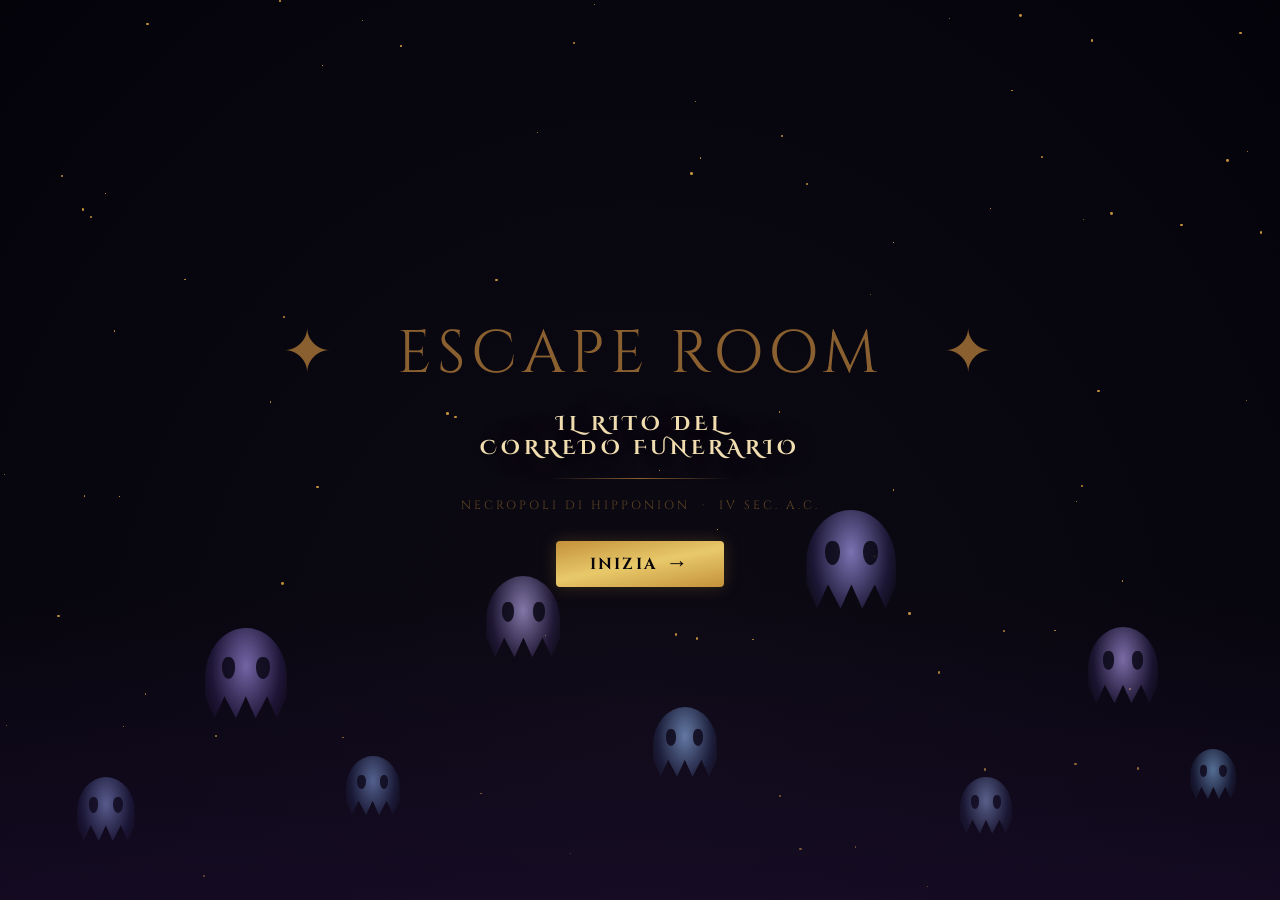
==== commit 29c175e1: "modifiche 3" ====
--- a/index.html
+++ b/index.html
@@ -203,7 +203,7 @@
 ═══════════════════════════════════════════════ -->
 
     <div id="intro" class="screen">
-      <img class="bg-image" src="assets/start.png" alt="" />
+      <video class="bg-image" src="assets/mp_.mp4" autoplay muted loop playsinline></video>
       <div class="topbar">
         <span class="phase-label">⬥ FASE I · La signora di hipponion</span>
         <span class="subtitle">INDAGINE E COMBINAZIONE</span>
@@ -2710,7 +2710,7 @@
       aria-modal="true"
     >
       <div class="voice-card">
-        <div class="voice-label">⬥ Comando Vocale ⬥</div>
+        
         <div
           class="voice-mic"
           id="voiceMicBtn"
@@ -2727,11 +2727,9 @@
         >
           🎙
         </div>
-        <div class="voice-mic-hint">▲ Tocca il microfono ▲</div>
+        <div class="voice-status" id="voiceStatus">▲ Premi il microfono per parlare ▲</div>
         <div class="voice-hint" id="voiceHint">…</div>
-        <div class="voice-status" id="voiceStatus">
-          Premi il microfono per parlare
-        </div>
+        
         <button type="button" class="voice-close" onclick="stopVoiceCommand()">
           Annulla
         </button>
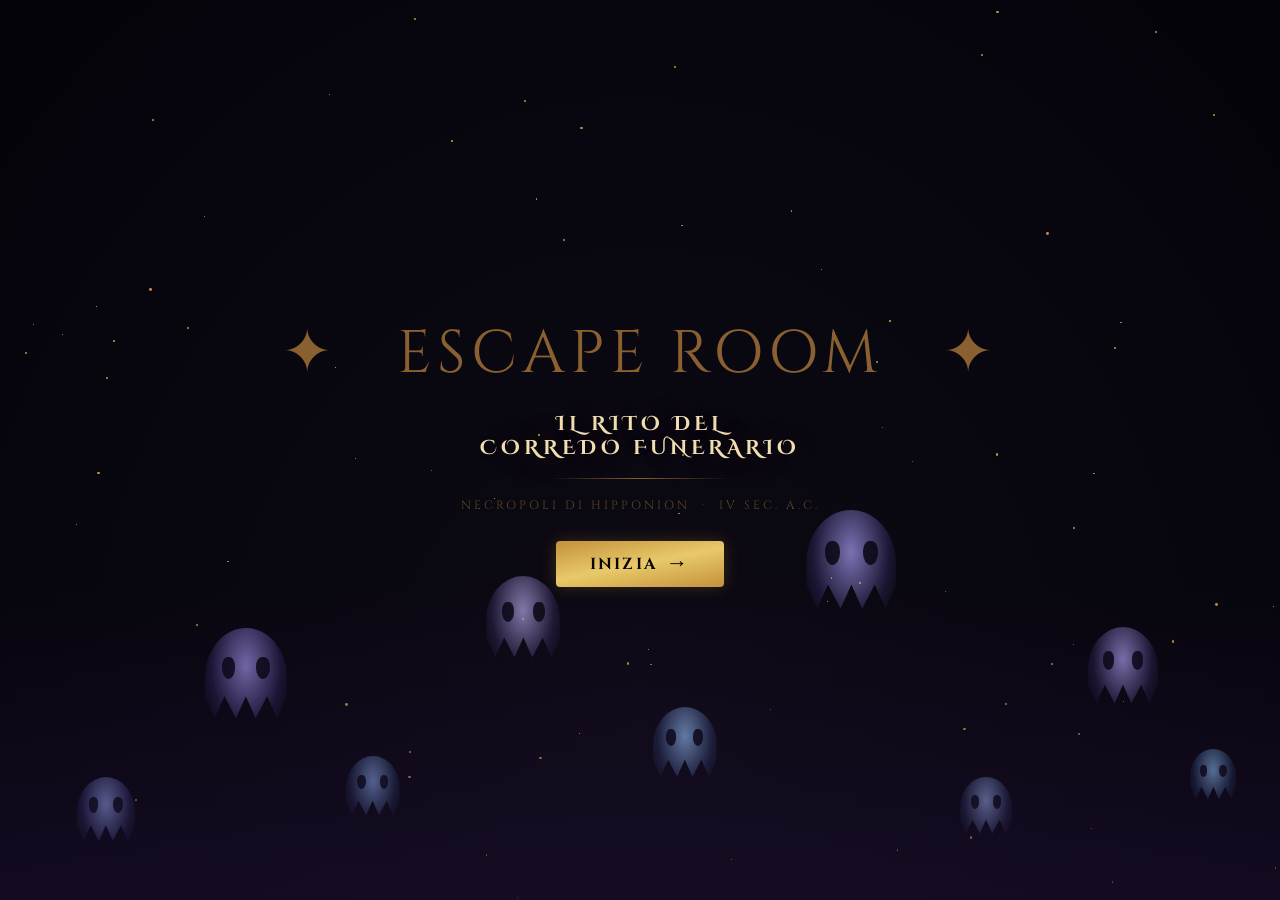
==== commit a586b9bc: "gioco laminetta update" ====
--- a/index.html
+++ b/index.html
@@ -1182,6 +1182,54 @@
               ></div>
             </div>
 
+            <!-- Zona TESTA (errata) -->
+            <div
+              class="laminetta-drop-zone"
+              data-laminetta-drop="testa"
+              style="
+                position: absolute;
+                top: 14%;
+                left: 50%;
+                transform: translate(-50%, -50%);
+                z-index: 10;
+              "
+            ></div>
+            <span style="
+              position: absolute;
+              top: 20%;
+              left: 50%;
+              transform: translateX(-50%);
+              font-family: var(--font-serif);
+              font-size: 7px;
+              color: rgba(196,145,58,0.45);
+              letter-spacing: 1.5px;
+              white-space: nowrap;
+            ">TESTA</span>
+
+            <!-- Zona PIEDI (errata) -->
+            <div
+              class="laminetta-drop-zone"
+              data-laminetta-drop="piedi"
+              style="
+                position: absolute;
+                top: 80%;
+                left: 50%;
+                transform: translate(-50%, -50%);
+                z-index: 10;
+              "
+            ></div>
+            <span style="
+              position: absolute;
+              top: 86%;
+              left: 50%;
+              transform: translateX(-50%);
+              font-family: var(--font-serif);
+              font-size: 7px;
+              color: rgba(196,145,58,0.45);
+              letter-spacing: 1.5px;
+              white-space: nowrap;
+            ">PIEDI</span>
+
             <!-- Laminetta animata -->
             <div
               class="laminetta-drop-zone"
@@ -2897,7 +2945,7 @@
         const laminettaPlaced = document.getElementById("laminetta-placed");
         if (!laminettaPlaced) return;
 
-        const dropZone = document.querySelector("[data-laminetta-drop]");
+        const dropZone = document.querySelector("[data-laminetta-drop='petto']");
         if (dropZone) {
           dropZone.dataset.filled = "1";
           dropZone.classList.add("filled");
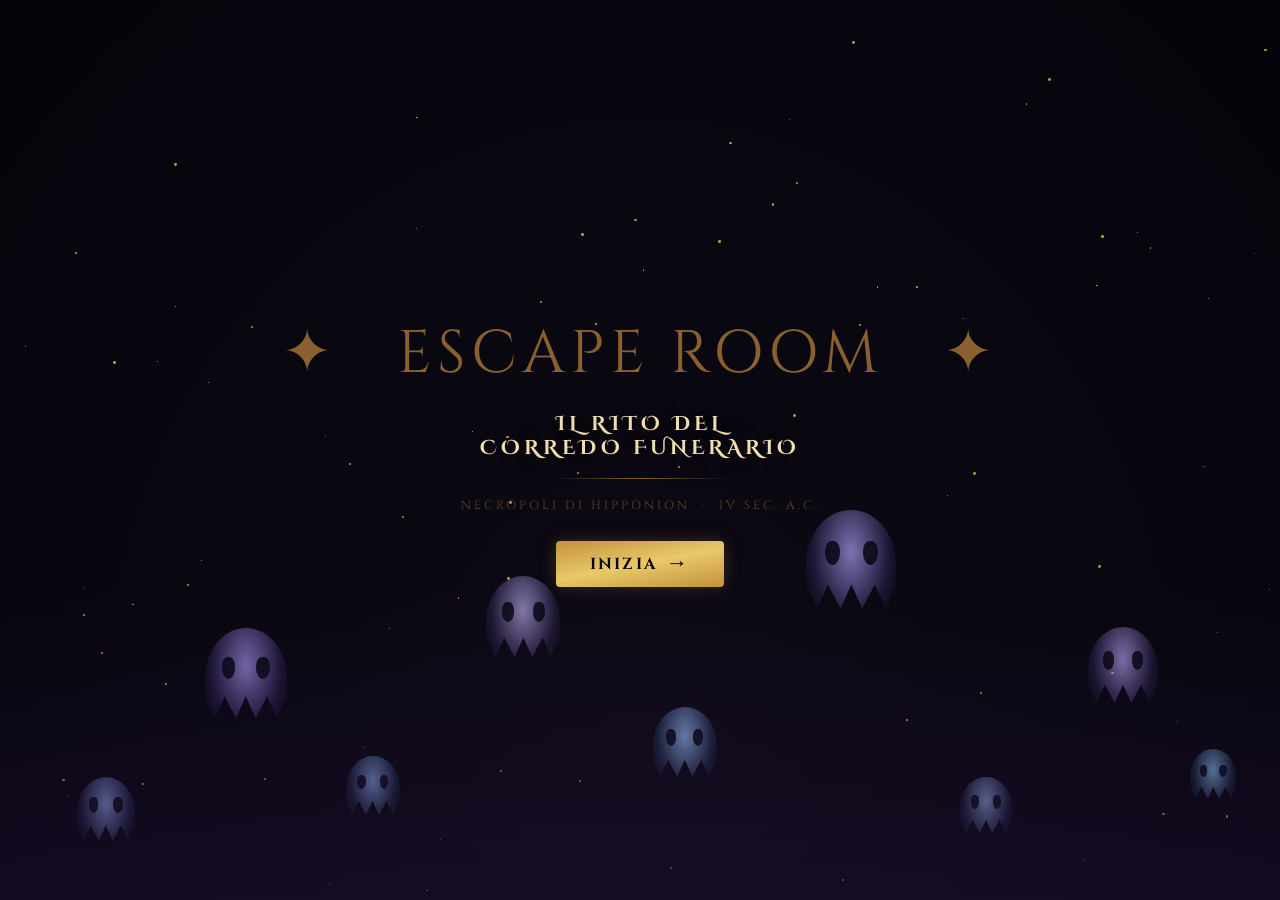
==== commit 7c798268: "modifiche finali" ====
--- a/index.html
+++ b/index.html
@@ -2093,19 +2093,20 @@
             <div class="lab-map-overlay-dark"></div>
           </div>
         </div>
-        <div class="lab-outcome success">
-          <div class="outcome-icon">✦</div>
-          <h2>MNEMOSYNE HA PARLATO</h2>
-          <p>
-            L'anima ha bevuto l'acqua della Memoria. Ora può parlare davanti ai
-            Guardiani dell'Ade.
-          </p>
-          <button
-            class="state-btn state-btn-gold"
-            onclick="startVoiceCommand('lab-continua')"
-          >
-            CONTINUA →
-          </button>
+        <div class="lab-outcome success" style="width:380px;padding:24px 28px;">
+          <div class="audio-indicator" style="margin-bottom:20px;">
+            <div class="audio-dot"></div>
+            <div class="audio-bars">
+              <div class="audio-bar" style="height:14px"></div>
+              <div class="audio-bar" style="height:10px"></div>
+              <div class="audio-bar" style="height:14px"></div>
+              <div class="audio-bar" style="height:17px"></div>
+            </div>
+            <span style="font-family:var(--font-serif);font-size:12px;color:var(--gold);letter-spacing:2px;margin-left:12px;">LA VOCE NARRANTE</span>
+          </div>
+          <div class="quote-block" style="width:auto;margin-top:0;">
+            <p style="width:auto;max-width:320px;font-size:16px;">«È un sussurro d'oro piegato e sigillato. Solo davanti ai guardiani dell'Ade, il sigillo verrà sciolto.»</p>
+          </div>
         </div>
       </div>
       <div class="instruct-bar">
@@ -2316,15 +2317,20 @@
             <div class="lab-map-overlay-dark"></div>
           </div>
         </div>
-        <div class="lab-outcome success">
-          <div class="outcome-icon">✦</div>
-          <h2>MNEMOSYNE HA PARLATO</h2>
-          <button
-            class="state-btn state-btn-gold"
-            onclick="startVoiceCommand('lab-continua')"
-          >
-            SALI ALLA SOGLIA →
-          </button>
+        <div class="lab-outcome success" style="width:380px;padding:24px 28px;">
+          <div class="audio-indicator" style="margin-bottom:20px;">
+            <div class="audio-dot"></div>
+            <div class="audio-bars">
+              <div class="audio-bar" style="height:14px"></div>
+              <div class="audio-bar" style="height:10px"></div>
+              <div class="audio-bar" style="height:14px"></div>
+              <div class="audio-bar" style="height:17px"></div>
+            </div>
+            <span style="font-family:var(--font-serif);font-size:12px;color:var(--gold);letter-spacing:2px;margin-left:12px;">LA VOCE NARRANTE</span>
+          </div>
+          <div class="quote-block" style="width:auto;margin-top:0;">
+            <p style="width:auto;max-width:320px;font-size:16px;">«È un sussurro d'oro piegato e sigillato. Solo davanti ai guardiani dell'Ade, il sigillo verrà sciolto.»</p>
+          </div>
         </div>
       </div>
       <div class="instruct-bar">
@@ -2787,20 +2793,34 @@
 
     <script>
       /* ── Audio narrazione ── */
-      const narrazione = new Audio("assets");
-      narrazione.volume = 1;
+      const leiAudio = {
+        "narrativa":        new Audio("assets/audio/lei1.mp3"),
+        "indagine-1":       new Audio("assets/audio/lei2.mp3"),
+        "azione":           new Audio("assets/audio/lei3.mp3"),
+        "laminetta-aurea":  new Audio("assets/audio/lei4.mp3"),
+        "labirinto":        new Audio("assets/audio/lei5.mp3"),
+        "regno-beati":      new Audio("assets/audio/lei6.mp3"),
+      };
+      Object.values(leiAudio).forEach(function(a) { a.volume = 1; });
+
+      function playLei(id) {
+        Object.entries(leiAudio).forEach(function([k, a]) {
+          if (k !== id) { a.pause(); a.currentTime = 0; }
+        });
+        if (leiAudio[id]) {
+          leiAudio[id].currentTime = 0;
+          leiAudio[id].play().catch(function() {});
+        }
+      }
+      function stopAllLei() {
+        Object.values(leiAudio).forEach(function(a) { a.pause(); a.currentTime = 0; });
+      }
 
       const azioneComplete = new Audio("assets/azione-complete.mp3");
       azioneComplete.volume = 1;
 
-      function playNarrazione() {
-        narrazione.currentTime = 0;
-        narrazione.play().catch(() => {});
-      }
-      function stopNarrazione() {
-        narrazione.pause();
-        narrazione.currentTime = 0;
-      }
+      function playNarrazione() { playLei("narrativa"); }
+      function stopNarrazione() { stopAllLei(); }
 
       /* ── Screen navigation ── */
       function goTo(id) {
@@ -2808,15 +2828,31 @@
         if (!target) return;
 
         // Ferma l'audio se si naviga fuori da narrativa
-        if (id !== "narrativa") stopNarrazione();
+        stopAllLei();
 
         document
           .querySelectorAll(".screen")
           .forEach((s) => s.classList.remove("active"));
         target.classList.add("active");
 
-        // Avvia audio sulla schermata narrativa
-        if (id === "narrativa") playNarrazione();
+        // Audio su schermate non-gioco (arrivi narrativi)
+        if (id === "narrativa" || id === "azione") {
+          playLei(id);
+        }
+        // Completamento labirinto — audio + avanzamento automatico
+        if (id === "mnemosyne-ok") {
+          playLei("labirinto");
+          var mnemoAudio = leiAudio["labirinto"];
+          var mnemoAdvanced = false;
+          function mnemoAdvance() {
+            if (mnemoAdvanced) return;
+            mnemoAdvanced = true;
+            mnemoAudio.onended = null;
+            goTo("domanda-guardiani");
+          }
+          mnemoAudio.onended = mnemoAdvance;
+          setTimeout(mnemoAdvance, 8000);
+        }
 
         if (id === "indagine-1") resetRitoDragDrop();
         if (id === "azione") resetLaminettaDragDrop();
@@ -2826,8 +2862,8 @@
           document
             .querySelectorAll(".placed-coin.anim-drop, #laminetta-placed")
             .forEach((el) => {
-              el.classList.remove("anim-drop");
-              el.style.opacity = "0";
+              el.style.opacity = "0";        // prima: sovrascrive il fill-mode forwards
+              el.classList.remove("anim-drop"); // poi: rimuove l'animazione
             });
           const btn = document.getElementById("btn-avanti-indagine");
           if (btn) {
@@ -2894,39 +2930,42 @@
 
         if (!triptych) return;
 
-        // Disabilita transizioni per un reset istantaneo (evita il glitch "già aperto")
         const panels = triptych.querySelectorAll(".aurea-left, .aurea-right");
+
+        // 1. Disabilita transizioni e rimuovi classi
         panels.forEach((p) => (p.style.transition = "none"));
-
         triptych.classList.remove("visible", "open-left", "open-right");
         title?.classList.remove("visible");
         btn?.classList.remove("visible");
 
-        // Flush: applica il reset visivo immediatamente
-        void triptych.offsetWidth;
-
-        // Riattiva transizioni
-        panels.forEach((p) => (p.style.transition = ""));
-
-        // Sequence: trittico appare → pannello sx → pannello dx → titolo → bottone
-        setTimeout(() => triptych.classList.add("visible"), 200);
-        setTimeout(() => triptych.classList.add("open-left"), 1200);
-        setTimeout(() => triptych.classList.add("open-right"), 2000);
-        setTimeout(() => title?.classList.add("visible"), 3000);
-        setTimeout(() => btn?.classList.add("visible"), 3800);
+        // 2. Forza reflow su ogni singolo pannello (non solo sul padre)
+        panels.forEach((p) => void p.offsetWidth);
+
+        // 3. Doppio rAF: garantisce che il reset sia renderizzato prima di
+        //    riabilitare le transizioni e avviare la sequenza
+        requestAnimationFrame(() => {
+          requestAnimationFrame(() => {
+            panels.forEach((p) => (p.style.transition = ""));
+            setTimeout(() => triptych.classList.add("visible"), 200);
+            setTimeout(() => triptych.classList.add("open-left"), 1200);
+            setTimeout(() => triptych.classList.add("open-right"), 2000);
+            setTimeout(() => title?.classList.add("visible"), 3000);
+            setTimeout(() => btn?.classList.add("visible"), 3800);
+          });
+        });
       }
 
       function closeAureaAndGoLabirinto() {
+        // Reset immediato prima di navigare: la schermata sta già dissolvendo,
+        // quindi nessun glitch visivo, e non ci sono timer pendenti che possono
+        // interferire con una futura riapertura della sequenza
+        const triptych = document.getElementById("triptych-ade");
+        const panels = triptych?.querySelectorAll(".aurea-left, .aurea-right") || [];
+        panels.forEach((p) => (p.style.transition = "none"));
+        triptych?.classList.remove("visible", "open-left", "open-right");
+        document.getElementById("mappa-title")?.classList.remove("visible");
+        document.getElementById("btn-avanza-ade")?.classList.remove("visible");
         goTo("labirinto");
-        // Reset triptych dopo che la dissolvenza è completata
-        setTimeout(() => {
-          const triptych = document.getElementById("triptych-ade");
-          triptych?.classList.remove("visible", "open-left", "open-right");
-          document.getElementById("mappa-title")?.classList.remove("visible");
-          document
-            .getElementById("btn-avanza-ade")
-            ?.classList.remove("visible");
-        }, 500);
       }
 
       function placeLaminettaAndGo() {
@@ -2956,6 +2995,7 @@
 
         // Final screen, show completion modal and auto-advance
         setTimeout(() => {
+          playLei("laminetta-aurea");
           showToast("laminettaToast");
           setTimeout(() => {
             dismissToast();
@@ -2983,6 +3023,7 @@
           setTimeout(() => {
             azioneComplete.currentTime = 0;
             azioneComplete.play().catch(() => {});
+            playLei("indagine-1");
             showToast("ritoCompletatoToast");
             setTimeout(() => {
               dismissToast();
@@ -3746,6 +3787,7 @@
 
       function checkFormula() {
         if (currentFormula.every((w, i) => w === CORRECT_FORMULA[i])) {
+          playLei("regno-beati");
           showToast("formulaSuccessToast");
           setTimeout(() => {
             dismissToast();
@@ -4082,6 +4124,7 @@
                 azioneComplete.currentTime = 0;
                 azioneComplete.play().catch(function () {});
               }
+              playLei("indagine-1");
               showToast("ritoCompletatoToast");
               setTimeout(function () {
                 dismissToast();
@@ -5202,8 +5245,6 @@
           if (prompt) prompt.textContent = "Touch to begin";
         }
 
-        /* Auto-dismiss dopo 90 secondi di inattività */
-        setTimeout(dismissScreensaver, 90000);
       }
 
       document.addEventListener("DOMContentLoaded", function () {
--- a/style.css
+++ b/style.css
@@ -2693,6 +2693,20 @@
 #cruciverba .topbar .subtitle {
   color: var(--purple-dark);
 }
+#cruciverba .lang-toggle {
+  border-color: rgba(160, 100, 220, 0.35);
+}
+#cruciverba .lang-toggle button {
+  background: rgba(5, 0, 12, 0.8);
+  color: rgba(160, 100, 220, 0.45);
+}
+#cruciverba .lang-toggle button.active-lang {
+  background: rgba(160, 100, 220, 0.15);
+  color: var(--purple);
+}
+#cruciverba .lang-toggle button:not(.active-lang):hover {
+  color: rgba(160, 100, 220, 0.75);
+}
 
 .guardians-scene {
   flex: 1;
